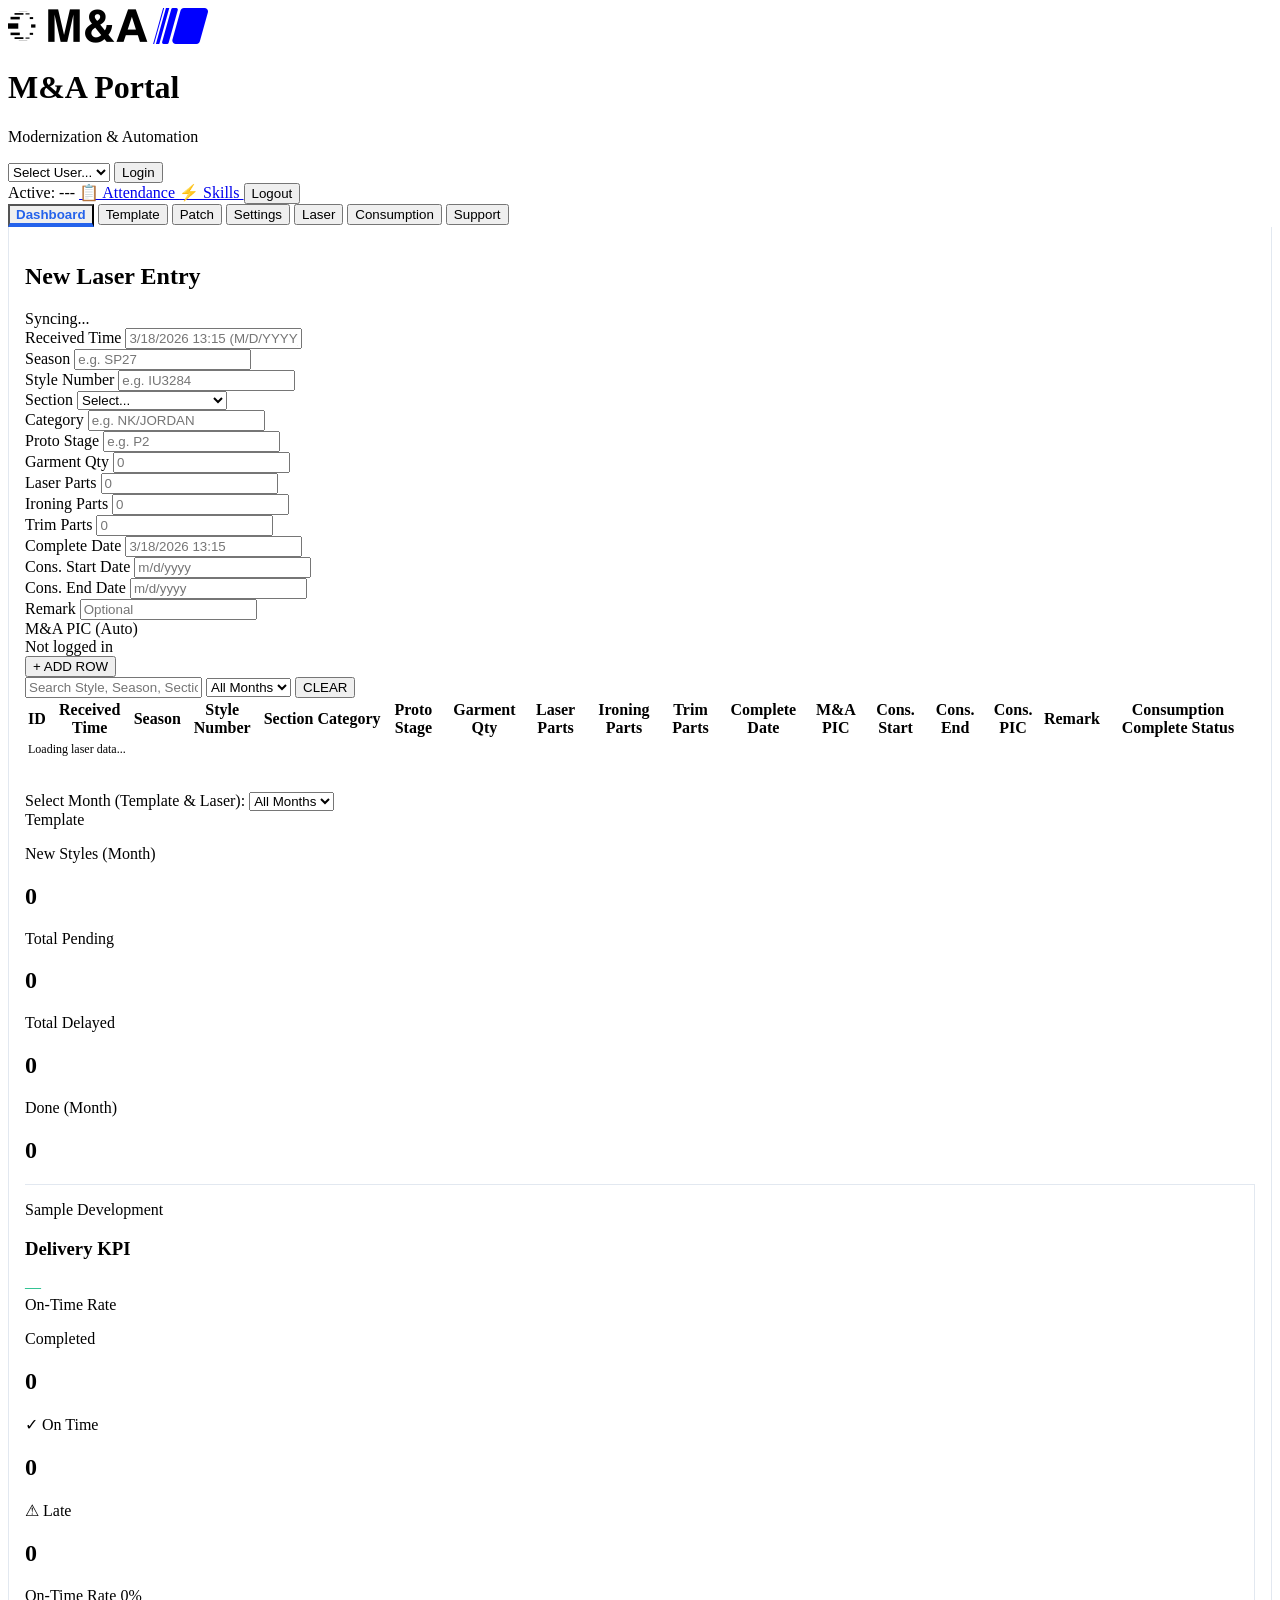
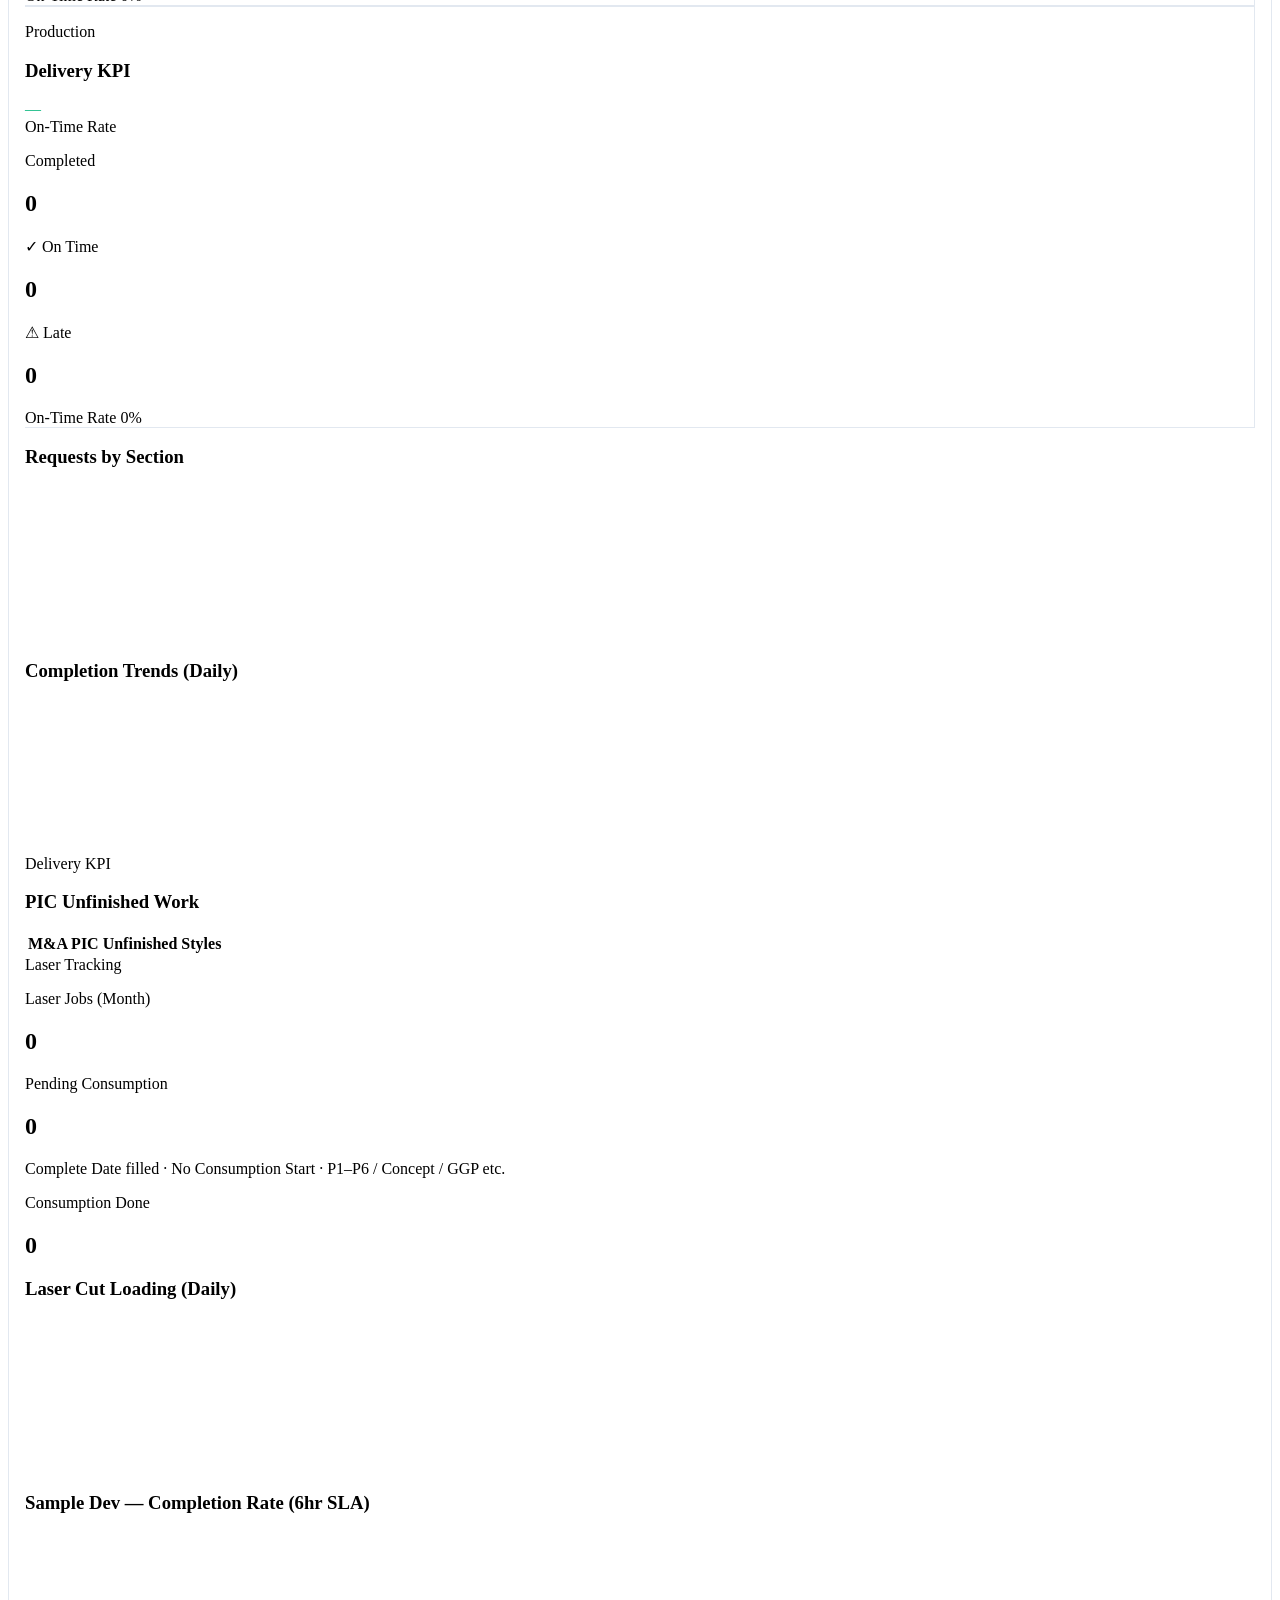
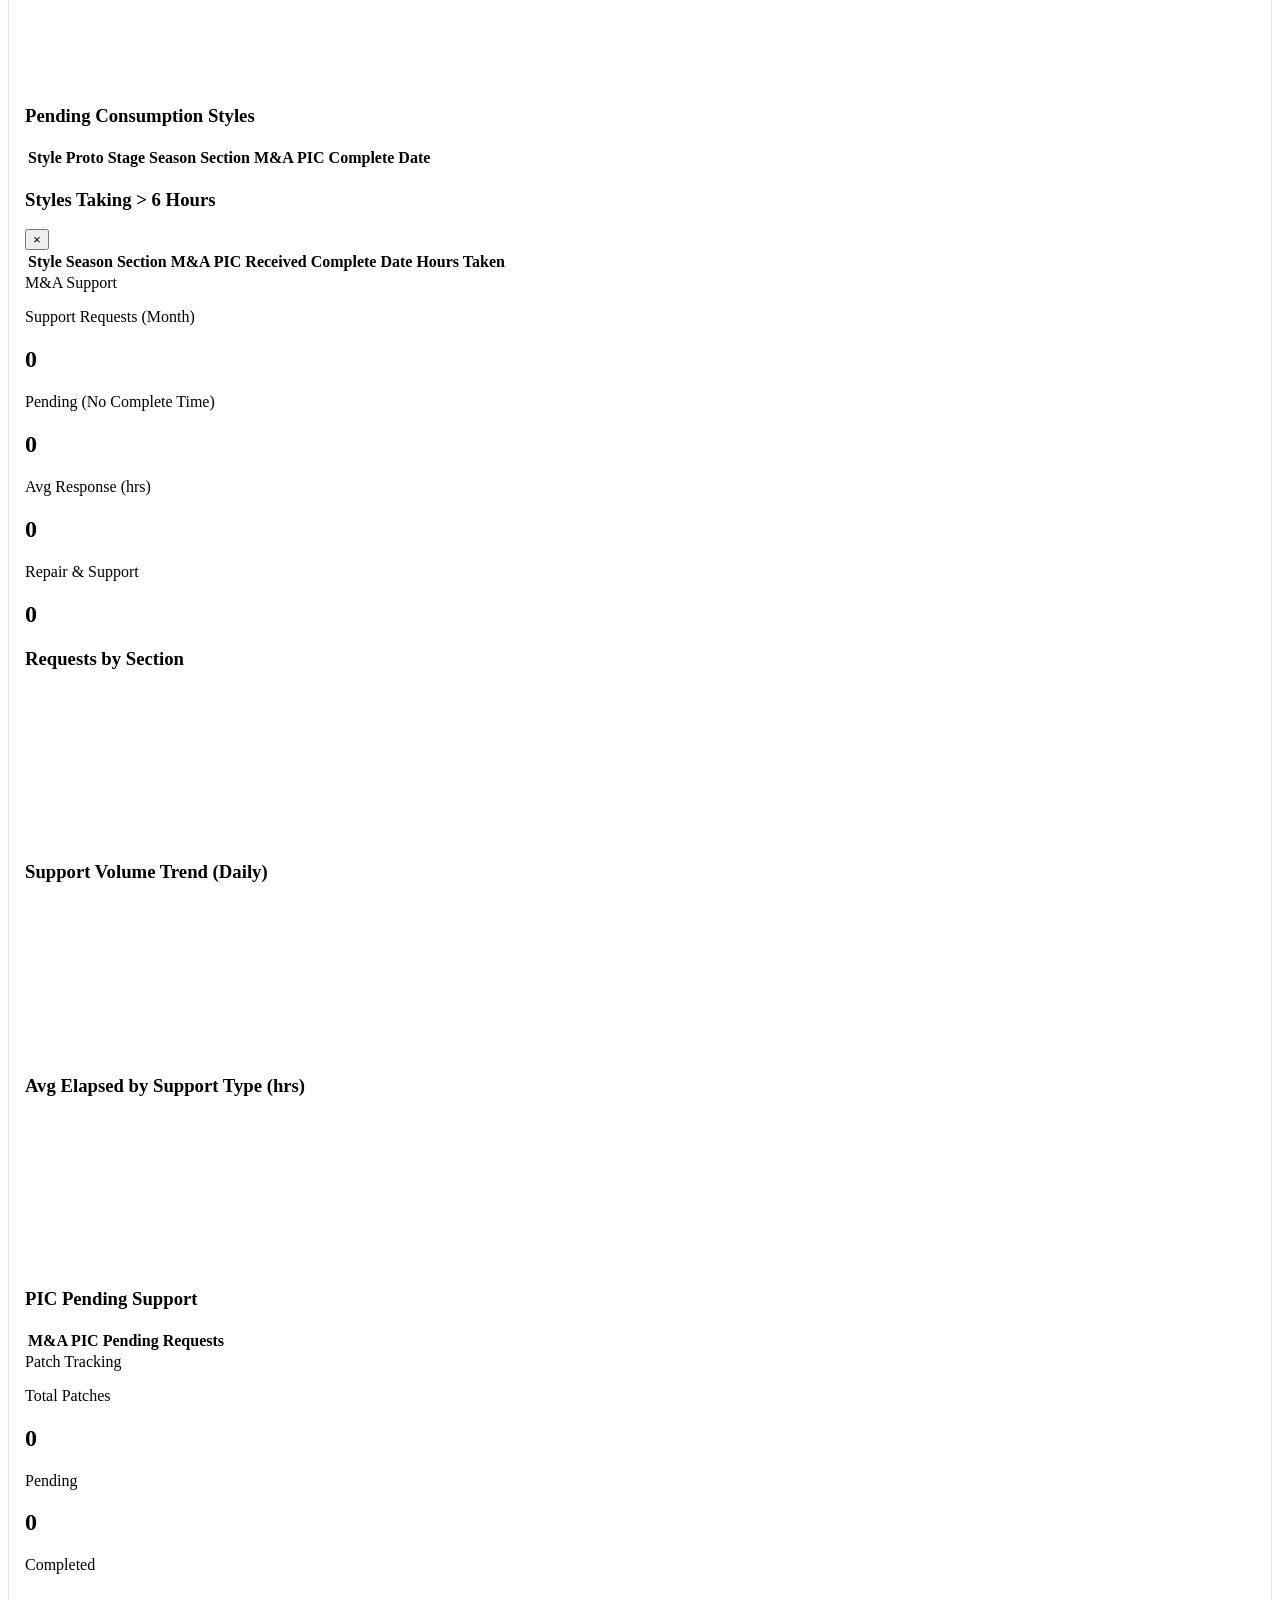
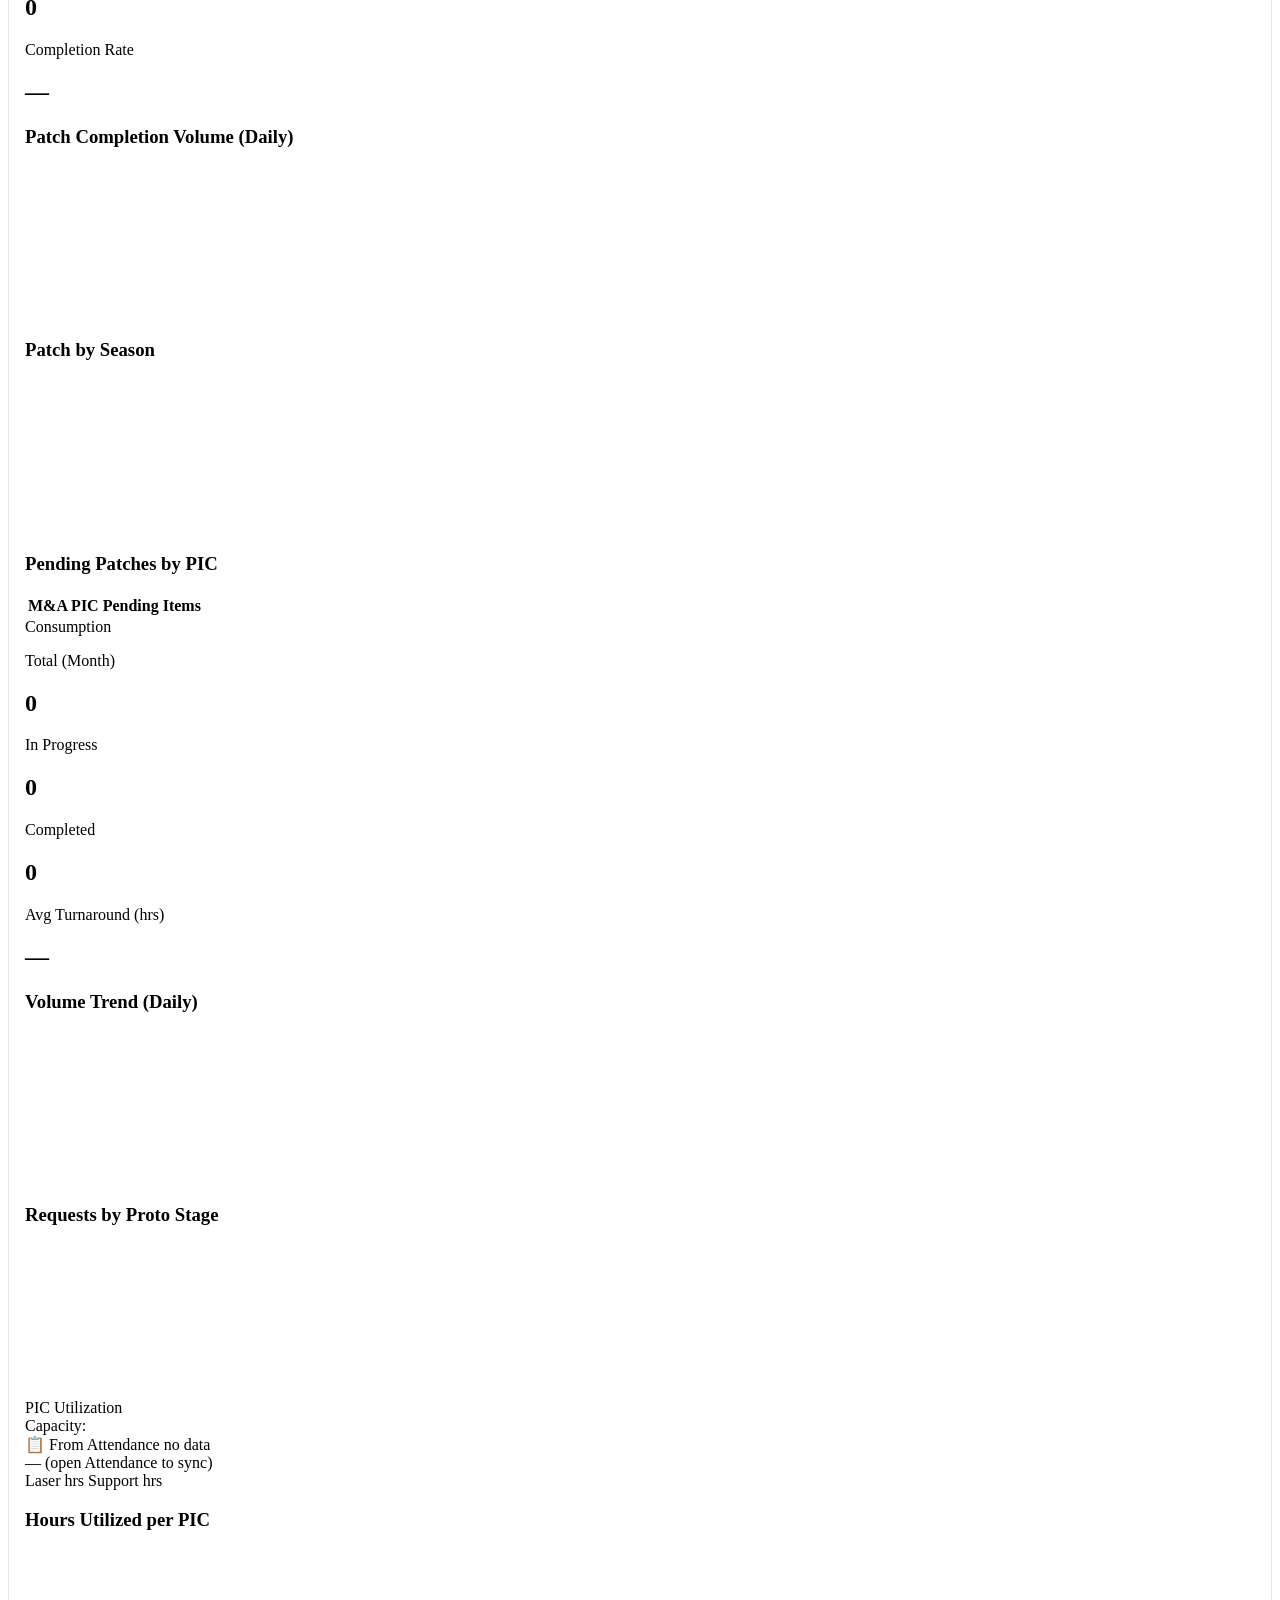
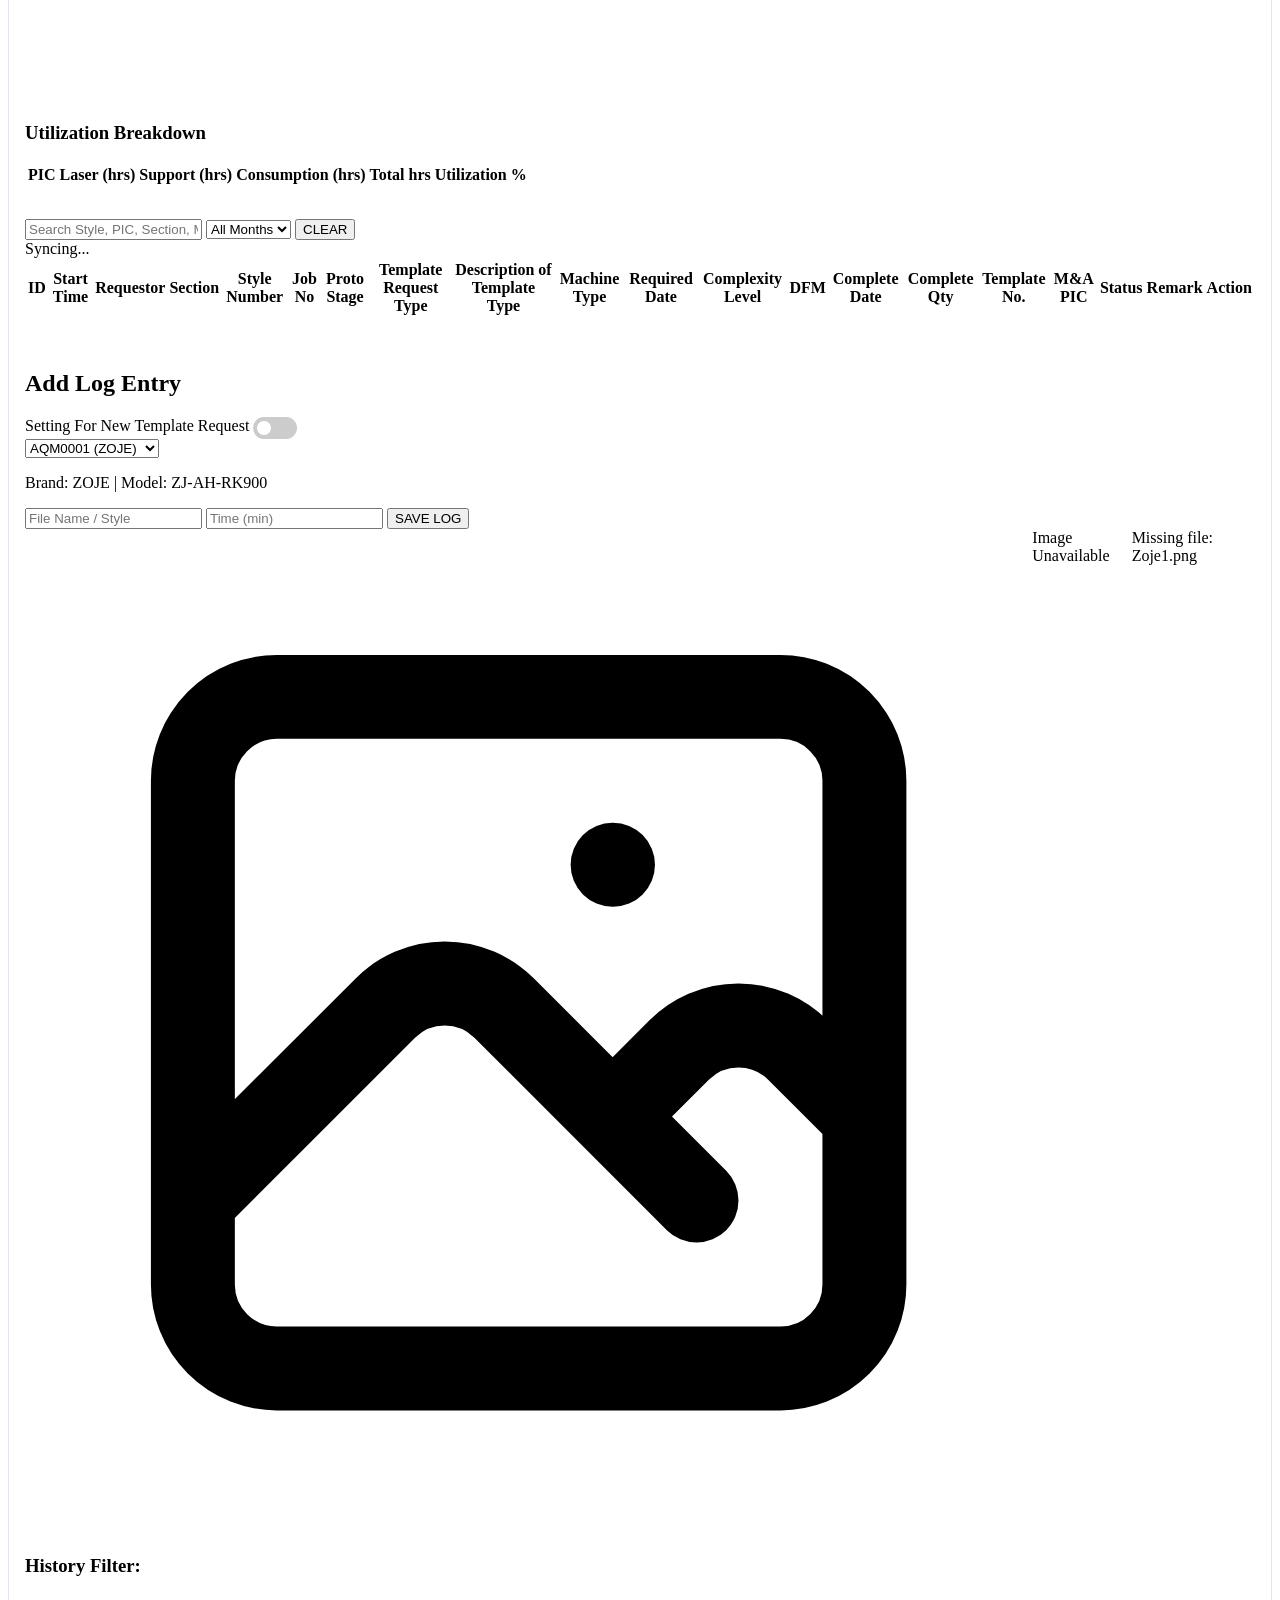
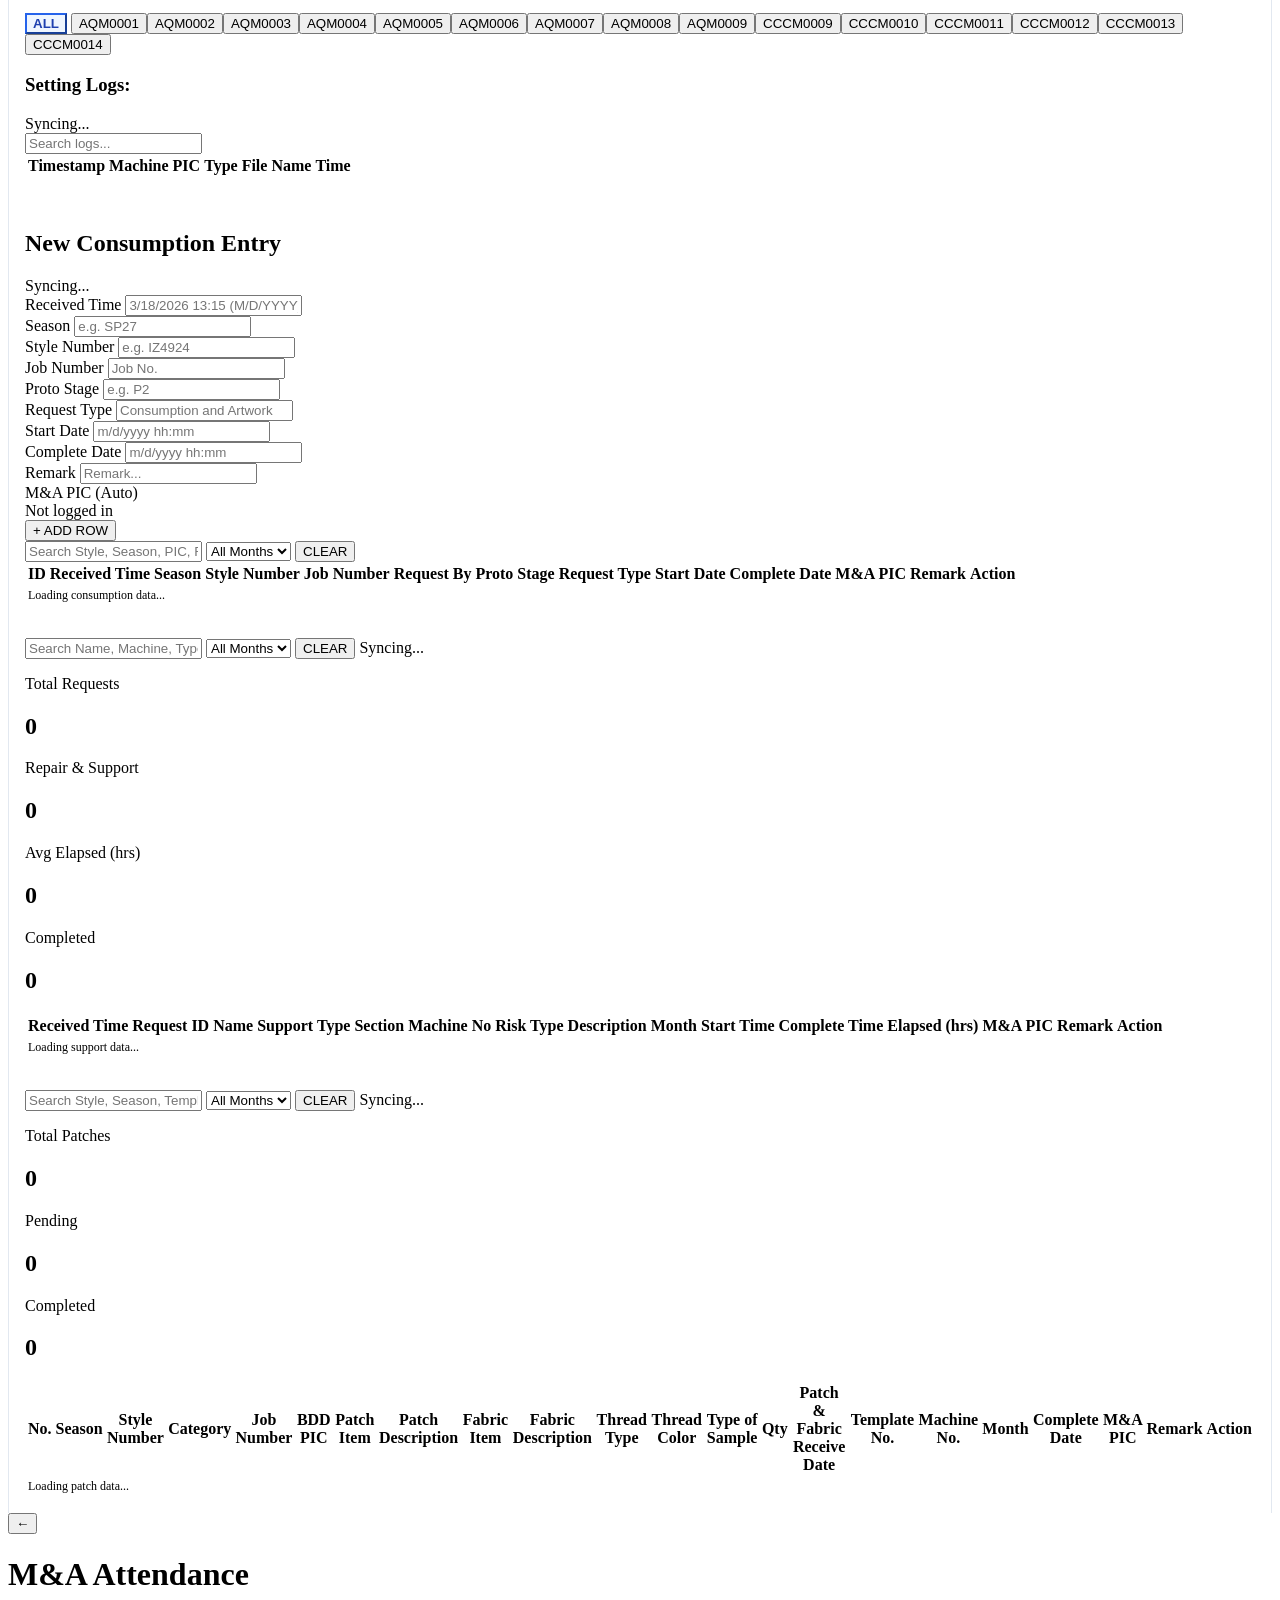
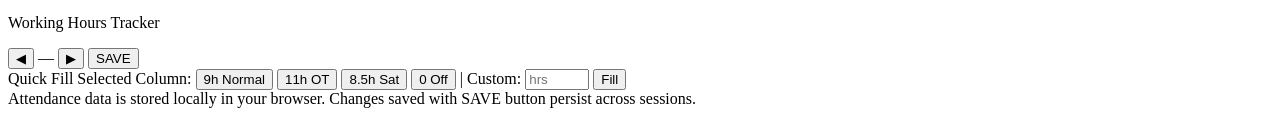
==== index.html @ 0ab28682 "Update index.html" ====
<!DOCTYPE html>
<html lang="en">
<head>
    <meta charset="UTF-8">
    <meta name="viewport" content="width=device-width, initial-scale=1.0">
    <title>M&A | Garment Automation Portal</title>
    <script src="https://cdn.tailwindcss.com"></script>
    <script src="https://cdn.jsdelivr.net/npm/chart.js"></script>
    <style>
        .machine-btn:active { transform: scale(0.95); }
        .active-filter { border-color: #2563eb; background-color: #eff6ff; color: #1e40af; border-width: 2px; font-weight: 800; }
        .tab-active { border-bottom: 4px solid #2563eb; color: #2563eb; font-weight: 800; }
        /* Keep tab content aligned inside the same border column as the header/nav */
        .tab-content { border-left: 1px solid #e2e8f0; border-right: 1px solid #e2e8f0; padding: 16px; background: transparent; }
        .switch { position: relative; display: inline-block; width: 44px; height: 22px; }
        .switch input { opacity: 0; width: 0; height: 0; }
        .slider { position: absolute; cursor: pointer; top: 0; left: 0; right: 0; bottom: 0; background-color: #ccc; transition: .4s; border-radius: 34px; }
        .slider:before { position: absolute; content: ""; height: 14px; width: 14px; left: 4px; bottom: 4px; background-color: white; transition: .4s; border-radius: 50%; }
        input:checked + .slider { background-color: #2563eb; }
        input:checked + .slider:before { transform: translateX(22px); }
        @keyframes pulse-green { 0% { opacity: 1; } 50% { opacity: 0.5; } 100% { opacity: 1; } }
        .sync-active { animation: pulse-green 2s infinite; }
        td { font-size: 0.75rem; line-height: 1rem; }
        .manual-input { font-size: 10px; padding: 2px 4px; border: 1px solid #cbd5e1; border-radius: 4px; width: 110px; outline: none; margin-bottom: 2px; font-family: monospace; }
        .admin-input { border: 1px solid #3b82f6; background-color: #f0f7ff; width: 110px; font-weight: bold; }
        .qty-input { width: 60px; font-weight: bold; color: #2563eb; border: 1px solid #94a3b8; }
        .manual-input:focus { border-color: #2563eb; box-shadow: 0 0 0 1px #2563eb; }

        /* FIX 3: Machine image - default visible so no infinite loading spinner */
        #machineImg { transition: opacity 0.3s ease-in-out; opacity: 1; }
        /* Mobile optimizations */
        .scrollbar-none::-webkit-scrollbar { display: none; }
        .scrollbar-none { -ms-overflow-style: none; scrollbar-width: none; }
        @media (max-width: 640px) {
            td, th { font-size: 0.65rem !important; padding: 0.35rem 0.5rem !important; }
            .manual-input { width: 80px !important; font-size: 9px !important; }
            .qty-input { width: 48px !important; }
        }
    </style>
</head>
<body class="bg-slate-50 p-2 md:p-4 font-sans text-slate-900">
    <div class="max-w-[1600px] mx-auto">
        <header class="mb-4 bg-white rounded-t-xl border-x border-t shadow-sm">
            <!-- Top row: logo + title -->
            <div class="flex items-center gap-4 p-4 pb-3">
                <img src="logo.png" alt="Logo" class="h-9 w-auto flex-shrink-0" onerror="this.src='https://via.placeholder.com/40?text=MA'">
                <div class="min-w-0">
                    <h1 class="text-xl md:text-3xl font-bold text-slate-800 leading-tight truncate" id="mainTitle">M&A Portal</h1>
                    <p class="text-slate-400 text-[10px] font-bold tracking-[0.25em] uppercase mt-0.5">Modernization & Automation</p>
                </div>
            </div>
            <!-- Bottom row: login — full width on mobile, right-aligned on desktop -->
            <div id="userSessionArea" class="border-t px-4 py-3 bg-slate-50 rounded-b-none md:rounded-none">
                <div id="loginView" class="flex items-center gap-2">
                    <select id="userSelect" class="flex-1 text-sm font-bold p-2.5 border rounded-lg bg-white outline-none focus:ring-2 focus:ring-blue-500 min-w-0">
                        <option value="">Select User...</option>
                        <option>Gavin</option><option>Keat</option><option>Viki</option><option>Ram</option>
                        <option>James</option><option>Phone</option><option>Mark</option><option>Joe</option>
                    </select>
                    <button onclick="login()" class="bg-slate-800 text-white text-xs font-bold px-5 py-2.5 rounded-lg uppercase hover:bg-blue-600 transition-all whitespace-nowrap flex-shrink-0">Login</button>
                </div>
                <div id="activeUserView" class="hidden flex items-center justify-between gap-3">
                    <span class="text-sm font-bold text-slate-500 uppercase tracking-tight">Active: <span id="displayUserName" class="text-blue-600 ml-1">---</span></span>
                    <a id="att-link" href="#attendance" onclick="setTimeout(openAttendance,50)"
                           class="hidden items-center gap-1 text-[10px] font-bold text-slate-500 hover:text-blue-600 border border-slate-200 hover:border-blue-300 rounded-full px-2.5 py-1 hover:bg-blue-50 transition-all">
                            📋 Attendance
                        </a>
                        <a href="MASkills.html" target="_blank"
                           class="flex items-center gap-1 text-[10px] font-bold text-indigo-600 hover:text-indigo-700 border border-indigo-200 hover:border-indigo-400 rounded-full px-2.5 py-1 hover:bg-indigo-50 transition-all">
                            ⚡ Skills
                        </a>
                    <button onclick="logout()" class="text-xs font-bold text-red-500 border border-red-200 px-3 py-2 rounded-lg hover:bg-red-50">Logout</button>
                </div>
            </div>
        </header>

        <nav class="flex bg-white border-x border-b rounded-b-xl mb-4 shadow-sm overflow-x-auto scrollbar-none">
            <button onclick="switchTab('dashboard')" id="tab-dashboard" class="flex-shrink-0 flex-1 min-w-[100px] py-3 text-[10px] md:text-sm uppercase tracking-wider font-bold text-slate-400 border-b-4 border-transparent hover:bg-slate-50 tab-active whitespace-nowrap px-2">Dashboard</button>
            <button onclick="switchTab('template')" id="tab-template" class="flex-shrink-0 flex-1 min-w-[100px] py-3 text-[10px] md:text-sm uppercase tracking-wider font-bold text-slate-400 border-b-4 border-transparent hover:bg-slate-50 whitespace-nowrap px-2">Template</button>
            <button onclick="switchTab('patch')" id="tab-patch" class="flex-shrink-0 flex-1 min-w-[80px] py-3 text-[10px] md:text-sm uppercase tracking-wider font-bold text-slate-400 border-b-4 border-transparent hover:bg-slate-50 whitespace-nowrap px-2">Patch</button>
            <button onclick="switchTab('setting')" id="tab-setting" class="flex-shrink-0 flex-1 min-w-[90px] py-3 text-[10px] md:text-sm uppercase tracking-wider font-bold text-slate-400 border-b-4 border-transparent hover:bg-slate-50 whitespace-nowrap px-2">Settings</button>
            <button onclick="switchTab('laser')" id="tab-laser" class="flex-shrink-0 flex-1 min-w-[90px] py-3 text-[10px] md:text-sm uppercase tracking-wider font-bold text-slate-400 border-b-4 border-transparent hover:bg-slate-50 whitespace-nowrap px-2">Laser</button>
            <button onclick="switchTab('consumption')" id="tab-consumption" class="flex-shrink-0 flex-1 min-w-[100px] py-3 text-[10px] md:text-sm uppercase tracking-wider font-bold text-slate-400 border-b-4 border-transparent hover:bg-slate-50 whitespace-nowrap px-2">Consumption</button>
            <button onclick="switchTab('support')" id="tab-support" class="flex-shrink-0 flex-1 min-w-[90px] py-3 text-[10px] md:text-sm uppercase tracking-wider font-bold text-slate-400 border-b-4 border-transparent hover:bg-slate-50 whitespace-nowrap px-2">Support</button>
        </nav>

        

        <div id="content-laser" class="tab-content hidden">

            <!-- Add New Row Form -->
            <div class="bg-white p-6 rounded-xl border shadow-sm mb-4">
                <div class="flex justify-between items-center mb-4 border-b pb-3">
                    <h2 class="text-xs font-bold text-slate-400 uppercase tracking-widest">New Laser Entry</h2>
                    <span id="laserSyncStatus" class="text-[10px] font-bold text-slate-400 uppercase tracking-widest">Syncing...</span>
                </div>
                <div class="grid grid-cols-2 md:grid-cols-5 gap-3 mb-3">
                    <div class="flex flex-col gap-1">
                        <label class="text-[9px] font-bold text-slate-400 uppercase tracking-wider">Received Time</label>
                        <input type="text" id="l_receivedTime" placeholder="3/18/2026 13:15 (M/D/YYYY)" class="p-2 border rounded text-xs focus:ring-2 focus:ring-blue-500 outline-none">
                    </div>
                    <div class="flex flex-col gap-1">
                        <label class="text-[9px] font-bold text-slate-400 uppercase tracking-wider">Season</label>
                        <input type="text" id="l_season" placeholder="e.g. SP27" class="p-2 border rounded text-xs focus:ring-2 focus:ring-blue-500 outline-none">
                    </div>
                    <div class="flex flex-col gap-1">
                        <label class="text-[9px] font-bold text-slate-400 uppercase tracking-wider">Style Number</label>
                        <input type="text" id="l_styleNumber" placeholder="e.g. IU3284" class="p-2 border rounded text-xs focus:ring-2 focus:ring-blue-500 outline-none">
                    </div>
                    <div class="flex flex-col gap-1">
                        <label class="text-[9px] font-bold text-slate-400 uppercase tracking-wider">Section</label>
                        <select id="l_section" class="p-2 border rounded text-xs focus:ring-2 focus:ring-blue-500 outline-none bg-white">
                            <option value="">Select...</option>
                            <option>Sample Development</option>
                            <option>Production</option>
                            <option>Other</option>
                        </select>
                    </div>
                    <div class="flex flex-col gap-1">
                        <label class="text-[9px] font-bold text-slate-400 uppercase tracking-wider">Category</label>
                        <input type="text" id="l_category" placeholder="e.g. NK/JORDAN" class="p-2 border rounded text-xs focus:ring-2 focus:ring-blue-500 outline-none">
                    </div>
                    <div class="flex flex-col gap-1">
                        <label class="text-[9px] font-bold text-slate-400 uppercase tracking-wider">Proto Stage</label>
                        <input type="text" id="l_protoStage" placeholder="e.g. P2" class="p-2 border rounded text-xs focus:ring-2 focus:ring-blue-500 outline-none">
                    </div>
                    <div class="flex flex-col gap-1">
                        <label class="text-[9px] font-bold text-slate-400 uppercase tracking-wider">Garment Qty</label>
                        <input type="number" id="l_garmentQty" placeholder="0" class="p-2 border rounded text-xs focus:ring-2 focus:ring-blue-500 outline-none">
                    </div>
                    <div class="flex flex-col gap-1">
                        <label class="text-[9px] font-bold text-slate-400 uppercase tracking-wider">Laser Parts</label>
                        <input type="number" id="l_laserParts" placeholder="0" class="p-2 border rounded text-xs focus:ring-2 focus:ring-blue-500 outline-none">
                    </div>
                    <div class="flex flex-col gap-1">
                        <label class="text-[9px] font-bold text-slate-400 uppercase tracking-wider">Ironing Parts</label>
                        <input type="number" id="l_ironParts" placeholder="0" class="p-2 border rounded text-xs focus:ring-2 focus:ring-blue-500 outline-none">
                    </div>
                    <div class="flex flex-col gap-1">
                        <label class="text-[9px] font-bold text-slate-400 uppercase tracking-wider">Trim Parts</label>
                        <input type="number" id="l_trimParts" placeholder="0" class="p-2 border rounded text-xs focus:ring-2 focus:ring-blue-500 outline-none">
                    </div>
                    <div class="flex flex-col gap-1">
                        <label class="text-[9px] font-bold text-slate-400 uppercase tracking-wider">Complete Date</label>
                        <input type="text" id="l_completeDate" placeholder="3/18/2026 13:15" class="p-2 border rounded text-xs focus:ring-2 focus:ring-blue-500 outline-none">
                    </div>
                    <div class="flex flex-col gap-1">
                        <label class="text-[9px] font-bold text-slate-400 uppercase tracking-wider">Cons. Start Date</label>
                        <input type="text" id="l_consStart" placeholder="m/d/yyyy" class="p-2 border rounded text-xs focus:ring-2 focus:ring-blue-500 outline-none">
                    </div>
                    <div class="flex flex-col gap-1">
                        <label class="text-[9px] font-bold text-slate-400 uppercase tracking-wider">Cons. End Date</label>
                        <input type="text" id="l_consEnd" placeholder="m/d/yyyy" class="p-2 border rounded text-xs focus:ring-2 focus:ring-blue-500 outline-none">
                    </div>
                    <div class="flex flex-col gap-1">
                        <label class="text-[9px] font-bold text-slate-400 uppercase tracking-wider">Remark</label>
                        <input type="text" id="l_remark" placeholder="Optional" class="p-2 border rounded text-xs focus:ring-2 focus:ring-blue-500 outline-none">
                    </div>
                    <div class="flex flex-col gap-1">
                        <label class="text-[9px] font-bold text-slate-400 uppercase tracking-wider">M&A PIC (Auto)</label>
                        <div id="l_picDisplay" class="p-2 border rounded text-xs bg-slate-50 text-blue-700 font-bold">Not logged in</div>
                    </div>
                    <div class="flex flex-col justify-end">
                        <button onclick="addLaserRow()" id="laserAddBtn" class="bg-blue-600 text-white text-xs font-bold py-2 px-6 rounded-lg hover:bg-blue-700 active:scale-95 transition-all shadow-sm">+ ADD ROW</button>
                    </div>
                </div>
            </div>

            <!-- Laser Search Bar -->
            <div class="bg-white p-4 rounded-xl border shadow-sm mb-4 flex flex-wrap gap-2 items-center">
                <input type="text" id="laserSearch" oninput="applyLaserFilter()" placeholder="Search Style, Season, Section, PIC, Category..." class="flex-1 p-2.5 border rounded-lg bg-slate-50 text-sm focus:ring-2 focus:ring-blue-500 outline-none min-w-[200px]">
                <select id="laserMonthFilter" onchange="applyLaserFilter()" class="p-2.5 border rounded-lg bg-slate-50 text-xs font-bold text-blue-600 outline-none focus:ring-2 focus:ring-blue-500">
                    <option value="">All Months</option>
                </select>
                <button onclick="clearLaserSearch()" class="bg-slate-200 text-slate-600 px-4 py-2 rounded-lg text-xs font-bold hover:bg-slate-300">CLEAR</button>
            </div>

            <!-- Laser Table -->
            <div id="laserTableWrapper" class="bg-white rounded-xl shadow-sm border overflow-x-auto">
                <table class="w-full text-left min-w-[2400px]">
                    <thead class="bg-slate-100 border-b text-[10px] uppercase tracking-wider text-slate-500 font-bold">
                        <tr>
                            <th class="p-3">ID</th>
                            <th class="p-3">Received Time</th>
                            <th class="p-3">Season</th>
                            <th class="p-3">Style Number</th>
                            <th class="p-3">Section</th>
                            <th class="p-3">Category</th>
                            <th class="p-3">Proto Stage</th>
                            <th class="p-3">Garment Qty</th>
                            <th class="p-3">Laser Parts</th>
                            <th class="p-3">Ironing Parts</th>
                            <th class="p-3">Trim Parts</th>
                            <th class="p-3">Complete Date</th>
                            <th class="p-3">M&A PIC</th>
                            <th class="p-3">Cons. Start</th>
                            <th class="p-3">Cons. End</th>
                            <th class="p-3">Cons. PIC</th>
                            <th class="p-3">Remark</th>
                            <th class="p-3">Consumption Complete Status</th>
                        </tr>
                    </thead>
                    <tbody id="laserTable" class="text-slate-700">
                        <tr><td colspan="19" class="p-6 text-center text-slate-400 italic text-xs">Loading laser data...</td></tr>
                    </tbody>
                </table>
            </div>
        </div>

        <div id="content-dashboard" class="tab-content hidden">
            <div class="mb-4 flex justify-end">
                <div class="flex items-center gap-2 bg-white p-2 px-4 rounded-lg border shadow-sm">
                    <span class="text-[10px] font-bold text-slate-400 uppercase tracking-widest">Select Month (Template &amp; Laser):</span>
                    <select id="monthFilter" onchange="updateDashboard()" class="text-xs font-bold border-none outline-none bg-transparent text-blue-600 cursor-pointer">
                        <option value="ALL">All Months</option>
                    </select>
                </div>
            </div>

            <!-- Template KPI — directly below month filter -->
            <div class="mb-3 flex items-center gap-3">
                <div class="flex-1 border-t border-slate-200"></div>
                <span class="text-[10px] font-bold text-slate-400 uppercase tracking-widest px-2">Template</span>
                <div class="flex-1 border-t border-slate-200"></div>
            </div>
            <!-- Stat cards: New Styles, Pending, Delayed, Done -->
            <div class="grid grid-cols-1 md:grid-cols-4 gap-4 mb-4">
                <div class="bg-white p-6 rounded-xl border shadow-sm">
                    <p class="text-[10px] font-bold text-slate-400 uppercase tracking-widest mb-1">New Styles (Month)</p>
                    <h2 id="stat-total" class="text-3xl font-bold text-slate-800">0</h2>
                </div>
                <div onclick="drillDown('PENDING')" class="bg-white p-6 rounded-xl border shadow-sm cursor-pointer hover:border-amber-400 transition-all">
                    <p class="text-[10px] font-bold text-amber-500 uppercase tracking-widest mb-1">Total Pending</p>
                    <h2 id="stat-pending" class="text-3xl font-bold text-amber-600">0</h2>
                </div>
                <div onclick="drillDown('DELAYED')" class="bg-white p-6 rounded-xl border shadow-sm cursor-pointer hover:border-red-400 transition-all">
                    <p class="text-[10px] font-bold text-red-500 uppercase tracking-widest mb-1">Total Delayed</p>
                    <h2 id="stat-delayed" class="text-3xl font-bold text-red-600">0</h2>
                </div>
                <div onclick="drillDown('COMPLETED')" class="bg-white p-6 rounded-xl border shadow-sm cursor-pointer hover:border-emerald-400 transition-all">
                    <p class="text-[10px] font-bold text-emerald-500 uppercase tracking-widest mb-1">Done (Month)</p>
                    <h2 id="stat-completed" class="text-3xl font-bold text-emerald-600">0</h2>
                </div>
            </div>
            <div class="grid grid-cols-1 lg:grid-cols-2 gap-4 mb-6">
                <!-- Sample Development KPI -->
                <div id="kpi-sample-card" class="bg-white rounded-xl shadow-sm overflow-hidden border-l-4 transition-all" style="border-left-color:#10b981;border-top:1px solid #e2e8f0;border-right:1px solid #e2e8f0;border-bottom:1px solid #e2e8f0">
                    <div id="kpi-sample-header" class="px-5 py-4 flex items-center justify-between bg-gradient-to-r from-slate-50 to-white border-b">
                        <div>
                            <p class="text-[9px] font-bold uppercase tracking-widest text-slate-400 mb-0.5">Sample Development</p>
                            <h3 class="text-sm font-black text-slate-800 tracking-tight">Delivery KPI</h3>
                        </div>
                        <div class="text-right">
                            <div id="kpi-sample-badge" class="text-3xl font-black leading-none" style="color:#10b981">—</div>
                            <div class="text-[8px] font-bold text-slate-400 uppercase mt-0.5">On-Time Rate</div>
                        </div>
                    </div>
                    <div class="grid grid-cols-3 divide-x">
                        <div class="p-4 text-center">
                            <p class="text-[8px] font-bold text-slate-400 uppercase tracking-wide mb-1">Completed</p>
                            <h2 id="kpi-sample-total" class="text-2xl font-black text-slate-800">0</h2>
                        </div>
                        <div class="p-4 text-center bg-emerald-50/60">
                            <p class="text-[8px] font-bold text-emerald-600 uppercase tracking-wide mb-1">✓ On Time</p>
                            <h2 id="kpi-sample-ontime" class="text-2xl font-black text-emerald-700">0</h2>
                        </div>
                        <div class="p-4 text-center bg-red-50/60">
                            <p class="text-[8px] font-bold text-red-500 uppercase tracking-wide mb-1">⚠ Late</p>
                            <h2 id="kpi-sample-late" class="text-2xl font-black text-red-600">0</h2>
                        </div>
                    </div>
                    <div class="px-5 py-3 bg-slate-50/50 border-t">
                        <div class="flex justify-between text-[9px] font-bold text-slate-400 mb-1.5">
                            <span class="uppercase tracking-wider">On-Time Rate</span>
                            <span id="kpi-sample-pct" class="font-black text-slate-700">0%</span>
                        </div>
                        <div class="w-full bg-slate-200 rounded-full h-2.5 overflow-hidden">
                            <div id="kpi-sample-bar" class="h-2.5 rounded-full transition-all duration-700 ease-out" style="width:0%;background:linear-gradient(90deg,#10b981,#34d399)"></div>
                        </div>
                    </div>
                    <div id="kpi-sample-pic" class="px-5 pb-4 pt-2 space-y-1.5"></div>
                </div>
                <!-- Production KPI -->
                <div id="kpi-prod-card" class="bg-white rounded-xl shadow-sm overflow-hidden border-l-4 transition-all" style="border-left-color:#10b981;border-top:1px solid #e2e8f0;border-right:1px solid #e2e8f0;border-bottom:1px solid #e2e8f0">
                    <div id="kpi-prod-header" class="px-5 py-4 flex items-center justify-between bg-gradient-to-r from-slate-50 to-white border-b">
                        <div>
                            <p class="text-[9px] font-bold uppercase tracking-widest text-slate-400 mb-0.5">Production</p>
                            <h3 class="text-sm font-black text-slate-800 tracking-tight">Delivery KPI</h3>
                        </div>
                        <div class="text-right">
                            <div id="kpi-prod-badge" class="text-3xl font-black leading-none" style="color:#10b981">—</div>
                            <div class="text-[8px] font-bold text-slate-400 uppercase mt-0.5">On-Time Rate</div>
                        </div>
                    </div>
                    <div class="grid grid-cols-3 divide-x">
                        <div class="p-4 text-center">
                            <p class="text-[8px] font-bold text-slate-400 uppercase tracking-wide mb-1">Completed</p>
                            <h2 id="kpi-prod-total" class="text-2xl font-black text-slate-800">0</h2>
                        </div>
                        <div class="p-4 text-center bg-emerald-50/60">
                            <p class="text-[8px] font-bold text-emerald-600 uppercase tracking-wide mb-1">✓ On Time</p>
                            <h2 id="kpi-prod-ontime" class="text-2xl font-black text-emerald-700">0</h2>
                        </div>
                        <div class="p-4 text-center bg-red-50/60">
                            <p class="text-[8px] font-bold text-red-500 uppercase tracking-wide mb-1">⚠ Late</p>
                            <h2 id="kpi-prod-late" class="text-2xl font-black text-red-600">0</h2>
                        </div>
                    </div>
                    <div class="px-5 py-3 bg-slate-50/50 border-t">
                        <div class="flex justify-between text-[9px] font-bold text-slate-400 mb-1.5">
                            <span class="uppercase tracking-wider">On-Time Rate</span>
                            <span id="kpi-prod-pct" class="font-black text-slate-700">0%</span>
                        </div>
                        <div class="w-full bg-slate-200 rounded-full h-2.5 overflow-hidden">
                            <div id="kpi-prod-bar" class="h-2.5 rounded-full transition-all duration-700 ease-out" style="width:0%;background:linear-gradient(90deg,#10b981,#34d399)"></div>
                        </div>
                    </div>
                    <div id="kpi-prod-pic" class="px-5 pb-4 pt-2 space-y-1.5"></div>
                </div>
            </div>
            <div class="grid grid-cols-1 lg:grid-cols-2 gap-6 mb-6">
                <div class="bg-white p-6 rounded-xl border shadow-sm">
                    <h3 class="text-xs font-bold text-slate-400 uppercase tracking-widest mb-4">Requests by Section</h3>
                    <div class="h-[300px]"><canvas id="sectionChart"></canvas></div>
                </div>
                <div class="bg-white p-6 rounded-xl border shadow-sm">
                    <h3 class="text-xs font-bold text-slate-400 uppercase tracking-widest mb-4">Completion Trends (Daily)</h3>
                    <div class="h-[300px]"><canvas id="volumeChart"></canvas></div>
                </div>
            </div>
            <!-- Delivery KPI Section Divider -->
            <div class="mt-2 mb-4 flex items-center gap-3">
                <div class="flex-1 border-t border-slate-200"></div>
                <span class="text-[10px] font-bold text-slate-400 uppercase tracking-widest px-2">Delivery KPI</span>
                <div class="flex-1 border-t border-slate-200"></div>
            </div>
            <div class="bg-white p-6 rounded-xl border shadow-sm">
                <h3 class="text-xs font-bold text-slate-400 uppercase tracking-widest mb-4">PIC Unfinished Work</h3>
                <div class="overflow-x-auto rounded-lg border">
                    <table class="w-full text-left text-[11px]">
                        <thead class="bg-slate-50 border-b font-bold text-slate-500">
                            <tr><th class="p-3 w-32">M&A PIC</th><th class="p-3">Unfinished Styles</th></tr>
                        </thead>
                        <tbody id="pic-workload-table"></tbody>
                    </table>
                </div>
            </div>

            <!-- Laser Section Divider -->
            <div class="mt-8 mb-4 flex items-center gap-3">
                <div class="flex-1 border-t border-slate-200"></div>
                <span class="text-[10px] font-bold text-slate-400 uppercase tracking-widest px-2">Laser Tracking</span>
                <div class="flex-1 border-t border-slate-200"></div>
            </div>

            <!-- Laser Stat Cards -->
            <div class="grid grid-cols-1 md:grid-cols-3 gap-4 mb-6">
                <div class="bg-white p-6 rounded-xl border shadow-sm">
                    <p class="text-[10px] font-bold text-slate-400 uppercase tracking-widest mb-1">Laser Jobs (Month)</p>
                    <h2 id="ld-total" class="text-3xl font-bold text-slate-800">0</h2>
                </div>
                <div onclick="switchTab('laser')" class="bg-white p-6 rounded-xl border shadow-sm cursor-pointer hover:border-amber-400 transition-all">
                    <p class="text-[10px] font-bold text-amber-500 uppercase tracking-widest mb-1">Pending Consumption</p>
                    <h2 id="ld-pending" class="text-3xl font-bold text-amber-600">0</h2>
                    <p class="text-[9px] text-slate-400 mt-1">Complete Date filled · No Consumption Start · P1–P6 / Concept / GGP etc.</p>
                </div>
                <div class="bg-white p-6 rounded-xl border shadow-sm">
                    <p class="text-[10px] font-bold text-emerald-500 uppercase tracking-widest mb-1">Consumption Done</p>
                    <h2 id="ld-done" class="text-3xl font-bold text-emerald-600">0</h2>
                </div>
            </div>

            <!-- Laser Charts: Volume + SLA side by side (same size) -->
            <div class="grid grid-cols-1 lg:grid-cols-2 gap-6 mb-6">
                <div class="bg-white p-6 rounded-xl border shadow-sm">
                    <h3 class="text-xs font-bold text-slate-400 uppercase tracking-widest mb-3">Laser Cut Loading (Daily)</h3>
                    <div class="h-[300px]"><canvas id="laserTrendChart"></canvas></div>
                </div>
                <div class="bg-white p-6 rounded-xl border shadow-sm">
                    <h3 class="text-xs font-bold text-slate-400 uppercase tracking-widest mb-3">Sample Dev — Completion Rate (6hr SLA)</h3>
                    <div class="h-[300px]"><canvas id="laserSLAChart"></canvas></div>
                </div>
            </div>

            <!-- Pending Consumption Styles -->
            <div class="bg-white p-6 rounded-xl border shadow-sm mb-6">
                <h3 class="text-xs font-bold text-amber-500 uppercase tracking-widest mb-4">Pending Consumption Styles</h3>
                <div class="overflow-y-auto max-h-[300px] rounded-lg border">
                    <table class="w-full text-left text-[11px]">
                        <thead class="bg-slate-50 border-b font-bold text-slate-500 sticky top-0">
                            <tr>
                                <th class="p-2">Style</th>
                                <th class="p-2">Proto Stage</th>
                                <th class="p-2">Season</th>
                                <th class="p-2">Section</th>
                                <th class="p-2">M&A PIC</th>
                                <th class="p-2">Complete Date</th>
                                <th class="p-2"></th>
                            </tr>
                        </thead>
                        <tbody id="ld-pending-table"></tbody>
                    </table>
                </div>
            </div>

            <!-- Over 6hrs Drill-Down Modal -->
            <div id="slaModal" class="hidden fixed inset-0 bg-black bg-opacity-40 z-50 flex items-center justify-center p-4">
                <div class="bg-white rounded-xl shadow-xl w-full max-w-2xl max-h-[80vh] flex flex-col">
                    <div class="flex justify-between items-center p-5 border-b">
                        <h3 class="text-sm font-bold text-slate-700 uppercase tracking-widest">Styles Taking &gt; 6 Hours</h3>
                        <button onclick="document.getElementById('slaModal').classList.add('hidden')" class="text-slate-400 hover:text-slate-600 text-xl font-bold leading-none">×</button>
                    </div>
                    <div class="overflow-y-auto p-4">
                        <table class="w-full text-left text-[11px]">
                            <thead class="bg-slate-50 border-b font-bold text-slate-500 sticky top-0">
                                <tr>
                                    <th class="p-2">Style</th>
                                    <th class="p-2">Season</th>
                                    <th class="p-2">Section</th>
                                    <th class="p-2">M&A PIC</th>
                                    <th class="p-2">Received</th>
                                    <th class="p-2">Complete Date</th>
                                    <th class="p-2">Hours Taken</th>
                                </tr>
                            </thead>
                            <tbody id="slaModalTable"></tbody>
                        </table>
                    </div>
                </div>
            </div>

            <!-- M&A Support Section Divider -->
            <div class="mt-8 mb-4 flex items-center gap-3">
                <div class="flex-1 border-t border-slate-200"></div>
                <span class="text-[10px] font-bold text-slate-400 uppercase tracking-widest px-2">M&A Support</span>
                <div class="flex-1 border-t border-slate-200"></div>
            </div>

            <!-- Support Stat Cards -->
            <div class="grid grid-cols-2 md:grid-cols-4 gap-4 mb-6">
                <div class="bg-white p-6 rounded-xl border shadow-sm">
                    <p class="text-[10px] font-bold text-slate-400 uppercase tracking-widest mb-1">Support Requests (Month)</p>
                    <h2 id="ds-total" class="text-3xl font-bold text-slate-800">0</h2>
                </div>
                <div class="bg-white p-6 rounded-xl border shadow-sm">
                    <p class="text-[10px] font-bold text-amber-500 uppercase tracking-widest mb-1">Pending (No Complete Time)</p>
                    <h2 id="ds-pending" class="text-3xl font-bold text-amber-600">0</h2>
                </div>
                <div class="bg-white p-6 rounded-xl border shadow-sm">
                    <p class="text-[10px] font-bold text-blue-400 uppercase tracking-widest mb-1">Avg Response (hrs)</p>
                    <h2 id="ds-avg" class="text-3xl font-bold text-blue-600">0</h2>
                </div>
                <div class="bg-white p-6 rounded-xl border shadow-sm">
                    <p class="text-[10px] font-bold text-purple-400 uppercase tracking-widest mb-1">Repair & Support</p>
                    <h2 id="ds-repair" class="text-3xl font-bold text-purple-600">0</h2>
                </div>
            </div>

            <!-- Support Charts Row -->
            <div class="grid grid-cols-1 lg:grid-cols-2 gap-6 mb-6">
                <div class="bg-white p-6 rounded-xl border shadow-sm">
                    <h3 class="text-xs font-bold text-slate-400 uppercase tracking-widest mb-4">Requests by Section</h3>
                    <div class="h-[280px]"><canvas id="supSectionChart"></canvas></div>
                </div>
                <div class="bg-white p-6 rounded-xl border shadow-sm">
                    <h3 class="text-xs font-bold text-slate-400 uppercase tracking-widest mb-4">Support Volume Trend (Daily)</h3>
                    <div class="h-[280px]"><canvas id="supVolumeChart"></canvas></div>
                </div>
            </div>

            <!-- Support Bottom Row -->
            <div class="grid grid-cols-1 lg:grid-cols-2 gap-6 mb-6">
                <!-- Risk Type Breakdown -->
                <div class="bg-white p-6 rounded-xl border shadow-sm">
                    <h3 class="text-xs font-bold text-slate-400 uppercase tracking-widest mb-4">Avg Elapsed by Support Type (hrs)</h3>
                    <div class="h-[220px]"><canvas id="supTypeChart"></canvas></div>
                </div>
                <!-- PIC Workload -->
                <div class="bg-white p-6 rounded-xl border shadow-sm">
                    <h3 class="text-xs font-bold text-slate-400 uppercase tracking-widest mb-4">PIC Pending Support</h3>
                    <div class="overflow-x-auto rounded-lg border">
                        <table class="w-full text-left text-[11px]">
                            <thead class="bg-slate-50 border-b font-bold text-slate-500">
                                <tr><th class="p-3 w-28">M&A PIC</th><th class="p-3">Pending Requests</th></tr>
                            </thead>
                            <tbody id="ds-pic-table"></tbody>
                        </table>
                    </div>
                </div>
            </div>

            <!-- Patch Tracking Section Divider -->
            <div class="mt-8 mb-4 flex items-center gap-3">
                <div class="flex-1 border-t border-slate-200"></div>
                <span class="text-[10px] font-bold text-slate-400 uppercase tracking-widest px-2">Patch Tracking</span>
                <div class="flex-1 border-t border-slate-200"></div>
            </div>
            <!-- Patch Stat Cards -->
            <div class="grid grid-cols-2 md:grid-cols-4 gap-4 mb-6">
                <div class="bg-white p-5 rounded-xl border shadow-sm">
                    <p class="text-[10px] font-bold text-slate-400 uppercase tracking-widest mb-1">Total Patches</p>
                    <h2 id="db-patch-total" class="text-3xl font-bold text-slate-800">0</h2>
                </div>
                <div class="bg-white p-5 rounded-xl border shadow-sm">
                    <p class="text-[10px] font-bold text-amber-500 uppercase tracking-widest mb-1">Pending</p>
                    <h2 id="db-patch-pending" class="text-3xl font-bold text-amber-600">0</h2>
                </div>
                <div class="bg-white p-5 rounded-xl border shadow-sm">
                    <p class="text-[10px] font-bold text-emerald-500 uppercase tracking-widest mb-1">Completed</p>
                    <h2 id="db-patch-done" class="text-3xl font-bold text-emerald-600">0</h2>
                </div>
                <div class="bg-white p-5 rounded-xl border shadow-sm">
                    <p class="text-[10px] font-bold text-blue-400 uppercase tracking-widest mb-1">Completion Rate</p>
                    <h2 id="db-patch-rate" class="text-3xl font-bold text-blue-600">—</h2>
                </div>
            </div>
            <!-- Patch Charts -->
            <div class="grid grid-cols-1 lg:grid-cols-3 gap-6 mb-6">
                <div class="bg-white p-6 rounded-xl border shadow-sm lg:col-span-2">
                    <h3 class="text-xs font-bold text-slate-400 uppercase tracking-widest mb-4">Patch Completion Volume (Daily)</h3>
                    <div class="h-[260px]"><canvas id="patchMonthChart"></canvas></div>
                </div>
                <div class="bg-white p-6 rounded-xl border shadow-sm">
                    <h3 class="text-xs font-bold text-slate-400 uppercase tracking-widest mb-4">Patch by Season</h3>
                    <div class="h-[260px]"><canvas id="patchSeasonChart"></canvas></div>
                </div>
            </div>
            <!-- Patch PIC Workload -->
            <div class="bg-white p-6 rounded-xl border shadow-sm mb-6">
                <h3 class="text-xs font-bold text-slate-400 uppercase tracking-widest mb-4">Pending Patches by PIC</h3>
                <div class="overflow-x-auto rounded-lg border">
                    <table class="w-full text-left text-[11px]">
                        <thead class="bg-slate-50 border-b font-bold text-slate-500">
                            <tr><th class="p-3 w-28">M&A PIC</th><th class="p-3">Pending Items</th></tr>
                        </thead>
                        <tbody id="db-patch-pic-table"></tbody>
                    </table>
                </div>
            </div>

            <!-- Consumption Section Divider -->
            <div class="mt-8 mb-4 flex items-center gap-3">
                <div class="flex-1 border-t border-slate-200"></div>
                <span class="text-[10px] font-bold text-slate-400 uppercase tracking-widest px-2">Consumption</span>
                <div class="flex-1 border-t border-slate-200"></div>
            </div>

            <!-- Consumption Stat Cards -->
            <div class="grid grid-cols-2 md:grid-cols-4 gap-4 mb-6">
                <div class="bg-white p-5 rounded-xl border shadow-sm">
                    <p class="text-[10px] font-bold text-slate-400 uppercase tracking-widest mb-1">Total (Month)</p>
                    <h2 id="cd-total" class="text-3xl font-bold text-slate-800">0</h2>
                </div>
                <div class="bg-white p-5 rounded-xl border shadow-sm">
                    <p class="text-[10px] font-bold text-amber-500 uppercase tracking-widest mb-1">In Progress</p>
                    <h2 id="cd-pending" class="text-3xl font-bold text-amber-600">0</h2>
                </div>
                <div class="bg-white p-5 rounded-xl border shadow-sm">
                    <p class="text-[10px] font-bold text-emerald-500 uppercase tracking-widest mb-1">Completed</p>
                    <h2 id="cd-done" class="text-3xl font-bold text-emerald-600">0</h2>
                </div>
                <div class="bg-white p-5 rounded-xl border shadow-sm">
                    <p class="text-[10px] font-bold text-blue-400 uppercase tracking-widest mb-1">Avg Turnaround (hrs)</p>
                    <h2 id="cd-avg" class="text-3xl font-bold text-blue-600">—</h2>
                </div>
            </div>

            <!-- Consumption Charts -->
            <div class="grid grid-cols-1 lg:grid-cols-2 gap-6 mb-6">
                <div class="bg-white p-6 rounded-xl border shadow-sm">
                    <h3 class="text-xs font-bold text-slate-400 uppercase tracking-widest mb-3">Volume Trend (Daily)</h3>
                    <div class="h-[240px]"><canvas id="conVolumeChart"></canvas></div>
                </div>
                <div class="bg-white p-6 rounded-xl border shadow-sm">
                    <h3 class="text-xs font-bold text-slate-400 uppercase tracking-widest mb-3">Requests by Proto Stage</h3>
                    <div class="h-[240px]"><canvas id="conProtoChart"></canvas></div>
                </div>
            </div>

            <!-- PIC Utilization Section Divider -->
            <div class="mt-8 mb-4 flex items-center gap-3">
                <div class="flex-1 border-t border-slate-200"></div>
                <span class="text-[10px] font-bold text-slate-400 uppercase tracking-widest px-2">PIC Utilization</span>
                <div class="flex-1 border-t border-slate-200"></div>
            </div>

            <!-- Capacity Banner -->
            <div class="bg-white p-4 rounded-xl border shadow-sm mb-4 flex flex-wrap items-center gap-4">
                <div class="flex items-center gap-3 flex-wrap">
                    <span class="text-[10px] font-bold text-slate-400 uppercase tracking-widest">Capacity:</span>
                    <div class="flex items-center gap-2 bg-blue-50 border border-blue-200 rounded-lg px-3 py-1.5">
                        <span class="text-[10px] font-bold text-blue-600 uppercase tracking-wider">📋 From Attendance</span>
                        <span id="util-att-status" class="text-[9px] text-slate-400 italic">loading...</span>
                    </div>
                    <span id="util-capacity" class="font-bold text-blue-700 text-sm ml-1">— hrs capacity / PIC</span>
                </div>
                <div class="flex items-center gap-3 ml-auto text-[10px] text-slate-400">
                    <span class="flex items-center gap-1"><span class="w-3 h-3 rounded bg-emerald-500 inline-block"></span> Laser hrs</span>
                    <span class="flex items-center gap-1"><span class="w-3 h-3 rounded bg-blue-500 inline-block"></span> Support hrs</span>
                </div>
            </div>

            <!-- Utilization Chart + Table -->
            <div class="grid grid-cols-1 lg:grid-cols-2 gap-6 mb-6">
                <div class="bg-white p-6 rounded-xl border shadow-sm">
                    <h3 class="text-xs font-bold text-slate-400 uppercase tracking-widest mb-4">Hours Utilized per PIC</h3>
                    <div class="h-[300px]"><canvas id="utilChart"></canvas></div>
                </div>
                <div class="bg-white p-6 rounded-xl border shadow-sm">
                    <h3 class="text-xs font-bold text-slate-400 uppercase tracking-widest mb-4">Utilization Breakdown</h3>
                    <div class="overflow-x-auto rounded-lg border">
                        <table class="w-full text-left text-[11px]">
                            <thead class="bg-slate-50 border-b font-bold text-slate-500">
                                <tr>
                                    <th class="p-3">PIC</th>
                                    <th class="p-3 text-emerald-600">Laser (hrs)</th>
                                    <th class="p-3 text-blue-600">Support (hrs)</th>
                                    <th class="p-3 text-indigo-600">Consumption (hrs)</th>
                                    <th class="p-3">Total hrs</th>
                                    <th class="p-3">Utilization %</th>
                                </tr>
                            </thead>
                            <tbody id="util-table"></tbody>
                        </table>
                    </div>
                </div>
            </div>
        </div>

        <div id="content-template" class="tab-content">
            <div class="bg-white p-6 rounded-xl border shadow-sm mb-4">
                <div class="flex justify-between items-center gap-4">
                    <div class="flex-1 flex gap-2">
                        <input type="text" id="tempSearch" oninput="applyTempFilters(false)" placeholder="Search Style, PIC, Section, Month..." class="flex-1 p-2.5 border rounded-lg bg-slate-50 text-sm focus:ring-2 focus:ring-blue-500 outline-none">
                        <select id="tempMonthFilter" onchange="applyTempFilters(false)" class="p-2.5 border rounded-lg bg-slate-50 text-xs font-bold text-blue-600 outline-none focus:ring-2 focus:ring-blue-500 shrink-0"><option value="">All Months</option></select>
                        <button onclick="clearTempSearch()" class="bg-slate-200 text-slate-600 px-4 rounded-lg text-xs font-bold hover:bg-slate-300 shrink-0">CLEAR</button>
                    </div>
                    <div id="tempSyncStatus" class="text-[10px] font-bold text-slate-400 uppercase tracking-widest">Syncing...</div>
                </div>
            </div>
            <div class="bg-white rounded-xl shadow-sm border overflow-x-auto">
                <table class="w-full text-left min-w-[1400px]">
                    <thead class="bg-slate-100 border-b text-[11px] uppercase tracking-wider text-slate-500 font-bold">
                        <tr>
                            <th class="p-3">ID</th>
                            <th class="p-3">Start Time</th>
                            <th class="p-3">Requestor</th>
                            <th class="p-3">Section</th>
                            <th class="p-3">Style Number</th>
                            <th class="p-3">Job No</th>
                            <th class="p-3 text-purple-600">Proto Stage</th>
                            <th class="p-3 text-orange-600">Template Request Type</th>
                            <th class="p-3 text-orange-400">Description of Template Type</th>
                            <th class="p-3">Machine Type</th>
                            <th class="p-3">Required Date</th>
                            <th class="p-3 text-indigo-600">Complexity Level</th>
                            <th class="p-3 text-teal-600">DFM</th>
                            <th class="p-3 text-emerald-600">Complete Date</th>
                            <th class="p-3 text-blue-600">Complete Qty</th>
                            <th class="p-3 text-blue-600">Template No.</th>
                            <th class="p-3">M&A PIC</th>
                            <th class="p-3">Status</th>
                            <th class="p-3">Remark</th>
                            <th class="p-3">Action</th>
                        </tr>
                    </thead>
                    <tbody id="tempTable" class="text-slate-700"></tbody>
                </table>
            </div>
        </div>

        <div id="content-setting" class="tab-content hidden">
            <div class="bg-white p-6 rounded-xl shadow-sm border mb-6">
                <div class="flex flex-wrap items-center justify-between mb-4 border-b pb-4 gap-2">
                    <h2 class="text-sm font-bold text-slate-400 uppercase tracking-widest">Add Log Entry</h2>
                    <div class="flex items-center gap-3 bg-slate-50 px-3 py-2 rounded-lg border">
                        <span class="text-sm font-semibold text-slate-700 uppercase text-[10px]">Setting For New Template Request</span>
                        <label class="switch"><input type="checkbox" id="requestToggle"><span class="slider"></span></label>
                    </div>
                </div>
                <div class="grid grid-cols-1 md:grid-cols-4 gap-3">
                    <select id="mID" class="p-2 border rounded bg-white text-sm font-bold text-blue-800" onchange="updateMachineImage()">
                        <option value="AQM0001">AQM0001 (ZOJE)</option><option value="AQM0002">AQM0002 (ZOJE)</option>
                        <option value="AQM0003">AQM0003 (ZOJE)</option><option value="AQM0004">AQM0004 (ZOJE)</option>
                        <option value="AQM0005">AQM0005 (JUITA)</option><option value="AQM0006">AQM0006 (JACK)</option>
                        <option value="AQM0007">AQM0007 (JUITA)</option><option value="AQM0008">AQM0008 (JUITA)</option>
                        <option value="AQM0009">AQM0009 (JUITA)</option>
                        <option value="CCCM0009">CCCM0009 (JUKI)</option>
                        <option value="CCCM0010">CCCM0010 (JUKI)</option>
                        <option value="CCCM0011">CCCM0011 (JUKI)</option>
                        <option value="CCCM0012">CCCM0012 (JUKI)</option>
                        <option value="CCCM0013">CCCM0013 (JUKI)</option>
                        <option value="CCCM0014">CCCM0014 (JUKI)</option>
                    </select>
                    <p id="machineModelLabel" class="text-[11px] text-slate-500 font-mono mt-1 mb-1 col-span-full"></p>
                    <input type="text" id="fName" placeholder="File Name / Style" class="p-2 border rounded text-sm">
                    <input type="number" id="sTime" placeholder="Time (min)" class="p-2 border rounded text-sm">
                    <button onclick="addEntry()" id="submitBtn" class="bg-blue-600 text-white font-bold py-2 rounded hover:bg-blue-700 shadow-md active:scale-95 transition-all">SAVE LOG</button>
                </div>
                <!-- FIX 3: Removed opacity:0 from CSS. Image is visible by default. onerror/onload handlers updated to be safe. -->
                <div class="mt-4 flex flex-col justify-center items-center bg-slate-50 border rounded-lg p-4 h-48 relative overflow-hidden">
                    <img id="machineImg" src="" alt="Machine Image" class="max-h-full object-contain"
                        onerror="this.style.display='none'; document.getElementById('imgFallback').style.display='flex';"
                        onload="this.style.display='block'; document.getElementById('imgFallback').style.display='none';">
                    <div id="imgFallback" class="hidden text-slate-400 text-sm flex-col items-center">
                        <svg class="w-12 h-12 text-slate-300 mb-2" fill="none" stroke="currentColor" viewBox="0 0 24 24" xmlns="http://www.w3.org/2000/svg"><path stroke-linecap="round" stroke-linejoin="round" stroke-width="2" d="M4 16l4.586-4.586a2 2 0 012.828 0L16 16m-2-2l1.586-1.586a2 2 0 012.828 0L20 14m-6-6h.01M6 20h12a2 2 0 002-2V6a2 2 0 00-2-2H6a2 2 0 00-2 2v12a2 2 0 002 2z"></path></svg>
                        <span class="font-bold tracking-wider uppercase text-[10px]">Image Unavailable</span>
                        <span class="text-[9px]" id="imgFallbackText"></span>
                    </div>
                </div>
            </div>

            <div class="bg-white p-6 rounded-xl border shadow-sm">
                <div class="flex items-center justify-between mb-3 text-xs font-bold text-slate-400 uppercase tracking-widest">
                    <h3>History Filter:</h3>
                    <div id="machineDetailBox" class="flex items-center gap-3 text-blue-600 bg-blue-50 px-3 py-2 rounded hidden border border-blue-100 shadow-sm">
                        <div class="w-10 h-10 bg-white border rounded overflow-hidden flex items-center justify-center shrink-0">
                            <img id="filterThumb" src="" alt="Thumb" loading="lazy" class="max-w-full max-h-full object-contain" onerror="this.src='https://via.placeholder.com/40?text=NA'">
                        </div>
                        <div class="flex flex-col">
                            <span id="filterMachineName" class="font-black text-blue-800"></span>
                            <span id="filterMachineSpecs" class="text-[10px] text-blue-500 leading-tight uppercase tracking-tighter"></span>
                        </div>
                    </div>
                </div>
                <div class="flex flex-wrap gap-2 mb-6" id="filterContainer">
                    <button onclick="setMachineFilter('ALL')" id="btn-ALL" class="machine-btn px-5 py-1.5 border rounded-full text-sm bg-white active-filter shadow-sm">ALL</button>
                </div>
                <div class="flex justify-between items-end mb-2 text-xs font-bold text-slate-400 uppercase tracking-widest">
                    <h3>Setting Logs:</h3><span id="syncStatus">Syncing...</span>
                </div>
                <input type="text" id="fileSearch" oninput="applyFilters()" placeholder="Search logs..." class="w-full p-2.5 border rounded-lg bg-slate-50 text-sm outline-none focus:ring-2 focus:ring-blue-500">
                <div class="mt-4 overflow-x-auto border rounded-lg">
                    <table class="w-full text-left">
                        <thead class="bg-slate-100 border-b text-[11px] uppercase tracking-wider text-slate-500 font-bold">
                            <tr><th class="p-3">Timestamp</th><th class="p-3">Machine</th><th class="p-3">PIC</th><th class="p-3">Type</th><th class="p-3">File Name</th><th class="p-3">Time</th></tr>
                        </thead>
                        <tbody id="logTable" class="text-slate-700"></tbody>
                    </table>
                </div>
            </div>
        </div>
    </div>

        <!-- Consumption Tab -->
        <div id="content-consumption" class="tab-content hidden">
            <!-- Add New Row Form (matching Laser page style) -->
            <div class="bg-white p-6 rounded-xl border shadow-sm mb-4">
                <div class="flex justify-between items-center mb-4 border-b pb-3">
                    <h2 class="text-xs font-bold text-slate-400 uppercase tracking-widest">New Consumption Entry</h2>
                    <span id="consumptionSyncStatus" class="text-[10px] font-bold text-slate-400 uppercase tracking-widest">Syncing...</span>
                </div>
                <div class="grid grid-cols-2 md:grid-cols-5 gap-3 mb-3">
                    <div class="flex flex-col gap-1">
                        <label class="text-[9px] font-bold text-slate-400 uppercase tracking-wider">Received Time</label>
                        <input type="text" id="c_receivedTime" placeholder="3/18/2026 13:15 (M/D/YYYY)" class="p-2 border rounded text-xs focus:ring-2 focus:ring-blue-500 outline-none">
                    </div>
                    <div class="flex flex-col gap-1">
                        <label class="text-[9px] font-bold text-slate-400 uppercase tracking-wider">Season</label>
                        <input type="text" id="c_season" placeholder="e.g. SP27" class="p-2 border rounded text-xs focus:ring-2 focus:ring-blue-500 outline-none">
                    </div>
                    <div class="flex flex-col gap-1">
                        <label class="text-[9px] font-bold text-slate-400 uppercase tracking-wider">Style Number</label>
                        <input type="text" id="c_style" placeholder="e.g. IZ4924" class="p-2 border rounded text-xs focus:ring-2 focus:ring-blue-500 outline-none">
                    </div>
                    <div class="flex flex-col gap-1">
                        <label class="text-[9px] font-bold text-slate-400 uppercase tracking-wider">Job Number</label>
                        <input type="text" id="c_jobNo" placeholder="Job No." class="p-2 border rounded text-xs focus:ring-2 focus:ring-blue-500 outline-none">
                    </div>
                    <div class="flex flex-col gap-1">
                        <label class="text-[9px] font-bold text-slate-400 uppercase tracking-wider">Proto Stage</label>
                        <input type="text" id="c_protoStage" placeholder="e.g. P2" class="p-2 border rounded text-xs focus:ring-2 focus:ring-blue-500 outline-none">
                    </div>
                    <div class="flex flex-col gap-1">
                        <label class="text-[9px] font-bold text-slate-400 uppercase tracking-wider">Request Type</label>
                        <input type="text" id="c_requestType" placeholder="Consumption and Artwork" class="p-2 border rounded text-xs focus:ring-2 focus:ring-blue-500 outline-none">
                    </div>
                    <div class="flex flex-col gap-1">
                        <label class="text-[9px] font-bold text-slate-400 uppercase tracking-wider">Start Date</label>
                        <input type="text" id="c_startDate" placeholder="m/d/yyyy hh:mm" class="p-2 border rounded text-xs focus:ring-2 focus:ring-blue-500 outline-none">
                    </div>
                    <div class="flex flex-col gap-1">
                        <label class="text-[9px] font-bold text-slate-400 uppercase tracking-wider">Complete Date</label>
                        <input type="text" id="c_completeDate" placeholder="m/d/yyyy hh:mm" class="p-2 border rounded text-xs focus:ring-2 focus:ring-blue-500 outline-none">
                    </div>
                    <div class="flex flex-col gap-1">
                        <label class="text-[9px] font-bold text-slate-400 uppercase tracking-wider">Remark</label>
                        <input type="text" id="c_remark" placeholder="Remark..." class="p-2 border rounded text-xs focus:ring-2 focus:ring-blue-500 outline-none">
                    </div>
                    <div class="flex flex-col gap-1">
                        <label class="text-[9px] font-bold text-slate-400 uppercase tracking-wider">M&A PIC (Auto)</label>
                        <div id="c_picDisplay" class="p-2 border rounded text-xs bg-slate-50 text-blue-700 font-bold">Not logged in</div>
                    </div>
                </div>
                <button id="consumptionAddBtn" onclick="addConsumptionRow()"
                    class="bg-blue-600 text-white text-xs font-bold px-6 py-2 rounded-lg hover:bg-blue-700 active:scale-95 transition-all shadow-sm disabled:opacity-50">
                    + ADD ROW
                </button>
            </div>

            <!-- Search + Filter -->
            <div class="bg-white p-4 rounded-xl border shadow-sm mb-4 flex flex-wrap gap-2 items-center">
                <input type="text" id="consumptionSearch" oninput="applyConsumptionFilter()" placeholder="Search Style, Season, PIC, Request Type..." class="flex-1 min-w-[180px] p-2.5 border rounded-lg bg-slate-50 text-sm focus:ring-2 focus:ring-blue-500 outline-none">
                <select id="consumptionMonthFilter" onchange="applyConsumptionFilter()" class="p-2.5 border rounded-lg bg-slate-50 text-xs font-bold text-blue-600 outline-none focus:ring-2 focus:ring-blue-500">
                    <option value="">All Months</option>
                </select>
                <button onclick="clearConsumptionSearch()" class="bg-slate-200 text-slate-600 px-4 py-2 rounded-lg text-xs font-bold hover:bg-slate-300">CLEAR</button>

            </div>

            <!-- Table -->
            <div id="consumptionTableWrapper" class="bg-white rounded-xl shadow-sm border overflow-x-auto">
                <table class="w-full text-left min-w-[1400px]">
                    <thead class="bg-slate-100 border-b text-[10px] uppercase tracking-wider text-slate-500 font-bold">
                        <tr>
                            <th class="p-3">ID</th>
                            <th class="p-3">Received Time</th>
                            <th class="p-3">Season</th>
                            <th class="p-3 text-blue-600">Style Number</th>
                            <th class="p-3">Job Number</th>
                            <th class="p-3">Request By</th>
                            <th class="p-3 text-purple-600">Proto Stage</th>
                            <th class="p-3 text-orange-600">Request Type</th>
                            <th class="p-3">Start Date</th>
                            <th class="p-3 text-emerald-600">Complete Date</th>
                            <th class="p-3">M&A PIC</th>
                            <th class="p-3">Remark</th>
                            <th class="p-3">Action</th>
                        </tr>
                    </thead>
                    <tbody id="consumptionTable" class="text-slate-700">
                        <tr><td colspan="13" class="p-6 text-center text-slate-400 italic text-xs">Loading consumption data...</td></tr>
                    </tbody>
                </table>
            </div>
        </div>

        <!-- M&A Support Tab -->
        <div id="content-support" class="tab-content hidden">
            <!-- Search bar -->
            <div class="bg-white p-4 rounded-xl border shadow-sm mb-4 flex flex-wrap gap-2 items-center">
                <input type="text" id="supportSearch" oninput="applySupport()" placeholder="Search Name, Machine, Type, PIC, Month..." class="flex-1 p-2.5 border rounded-lg bg-slate-50 text-sm focus:ring-2 focus:ring-blue-500 outline-none min-w-[200px]">
                <select id="supportMonthFilter" onchange="applySupport()" class="p-2.5 border rounded-lg bg-slate-50 text-xs font-bold text-blue-600 outline-none focus:ring-2 focus:ring-blue-500">
                    <option value="">All Months</option>
                </select>
                <button onclick="clearSupportSearch()" class="bg-slate-200 text-slate-600 px-4 py-2 rounded-lg text-xs font-bold hover:bg-slate-300">CLEAR</button>
                <span id="supportSyncStatus" class="text-[10px] font-bold text-slate-400 uppercase tracking-widest">Syncing...</span>
            </div>
            <!-- Stats -->
            <div class="grid grid-cols-2 md:grid-cols-4 gap-4 mb-4">
                <div class="bg-white p-5 rounded-xl border shadow-sm">
                    <p class="text-[10px] font-bold text-slate-400 uppercase tracking-widest mb-1">Total Requests</p>
                    <h2 id="sup-total" class="text-3xl font-bold text-slate-800">0</h2>
                </div>
                <div class="bg-white p-5 rounded-xl border shadow-sm">
                    <p class="text-[10px] font-bold text-blue-400 uppercase tracking-widest mb-1">Repair & Support</p>
                    <h2 id="sup-repair" class="text-3xl font-bold text-blue-600">0</h2>
                </div>
                <div class="bg-white p-5 rounded-xl border shadow-sm">
                    <p class="text-[10px] font-bold text-amber-400 uppercase tracking-widest mb-1">Avg Elapsed (hrs)</p>
                    <h2 id="sup-avg" class="text-3xl font-bold text-amber-600">0</h2>
                </div>
                <div class="bg-white p-5 rounded-xl border shadow-sm">
                    <p class="text-[10px] font-bold text-emerald-400 uppercase tracking-widest mb-1">Completed</p>
                    <h2 id="sup-done" class="text-3xl font-bold text-emerald-600">0</h2>
                </div>
            </div>
            <!-- Table -->
            <div class="bg-white rounded-xl shadow-sm border overflow-x-auto">
                <table class="w-full text-left min-w-[1200px]">
                    <thead class="bg-slate-100 border-b text-[10px] uppercase tracking-wider text-slate-500 font-bold">
                        <tr>
                            <th class="p-3">Received Time</th>
                            <th class="p-3">Request ID</th>
                            <th class="p-3">Name</th>
                            <th class="p-3">Support Type</th>
                            <th class="p-3">Section</th>
                            <th class="p-3">Machine No</th>
                            <th class="p-3">Risk Type</th>
                            <th class="p-3">Description</th>
                            <th class="p-3">Month</th>
                            <th class="p-3">Start Time</th>
                            <th class="p-3">Complete Time</th>
                            <th class="p-3">Elapsed (hrs)</th>
                            <th class="p-3">M&A PIC</th>
                            <th class="p-3">Remark</th>
                            <th class="p-3">Action</th>
                        </tr>
                    </thead>
                    <tbody id="supportTable" class="text-slate-700">
                        <tr><td colspan="17" class="p-6 text-center text-slate-400 italic text-xs">Loading support data...</td></tr>
                    </tbody>
                </table>
            </div>
        </div>

        <!-- ═══════ PATCH PAGE ════════════════════════════════════ -->
        <div id="content-patch" class="tab-content hidden">
            <!-- Search + Sync -->
            <div class="bg-white p-4 rounded-xl border shadow-sm mb-4 flex flex-wrap gap-2 items-center">
                <input type="text" id="patchSearch" oninput="applyPatchFilter()" placeholder="Search Style, Season, Template No, Machine, PIC, Month..." class="flex-1 p-2.5 border rounded-lg bg-slate-50 text-sm focus:ring-2 focus:ring-blue-500 outline-none min-w-[200px]">
                <select id="patchMonthFilter" onchange="applyPatchFilter()" class="p-2.5 border rounded-lg bg-slate-50 text-xs font-bold text-blue-600 outline-none focus:ring-2 focus:ring-blue-500">
                    <option value="">All Months</option>
                </select>
                <button onclick="clearPatchSearch()" class="bg-slate-200 text-slate-600 px-4 py-2 rounded-lg text-xs font-bold hover:bg-slate-300">CLEAR</button>
                <span id="patchSyncStatus" class="text-[10px] font-bold text-slate-400 uppercase tracking-widest">Syncing...</span>
            </div>

            <!-- Stat Cards -->
            <div class="grid grid-cols-2 md:grid-cols-3 gap-4 mb-4">
                <div class="bg-white p-5 rounded-xl border shadow-sm">
                    <p class="text-[10px] font-bold text-slate-400 uppercase tracking-widest mb-1">Total Patches</p>
                    <h2 id="patch-total" class="text-3xl font-bold text-slate-800">0</h2>
                </div>
                <div class="bg-white p-5 rounded-xl border shadow-sm">
                    <p class="text-[10px] font-bold text-amber-500 uppercase tracking-widest mb-1">Pending</p>
                    <h2 id="patch-pending" class="text-3xl font-bold text-amber-600">0</h2>
                </div>
                <div class="bg-white p-5 rounded-xl border shadow-sm">
                    <p class="text-[10px] font-bold text-emerald-500 uppercase tracking-widest mb-1">Completed</p>
                    <h2 id="patch-done" class="text-3xl font-bold text-emerald-600">0</h2>
                </div>
            </div>

            <!-- Table -->
            <div class="bg-white rounded-xl shadow-sm border overflow-x-auto">
                <table class="w-full text-left min-w-[3200px]">
                    <thead class="bg-slate-100 border-b text-[10px] uppercase tracking-wider text-slate-500 font-bold">
                        <tr>
                            <th class="p-3">No.</th>
                            <th class="p-3">Season</th>
                            <th class="p-3">Style Number</th>
                            <th class="p-3">Category</th>
                            <th class="p-3">Job Number</th>
                            <th class="p-3">BDD PIC</th>
                            <th class="p-3">Patch Item</th>
                            <th class="p-3">Patch Description</th>
                            <th class="p-3">Fabric Item</th>
                            <th class="p-3">Fabric Description</th>
                            <th class="p-3">Thread Type</th>
                            <th class="p-3">Thread Color</th>
                            <th class="p-3">Type of Sample</th>
                            <th class="p-3">Qty</th>
                            <th class="p-3 text-amber-600">Patch & Fabric Receive Date</th>
                            <th class="p-3 text-blue-600">Template No.</th>
                            <th class="p-3">Machine No.</th>
                            <th class="p-3">Month</th>
                            <th class="p-3 text-emerald-600">Complete Date</th>
                            <th class="p-3">M&A PIC</th>
                            <th class="p-3">Remark</th>
                            <th class="p-3">Action</th>
                        </tr>
                    </thead>
                    <tbody id="patchTable" class="text-slate-700">
                        <tr><td colspan="22" class="p-6 text-center text-slate-400 italic text-xs">Loading patch data...</td></tr>
                    </tbody>
                </table>
            </div>
        </div>
    </div><!-- end max-w-[1600px] wrapper -->

    <!-- ═══════════════════════════════════════════════════════
         ATTENDANCE PAGE — hidden from nav, accessible via ?page=attendance
         Editable only by Gavin and Joe
    ════════════════════════════════════════════════════════════ -->
    <div id="attendance-page" class="hidden max-w-[1400px] mx-auto">
        <header class="mb-4 bg-white p-4 rounded-xl border shadow-sm flex items-center justify-between">
            <div class="flex items-center gap-3">
                <button onclick="closeAttendance()" class="text-slate-400 hover:text-slate-700 text-xl font-bold leading-none">←</button>
                <div>
                    <h1 class="text-lg font-bold text-slate-800">M&A Attendance</h1>
                    <p class="text-slate-400 text-[10px] uppercase tracking-widest">Working Hours Tracker</p>
                </div>
            </div>
            <div class="flex items-center gap-2">
                <button onclick="prevAttendanceMonth()" class="bg-slate-100 hover:bg-slate-200 text-slate-600 font-bold px-3 py-1.5 rounded text-xs">◀</button>
                <span id="att-month-label" class="text-sm font-bold text-slate-700 min-w-[120px] text-center">—</span>
                <button onclick="nextAttendanceMonth()" class="bg-slate-100 hover:bg-slate-200 text-slate-600 font-bold px-3 py-1.5 rounded text-xs">▶</button>
                <button onclick="saveAttendance()" id="att-save-btn" class="bg-blue-600 text-white text-xs font-bold px-4 py-1.5 rounded hover:bg-blue-700 ml-2">SAVE</button>
            </div>
        </header>



        <!-- Quick-fill row -->
        <div class="bg-white p-3 rounded-xl border shadow-sm mb-4 flex flex-wrap gap-2 items-center text-xs">
            <span class="font-bold text-slate-500 uppercase tracking-wider text-[10px]">Quick Fill Selected Column:</span>
            <button onclick="quickFill(9)"    class="bg-blue-100 text-blue-700 font-bold px-3 py-1 rounded hover:bg-blue-200">9h Normal</button>
            <button onclick="quickFill(11)"   class="bg-amber-100 text-amber-700 font-bold px-3 py-1 rounded hover:bg-amber-200">11h OT</button>
            <button onclick="quickFill(8.5)"  class="bg-purple-100 text-purple-700 font-bold px-3 py-1 rounded hover:bg-purple-200">8.5h Sat</button>
            <button onclick="quickFill(0)"    class="bg-slate-100 text-slate-600 font-bold px-3 py-1 rounded hover:bg-slate-200">0 Off</button>
            <span class="text-slate-300">|</span>
            <span class="font-bold text-slate-500 text-[10px]">Custom:</span>
            <input type="number" id="att-custom-val" step="0.5" min="0" max="24" value="" placeholder="hrs" class="w-16 border rounded p-1 text-center text-xs outline-none focus:ring-2 focus:ring-blue-400">
            <button onclick="quickFill(parseFloat(document.getElementById('att-custom-val').value)||0)" class="bg-slate-700 text-white font-bold px-3 py-1 rounded hover:bg-slate-600">Fill</button>
        </div>

        <!-- Attendance Grid -->
        <div class="bg-white rounded-xl shadow-sm border overflow-x-auto">
            <table id="att-table" class="w-full text-left min-w-[800px]">
                <thead id="att-thead" class="bg-slate-100 border-b text-[10px] uppercase tracking-wider text-slate-500 font-bold"></thead>
                <tbody id="att-tbody"></tbody>
            </table>
        </div>

        <div class="mt-4 text-[10px] text-slate-400 text-center">
            Attendance data is stored locally in your browser. Changes saved with SAVE button persist across sessions.
        </div>
    </div>

    <script>
    // ── Attendance Page ──────────────────────────────────────────────────────
    const ATT_MEMBERS = ['Phone','James','Ram','Keat','Viki','Mark','Joe','Gavin'];
    const ATT_EDITORS = ['Gavin','Joe'];
    let attYear  = new Date().getFullYear();
    let attMonth = new Date().getMonth(); // 0-indexed
    let attSelectedCol = null; // for quick-fill
    let attData  = {}; // { 'YYYY-MM': { name: { day: hrs } } }

    function attKey() { return `${attYear}-${String(attMonth+1).padStart(2,'0')}`; }

    function openAttendance() {
        document.getElementById('attendance-page').classList.remove('hidden');
        document.querySelector('.max-w-\[1600px\]').classList.add('hidden');
        loadAttData();
        renderAttendance();
        fetchAttendanceFromCloud(); // sync from cloud in background
    }

    function closeAttendance() {
        document.getElementById('attendance-page').classList.add('hidden');
        document.querySelector('.max-w-\[1600px\]').classList.remove('hidden');
    }

    function loadAttData() {
        try {
            const saved = localStorage.getItem('ma_attendance');
            attData = saved ? JSON.parse(saved) : {};
        } catch(e) { attData = {}; }
    }

    async function fetchAttendanceFromCloud() {
        try {
            const _ctrl_a = new AbortController(); const _t_a = setTimeout(() => _ctrl_a.abort(), 20000);
            const res = await fetch(attendanceFetchURL + "&cb=" + Date.now(), { method: 'POST', body: JSON.stringify({}), signal: _ctrl_a.signal }); clearTimeout(_t_a);
            if (!res.ok) return;
            const raw = await res.text();
            let d; try { d = JSON.parse(raw); } catch(e) { return; }
            let rows = [];
            if (Array.isArray(d)) rows = d;
            else if (d?.value && Array.isArray(d.value)) rows = d.value;
            else if (d?.body?.value && Array.isArray(d.body.value)) rows = d.body.value;
            else if (d?.body && Array.isArray(d.body)) rows = d.body;
            else { for (const k of Object.keys(d||{})) { if (Array.isArray(d[k])) { rows = d[k]; break; } } }
            if (!rows.length) { console.log('[ATT] No rows returned from attendance fetch'); return; }
            console.log('[ATT] Processing', rows.length, 'attendance rows from cloud');
            const months = ["Jan","Feb","Mar","Apr","May","Jun","Jul","Aug","Sep","Oct","Nov","Dec"];
            rows.forEach(row => {
                // Support multiple formats:
                // Format A (summary): { Month:"Mar-26", Name:"Phone", Day_1:9, ..., Total:176 }
                // Format B (daily):   { Month:"Mar-26", Name:"Phone", Day:5, Hours:9 }
                let rawMonth = row.Month || row.month || '';
                let mIdx = -1, fullYear = 0;
                // Handle Excel serial date number (e.g. 46107 = 2026-03-26)
                if (typeof rawMonth === 'number' || (!isNaN(rawMonth) && String(rawMonth).length > 4 && !String(rawMonth).includes('-'))) {
                    const serial = parseFloat(rawMonth);
                    if (serial > 40000 && serial < 60000) {
                        // Convert Excel serial to Date (UTC)
                        const d = new Date((serial - 25569) * 86400 * 1000);
                        mIdx = d.getUTCMonth();
                        fullYear = d.getUTCFullYear();
                    }
                }
                const monthLabel = String(rawMonth).trim();
                if (mIdx < 0 && monthLabel) {
                    const parts = monthLabel.split('-');
                    if (parts.length >= 3 && parts[0].length === 4) {
                        // ISO format: 2026-03-26
                        fullYear = parseInt(parts[0]);
                        mIdx = parseInt(parts[1]) - 1;
                    } else if (parts.length === 2 && isNaN(parts[0])) {
                        // Short format: Mar-26
                        mIdx = months.indexOf(parts[0]);
                        fullYear = 2000 + parseInt(parts[1]);
                    }
                }
                if (!monthLabel && mIdx < 0) return;
                if (mIdx < 0 || mIdx > 11 || !fullYear) return;
                const key = `${fullYear}-${String(mIdx+1).padStart(2,'0')}`;
                const name = String(row.Name || row.name || '').trim();
                if (!name) return;
                if (!attData[key]) attData[key] = {};
                if (!attData[key][name]) attData[key][name] = {};
                const daysInM = new Date(fullYear, mIdx+1, 0).getDate();
                // Format B: single day row
                if (row.Day !== undefined && row.Hours !== undefined) {
                    const d = parseInt(row.Day || row.day);
                    if (d >= 1 && d <= 31) attData[key][name][d] = parseFloat(row.Hours || row.hours) || 0;
                    return;
                }
                // Format A: summary row with Day_1..Day_N
                let hasDayCols = false;
                for (let d = 1; d <= daysInM; d++) {
                    const v = row[`Day_${d}`];
                    if (v !== undefined && v !== null) { attData[key][name][d] = parseFloat(v) || 0; hasDayCols = true; }
                }
                // If no Day_ columns but has Total, distribute evenly across working days as estimate
                if (!hasDayCols && (row.Total || row.total)) {
                    const total = parseFloat(row.Total || row.total) || 0;
                    // Store total in day 1 as sentinel — renderUtilization sums all days anyway
                    // Better: store total directly in a special key so we can use it
                    attData[key][name]['__total__'] = total;
                }
            });
            console.log('[ATT] attData after cloud fetch:', JSON.stringify(Object.keys(attData)));
            localStorage.setItem('ma_attendance', JSON.stringify(attData));
            renderAttendance();
            renderUtilization(); // refresh capacity now that cloud data is loaded
            updateDashboard();   // refresh KPI charts too
        } catch(e) { /* silent fail — localStorage data still usable */ }
    }

    async function saveAttendance() {
        if (!ATT_EDITORS.includes(currentUser)) return alert('Only Gavin or Joe can save attendance.');
        const key = attKey();
        if (!attData[key]) attData[key] = {};
        const months = ["Jan","Feb","Mar","Apr","May","Jun","Jul","Aug","Sep","Oct","Nov","Dec"];
        const dows   = ["SUN","MON","TUE","WED","THU","FRI","SAT"];
        const daysInMonth = new Date(attYear, attMonth+1, 0).getDate();
        const monthLabel  = `${months[attMonth]}-${String(attYear).slice(2)}`;

        // Build ONE row per person (not per day) — reduces Excel API calls from ~240 → 8
        // Each person row has Day_1..Day_N columns + Total
        // Power Automate loop does 8 "Add a row" calls instead of 240 — stays well within timeout
        const rows = [];
        ATT_MEMBERS.forEach(name => {
            if (!attData[key][name]) attData[key][name] = {};
            let total = 0;
            const rowObj = { month: monthLabel, name };
            for (let d = 1; d <= daysInMonth; d++) {
                const el  = document.getElementById(`att-${name}-${d}`);
                const val = el ? (el.value === '' ? 0 : parseFloat(el.value) || 0) : 0;
                attData[key][name][d] = val;
                total += val;
                rowObj[`Day_${d}`] = val;
            }
            rowObj.total = parseFloat(total.toFixed(1));
            rows.push(rowObj);
        });

        // Save to localStorage as backup
        localStorage.setItem('ma_attendance', JSON.stringify(attData));

        const btn = document.getElementById('att-save-btn');
        btn.innerText = 'SAVING...'; btn.disabled = true;

        // Fire-and-forget pattern: send request then don't wait for slow Excel loop
        // Power Automate will still complete in background; portal shows SAVED immediately
        // after confirming trigger was received (202 Accepted is enough)
        const controller = new AbortController();
        const timer = setTimeout(() => controller.abort(), 30000);
        try {
            const res = await fetch(attendanceUpdateURL, {
                method: 'POST',
                headers: {'Content-Type': 'application/json'},
                body: JSON.stringify({ month: monthLabel, rows }),
                signal: controller.signal
            });
            clearTimeout(timer);
            // Power Automate returns 202 Accepted immediately when async, or 200 when sync
            if (res.ok || res.status === 202) {
                btn.innerText = 'SAVED ✓'; btn.classList.add('bg-emerald-600');
                setTimeout(() => { btn.innerText = 'SAVE'; btn.disabled = false; btn.classList.remove('bg-emerald-600'); }, 3000);
            } else {
                const txt = await res.text();
                btn.innerText = 'LOCAL ONLY'; btn.disabled = false;
                alert(`Saved locally but Flow failed (HTTP ${res.status}).\nCheck: Flow trigger is HTTP, Apply to each input = triggerBody()?['rows'], field mapping uses items() expressions.\n${txt.substring(0,200)}`);
            }
        } catch(e) {
            clearTimeout(timer);
            if (e.name === 'AbortError') {
                // Timeout — but data was sent. Power Automate is still running in background.
                // This is normal for large months — data is safe in localStorage.
                btn.innerText = 'SENT ✓'; btn.classList.add('bg-amber-500');
                setTimeout(() => { btn.innerText = 'SAVE'; btn.disabled = false; btn.classList.remove('bg-amber-500'); }, 3000);
            } else {
                btn.innerText = 'LOCAL ONLY'; btn.disabled = false;
                alert('Network error — saved locally only. ' + e.message);
            }
        }
    }

    function prevAttendanceMonth() {
        attMonth--;
        if (attMonth < 0) { attMonth = 11; attYear--; }
        renderAttendance();
    }
    function nextAttendanceMonth() {
        attMonth++;
        if (attMonth > 11) { attMonth = 0; attYear++; }
        renderAttendance();
    }

    function quickFill(val) {
        if (!ATT_EDITORS.includes(currentUser)) return alert('Only Gavin or Joe can edit attendance.');
        if (attSelectedCol === null) return alert('Click a column header (day) first to select it.');
        ATT_MEMBERS.forEach(name => {
            const el = document.getElementById(`att-${name}-${attSelectedCol}`);
            if (el && !el.disabled) el.value = val;
        });
    }

    function renderAttendance() {
        const months = ["January","February","March","April","May","June","July","August","September","October","November","December"];
        const dows   = ["SUN","MON","TUE","WED","THU","FRI","SAT"];
        const key    = attKey();
        const data   = attData[key] || {};
        const daysInMonth = new Date(attYear, attMonth+1, 0).getDate();
        const canEdit = ATT_EDITORS.includes(currentUser);

        document.getElementById('att-month-label').innerText = `${months[attMonth]} ${attYear}`;

        // Build header
        const thead = document.getElementById('att-thead');
        let hRow = '<tr><th class="p-2 sticky left-0 bg-slate-100 z-10 min-w-[80px]">Name</th>';
        for (let d = 1; d <= daysInMonth; d++) {
            const dow = new Date(attYear, attMonth, d).getDay();
            const isWeekend = dow === 0 || dow === 6;
            const isSat = dow === 6;
            const colClass = isWeekend ? (isSat ? 'bg-purple-50' : 'bg-slate-50') : '';
            hRow += `<th class="p-1 text-center cursor-pointer hover:bg-blue-100 transition-all ${colClass} ${attSelectedCol===d?'bg-blue-200 text-blue-800':''}"
                onclick="attSelectedCol=${d}; renderAttendance()">
                <div class="text-[9px]">${dows[dow]}</div>
                <div class="text-[11px] font-black">${d}</div>
            </th>`;
        }
        hRow += '<th class="p-2 text-right bg-slate-100">Total</th></tr>';
        thead.innerHTML = hRow;

        // Build body
        const tbody = document.getElementById('att-tbody');
        let rows = '';
        ATT_MEMBERS.forEach(name => {
            const memberData = data[name] || {};
            let total = 0;
            let cells = '';
            for (let d = 1; d <= daysInMonth; d++) {
                const dow  = new Date(attYear, attMonth, d).getDay();
                const isSat = dow === 6;
                const isSun = dow === 0;
                const val  = memberData[d] !== undefined ? memberData[d] : (isSun ? 0 : '');
                const numVal = parseFloat(val) || 0;
                total += numVal;
                // Cell colour
                let cellBg = '';
                if (isSun)        cellBg = 'bg-slate-50';
                else if (isSat)   cellBg = 'bg-purple-50';
                else if (numVal === 0 && val !== '') cellBg = 'bg-slate-100';
                else if (numVal >= 11) cellBg = 'bg-amber-50';
                else if (numVal === 9) cellBg = 'bg-blue-50';
                const inputClass = `w-10 text-center text-[11px] font-bold border-0 outline-none bg-transparent ${numVal>=11?'text-amber-700':numVal===9?'text-blue-700':numVal===0&&val!==''?'text-slate-400':'text-purple-700'} ${!canEdit?'cursor-default':''}`;
                cells += `<td class="p-0.5 text-center ${cellBg} ${attSelectedCol===d?'ring-1 ring-blue-400':''}">
                    <input id="att-${name}-${d}" type="number" step="0.5" min="0" max="24"
                        value="${val}" ${canEdit?'':'disabled readonly'}
                        class="${inputClass}"
                        oninput="this.parentElement.className='p-0.5 text-center '+(parseFloat(this.value)>=11?'bg-amber-50':parseFloat(this.value)===9?'bg-blue-50':parseFloat(this.value)===0?'bg-slate-100':'bg-purple-50')+(${attSelectedCol===d}?' ring-1 ring-blue-400':'')" >
                </td>`;
            }
            // Total
            rows += `<tr class="border-b hover:bg-slate-50">
                <td class="p-2 font-bold sticky left-0 bg-white z-10 text-sm">${name}</td>
                ${cells}
                <td class="p-2 font-black text-right text-blue-700">${total.toFixed(1)}</td>
            </tr>`;
        });
        tbody.innerHTML = rows;
    }

    // Expose attendance via URL hash
    function checkAttendanceRoute() {
        if (window.location.hash === '#attendance') {
            if (currentUser && ATT_EDITORS.includes(currentUser)) {
                openAttendance();
            } else {
                alert('Please login first.');
            }
        }
    }
    window.addEventListener('hashchange', checkAttendanceRoute);
    </script>

    <script>
        // --- API URL Constants ---
        const postURL = "https://defaultb4f081a089004baaa6a8ff79312af2.61.environment.api.powerplatform.com:443/powerautomate/automations/direct/workflows/8467b362b45c4408a5c3b36138d34d8d/triggers/manual/paths/invoke?api-version=1&sp=%2Ftriggers%2Fmanual%2Frun&sv=1.0&sig=kYDfwYnTE9IU71pqIibsp0QU2WYzQ0zORaGj2bjaDAs";
        const fetchURL = "https://defaultb4f081a089004baaa6a8ff79312af2.61.environment.api.powerplatform.com:443/powerautomate/automations/direct/workflows/47006a48f8764a49ab01dbb665617acf/triggers/manual/paths/invoke?api-version=1&sp=%2Ftriggers%2Fmanual%2Frun&sv=1.0&sig=2eqeoBWF-80BETYDfV2HdHZeqJW7-fDYjd3GXri1wNo";
        const templateFetchURL = "https://defaultb4f081a089004baaa6a8ff79312af2.61.environment.api.powerplatform.com:443/powerautomate/automations/direct/workflows/81581050d13a4df09275905e9e05e2df/triggers/manual/paths/invoke?api-version=1&sp=%2Ftriggers%2Fmanual%2Frun&sv=1.0&sig=yWugYHV-OyqB2yVi3eSd94XXEA2CgOngdaCVf83xBtA";
        const updateURL        = "https://defaultb4f081a089004baaa6a8ff79312af2.61.environment.api.powerplatform.com:443/powerautomate/automations/direct/workflows/a37c891f30994fef90aac14c55e2388e/triggers/manual/paths/invoke?api-version=1&sp=%2Ftriggers%2Fmanual%2Frun&sv=1.0&sig=6ostk6jCT6jb4Nx4lBi6fO_56axOeQPPm9Oo1_hcw7c";
        const supportUpdateURL = "https://defaultb4f081a089004baaa6a8ff79312af2.61.environment.api.powerplatform.com:443/powerautomate/automations/direct/workflows/5caccabc64ae4738b3875a4635d3bd31/triggers/manual/paths/invoke?api-version=1&sp=%2Ftriggers%2Fmanual%2Frun&sv=1.0&sig=bh4SdKl4N38Yc4Ofnvo0Yez6gJciG6raPEmNzEgj6fg";
        const attendanceUpdateURL = "https://defaultb4f081a089004baaa6a8ff79312af2.61.environment.api.powerplatform.com:443/powerautomate/automations/direct/workflows/b0bdaebbf2104b669de00b09a78add75/triggers/manual/paths/invoke?api-version=1&sp=%2Ftriggers%2Fmanual%2Frun&sv=1.0&sig=5rXFrjS1WABIzdnSZrqhqsxfZqp0G1c7E-GzkSnkqBk";
        const supportFetchURL = "https://defaultb4f081a089004baaa6a8ff79312af2.61.environment.api.powerplatform.com:443/powerautomate/automations/direct/workflows/cc862bcb25864cf3821934bb3954e426/triggers/manual/paths/invoke?api-version=1&sp=%2Ftriggers%2Fmanual%2Frun&sv=1.0&sig=sd0SSGGkna3TT74vR7V1jTT6E8qPxp-a4O1w0AlrqCY";
        const laserFetchURL  = "https://defaultb4f081a089004baaa6a8ff79312af2.61.environment.api.powerplatform.com:443/powerautomate/automations/direct/workflows/f7fd69d7c4114bd2af5d8fffe467982a/triggers/manual/paths/invoke?api-version=1&sp=%2Ftriggers%2Fmanual%2Frun&sv=1.0&sig=hAWB_aTnAgdah1KM8cUx2fbYcjNNLN67GGAMOT3jeLI";
        const laserAddURL    = "https://defaultb4f081a089004baaa6a8ff79312af2.61.environment.api.powerplatform.com:443/powerautomate/automations/direct/workflows/2a02949cf9a843cc820034dbbb755a78/triggers/manual/paths/invoke?api-version=1&sp=%2Ftriggers%2Fmanual%2Frun&sv=1.0&sig=N6f1qPIEpKL-Kyns7-9t1l2KTKpCD90gM--hO5AojvU";
        const laserUpdateURL = "https://defaultb4f081a089004baaa6a8ff79312af2.61.environment.api.powerplatform.com:443/powerautomate/automations/direct/workflows/b95ddd4d695844b296c4917272ae318e/triggers/manual/paths/invoke?api-version=1&sp=%2Ftriggers%2Fmanual%2Frun&sv=1.0&sig=dp4tjbo8kArWt-sSfRcj3nmBCxL_o42g1mAtqIcTE_c";
        // Patch Update Flow — Key Column: No., Key Value: triggerBody()?['No.']
        const patchUpdateURL = "https://defaultb4f081a089004baaa6a8ff79312af2.61.environment.api.powerplatform.com:443/powerautomate/automations/direct/workflows/e1bf8a45c8894344bc743b822de40c56/triggers/manual/paths/invoke?api-version=1";
        // Attendance Fetch Flow URL
        // Consumption: use fetch URL for listing, same URL handles add if flow is configured for both
        const consumptionFetchURL  = "https://defaultb4f081a089004baaa6a8ff79312af2.61.environment.api.powerplatform.com:443/powerautomate/automations/direct/workflows/aee706c4629744f5b5aa3a756eec00f2/triggers/manual/paths/invoke?api-version=1&sp=%2Ftriggers%2Fmanual%2Frun&sv=1.0&sig=tU6CI-qPTZJIJgVViryVC6t9oxk4_gL8xvDgB4e_jwE";
        const consumptionUpdateURL = "https://defaultb4f081a089004baaa6a8ff79312af2.61.environment.api.powerplatform.com:443/powerautomate/automations/direct/workflows/f0612d5d6e1645c1a3a44c2201299a93/triggers/manual/paths/invoke?api-version=1&sp=%2Ftriggers%2Fmanual%2Frun&sv=1.0&sig=Q_RMUTXSecFlsNb_o2HhIcjrpN_LyunPb4bkvcUJCpI";
        const consumptionAddURL    = "https://defaultb4f081a089004baaa6a8ff79312af2.61.environment.api.powerplatform.com:443/powerautomate/automations/direct/workflows/116473b95bb84850832555a76351ddd1/triggers/manual/paths/invoke?api-version=1&sp=%2Ftriggers%2Fmanual%2Frun&sv=1.0&sig=ZzA8AD1K6CBOYFBNxzSJv3p2aKFgxvfuD_Q3VJifGGM";
        const attendanceFetchURL = "https://defaultb4f081a089004baaa6a8ff79312af2.61.environment.api.powerplatform.com:443/powerautomate/automations/direct/workflows/9f7d2b43fe80443ea830ec0ef1631183/triggers/manual/paths/invoke?api-version=1&sp=%2Ftriggers%2Fmanual%2Frun&sv=1.0&sig=0geeH4paQU60TyHlrF0_6_CGqXBmke3BEmk5IiwTxZ0";

        const machineSpecs = { 
            "AQM0001": { brand: "ZOJE", model: "ZJ-AM5770AH-750" }, 
            "AQM0002": { brand: "ZOJE", model: "ZJ-AMS-AH-RK900" }, 
            "AQM0003": { brand: "ZOJE", model: "ZJ-M5-S900H-SF" }, 
            "AQM0004": { brand: "ZOJE", model: "ZJ-M5-S900H-SF" }, 
            "AQM0005": { brand: "JUITA", model: "JTK8T-8037AJS" }, 
            "AQM0006": { brand: "JACK", model: "M9-SS-F13-X" }, 
            "AQM0007": { brand: "JUITA", model: "JTK8T-8037AJS" }, 
            "AQM0008": { brand: "JUITA", model: "JTK8T-8037AJS" },
            "AQM0009": { brand: "JUITA", model: "JT G20-T140M-J" },
            "CCCM0009": { brand: "JUKI", model: "AMS221ENHS25165" },
            "CCCM0010": { brand: "JUKI", model: "AMS221ENHS25165" },
            "CCCM0011": { brand: "JUKI", model: "AMS221ENHS25165" },
            "CCCM0012": { brand: "JUKI", model: "AMS221ENHS25165" },
            "CCCM0013": { brand: "JUKI", model: "AMS221ENHS25165" },
            "CCCM0014": { brand: "JUKI", model: "AMS221ENHS3020S" }
        };

        const machineImages = {
            "AQM0001": "Zoje1.png", "AQM0002": "Zoje2.png", "AQM0003": "Zoje2.png", "AQM0004": "Zoje2.png",
            "AQM0005": "Juita2.png", "AQM0006": "Jack.png", "AQM0007": "Juita2.png", "AQM0008": "Juita2.png",
            "AQM0009": "Juita1.png",
            "CCCM0009": null, "CCCM0010": null, "CCCM0011": null,
            "CCCM0012": null, "CCCM0013": null, "CCCM0014": null
        };

        const machineModels = {
            "AQM0001": { brand: "ZOJE",  model: "ZJ-AH-RK900" },
            "AQM0002": { brand: "ZOJE",  model: "ZJ-AH-RK900" },
            "AQM0003": { brand: "ZOJE",  model: "ZJ-M5-S900H-SF" },
            "AQM0004": { brand: "ZOJE",  model: "ZJ-M5-S900H-SF" },
            "AQM0005": { brand: "JUITA", model: "JTK8T-8037AJS" },
            "AQM0006": { brand: "JACK",  model: "M9-SS-F13-X" },
            "AQM0007": { brand: "JUITA", model: "JTK8T-8037AJS" },
            "AQM0008": { brand: "JUITA", model: "JTK8T-8037AJS" },
            "AQM0009": { brand: "JUITA", model: "JT G20-T140M-J" },
            "CCCM0009": { brand: "JUKI", model: "AMS221ENHS25165" },
            "CCCM0010": { brand: "JUKI", model: "AMS221ENHS25165" },
            "CCCM0011": { brand: "JUKI", model: "AMS221ENHS25165" },
            "CCCM0012": { brand: "JUKI", model: "AMS221ENHS25165" },
            "CCCM0013": { brand: "JUKI", model: "AMS221ENHS25165" },
            "CCCM0014": { brand: "JUKI", model: "AMS221ENHS3020S" }
        };

        // picList MUST exactly match the Data Validation list in Excel column Q (M&A PIC).
        // If you add/remove names here, also update the Excel Data Validation list to match.
        const picList = ["Keat", "Viki", "Ram", "James", "Mark"];
        let allRecords = [], allTemplates = [], currentUser = sessionStorage.getItem('ma_session_user') || null;
        let sectionChart = null, volumeChart = null;

        // FIX 3: Removed prefetchMachineImages entirely — it caused the img onload to fire on the
        // prefetch object instead of the #machineImg element, leaving opacity stuck at 0 forever.
        // The browser cache still works without manual prefetch; images load on first switch.

        function formatWebDisplay(dateObj) {
            if (!dateObj || isNaN(dateObj.getTime())) return "---";
            const d = dateObj.getDate(), m = dateObj.getMonth() + 1, y = dateObj.getFullYear();
            const hh = String(dateObj.getHours()).padStart(2, '0'), mm = String(dateObj.getMinutes()).padStart(2, '0');
            return `${m}/${d}/${y} ${hh}:${mm}`;
        }
        // Format current datetime as M/D/YYYY HH:MM for laser entries
        function nowAsLaserDate() {
            const now = new Date();
            return `${now.getMonth()+1}/${now.getDate()}/${now.getFullYear()} ${String(now.getHours()).padStart(2,'0')}:${String(now.getMinutes()).padStart(2,'0')}`;
        }

        // Convert any date string to M/D/YYYY HH:MM for Excel.
        // Handles both DD/MM/YYYY and M/D/YYYY input from users.
        // Rule: if day part > 12 it must be DD/MM — swap it. Otherwise assume M/D already.
        function toExcelDateFormat(str) {
            if (!str || !str.trim()) return '';
            const s = str.trim();
            // Split date and time parts
            const [datePart, timePart] = s.split(' ');
            if (!datePart) return s;
            const parts = datePart.split('/');
            if (parts.length !== 3) return s; // unknown format, pass through
            let [a, b, y] = parts;
            a = parseInt(a); b = parseInt(b);
            let month, day;
            // If first number > 12 it cannot be a month — must be DD/MM/YYYY
            if (a > 12) { day = a; month = b; }
            // If second number > 12 it cannot be a month — must be M/DD/YYYY already
            else if (b > 12) { month = a; day = b; }
            // Both <= 12: ambiguous — trust user typed M/D/YYYY as instructed
            else { month = a; day = b; }
            const time = timePart ? ` ${timePart}` : '';
            return `${month}/${day}/${y}${time}`;
        }

        function formatExcelPayload(dateStr) {
            if (!dateStr || !dateStr.includes('/')) return dateStr;
            const [datePart, timePart] = dateStr.split(' ');
            const [d, m, y] = datePart.split('/');
            return `${m}/${d}/${y} ${timePart}`;
        }

        // Exact-match first, fuzzy fallback. Never use this for M&A PIC — use getMAPic() instead.
        function getVal(item, keys) {
            if (!item) return "---";
            // Pass 1: exact match (case-insensitive, trimmed)
            for (let k of Object.keys(item)) {
                for (let target of keys) {
                    if (k.trim().toLowerCase() === target.trim().toLowerCase()) return item[k];
                }
            }
            // Pass 2: fuzzy contains match (original behaviour fallback)
            for (let k of Object.keys(item)) {
                let cleanK = k.toLowerCase().replace(/[^a-z0-9]/g, '');
                for (let target of keys) {
                    if (cleanK.includes(target.toLowerCase().replace(/[^a-z0-9]/g, ''))) return item[k];
                }
            }
            return "---";
        }

        // Dedicated function to read the "M&A PIC" column safely.
        // The fuzzy getVal(i, ['M&A PIC','PIC']) was matching "Consumption PIC" (another column)
        // because 'PIC' as a fallback is too broad. This does: exact match on known variants of
        // "M&A PIC" only, and never falls through to a bare "PIC" match.
        function getMAPic(item) {
            if (!item) return "---";
            const candidates = ['M&A PIC', 'MA PIC', 'M & A PIC', 'M&APIC', 'MAPIC'];
            // Pass 1: exact match
            for (let k of Object.keys(item)) {
                for (let c of candidates) {
                    if (k.trim().toLowerCase() === c.toLowerCase()) return item[k];
                }
            }
            // Pass 2: key must START WITH "m" and contain "pic" but NOT contain "consumption"
            for (let k of Object.keys(item)) {
                const kl = k.trim().toLowerCase();
                if (kl.includes('pic') && !kl.includes('consumption') && (kl.startsWith('m&a') || kl.startsWith('ma') || kl.startsWith('m &'))) {
                    return item[k];
                }
            }
            return "---";
        }

        // Convert raw Excel value to LOCAL Date object (avoids UTC timezone shift).
        // Use this when building month/day labels — never convertExcelDate which uses UTC.
        function rawToLocalDate(v) {
            if (!v || v === '---' || String(v).trim() === '') return null;
            let date;
            if (typeof v === 'number' || (!isNaN(v) && !isNaN(parseFloat(v)))) {
                // Excel serial → milliseconds, then adjust to local midnight
                const ms = (parseFloat(v) - 25569) * 86400 * 1000;
                date = new Date(ms);
                // Use local interpretation: shift by timezone offset
                date = new Date(date.getTime() + date.getTimezoneOffset() * 60000);
            } else {
                date = new Date(String(v).replace('Z','').trim());
            }
            return isNaN(date.getTime()) ? null : date;
        }

        function convertExcelDate(v, isTimestamp = true) {
            if (!v || v === "---" || String(v).trim() === "") return "---";
            let date;
            if (typeof v === 'number' || (!isNaN(v) && !isNaN(parseFloat(v)))) {
                date = new Date((parseFloat(v) - 25569) * 86400 * 1000);
            } else {
                date = new Date(String(v).replace('Z', '').trim());
            }
            if (isNaN(date.getTime())) return String(v);
            const d = date.getUTCDate(), m = date.getUTCMonth() + 1, y = date.getUTCFullYear();
            if (!isTimestamp) return `${d}/${m}/${y}`;
            const hh = String(date.getUTCHours()).padStart(2, '0'), mm = String(date.getUTCMinutes()).padStart(2, '0');
            return `${d}/${m}/${y} ${hh}:${mm}`;
        }

        // FIX 3: updateMachineImage no longer sets opacity to 0 and relies on a timeout.
        // It shows the fallback immediately while loading, then image onload/onerror handles display.
        function updateMachineImage() {
            const mID = document.getElementById('mID').value;
            const imgEl = document.getElementById('machineImg');
            const fallback = document.getElementById('imgFallback');
            const fallbackText = document.getElementById('imgFallbackText');
            // Use machineModels first, fall back to machineSpecs
            const modelInfo = (typeof machineModels !== 'undefined' && machineModels[mID])
                ? machineModels[mID]
                : (machineSpecs?.[mID] || null);
            // Update model label
            const modelLabel = document.getElementById('machineModelLabel');
            if (modelLabel) modelLabel.innerText = modelInfo ? `Brand: ${modelInfo.brand}  |  Model: ${modelInfo.model}` : '';
            // No photo (CCCM machines or unknown) — show blank
            if (!(mID in machineImages) || machineImages[mID] === null) {
                if (imgEl)  { imgEl.style.display = 'none'; imgEl.src = ''; }
                if (fallback) fallback.style.display = 'none';
                if (fallbackText) fallbackText.innerText = '';
                return;
            }
            const targetSrc = machineImages[mID];
            if (fallbackText) fallbackText.innerText = 'Missing file: ' + targetSrc;
            if (imgEl && targetSrc) {
                imgEl.style.display = 'none';
                if (fallback) fallback.style.display = 'none';
                imgEl.src = targetSrc;
                if (imgEl.complete && imgEl.naturalWidth > 0) {
                    imgEl.style.display = 'block';
                    if (fallback) fallback.style.display = 'none';
                }
            }
        }

        async function refreshTemplateLogs(isSilent = false) {
            const st = document.getElementById('tempSyncStatus');
            if(!isSilent && st) st.classList.add('sync-active');
            try {
                const _ctrl_t = new AbortController(); const _t_t = setTimeout(() => _ctrl_t.abort(), 25000);
                const r_t = await fetch(templateFetchURL + "&cb=" + Date.now(), { method: 'POST', body: JSON.stringify({ '$top': 5000 }), signal: _ctrl_t.signal }); clearTimeout(_t_t);
                if (!r_t.ok) throw new Error(`HTTP ${r_t.status}`);
                const rows = extractRows(await r_t.json());
                allTemplates = rows.map(i => {
                    const doneRaw = getVal(i, ['Complete Date m/d/yyyy','Complete Date', 'Finish']);
                    const reqDateFormatted = convertExcelDate(getVal(i, ['Required Date','RequiredDate']), false);
                    const isDone = (doneRaw && doneRaw !== '---' && String(doneRaw).trim() !== "");
                    let currentStatus = 'PENDING';
                    if (isDone) currentStatus = 'COMPLETED';
                    else {
                        const now = new Date(); const today = new Date(now.getFullYear(), now.getMonth(), now.getDate());
                        const parts = reqDateFormatted.split('/');
                        const required = parts.length === 3 ? new Date(parts[2], parts[1] - 1, parts[0]) : new Date(reqDateFormatted);
                        required.setHours(0, 0, 0, 0);
                        if (!isNaN(required.getTime()) && required < today) currentStatus = 'DELAYED';
                    }
                    return {
                        guid: i['__PowerAppsId__'] || i['Id'] || i['ID'], id: getVal(i, ['Id', 'ID']),
                        startTime: convertExcelDate(getVal(i, ['Start time','Start Time'])),
                        section: getVal(i, ['Section']),
                        requestor: getVal(i, ['Requestor']),
                        style: getVal(i, ['Style Number', 'Style']),
                        templateNo: getVal(i, ['Template No.','Template No', 'TempNo']),
                        templateType: getVal(i, ['Template Request Type','Template Type', 'Type']),
                        protoStage: getVal(i, ['Proto Stage', 'Stage']),
                        description: getVal(i, ['Description of Template Type','Description', 'Desc']),
                        jobNo: getVal(i, ['Job Number', 'JobNo']),
                        machine: getVal(i, ['Machine Type']),
                        requiredDate: reqDateFormatted,
                        completeDateDisplay: convertExcelDate(doneRaw),
                        qty: getVal(i, ['Complete Quantity','Quantity', 'Complete Qty']),
                        pic: getMAPic(i),
                        complexity: getVal(i, ['Complexity Level','ComplexityLevel','Complexity']),
                        dfm: getVal(i, ['DFM']),
                        remark: getVal(i, ['Remark']), status: currentStatus, raw: getVal(i, ['Start time'])
                    };
                })
                // Filter out cancelled jobs — any date field filled with "-" means job is cancelled
                .filter(t => {
                    const cancelIndicators = [t.startTime, t.completeDateDisplay, t.requiredDate];
                    return !cancelIndicators.some(v => String(v).trim() === '-');
                })
                .sort((a,b)=>b.raw - a.raw);
                generateMonthOptions(); updateDashboard(); applyTempFilters(false); renderUtilization(); populateTabMonthFilters();
                if(st) { st.innerText = "LIVE: " + new Date().toLocaleTimeString() + ` (${allTemplates.length} rows)`; st.classList.remove('sync-active'); }
            } catch (e) { if(st) st.innerText = "Error"; }
        }

        function updateDashboard() {
            const selectedMonthStr = document.getElementById('monthFilter').value;
            const months = ["Jan", "Feb", "Mar", "Apr", "May", "Jun", "Jul", "Aug", "Sep", "Oct", "Nov", "Dec"];
            const filteredByMonth = allTemplates.filter(t => {
                if (selectedMonthStr === "ALL") return true;
                const [selMon, selYr] = selectedMonthStr.split('-');
                const selMonIdx = months.indexOf(selMon);
                const selYear   = parseInt(selYr);
                if (selMonIdx < 0 || !selYear) return false;
                const endOfMonth = new Date(selYear, selMonIdx + 1, 0, 23, 59, 59);

                if (t.status === 'COMPLETED') {
                    // COMPLETED: only in the month its Complete Date falls in
                    if (!t.completeDateDisplay || t.completeDateDisplay === '---') return false;
                    const cp = t.completeDateDisplay.split(' ')[0].split('/');
                    if (cp.length !== 3) return false;
                    const [cd, cm, cy] = cp.map(Number); // d/m/yyyy
                    return (cm - 1) === selMonIdx && cy === selYear;
                } else {
                    // PENDING / DELAYED: show in every month from start month onwards
                    // A Mar job still pending in Apr shows in BOTH Mar-2026 and Apr-2026
                    const dp = t.startTime.split(' ')[0].split('/');
                    if (dp.length !== 3) return true;
                    const [da, mo, yr] = dp.map(Number); // d/m/yyyy from convertExcelDate
                    if (!da || !mo || !yr || mo < 1 || mo > 12) return true;
                    const startDate = new Date(yr, mo - 1, da);
                    return !isNaN(startDate.getTime()) && startDate <= endOfMonth;
                }
            });
            document.getElementById('stat-total').innerText = filteredByMonth.length;
            document.getElementById('stat-pending').innerText = filteredByMonth.filter(t => t.status === 'PENDING').length;
            document.getElementById('stat-delayed').innerText = filteredByMonth.filter(t => t.status === 'DELAYED').length;
            document.getElementById('stat-completed').innerText = filteredByMonth.filter(t => t.status === 'COMPLETED').length;

            // ── KPI: Delivery by Section + PIC ──────────────────────────────
            // Late definition:
            //   COMPLETED job: Complete Date > Required Date
            //   DELAYED job: not yet done but Required Date already passed — counts as late
            function isLate(t) {
                if (t.status === 'COMPLETED') {
                    if (!t.completeDateDisplay || t.completeDateDisplay === '---') return false;
                    if (!t.requiredDate || t.requiredDate === '---') return false;
                    const req  = (() => { const p = t.requiredDate.split('/'); return p.length===3 ? new Date(parseInt(p[2]),parseInt(p[1])-1,parseInt(p[0])) : null; })();
                    const done = (() => { const p = t.completeDateDisplay.split(' ')[0].split('/'); return p.length===3 ? new Date(parseInt(p[2]),parseInt(p[1])-1,parseInt(p[0])) : null; })();
                    return req && done ? done > req : false;
                }
                if (t.status === 'DELAYED') return true;
                return false;
            }
            // KPI filter: completed OR delayed jobs in the selected month window
            const kpiFiltered = allTemplates.filter(t => {
                if (t.status !== 'COMPLETED' && t.status !== 'DELAYED') return false;
                if (selectedMonthStr === 'ALL') return true;
                const [selMon, selYr] = selectedMonthStr.split('-');
                const selMonIdx = months.indexOf(selMon);
                const selYear   = parseInt(selYr);
                if (selMonIdx < 0 || !selYear) return false;
                const endOfMonth = new Date(selYear, selMonIdx + 1, 0, 23, 59, 59);
                if (t.status === 'COMPLETED') {
                    if (!t.completeDateDisplay || t.completeDateDisplay === '---') return false;
                    const parts = t.completeDateDisplay.split(' ')[0].split('/');
                    if (parts.length !== 3) return false;
                    const mName = months[parseInt(parts[1])-1];
                    return `${mName}-${parts[2]}` === selectedMonthStr;
                }
                const dp = t.startTime.split(' ')[0].split('/');
                if (dp.length !== 3) return true;
                const [da, mo, yr] = dp.map(Number);
                if (!da || !mo || !yr || mo < 1 || mo > 12) return true;
                const startDate = new Date(yr, mo - 1, da);
                return !isNaN(startDate.getTime()) && startDate <= endOfMonth;
            });

            ['sample','prod'].forEach(key => {
                const sectionStr = key === 'sample' ? 'sample development' : 'production';
                const secJobs = kpiFiltered.filter(t =>
                    String(t.section).toLowerCase().includes(sectionStr)
                );
                const total  = secJobs.length;
                const late   = secJobs.filter(t => isLate(t)).length;
                const ontime = total - late;
                const pct    = total ? Math.round(ontime/total*100) : 0;
                const barColor = pct >= 90 ? '#10b981' : pct >= 70 ? '#f59e0b' : '#ef4444';
                const barGradient = pct >= 90 ? 'linear-gradient(90deg,#10b981,#34d399)' : pct >= 70 ? 'linear-gradient(90deg,#f59e0b,#fbbf24)' : 'linear-gradient(90deg,#ef4444,#f87171)';
                const el = id => document.getElementById(id);
                if (el(`kpi-${key}-total`))  el(`kpi-${key}-total`).innerText = total;
                if (el(`kpi-${key}-ontime`)) el(`kpi-${key}-ontime`).innerText = ontime;
                if (el(`kpi-${key}-late`))   el(`kpi-${key}-late`).innerText = late;
                if (el(`kpi-${key}-bar`))  { el(`kpi-${key}-bar`).style.width = pct+'%'; el(`kpi-${key}-bar`).style.background = barGradient; }
                if (el(`kpi-${key}-pct`))  { el(`kpi-${key}-pct`).innerText = pct+'%'; el(`kpi-${key}-pct`).style.color = barColor; }
                // Badge: large % with urgency colour
                if (el(`kpi-${key}-badge`)) { el(`kpi-${key}-badge`).innerText = pct+'%'; el(`kpi-${key}-badge`).style.color = barColor; }
                // Card border-left + header bg change based on urgency
                const card = el(`kpi-${key}-card`); const hdr = el(`kpi-${key}-header`);
                if (card) card.style.borderLeftColor = barColor;
                if (hdr)  hdr.style.background   = pct>=90?'linear-gradient(90deg,#f0fdf4,#fff)':pct>=70?'linear-gradient(90deg,#fffbeb,#fff)':'linear-gradient(90deg,#fef2f2,#fff)';

                // Per-PIC breakdown — urgency rows with late count alert
                const picEl = el(`kpi-${key}-pic`);
                if (picEl) {
                    const picStats = {};
                    secJobs.forEach(t => {
                        const picName = (!t.pic || t.pic === '---') ? '(Unassigned)' : t.pic;
                        if (!picStats[picName]) picStats[picName] = { total:0, late:0 };
                        picStats[picName].total++;
                        if (isLate(t)) picStats[picName].late++;
                    });
                    const picRows = Object.entries(picStats)
                        .sort((a,b) => {
                            if (a[0] === '(Unassigned)') return 1;
                            if (b[0] === '(Unassigned)') return -1;
                            return (b[1].late/Math.max(b[1].total,1)) - (a[1].late/Math.max(a[1].total,1));
                        })
                        .map(([name, s]) => {
                            const p    = s.total ? Math.round((s.total-s.late)/s.total*100) : 0;
                            const bc   = p >= 90 ? '#10b981' : p >= 70 ? '#f59e0b' : '#ef4444';
                            const bgCl = p >= 90 ? '' : p >= 70 ? 'bg-amber-50' : 'bg-red-50';
                            const lateTag = s.late > 0
                                ? `<span class="ml-1 px-1.5 py-0.5 rounded text-[8px] font-black bg-red-100 text-red-700 animate-pulse">${s.late} LATE</span>`
                                : `<span class="ml-1 px-1.5 py-0.5 rounded text-[8px] font-bold bg-emerald-100 text-emerald-700">✓ All on time</span>`;
                            return `<div class="flex items-center gap-2 text-[10px] rounded-lg px-2 py-1.5 ${bgCl}">
                                <span class="w-14 font-black text-slate-800 truncate">${name}</span>
                                <div class="flex-1 bg-slate-100 rounded-full h-2 overflow-hidden">
                                    <div class="h-2 rounded-full transition-all" style="width:${p}%;background:${bc}"></div>
                                </div>
                                <span class="font-black text-[11px] w-9 text-right" style="color:${bc}">${p}%</span>
                                <span class="text-slate-400 text-[9px]">${s.total-s.late}/${s.total}</span>
                                ${lateTag}
                            </div>`;
                        }).join('');
                    picEl.innerHTML = picRows || '<p class="text-[10px] text-slate-400 italic py-2">No completed jobs this period.</p>';
                }
            });
            
            // PIC Unfinished Work — uses same month filter as stat cards (startTime-based)
            // Shows jobs that are NOT completed in the selected period
            const picStats = {};
            filteredByMonth.forEach(t => {
                if (t.status === 'COMPLETED') return;
                if (!picStats[t.pic]) picStats[t.pic] = [];
                picStats[t.pic].push({ style: t.style, job: t.jobNo, status: t.status });
            });
            // Fix stat-delayed to match filteredByMonth count
            document.getElementById('stat-delayed').innerText = filteredByMonth.filter(t => t.status === 'DELAYED').length;
            document.getElementById('pic-workload-table').innerHTML = Object.entries(picStats).map(([name, tasks]) => `
                <tr class="border-b hover:bg-blue-50 cursor-pointer transition-colors" onclick="drillDown('${name}')">
                    <td class="p-4 font-bold border-r bg-slate-50/50">${name}
                        <div class="text-[9px] font-normal text-slate-400 mt-0.5">${tasks.filter(t=>t.status==='DELAYED').length} delayed · ${tasks.filter(t=>t.status==='PENDING').length} pending</div>
                    </td>
                    <td class="p-3 flex flex-wrap gap-2">
                        ${tasks.map(task => `<div class="flex items-center gap-1.5 border rounded-lg px-2.5 py-1.5 bg-white shadow-sm"><span class="w-2 h-2 rounded-full ${task.status === 'DELAYED' ? 'bg-red-500 animate-pulse' : 'bg-amber-400'}"></span><span class="font-bold text-slate-800">${task.style}</span><span class="text-slate-500 text-[10px]">${task.job}</span></div>`).join('')}
                    </td>
                </tr>`).join('') || '<tr><td colspan="2" class="p-10 text-center italic">All clear!</td></tr>';
            
            const secStats = {};
            filteredByMonth.forEach(t => { secStats[t.section] = (secStats[t.section] || 0) + 1; });
            if(sectionChart) sectionChart.destroy();
            sectionChart = new Chart(document.getElementById('sectionChart'), {
                type: 'bar',
                data: { labels: Object.keys(secStats), datasets: [{ label: 'Requests', data: Object.values(secStats), backgroundColor: '#3b82f6' }] },
                options: { responsive: true, maintainAspectRatio: false }
            });
            // Volume Trends — group COMPLETED jobs by their Complete Date (daily within selected month)
            const volStats = {};
            filteredByMonth.forEach(t => {
                if (!t.completeDateDisplay || t.completeDateDisplay === '---') return;
                const dateOnly = t.completeDateDisplay.split(' ')[0]; // M/D/YYYY
                volStats[dateOnly] = (volStats[dateOnly] || 0) + 1;
            });
            const sortedDates = Object.keys(volStats).sort((a,b) => {
                const [ma,da,ya] = a.split('/'), [mb,db,yb] = b.split('/');
                return new Date(parseInt(ya),parseInt(ma)-1,parseInt(da)) - new Date(parseInt(yb),parseInt(mb)-1,parseInt(db));
            });
            if(volumeChart) volumeChart.destroy();
            volumeChart = new Chart(document.getElementById('volumeChart'), {
                type: 'line',
                data: { labels: sortedDates, datasets: [{ label: 'Completed', data: sortedDates.map(d => volStats[d]), borderColor: '#10b981', tension: 0.3, fill: true, backgroundColor: 'rgba(16,185,129,0.07)', pointRadius: 4 }] },
                options: { responsive: true, maintainAspectRatio: false }
            });
            // Render laser section whenever dashboard tab is opened/refreshed
            renderLaserDashboard();
            requestAnimationFrame(() => renderLaserSLA());
            // Render support dashboard section
            renderSupportDashboard();
            renderPatchDashboard();
            renderConsumptionDashboard();
            // Render PIC utilization
            renderUtilization();
        }

        // Store laser rows in memory
        let allLaserRows = [];
        let laserSearchQuery = '';
        let allSupportRows = [];
        let supportSearchQuery = '';

        function applyLaserFilter() {
            laserSearchQuery = document.getElementById('laserSearch')?.value.toLowerCase() || '';
            renderLaserTable();
        }
        function getLaserMonthFilter() { return document.getElementById('laserMonthFilter')?.value || ''; }

        function clearLaserSearch() {
            const el = document.getElementById('laserSearch');
            if (el) el.value = '';
            laserSearchQuery = '';
            renderLaserTable();
        }

        function drillDownLaser(style) {
            switchTab('laser');
            const el = document.getElementById('laserSearch');
            if (el) { el.value = style; laserSearchQuery = style.toLowerCase(); }
            renderLaserTable();
            setTimeout(() => {
                // Scroll to first matching row (not table top)
                const rows = document.querySelectorAll('#laserTable tr');
                for (const row of rows) {
                    if (row.innerText.toLowerCase().includes(style.toLowerCase())) {
                        row.scrollIntoView({ behavior: 'smooth', block: 'center' });
                        row.classList.add('bg-yellow-50');
                        setTimeout(() => row.classList.remove('bg-yellow-50'), 2000);
                        break;
                    }
                }
            }, 250);
        }
        let laserTrendChart = null;

        // Proto stages that qualify for pending consumption tracking
        const pendingProtoStages = ['p1','p2','p3','p4','p5','p6','concept','ggp',
            'final sample','final','reference sample','reference','proto','sms','pp','tss',
            'wear test','buyer ref sample','buyer reference sample','buyer ref',
            'ref sample','size set','size set sample','buyer reference','ref'];

        function isTrackedProtoStage(proto) {
            if (!proto || proto === '---') return false;
            const p = proto.trim().toLowerCase();
            // Match exact values or anything starting with p followed by a digit
            return pendingProtoStages.includes(p) || /^p\d+$/.test(p);
        }

        function renderLaserDashboard() {
            if (!allLaserRows.length) {
                ['ld-total','ld-pending','ld-done'].forEach(id => {
                    const el = document.getElementById(id); if (el) el.innerText = '0';
                });
                return;
            }
            const months = ["Jan","Feb","Mar","Apr","May","Jun","Jul","Aug","Sep","Oct","Nov","Dec"];

            // Use the shared template monthFilter for laser dashboard too
            const sharedMonth = document.getElementById('monthFilter')?.value || 'ALL';
            const laserMonthFiltered = allLaserRows.filter(r => {
                if (sharedMonth === 'ALL') return true;
                const localDate = rawToLocalDate(getVal(r, ['Complete Date','CompleteDate']));
                if (!localDate) return false;
                return `${months[localDate.getMonth()]}-${localDate.getFullYear()}` === sharedMonth;
            });
            const total = laserMonthFiltered.length;

            // Build composite key: Season+Style+Category+ProtoStage+GarmentQty
            // Used to detect split jobs (2 rows for same job)
            // jobKey is defined at module scope below — used here and in markLaserNA

            // Build set of keys where ANY row in the group has Consumption Complete filled
            const doneJobKeys = new Set();
            allLaserRows.forEach(r => {
                const ce = convertExcelDate(getVal(r, ['Consumption Complete Date','ConsumptionCompleteDate','Cons End']));
                // Check multiple possible field names for Consumption End/Complete date
                const ceVal = getVal(r, ['Consumption Complete Date','ConsumptionCompleteDate','Cons End','ConsEnd','Consumption End']);
                if (ceVal && ceVal !== '---' && String(ceVal).trim() !== '') doneJobKeys.add(jobKey(r));
            });

            // Pending = Complete Date filled + tracked proto stage + not done + not hidden this session
            const pending = allLaserRows.filter(r => {
                const cd    = convertExcelDate(getVal(r, ['Complete Date','CompleteDate']));
                const cs    = convertExcelDate(getVal(r, ['Consumption Start Date','ConsumptionStartDate','Cons Start']));
                const proto = getVal(r, ['Proto Stage','ProtoStage','Stage']);
                const rid   = String(getVal(r, ['Id','ID','id']));
                const stylePro = `${getVal(r,['Style Number','StyleNumber','Style'])}|${proto}`;
                // Also exclude if consPic was set to 'N/A' in Excel (cross-device N/A)
                const consPicVal = String(getVal(r, ['Consumption PIC','ConsumptionPIC','Cons PIC'])).trim();
                // Exclude if Consumption Complete Status = 'Yes' (manually marked complete by Gavin)
                const consCompleteStatusVal = String(getVal(r, ['Consumption Complete Status','ConsumptionCompleteStatus','Cons Complete Status'])).trim().toLowerCase();
                return cd && cd !== '---'
                    && (!cs || cs === '---')
                    && consPicVal !== 'N/A'
                    && consCompleteStatusVal !== 'yes'
                    && isTrackedProtoStage(proto)
                    && !doneJobKeys.has(jobKey(r))
                    && !naHiddenIds.has(rid)
                    && !naHiddenIds.has(jobKey(r))
                    && !naHiddenIds.has(stylePro)   // style|proto composite check
                    && !naHiddenIds.has(String(r['__PowerAppsId__'] || ''));
            });

            // Done = Consumption Complete Status = 'Yes' OR Consumption End Date is filled
            const done = allLaserRows.filter(r => {
                const ce = convertExcelDate(getVal(r, ['Consumption Complete Date','ConsumptionCompleteDate','Cons End']));
                const statusVal = String(getVal(r, ['Consumption Complete Status','ConsumptionCompleteStatus','Cons Complete Status'])).trim().toLowerCase();
                return (ce && ce !== '---') || statusVal === 'yes';
            });

            const elTotal   = document.getElementById('ld-total');
            const elPending = document.getElementById('ld-pending');
            const elDone    = document.getElementById('ld-done');
            if (elTotal)   elTotal.innerText   = total;
            if (elPending) elPending.innerText = pending.length;
            if (elDone)    elDone.innerText    = done.length;

            // Pending table — sorted by complete date ascending (oldest first = most urgent)
            const ptbody = document.getElementById('ld-pending-table');
            if (ptbody) {
                ptbody.innerHTML = pending.length
                    ? pending
                        .slice()
                        .sort((a, b) => {
                            const da = getVal(a, ['Complete Date','CompleteDate']);
                            const db = getVal(b, ['Complete Date','CompleteDate']);
                            return (parseFloat(da) || 0) - (parseFloat(db) || 0);
                        })
                        .map(r => {
                            const style   = getVal(r, ['Style Number','StyleNumber','Style']);
                            const proto   = getVal(r, ['Proto Stage','ProtoStage','Stage']);
                            const season  = getVal(r, ['Season']);
                            const section = getVal(r, ['Section']);
                            const pic     = getMAPic(r);
                            const cd      = convertExcelDate(getVal(r, ['Complete Date','CompleteDate']));
                            const rid = getVal(r, ['Id','ID','id']);
                            return `<tr class="border-b hover:bg-amber-50">
                                <td class="p-2 font-bold text-blue-700 cursor-pointer" onclick="drillDownLaser('${style.replace(/'/g,"\\'")}')" title="Click to find in Laser Tracking">${style}</td>
                                <td class="p-2 font-semibold text-purple-700">${proto}</td>
                                <td class="p-2">${season}</td>
                                <td class="p-2">${section}</td>
                                <td class="p-2 font-medium">${pic}</td>
                                <td class="p-2 text-emerald-600 font-bold">${cd}</td>
                                <td class="p-2"></td>
                            </tr>`;
                        }).join('')
                    : '<tr><td colspan="7" class="p-6 text-center italic text-slate-400">All caught up! No pending consumption.</td></tr>';
            }

            // Laser trend — uses same monthFilter as template dashboard
            const sharedMonthVal = document.getElementById('monthFilter')?.value || 'ALL';
            const laserTrendFiltered = allLaserRows.filter(r => {
                if (sharedMonthVal === 'ALL') return true;
                const localDate = rawToLocalDate(getVal(r, ['Complete Date','CompleteDate']));
                if (!localDate) return false;
                return `${months[localDate.getMonth()]}-${localDate.getFullYear()}` === sharedMonthVal;
            });
            const dayCounts = {};
            laserTrendFiltered.forEach(r => {
                const localDate = rawToLocalDate(getVal(r, ['Complete Date','CompleteDate']));
                if (!localDate) return;
                const dayKey = `${localDate.getMonth()+1}/${localDate.getDate()}/${localDate.getFullYear()}`;
                dayCounts[dayKey] = (dayCounts[dayKey] || 0) + 1;
            });
            const sortedDays = Object.keys(dayCounts).sort((a, b) => {
                const [ma,da,ya] = a.split('/'), [mb,db,yb] = b.split('/');
                return new Date(parseInt(ya),parseInt(ma)-1,parseInt(da)) - new Date(parseInt(yb),parseInt(mb)-1,parseInt(db));
            });
            if (laserTrendChart) laserTrendChart.destroy();
            const ctx = document.getElementById('laserTrendChart');
            if (ctx) {
                laserTrendChart = new Chart(ctx, {
                    type: 'line',
                    data: {
                        labels: sortedDays,
                        datasets: [{ label: 'Laser Jobs', data: sortedDays.map(d => dayCounts[d]), borderColor: '#10b981', tension: 0.3, fill: true, backgroundColor: 'rgba(16,185,129,0.07)' }]
                    },
                    options: { responsive: true, maintainAspectRatio: false }
                });
            }
        }

        async function refreshLaserData(isSilent = false) {
            const st = document.getElementById('laserSyncStatus');
            if (!isSilent && st) { st.innerText = 'Syncing...'; st.classList.add('sync-active'); }
            try {
                const _ctrl_l = new AbortController(); const _t_l = setTimeout(() => _ctrl_l.abort(), 25000);
                const r_l = await fetch(laserFetchURL + "&cb=" + Date.now(), { method: 'POST', body: JSON.stringify({ '$top': 5000 }), signal: _ctrl_l.signal }); clearTimeout(_t_l);
                if (!r_l.ok) throw new Error(`HTTP ${r_l.status}`);
                const rows = extractRows(await r_l.json());
                rows.sort((a, b) => (parseInt(b.Id||b.ID||0)) - (parseInt(a.Id||a.ID||0)));
                allLaserRows = rows;
                renderLaserTable();
                renderLaserDashboard();
                populateTabMonthFilters();
                // Render SLA chart if dashboard is visible (canvas must be in DOM and visible)
                const dashVisible = !document.getElementById('content-dashboard')?.classList.contains('hidden');
                if (dashVisible) requestAnimationFrame(() => renderLaserSLA());
                if (st) { st.innerText = 'LIVE: ' + new Date().toLocaleTimeString() + ` (${rows.length} rows)`; st.classList.remove('sync-active'); }
            } catch(e) {
                const tbody = document.getElementById('laserTable');
                if (tbody) tbody.innerHTML = '<tr><td colspan="19" class="p-6 text-center text-red-400 italic text-xs">Failed to load laser data. Check the Power Automate flow.</td></tr>';
                if (st) { st.innerText = 'Error'; st.classList.remove('sync-active'); }
            }
        }

        function renderLaserTable() {
            const tbody = document.getElementById('laserTable');
            if (!tbody) return;
            const isAdmin = (currentUser === 'Gavin');
            if (!allLaserRows.length) {
                tbody.innerHTML = '<tr><td colspan="19" class="p-6 text-center text-slate-400 italic text-xs">No laser records found.</td></tr>';
                return;
            }
            const laserMF = getLaserMonthFilter();
            const months_arr = ["Jan","Feb","Mar","Apr","May","Jun","Jul","Aug","Sep","Oct","Nov","Dec"];
            const laserRowsToShow = allLaserRows.filter(i => {
                // Month filter
                if (laserMF) {
                    const cd = rawToLocalDate(getVal(i,['Complete Date','CompleteDate']));
                    if (!cd) return false;
                    const cdL = `${months_arr[cd.getMonth()]}-${cd.getFullYear()}`;
                    if (cdL !== laserMF) return false;
                }
                if (!laserSearchQuery) return true;
                const vals = [
                    getVal(i, ['Style Number','StyleNumber','Style']),
                    getVal(i, ['Season']), getVal(i, ['Section']),
                    getVal(i, ['Category']), getMAPic(i),
                    getVal(i, ['Consumption PIC','ConsumptionPIC','Cons PIC']),
                    getVal(i, ['Proto Stage','ProtoStage','Stage']),
                    getVal(i, ['Remark','Remarks'])
                ];
                return vals.some(v => String(v).toLowerCase().includes(laserSearchQuery));
            });
            if (!laserRowsToShow.length) {
                tbody.innerHTML = `<tr><td colspan="19" class="p-6 text-center text-slate-400 italic text-xs">No results for "${laserSearchQuery}".</td></tr>`;
                return;
            }
            tbody.innerHTML = laserRowsToShow.map(i => {
                const id           = getVal(i, ['Id','ID','id']);
                const received     = convertExcelDate(getVal(i, ['Received Time','ReceivedTime','Received']));
                const season       = getVal(i, ['Season']);
                const style        = getVal(i, ['Style Number','StyleNumber','Style']);
                const section      = getVal(i, ['Section']);
                const category     = getVal(i, ['Category']);
                const proto        = getVal(i, ['Proto Stage','ProtoStage','Stage']);
                const garmentQty   = getVal(i, ['Garment Quantity','GarmentQty','Garment Qty']);
                const laserParts   = getVal(i, ['Laser Part Count','LaserPartCount','Laser Parts']);
                const ironParts    = getVal(i, ['Ironing Part Count','IroningPartCount','Iron Parts']);
                const trimParts    = getVal(i, ['Laser Trim Part Count','LaserTrimPartCount','Trim Parts']);
                const completeDate = convertExcelDate(getVal(i, ['Complete Date','CompleteDate']));
                const maPic        = getMAPic(i);
                const consStart    = convertExcelDate(getVal(i, ['Consumption Start Date','ConsumptionStartDate','Cons Start']));
                const consEnd      = convertExcelDate(getVal(i, ['Consumption Complete Date','ConsumptionCompleteDate','Cons End']));
                const consPic      = getVal(i, ['Consumption PIC','ConsumptionPIC','Cons PIC']);
                const remark       = getVal(i, ['Remark','Remarks']);
                const isComplete   = completeDate && completeDate !== '---';
                const rid          = String(id);
                // Consumption always editable — no lock needed
                const consDisabled = '';
                const consClass    = 'manual-input admin-input';

                // Consumption Complete Status column — Gavin-only editable
                const consCompleteStatus = getVal(i, ['Consumption Complete Status','ConsumptionCompleteStatus','Cons Complete Status']);
                // Derive completion: explicit 'Yes' OR consEnd date filled
                const consIsDone = (String(consCompleteStatus).trim().toLowerCase() === 'yes')
                    || (consEnd && consEnd !== '---' && String(consEnd).trim() !== '');

                const sectionDropdown = (editable) => editable
                    ? `<select id="le-section-${rid}" class="manual-input admin-input" style="width:130px">
                        <option value="">Select...</option>
                        ${['Sample Development','Production','Other'].map(s => `<option ${s===section?'selected':''}>${s}</option>`).join('')}
                       </select>`
                    : section;

                if (isAdmin) {
                    return `<tr class="border-b hover:bg-blue-50" id="lrow-${rid}">
                        <td class="p-2 font-mono text-slate-400 text-[10px]">${id}</td>
                        <td class="p-2"><input id="le-received-${rid}" class="manual-input" value="${received==='---'?'':received}" placeholder="m/d/yyyy hh:mm"></td>
                        <td class="p-2"><input id="le-season-${rid}" class="manual-input" value="${season==='---'?'':season}"></td>
                        <td class="p-2"><input id="le-style-${rid}" class="manual-input" value="${style==='---'?'':style}"></td>
                        <td class="p-2">${sectionDropdown(true)}</td>
                        <td class="p-2"><input id="le-category-${rid}" class="manual-input" value="${category==='---'?'':category}"></td>
                        <td class="p-2"><input id="le-proto-${rid}" class="manual-input" value="${proto==='---'?'':proto}"></td>
                        <td class="p-2"><input id="le-garmentQty-${rid}" class="manual-input qty-input" value="${garmentQty==='---'?'':garmentQty}" type="number"></td>
                        <td class="p-2"><input id="le-laserParts-${rid}" class="manual-input qty-input" value="${laserParts==='---'?'':laserParts}" type="number"></td>
                        <td class="p-2"><input id="le-ironParts-${rid}" class="manual-input qty-input" value="${ironParts==='---'?'':ironParts}" type="number"></td>
                        <td class="p-2"><input id="le-trimParts-${rid}" class="manual-input qty-input" value="${trimParts==='---'?'':trimParts}" type="number"></td>
                        <td class="p-2"><input id="le-completeDate-${rid}" class="manual-input admin-input" value="${completeDate==='---'?'':completeDate}" placeholder="m/d/yyyy hh:mm"></td>
                        <td class="p-2"><input id="le-maPic-${rid}" class="manual-input bg-slate-100" value="${maPic==='---'?'':maPic}" readonly title="M&A PIC is set when row is created"></td>
                        <td class="p-2"><input id="le-consStart-${rid}" class="${consClass}" value="${consStart==='---'?'':consStart}" placeholder="m/d/yyyy"${consDisabled}></td>
                        <td class="p-2"><input id="le-consEnd-${rid}" class="${consClass}" value="${consEnd==='---'?'':consEnd}" placeholder="m/d/yyyy"${consDisabled}></td>
                        <td class="p-2"><input id="le-consPic-${rid}" class="${consClass}" value="${consPic==='---'?'':consPic}" placeholder="PIC"${consDisabled}></td>
                        <td class="p-2"><input id="le-remark-${rid}" class="manual-input" value="${remark==='---'?'':remark}" placeholder="Remark"></td>
                        <td class="p-2">
                            <div class="flex flex-col gap-1">
                                <select id="le-consStatus-${rid}" class="manual-input admin-input" style="width:80px">
                                    <option value="" ${!consIsDone&&consCompleteStatus==='---'?'selected':''}>—</option>
                                    <option value="Yes" ${consIsDone?'selected':''}>Yes</option>
                                    <option value="No" ${(!consIsDone&&consCompleteStatus==='No')?'selected':''}>No</option>
                                </select>
                                <button onclick="saveLaserRow('${rid}', event)" class="bg-blue-600 text-white text-[9px] font-bold px-3 py-1 rounded hover:bg-blue-700 whitespace-nowrap">SAVE</button>
                            </div>
                        </td>
                    </tr>`;
                } else {
                    // Regular users: consumption fields always editable by ANY logged-in user
                    // Consumption PIC auto-fills from currentUser on save
                    const canEditCons = !!currentUser;
                    return `<tr class="border-b hover:bg-slate-50">
                        <td class="p-3 font-mono text-slate-400">${id}</td>
                        <td class="p-3 text-slate-500">${received}</td>
                        <td class="p-3 font-bold">${season}</td>
                        <td class="p-3 text-blue-700 font-bold">${style}</td>
                        <td class="p-3">${section}</td>
                        <td class="p-3">${category}</td>
                        <td class="p-3 font-semibold text-purple-700">${proto}</td>
                        <td class="p-3 font-bold">${garmentQty}</td>
                        <td class="p-3 font-bold">${laserParts}</td>
                        <td class="p-3">${ironParts}</td>
                        <td class="p-3">${trimParts}</td>
                        <td class="p-3 ${isComplete?'text-emerald-600 font-bold':'text-slate-400'}">${completeDate}</td>
                        <td class="p-3 font-medium">${maPic}</td>
                        <td class="p-3">${canEditCons
                            ? `<input id="le-consStart-${rid}" class="manual-input admin-input" value="${consStart==='---'?'':consStart}" placeholder="m/d/yyyy">`
                            : consStart}</td>
                        <td class="p-3">${canEditCons
                            ? `<input id="le-consEnd-${rid}" class="manual-input admin-input" value="${consEnd==='---'?'':consEnd}" placeholder="m/d/yyyy">`
                            : consEnd}</td>
                        <td class="p-3">
                            ${canEditCons
                                ? `<span class="text-blue-700 font-bold text-xs bg-blue-50 px-2 py-1 rounded border border-blue-200">${currentUser}</span>`
                                : consPic}
                        </td>
                        <td class="p-3">${canEditCons
                            ? `<input id="le-remark-${rid}" class="manual-input admin-input" value="${remark==='---'?'':remark}" placeholder="Remark">`
                            : `<span class="italic text-slate-400 text-[10px]">${remark}</span>`}</td>
                        <td class="p-3">
                            <div class="flex flex-col gap-1">
                                <span class="px-2 py-0.5 rounded-full text-[10px] font-bold ${consIsDone?'bg-emerald-100 text-emerald-700':'bg-slate-100 text-slate-500'}">${consIsDone?'Yes':'—'}</span>
                                ${canEditCons?`<button onclick="saveConsumption('${rid}', event)" class="bg-emerald-600 text-white text-[9px] font-bold px-3 py-1 rounded hover:bg-emerald-700 whitespace-nowrap">SAVE</button>`:''}
                            </div>
                        </td>
                    </tr>`;
                }
            }).join('');
        }

        // When Gavin types a complete date, unlock consumption fields immediately in the DOM
        function onCompleteDateChange(rid) {
            const val = document.getElementById(`le-completeDate-${rid}`)?.value.trim();
            const locked = !val;
            ['le-consStart','le-consEnd','le-consPic'].forEach(prefix => {
                const el = document.getElementById(`${prefix}-${rid}`);
                if (!el) return;
                el.disabled = locked;
                el.className = locked ? 'manual-input bg-slate-100 text-slate-400 cursor-not-allowed' : 'manual-input admin-input';
            });
        }

        function updateLaserPicDisplay() {
            const el = document.getElementById('l_picDisplay');
            if (el) el.innerText = currentUser || 'Not logged in';
        }

        async function addLaserRow() {
            if (!currentUser) return alert('Please login first.');
            const receivedTime = document.getElementById('l_receivedTime').value.trim() || nowAsLaserDate();
            const payload = {
                receivedTime:  toExcelDateFormat(receivedTime),
                season:        document.getElementById('l_season').value.trim(),
                styleNumber:   document.getElementById('l_styleNumber').value.trim(),
                section:       document.getElementById('l_section').value,
                category:      document.getElementById('l_category').value.trim(),
                protoStage:    document.getElementById('l_protoStage').value.trim(),
                garmentQty:    document.getElementById('l_garmentQty').value || '0',
                laserParts:    document.getElementById('l_laserParts').value || '0',
                ironParts:     document.getElementById('l_ironParts').value || '0',
                trimParts:     document.getElementById('l_trimParts').value || '0',
                completeDate:  toExcelDateFormat(document.getElementById('l_completeDate').value.trim()),
                consStart:     toExcelDateFormat(document.getElementById('l_consStart').value.trim()),
                consEnd:       toExcelDateFormat(document.getElementById('l_consEnd').value.trim()),
                maPic:         currentUser,
                consumptionPic: currentUser,
                remark:        document.getElementById('l_remark').value.trim()
            };
            if (!payload.styleNumber) return alert('Style Number is required.');
            const btn = document.getElementById('laserAddBtn');
            btn.innerText = 'Saving...'; btn.disabled = true;
            try {
                const res = await fetch(laserAddURL, { method: 'POST', headers: {'Content-Type': 'application/json'}, body: JSON.stringify(payload) });
                const respText = await res.text();
                if (res.ok) {
                    btn.innerText = 'ADDED!';
                    ['l_receivedTime','l_season','l_styleNumber','l_category','l_protoStage',
                     'l_garmentQty','l_laserParts','l_ironParts','l_trimParts',
                     'l_completeDate','l_consStart','l_consEnd','l_remark'].forEach(id => {
                        const el = document.getElementById(id); if(el) el.value = '';
                    });
                    document.getElementById('l_section').value = '';
                    refreshLaserData();
                    setTimeout(() => { btn.innerText = '+ ADD ROW'; btn.disabled = false; }, 2000);
                } else {
                    alert(`Add failed (HTTP ${res.status}).\n\nThis usually means your Power Automate Add Flow has a field name mismatch.\nCheck that all triggerBody() expressions match exactly:\n- receivedTime\n- styleNumber\n- garmentQty\n- laserParts\n- ironParts\n- trimParts\n- protoStage\n- consumptionPic\n\nResponse: ${respText.substring(0,200)}`);
                    btn.innerText = '+ ADD ROW'; btn.disabled = false;
                }
            } catch(e) {
                alert(`Network error: ${e.message}`);
                btn.innerText = '+ ADD ROW'; btn.disabled = false;
            }
        }

        // Gavin quick-mark: OK = today's date as Consumption End, N/A = "N/A"


        // Gavin quick-action: ✓ mark consumption complete (fills Cons Start+End+PIC with today)
        // N/A: session-only hide — no Excel write, just removes from pending table for this session
        // Stores hidden row IDs in a Set; cleared on page refresh
        // Load N/A hidden IDs from localStorage so they survive page refresh
        const naHiddenIds = new Set(JSON.parse(localStorage.getItem('ma_na_hidden') || '[]'));

        // Module-scope composite key for split-job detection (Season excluded — same style can span seasons)
        const jobKey = r => [
            getVal(r, ['Style Number','StyleNumber','Style']),
            getVal(r, ['Category']),
            getVal(r, ['Proto Stage','ProtoStage','Stage']),
            getVal(r, ['Garment Quantity','GarmentQty','Garment Qty'])
        ].map(v => String(v).trim().toLowerCase()).join('|');

        function saveNaHidden() {
            localStorage.setItem('ma_na_hidden', JSON.stringify(Array.from(naHiddenIds)));
        }

        async function markLaserNA(rid, event) {
            const btn = event?.target;
            if (btn) { btn.innerText = '...'; btn.disabled = true; }
            const ridStr = String(rid);
            const ridInt = String(parseInt(rid) || rid);

            // Find row data to send full payload to Excel
            const row = allLaserRows.find(r => {
                const rowId = String(getVal(r, ['Id','ID','id']));
                return rowId === ridStr || rowId === ridInt ||
                       String(r['__PowerAppsId__'] || '') === ridStr;
            });

            // Write 'N/A' to Consumption PIC in Excel — persists across all devices
            if (row) {
                const payload = {
                    recordID:       ridStr,
                    receivedTime:   convertExcelDate(getVal(row, ['Received Time','ReceivedTime','Received'])),
                    season:         getVal(row, ['Season']),
                    styleNumber:    getVal(row, ['Style Number','StyleNumber','Style']),
                    section:        getVal(row, ['Section']),
                    category:       getVal(row, ['Category']),
                    protoStage:     getVal(row, ['Proto Stage','ProtoStage','Stage']),
                    garmentQty:     getVal(row, ['Garment Quantity','GarmentQty','Garment Qty']),
                    laserParts:     getVal(row, ['Laser Part Count','LaserPartCount','Laser Parts']),
                    ironParts:      getVal(row, ['Ironing Part Count','IroningPartCount','Iron Parts']),
                    trimParts:      getVal(row, ['Laser Trim Part Count','LaserTrimPartCount','Trim Parts']),
                    completeDate:   convertExcelDate(getVal(row, ['Complete Date','CompleteDate'])),
                    maPic:          getMAPic(row),
                    consStart:      '',
                    consEnd:        '',
                    consumptionPic: 'N/A',
                    remark:         getVal(row, ['Remark','Remarks'])
                };
                try {
                    await fetch(laserUpdateURL, { method: 'POST',
                        headers: {'Content-Type':'application/json'},
                        body: JSON.stringify(payload) });
                } catch(e) { /* silent — still hide locally */ }
            }

            // Also store in localStorage as immediate local cache
            naHiddenIds.add(ridStr);
            naHiddenIds.add(ridInt);
            if (row) {
                naHiddenIds.add(jobKey(row));
                if (row['__PowerAppsId__']) naHiddenIds.add(String(row['__PowerAppsId__']));
                const style = getVal(row, ['Style Number','StyleNumber','Style']);
                const proto = getVal(row, ['Proto Stage','ProtoStage','Stage']);
                if (style && style !== '---') naHiddenIds.add(`${style}|${proto}`);
            }
            saveNaHidden();

            // Refresh from Excel after 3s so all devices see the update
            setTimeout(() => refreshLaserData(true), 3000);
            if (btn) { btn.innerText = 'N/A'; btn.disabled = false; }
            renderLaserDashboard();
            renderLaserSLA();
        }


        // Gavin quick-action: ✓ mark consumption complete
        async function quickConsDone(rid, event) {
            const btn = event.target; btn.innerText = '...'; btn.disabled = true;
            const today = nowAsLaserDate().split(' ')[0];
            const row = allLaserRows.find(r => String(getVal(r, ['Id','ID','id'])) === String(rid));
            if (!row) { btn.innerText = '✓'; btn.disabled = false; return; }
            const payload = {
                recordID: rid,
                receivedTime:   convertExcelDate(getVal(row, ['Received Time','ReceivedTime','Received'])),
                season:         getVal(row, ['Season']),
                styleNumber:    getVal(row, ['Style Number','StyleNumber','Style']),
                section:        getVal(row, ['Section']),
                category:       getVal(row, ['Category']),
                protoStage:     getVal(row, ['Proto Stage','ProtoStage','Stage']),
                garmentQty:     getVal(row, ['Garment Quantity','GarmentQty','Garment Qty']),
                laserParts:     getVal(row, ['Laser Part Count','LaserPartCount','Laser Parts']),
                ironParts:      getVal(row, ['Ironing Part Count','IroningPartCount','Iron Parts']),
                trimParts:      getVal(row, ['Laser Trim Part Count','LaserTrimPartCount','Trim Parts']),
                completeDate:   convertExcelDate(getVal(row, ['Complete Date','CompleteDate'])),
                maPic:          getMAPic(row),
                consStart:      today,
                consEnd:        today,
                consumptionPic: 'Gavin',
                remark:         getVal(row, ['Remark','Remarks'])
            };
            try {
                const res = await fetch(laserUpdateURL, { method: 'POST', headers: {'Content-Type': 'application/json'}, body: JSON.stringify(payload) });
                if (res.ok) { btn.innerText = '✓ Done'; setTimeout(() => { btn.innerText = '✓'; btn.disabled = false; refreshLaserData(true); }, 4000); }
                else { btn.innerText = '✓'; btn.disabled = false; alert('Save failed.'); }
            } catch(e) { btn.innerText = '✓'; btn.disabled = false; }
        }

        // Gavin quick-action: ✗ no consumption required — fills Cons End with today
        async function quickConsNone(rid, event) {
            const btn = event.target; btn.innerText = '...'; btn.disabled = true;
            const today = nowAsLaserDate().split(' ')[0];
            const row = allLaserRows.find(r => String(getVal(r, ['Id','ID','id'])) === String(rid));
            if (!row) { btn.innerText = '✗'; btn.disabled = false; return; }
            const payload = {
                recordID: rid,
                receivedTime:   convertExcelDate(getVal(row, ['Received Time','ReceivedTime','Received'])),
                season:         getVal(row, ['Season']),
                styleNumber:    getVal(row, ['Style Number','StyleNumber','Style']),
                section:        getVal(row, ['Section']),
                category:       getVal(row, ['Category']),
                protoStage:     getVal(row, ['Proto Stage','ProtoStage','Stage']),
                garmentQty:     getVal(row, ['Garment Quantity','GarmentQty','Garment Qty']),
                laserParts:     getVal(row, ['Laser Part Count','LaserPartCount','Laser Parts']),
                ironParts:      getVal(row, ['Ironing Part Count','IroningPartCount','Iron Parts']),
                trimParts:      getVal(row, ['Laser Trim Part Count','LaserTrimPartCount','Trim Parts']),
                completeDate:   convertExcelDate(getVal(row, ['Complete Date','CompleteDate'])),
                maPic:          getMAPic(row),
                consStart:      '',
                consEnd:        today,
                consumptionPic: 'Gavin',
                remark:         getVal(row, ['Remark','Remarks'])
            };
            try {
                const res = await fetch(laserUpdateURL, { method: 'POST', body: JSON.stringify(payload) });
                if (res.ok) { btn.innerText = '✗ Done'; setTimeout(() => { btn.innerText = '✗'; btn.disabled = false; refreshLaserData(true); }, 4000); }
                else { btn.innerText = '✗'; btn.disabled = false; alert('Save failed.'); }
            } catch(e) { btn.innerText = '✗'; btn.disabled = false; }
        }

                async function saveLaserRow(rid, event) {
            const btn = event.target; btn.innerText = 'SAVING...'; btn.disabled = true;
            const g = id => document.getElementById(`le-${id}-${rid}`)?.value.trim() || '';
            const payload = {
                recordID:       rid,
                receivedTime:   toExcelDateFormat(g('received')),
                season:         g('season'),
                styleNumber:    g('style'),
                section:        document.getElementById(`le-section-${rid}`)?.value || '',
                category:       g('category'),
                protoStage:     g('proto'),
                garmentQty:     g('garmentQty'),
                laserParts:     g('laserParts'),
                ironParts:      g('ironParts'),
                trimParts:      g('trimParts'),
                completeDate:   toExcelDateFormat(g('completeDate')),
                maPic:          g('maPic'),
                consStart:      toExcelDateFormat(g('consStart')),
                consEnd:        toExcelDateFormat(g('consEnd')),
                consumptionPic: g('consPic'),
                consumptionCompleteStatus: document.getElementById(`le-consStatus-${rid}`)?.value || '',
                remark:         g('remark')
            };
            try {
                const res = await fetch(laserUpdateURL, { method: 'POST', headers: {'Content-Type': 'application/json'}, body: JSON.stringify(payload) });
                if (res.ok) {
                    btn.innerText = 'SAVED ✓';
                    refreshLaserData(true);
                    setTimeout(() => { btn.innerText = 'SAVE'; btn.disabled = false; }, 2000);
                } else {
                    const errText = await res.text().catch(()=>'');
                    alert(`Save failed HTTP ${res.status}: ${errText.substring(0,200)}`);
                    btn.innerText = 'ERROR'; setTimeout(() => { btn.innerText = 'SAVE'; btn.disabled = false; }, 2000);
                }
            } catch(e) {
                alert(`Save error: ${e.message}`);
                btn.innerText = 'ERROR'; setTimeout(() => { btn.innerText = 'SAVE'; btn.disabled = false; }, 2000);
            }
        }

        // PIC saves consumption fields only (consStart, consEnd, consumptionPic auto = currentUser)
        async function saveConsumption(rid, event) {
            const btn = event.target; btn.innerText = 'SAVING...'; btn.disabled = true;
            const consStart = document.getElementById(`le-consStart-${rid}`)?.value.trim() || '';
            const consEnd   = document.getElementById(`le-consEnd-${rid}`)?.value.trim() || '';
            if (!consStart) { alert('Please fill Consumption Start Date.'); btn.innerText = 'SAVE'; btn.disabled = false; return; }
            // Send full row payload but only consumption fields are changed; others kept as-is from allLaserRows
            const row = allLaserRows.find(r => String(getVal(r, ['Id','ID','id'])) === String(rid));
            const payload = {
                recordID:       rid,
                receivedTime:   convertExcelDate(getVal(row, ['Received Time','ReceivedTime','Received'])),
                season:         getVal(row, ['Season']),
                styleNumber:    getVal(row, ['Style Number','StyleNumber','Style']),
                section:        getVal(row, ['Section']),
                category:       getVal(row, ['Category']),
                protoStage:     getVal(row, ['Proto Stage','ProtoStage','Stage']),
                garmentQty:     getVal(row, ['Garment Quantity','GarmentQty','Garment Qty']),
                laserParts:     getVal(row, ['Laser Part Count','LaserPartCount','Laser Parts']),
                ironParts:      getVal(row, ['Ironing Part Count','IroningPartCount','Iron Parts']),
                trimParts:      getVal(row, ['Laser Trim Part Count','LaserTrimPartCount','Trim Parts']),
                completeDate:   convertExcelDate(getVal(row, ['Complete Date','CompleteDate'])),
                maPic:          getMAPic(row),
                consStart:      toExcelDateFormat(consStart),
                consEnd:        toExcelDateFormat(consEnd),
                consumptionPic: currentUser,
                remark:         document.getElementById(`le-remark-${rid}`)?.value.trim() || getVal(row, ['Remark','Remarks'])
            };
            try {
                const res = await fetch(laserUpdateURL, { method: 'POST', body: JSON.stringify(payload) });
                if (res.ok) {
                    btn.innerText = 'SAVED ✓';
                    refreshLaserData(true);
                    setTimeout(() => { btn.innerText = 'SAVE'; btn.disabled = false; }, 2000);
                } else {
                    btn.innerText = 'ERROR'; setTimeout(() => { btn.innerText = 'SAVE'; btn.disabled = false; }, 2000);
                }
            } catch(e) {
                btn.innerText = 'ERROR'; setTimeout(() => { btn.innerText = 'SAVE'; btn.disabled = false; }, 2000);
            }
        }
        async function refreshLiveLogs(isSilent = false) {
            const st = document.getElementById('syncStatus');
            if(!isSilent && st) st.classList.add('sync-active');
            try { 
                const _ctrl_ll = new AbortController(); const _t_ll = setTimeout(() => _ctrl_ll.abort(), 20000);
                const r = await fetch(fetchURL + "&cb=" + Date.now(), { method: 'POST', body: JSON.stringify({}), signal: _ctrl_ll.signal }); clearTimeout(_t_ll);
                const d = await r.json();
                allRecords = d.map(i => ({ timestamp: convertExcelDate(getVal(i, ['Timestamp'])), machine: getVal(i, ['Machine']), pic: getVal(i, ['PIC']), type: getVal(i, ['Type']), file: getVal(i, ['FileName']), time: getVal(i, ['Time']), raw: getVal(i, ['Timestamp']) })).sort((a,b)=>b.raw - a.raw);
                if(st) { st.innerText = "LIVE: " + new Date().toLocaleTimeString(); st.classList.remove('sync-active'); }
                applyFilters();
            } catch (e) {}
        }

        async function addEntry() {
            if(!currentUser) return alert("Authentication Required:\nPlease login first.");
            const m = document.getElementById('mID').value, p = currentUser, f = document.getElementById('fName').value, t = document.getElementById('sTime').value, isN = document.getElementById('requestToggle').checked;
            if(!f || !t) return alert("Missing Info: Please enter File Name and Time.");
            const b = document.getElementById('submitBtn'); b.innerText = "Saving..."; b.disabled = true;
            try {
                const now = new Date();
                const localStr = `${now.getFullYear()}-${String(now.getMonth()+1).padStart(2,'0')}-${String(now.getDate()).padStart(2,'0')} ${String(now.getHours()).padStart(2,'0')}:${String(now.getMinutes()).padStart(2,'0')}`;
                const res = await fetch(postURL, {
                    method: 'POST',
                    headers: {'Content-Type': 'application/json'},
                    body: JSON.stringify({timestamp: localStr, machine: m, pic: p, type: isN ? "NEW REQUEST" : "SETTING", file: f, time: t})
                });
                if(res.ok) { document.getElementById('fName').value = ''; document.getElementById('sTime').value = ''; refreshLiveLogs(); }
                else {
                    const errText = await res.text();
                    alert(`Save failed (HTTP ${res.status}): ${errText.substring(0,300)}`);
                }
            } catch(e) {
                alert(`Network error: ${e.message}`);
            } finally { b.innerText = "SAVE LOG"; b.disabled = false; }
        }

        let curF = 'ALL';
        function setMachineFilter(m) {
            curF = m;
            document.querySelectorAll('.machine-btn').forEach(btn => btn.classList.remove('active-filter'));
            document.getElementById(`btn-${m}`).classList.add('active-filter');
            const box = document.getElementById('machineDetailBox');
            if(m === 'ALL') { 
                box.classList.add('hidden');
            } else { 
                document.getElementById('filterThumb').src = machineImages[m];
                document.getElementById('filterMachineName').innerText = m;
                document.getElementById('filterMachineSpecs').innerText = `${machineSpecs[m].brand} - ${machineSpecs[m].model}`;
                box.classList.remove('hidden'); 
            }
            applyFilters();
        }

        function applyFilters() {
            const s = document.getElementById('fileSearch').value.toLowerCase();
            const filtered = allRecords.filter(r => (curF==='ALL' || r.machine===curF) && (String(r.file).toLowerCase().includes(s) || String(r.pic).toLowerCase().includes(s)));
            document.getElementById('logTable').innerHTML = filtered.map(r => `<tr class="border-b"><td class="p-3 text-slate-400 font-mono">${r.timestamp}</td><td class="p-3 font-bold text-blue-700">${r.machine}</td><td class="p-3">${r.pic}</td><td class="p-3"><span class="px-2 py-0.5 rounded-full text-[10px] font-bold ${r.type === 'NEW REQUEST' ? 'bg-orange-100 text-orange-600' : 'bg-blue-100 text-blue-600'}">${r.type}</span></td><td class="p-3">${r.file}</td><td class="p-3 font-bold">${r.time} min</td></tr>`).join('');
        }

        function drillDown(query) { switchTab('template'); document.getElementById('tempSearch').value = query; applyTempFilters(true); }
        function drillDownPatch(picName) {
            switchTab('patch');
            const search = document.getElementById('patchSearch');
            if (search) { search.value = picName; applyPatchFilter(); }
        }

        function applyTempFilters(prioritySort = false) {
            const sv = document.getElementById('tempSearch').value.toLowerCase(), isAdmin = (currentUser === "Gavin");
            const selMonth = document.getElementById('tempMonthFilter')?.value || '';
            const months = ["Jan","Feb","Mar","Apr","May","Jun","Jul","Aug","Sep","Oct","Nov","Dec"];
            let filtered = allTemplates.filter(t => {
                // Month filter by Start Time (matches what populateTabMonthFilters uses)
                if (selMonth) {
                    const dp = t.startTime.split(' ')[0].split('/');
                    if (dp.length !== 3) return false;
                    // startTime is d/m/yyyy (from convertExcelDate) — dp[0]=day, dp[1]=month
                    const [da, mo, yr] = dp.map(Number);
                    if (!mo || mo > 12) return false;
                    const label = `${months[mo-1]}-${yr}`;
                    if (label !== selMonth) return false;
                }

                return true;
            });
            filtered = filtered.filter(t =>
                t.style.toLowerCase().includes(sv) ||
                t.pic.toLowerCase().includes(sv) ||
                t.status.toLowerCase().includes(sv) ||
                String(t.jobNo).toLowerCase().includes(sv) ||
                String(t.templateNo).toLowerCase().includes(sv) ||
                String(t.templateType).toLowerCase().includes(sv) ||
                String(t.description).toLowerCase().includes(sv) ||
                String(t.section).toLowerCase().includes(sv) ||
                String(t.requestor).toLowerCase().includes(sv) ||
                String(t.protoStage).toLowerCase().includes(sv)
            );
            if (prioritySort) {
                const weights = { 'DELAYED': 0, 'PENDING': 1, 'COMPLETED': 2 };
                filtered.sort((a, b) => weights[a.status] - weights[b.status]);
            }
            document.getElementById('tempTable').innerHTML = filtered.map(t => {
                const done = t.status === 'COMPLETED', isMine = (currentUser === t.pic);
                const canEdit    = isAdmin || (isMine && !done); // structural edits (Gavin always, PIC only when pending)
                const canEditPIC = isAdmin || isMine;            // remark/date/qty: PIC can always update even after completion
                const templateNoCell = isAdmin ? `<input type="text" id="edit-tno-${t.id}" class="manual-input admin-input" value="${t.templateNo === '---' ? '' : t.templateNo}" placeholder="Assign No.">` : `<span class="font-bold">${t.templateNo}</span>`;
                const picCell = (isAdmin) ? `<select id="edit-pic-${t.id}" class="manual-input admin-input"><option value="">Select PIC</option>${picList.map(p => `<option value="${p}" ${p === t.pic ? 'selected' : ''}>${p}</option>`).join('')}</select>` : `<span>${t.pic}</span>`;
                const webTime = formatWebDisplay(new Date()), dateInput = canEditPIC ? `<input type="text" id="date-${t.id}" class="manual-input" value="${done ? t.completeDateDisplay : webTime}">` : `<span>${done ? t.completeDateDisplay : '---'}</span>`, qtyInput = canEditPIC ? `<input type="number" id="qty-${t.id}" class="manual-input qty-input" placeholder="Qty" value="${done?t.qty:''}">` : `<span>${done ? t.qty : '---'}</span>`;
                return `<tr class="border-b hover:bg-slate-50">
                    <td class="p-3 text-slate-400 font-mono text-[10px]">${t.id}</td>
                    <td class="p-3 text-[10px] text-slate-500">${t.startTime}</td>
                    <td class="p-3">${isAdmin
                        ? `<input id="requestor-${t.id}" class="manual-input" style="width:110px" value="${t.requestor!=='---'?t.requestor:''}">`
                        : `<span class="text-[11px]">${t.requestor}</span>`}</td>
                    <td class="p-3">${isAdmin
                        ? `<input id="section-${t.id}" class="manual-input" style="width:100px" value="${t.section!=='---'?t.section:''}">`
                        : `<span class="text-[11px]">${t.section}</span>`}</td>
                    <td class="p-3">${isAdmin
                        ? `<input id="style-${t.id}" class="manual-input admin-input" style="width:90px" value="${t.style!=='---'?t.style:''}">`
                        : `<span class="font-bold">${t.style}</span>`}</td>
                    <td class="p-3">${isAdmin
                        ? `<input id="jobno-${t.id}" class="manual-input" style="width:100px" value="${t.jobNo!=='---'?t.jobNo:''}">`
                        : `<span class="text-[11px]">${t.jobNo}</span>`}</td>
                    <td class="p-3">${isAdmin
                        ? `<input id="proto-${t.id}" class="manual-input admin-input" style="width:90px" value="${t.protoStage!=='---'?t.protoStage:''}">`
                        : `<span class="font-semibold text-purple-700">${t.protoStage}</span>`}</td>
                    <td class="p-3">${isAdmin
                        ? `<input id="templatetype-${t.id}" class="manual-input admin-input" style="width:120px" value="${t.templateType!=='---'?t.templateType:''}">`
                        : `<span class="text-orange-700 font-bold text-[10px]">${t.templateType}</span>`}</td>
                    <td class="p-3 max-w-[180px]">${isAdmin
                        ? `<input type="text" id="desc-${t.id}" class="manual-input admin-input" style="width:160px" value="${t.description&&t.description!=='---'?t.description:''}" placeholder="Description">`
                        : `<span class="text-slate-500 italic text-[10px] whitespace-normal">${t.description}</span>`}</td>
                    <td class="p-3">${isAdmin
                        ? `<input id="machine-${t.id}" class="manual-input" style="width:80px" value="${t.machine!=='---'?t.machine:''}">`
                        : `<span class="text-[11px]">${t.machine}</span>`}</td>
                    <td class="p-3">${isAdmin
                        ? `<input id="reqdate-${t.id}" class="manual-input" style="width:90px" value="${t.requiredDate!=='---'?t.requiredDate:''}" placeholder="d/m/yyyy">`
                        : `<span class="text-[11px]">${t.requiredDate}</span>`}</td>
                    <td class="p-3">${isAdmin
                        ? `<select id="complexity-${t.id}" class="manual-input admin-input" style="width:80px">
                            <option value="">—</option>
                            ${[1,2,3,4,5].map(l=>`<option value="Level ${l}" ${t.complexity==='Level '+l?'selected':''}>Level ${l}</option>`).join('')}
                           </select>`
                        : `<span class="text-[10px] font-bold ${t.complexity&&t.complexity!=='---'?'text-indigo-600':''}">${t.complexity&&t.complexity!=='---'?t.complexity:'—'}</span>`}</td>
                    <td class="p-3">${isAdmin
                        ? `<input type="text" id="dfm-${t.id}" class="manual-input admin-input" style="width:70px" value="${t.dfm&&t.dfm!=='---'?t.dfm:''}" placeholder="Code/No">`
                        : `<span class="text-[10px] font-bold ${t.dfm&&t.dfm!=='---'?'text-teal-600':''}">${t.dfm&&t.dfm!=='---'?t.dfm:'—'}</span>`}</td>
                    <td class="p-3">${canEdit
                        ? `<input type="text" id="date-${t.id}" class="manual-input${isAdmin?' admin-input':''}" value="${done?t.completeDateDisplay:''}" placeholder="m/d/yyyy">`
                        : `<span class="${done?'text-emerald-600 font-bold':'text-slate-400'} text-[10px]">${done?t.completeDateDisplay:'---'}</span>`}</td>
                    <td class="p-3">${canEdit
                        ? `<input type="number" id="qty-${t.id}" class="manual-input qty-input" placeholder="Qty" value="${done?t.qty:''}">`
                        : `<span>${done?t.qty:'---'}</span>`}</td>
                    <td class="p-3 text-blue-700">${canEdit
                        ? `<input type="text" id="edit-tno-${t.id}" class="manual-input admin-input" value="${t.templateNo!=='---'?t.templateNo:''}" placeholder="Assign No.">`
                        : `<span class="font-bold">${t.templateNo}</span>`}</td>
                    <td class="p-3"><span class="px-2 py-0.5 rounded-full text-[10px] font-bold ${done?'bg-emerald-100 text-emerald-600':t.status==='DELAYED'?'bg-red-100 text-red-600':'bg-amber-100 text-amber-600'}">${t.status}</span></td>
                    <td class="p-3 font-medium">${picCell}</td>
                    <td class="p-3">${canEdit
                        ? `<input type="text" id="remark-${t.id}" class="manual-input" value="${t.remark!=='---'?t.remark:''}" placeholder="Add remark...">`
                        : `<span class="text-[10px]">${t.remark}</span>`}</td>
                    <td class="p-3">${canEdit
                        ? `<button onclick="adminUpdate('${t.id}', event)" class="bg-blue-600 text-white text-[9px] font-bold px-3 py-1 rounded hover:bg-blue-700 whitespace-nowrap">SAVE</button>`
                        : ''}</td>
                </tr>`;
            }).join('');;;
        }

        async function adminUpdate(simpleId, event) {
            const record = allTemplates.find(t => String(t.id) === String(simpleId));
            if (!record) return;
            const tNo = document.getElementById(`edit-tno-${simpleId}`)?.value.trim() || "";
            const picDropdown = document.getElementById(`edit-pic-${simpleId}`);
            const tQty = document.getElementById(`qty-${simpleId}`)?.value || "";
            const tDateRaw = document.getElementById(`date-${simpleId}`)?.value || "";
            const tRem = document.getElementById(`remark-${simpleId}`)?.value.trim() || "";
            const tDateExcel = formatExcelPayload(tDateRaw);

            let tPic = "";
            if (picDropdown) {
                tPic = picDropdown.value.trim();
                if (!tPic) tPic = record.pic || "";
            } else {
                tPic = record.pic || "";
            }

            if (!currentUser) return alert("Please login first.");
            if (!tPic) return alert("Please select a M&A PIC before saving.");
            // Guard: ensure the selected PIC exactly matches one of the Excel-validated names
            // This prevents a silent Excel write-rejection caused by a name not in the validation list
            if (!picList.includes(tPic)) {
                return alert(`"${tPic}" is not in the Excel Data Validation list.\nValid PICs are: ${picList.join(", ")}\nPlease update the Excel validation list to include this name.`);
            }

            const btn = event.target; btn.innerText = "SAVING..."; btn.disabled = true;

            // Key Column = Id (integer) — send ALL editable fields for Gavin
            const g = (id, fb) => document.getElementById(`${id}-${simpleId}`)?.value.trim() || fb || '';
            const tComplexity  = document.getElementById(`complexity-${simpleId}`)?.value || record.complexity || '';
            const tDFM         = document.getElementById(`dfm-${simpleId}`)?.value.trim() || record.dfm || '';
            const tDesc        = document.getElementById(`desc-${simpleId}`)?.value.trim() || record.description || '';
            const payload = {
                recordID:           String(record.id),
                requestor:          g('requestor',   record.requestor),
                section:            g('section',     record.section),
                styleNumber:        g('style',       record.style),
                jobNumber:          g('jobno',       record.jobNo),
                protoStage:         g('proto',       record.protoStage),
                templateRequestType:g('templatetype',record.templateType),
                description:        tDesc,
                machineType:        g('machine',     record.machine),
                requiredDate:       g('reqdate',     record.requiredDate),
                templateNo:         String(tNo),
                pic:                String(tPic),
                completionDate:     String(tDateExcel),
                completeQty:        String(tQty),
                complexity:         String(tComplexity),
                dfm:                String(tDFM),
                remark:             String(tRem)
            };

            try {
                const res = await fetch(updateURL, {
                    method: 'POST',
                    headers: {'Content-Type': 'application/json'},
                    body: JSON.stringify(payload)
                });
                if (res.ok) {
                    record.pic = tPic;
                    record.templateNo = tNo || record.templateNo;
                    record.remark = tRem || record.remark;
                    btn.innerText = "UPDATED ✓";
                    applyTempFilters(false);
                    refreshTemplateLogs(true);
                    setTimeout(() => { btn.innerText = "SAVE"; btn.disabled = false; }, 2000);
                } else {
                    btn.innerText = "ERROR - RETRY";
                    setTimeout(() => { btn.innerText = "SAVE"; btn.disabled = false; }, 2000);
                }
            } catch(e) {
                btn.innerText = "ERROR - RETRY";
                setTimeout(() => { btn.innerText = "SAVE"; btn.disabled = false; }, 2000);
            }
        }

        function generateMonthOptions() {
            const select = document.getElementById('monthFilter');
            const months = ["Jan","Feb","Mar","Apr","May","Jun","Jul","Aug","Sep","Oct","Nov","Dec"];
            const uniqueMonths = new Set();
            // Template months from startTime — only past/current months (no future)
            const today_gm = new Date();
            allTemplates.forEach(t => {
                const dateParts = t.startTime.split(' ')[0].split('/');
                if (dateParts.length !== 3) return;
                const d = new Date(parseInt(dateParts[2]), parseInt(dateParts[1])-1, parseInt(dateParts[0]));
                if (isNaN(d.getTime()) || d > today_gm) return;
                uniqueMonths.add(`${months[parseInt(dateParts[1]) - 1]}-${dateParts[2]}`);
            });
            // Laser months from Complete Date — capped at today (no future months)
            allLaserRows.forEach(r => {
                const localDate = rawToLocalDate(getVal(r, ['Complete Date','CompleteDate']));
                if (localDate && localDate <= today_gm) uniqueMonths.add(`${months[localDate.getMonth()]}-${localDate.getFullYear()}`);
            });
            const currentVal = select.value;
            select.innerHTML = '<option value="ALL">All Months</option>';
            Array.from(uniqueMonths).sort((a, b) => {
                const [ma, ya] = a.split('-'), [mb, yb] = b.split('-');
                return new Date(`1 ${ma} ${ya}`) - new Date(`1 ${mb} ${yb}`);
            }).forEach(m => { select.innerHTML += `<option value="${m}">${m}</option>`; });
            // Restore previous selection, default to latest month
            if (currentVal && select.querySelector(`option[value="${currentVal}"]`)) {
                select.value = currentVal;
            } else {
                select.value = "ALL";
            }
        }

        function clearTempSearch() { 
            document.getElementById('tempSearch').value = '';
            const mf = document.getElementById('tempMonthFilter'); if (mf) mf.value = '';
            applyTempFilters(false); 
        }

        // Populate per-tab month dropdowns from loaded data
        function populateTabMonthFilters() {
            const months = ["Jan","Feb","Mar","Apr","May","Jun","Jul","Aug","Sep","Oct","Nov","Dec"];
            const fmt = d => { if (!d) return null; return `${months[d.getMonth()]}-${d.getFullYear()}`; };

            const buildOptions = (selectId, labels) => {
                const sel = document.getElementById(selectId);
                if (!sel) return;
                const cur = sel.value;
                sel.innerHTML = '<option value="">All Months</option>';
                Array.from(new Set(labels)).filter(Boolean).sort((a,b) => {
                    const [ma,ya] = a.split('-'), [mb,yb] = b.split('-');
                    return new Date(`1 ${ma} ${ya}`) - new Date(`1 ${mb} ${yb}`);
                }).forEach(m => { sel.innerHTML += `<option value="${m}">${m}</option>`; });
                if (cur && sel.querySelector(`option[value="${cur}"]`)) sel.value = cur;
            };

            // Parse d/m/yyyy display string (from convertExcelDate) to Date
            const parseDisplay = str => {
                if (!str || str === '---') return null;
                const parts = str.split(' ')[0].split('/');
                if (parts.length !== 3) return null;
                // convertExcelDate returns d/m/yyyy (day first)
                const [day, mon, yr] = parts.map(Number);
                if (!day || !mon || !yr || mon > 12) return null;
                return new Date(yr, mon - 1, day);
            };

            // Template: Start Time month — only up to current month
            const todayPop = new Date();
            buildOptions('tempMonthFilter', allTemplates.map(t => {
                const dp = t.startTime.split(' ')[0].split('/');
                if (dp.length !== 3) return null;
                // startTime is d/m/yyyy — dp[0]=day, dp[1]=month, dp[2]=year
                const [da, mo, yr] = dp.map(Number);
                if (!mo || mo > 12 || !yr) return null;
                const d = new Date(yr, mo - 1, da);
                if (isNaN(d.getTime()) || d > todayPop) return null;
                return fmt(d);
            }));

            // Laser: Complete Date month
            buildOptions('laserMonthFilter', allLaserRows.map(r => {
                const d = rawToLocalDate(getVal(r, ['Complete Date','CompleteDate']));
                return fmt(d);
            }));

            // Support: Received Time month (always present unlike Complete Time)
            buildOptions('supportMonthFilter', allSupportRows.map(r => {
                const d = rawToLocalDate(getVal(r, ['Received Time','ReceivedTime']));
                return fmt(d);
            }));

            // Patch: Complete Date month
            buildOptions('patchMonthFilter', allPatchRows.map(r => {
                const cd = getVal(r, ['Complete Date m/d/yyyy','Complete Date','CompleteDate']);
                if (!cd || cd === '---' || String(cd).trim() === '') return null;
                const d = rawToLocalDate(cd);
                return fmt(d);
            }));
        }
        
        // Store over-6hr rows for modal drill-down
        let slaOverRows = [];

        function renderLaserSLA() {
            const months = ["Jan","Feb","Mar","Apr","May","Jun","Jul","Aug","Sep","Oct","Nov","Dec"];
            const sharedMonthVal = document.getElementById('monthFilter')?.value || 'ALL';
            let slaWithin = 0, slaOver = 0;
            slaOverRows = [];
            allLaserRows.forEach(r => {
                const received  = rawToLocalDate(getVal(r, ['Received Time','ReceivedTime','Received']));
                // Try multiple Complete Date field name variants
                const cdRaw = getVal(r, ['Complete Date','CompleteDate','Complete Date m/d/yyyy']);
                const completed = rawToLocalDate(cdRaw);
                if (!received || !completed) return;
                // SLA applies to Sample Development section only
                const sec = String(getVal(r, ['Section'])).toLowerCase();
                if (!sec.includes('sample')) return;
                const cMonth = `${months[completed.getMonth()]}-${completed.getFullYear()}`;
                if (sharedMonthVal !== 'ALL' && cMonth !== sharedMonthVal) return;
                const hrs = (completed - received) / 3600000;
                if (hrs <= 6) slaWithin++;
                else { slaOver++; slaOverRows.push({ r, hrs }); }
            });
            const slaTotal = slaWithin + slaOver;
            const slaLabel = sharedMonthVal === 'ALL' ? 'All Time' : sharedMonthVal;
            const slaCtx = document.getElementById('laserSLAChart');
            if (!slaCtx) return;
            if (window._laserSLAChart) window._laserSLAChart.destroy();
            window._laserSLAChart = new Chart(slaCtx, {
                type: 'bar',
                data: {
                    labels: [`≤ 6 hrs (${slaLabel})`, `> 6 hrs (${slaLabel})`],
                    datasets: [{
                        label: 'Styles',
                        data: [slaWithin, slaOver],
                        backgroundColor: ['#10b981', '#f59e0b'],
                        borderRadius: 6,
                        barThickness: 80
                    }]
                },
                options: {
                    responsive: true, maintainAspectRatio: false,
                    plugins: {
                        legend: { display: false },
                        tooltip: { callbacks: {
                            label: ctx => `${ctx.raw} styles (${slaTotal ? Math.round(ctx.raw/slaTotal*100) : 0}%)${ctx.dataIndex === 1 ? ' — click to view' : ''}`
                        }}
                    },
                    scales: {
                        y: { beginAtZero: true, ticks: { stepSize: 1 },
                             title: { display: true, text: 'No. of Styles', font: { size: 10 } } }
                    },
                    onClick(evt, elements) {
                        if (!elements.length) return;
                        if (elements[0].index === 1) showSLAModal(); // index 1 = > 6hrs bar
                    },
                    onHover(evt, elements) {
                        evt.native.target.style.cursor = elements.length && elements[0].index === 1 ? 'pointer' : 'default';
                    }
                }
            });
        }

        function showSLAModal() {
            const tbody = document.getElementById('slaModalTable');
            if (!tbody) return;
            tbody.innerHTML = slaOverRows.length
                ? slaOverRows
                    .sort((a, b) => b.hrs - a.hrs)
                    .map(({ r, hrs }) => {
                        const style    = getVal(r, ['Style Number','StyleNumber','Style']);
                        const season   = getVal(r, ['Season']);
                        const section  = getVal(r, ['Section']);
                        const pic      = getMAPic(r);
                        const received = convertExcelDate(getVal(r, ['Received Time','ReceivedTime','Received']));
                        const complete = convertExcelDate(getVal(r, ['Complete Date','CompleteDate']));
                        const hrsStr   = hrs < 24 ? `${hrs.toFixed(1)} hrs` : `${(hrs/24).toFixed(1)} days`;
                        return `<tr class="border-b hover:bg-amber-50 cursor-pointer" onclick="drillDownLaser('${style.replace(/'/g,"\\'")}')">
                            <td class="p-2 font-bold text-blue-700">${style}</td>
                            <td class="p-2">${season}</td>
                            <td class="p-2">${section}</td>
                            <td class="p-2 font-medium">${pic}</td>
                            <td class="p-2 text-slate-500">${received}</td>
                            <td class="p-2 text-emerald-600 font-bold">${complete}</td>
                            <td class="p-2 font-bold text-amber-600">${hrsStr}</td>
                        </tr>`;
                    }).join('')
                : '<tr><td colspan="7" class="p-4 text-center italic text-slate-400">No styles over 6 hours.</td></tr>';
            document.getElementById('slaModal').classList.remove('hidden');
        }

        let supSectionChart = null, supVolumeChart = null, supTypeChart = null;
        let patchMonthChart = null, patchSeasonChart = null;

                let conVolumeChart = null, conProtoChart = null;

        function renderConsumptionDashboard() {
            if (!allConsumptionRows.length) return;
            const months = ["Jan","Feb","Mar","Apr","May","Jun","Jul","Aug","Sep","Oct","Nov","Dec"];
            const sharedMonth = document.getElementById('monthFilter')?.value || 'ALL';
            const filtered = allConsumptionRows.filter(r => {
                if (sharedMonth === 'ALL') return true;
                const d = rawToLocalDate(getVal(r, ['Received Time m/d/yyyy','Received Time','ReceivedTime']));
                if (!d) return false;
                return `${months[d.getMonth()]}-${d.getFullYear()}` === sharedMonth;
            });
            const total   = filtered.length;
            const done    = filtered.filter(r => { const cd = getVal(r,['Complete Date m/d/yyyy','Complete Date','CompleteDate']); return cd&&cd!=='---'&&String(cd).trim()!==''; }).length;
            const pending = total - done;
            const turnarounds = filtered.map(r => {
                const s = rawToLocalDate(getVal(r,['Start Date m/d/yyyy','Start Date','StartDate']));
                const e = rawToLocalDate(getVal(r,['Complete Date m/d/yyyy','Complete Date','CompleteDate']));
                if (!s||!e||e<=s) return null;
                return (e-s)/3600000;
            }).filter(v=>v!==null);
            const avg = turnarounds.length ? (turnarounds.reduce((a,b)=>a+b,0)/turnarounds.length).toFixed(1) : '—';
            const el = id => document.getElementById(id);
            if (el('cd-total'))   el('cd-total').innerText   = total;
            if (el('cd-pending')) el('cd-pending').innerText = pending;
            if (el('cd-done'))    el('cd-done').innerText    = done;
            if (el('cd-avg'))     el('cd-avg').innerText     = avg;
            const dayMap = {};
            filtered.forEach(r => {
                const d = rawToLocalDate(getVal(r,['Received Time m/d/yyyy','Received Time','ReceivedTime']));
                if (!d) return;
                const k = `${d.getMonth()+1}/${d.getDate()}/${d.getFullYear()}`;
                dayMap[k] = (dayMap[k]||0)+1;
            });
            const sortedDays = Object.keys(dayMap).sort((a,b)=>{
                const [ma,da,ya]=a.split('/'), [mb,db,yb]=b.split('/');
                return new Date(+ya,+ma-1,+da)-new Date(+yb,+mb-1,+db);
            });
            if (conVolumeChart) conVolumeChart.destroy();
            const cvc = document.getElementById('conVolumeChart');
            if (cvc) conVolumeChart = new Chart(cvc, {
                type:'line', data:{labels:sortedDays, datasets:[{label:'Requests', data:sortedDays.map(d=>dayMap[d]), borderColor:'#6366f1', backgroundColor:'rgba(99,102,241,0.07)', tension:0.3, fill:true}]},
                options:{responsive:true, maintainAspectRatio:false, plugins:{legend:{display:false}}}
            });
            const protoMap = {};
            filtered.forEach(r => { const p=getVal(r,['Proto Stage','ProtoStage'])||'—'; protoMap[p]=(protoMap[p]||0)+1; });
            const sortedProto = Object.entries(protoMap).sort((a,b)=>b[1]-a[1]);
            if (conProtoChart) conProtoChart.destroy();
            const cpc = document.getElementById('conProtoChart');
            if (cpc) conProtoChart = new Chart(cpc, {
                type:'bar', data:{labels:sortedProto.map(e=>e[0]), datasets:[{label:'Requests', data:sortedProto.map(e=>e[1]), backgroundColor:'#818cf8', borderRadius:4}]},
                options:{responsive:true, maintainAspectRatio:false, plugins:{legend:{display:false}}, scales:{y:{beginAtZero:true, ticks:{stepSize:1}}}}
            });
        }

        function renderPatchDashboard() {
            if (!allPatchRows.length) return;
            const months_pd = ["Jan","Feb","Mar","Apr","May","Jun","Jul","Aug","Sep","Oct","Nov","Dec"];
            const sharedMonth = document.getElementById('monthFilter')?.value || 'ALL';
            // Filter by Patch & Fabric Receive Date for the selected month
            const filteredPatch = allPatchRows.filter(r => {
                if (sharedMonth === 'ALL') return true;
                const d = rawToLocalDate(getVal(r,['Patch & Fabric Receive Date & Time m/d/yyyy','ReceiveDate','Receive Date']));
                if (!d) return true; // include if date missing
                return `${months_pd[d.getMonth()]}-${d.getFullYear()}` === sharedMonth;
            });
            // Exclude cancelled rows (Complete Date = "-") from all counts
            const activePatch = filteredPatch.filter(r => {
                const cd = getVal(r,['Complete Date m/d/yyyy','Complete Date','CompleteDate']);
                return String(cd).trim() !== '-';
            });
            const total   = activePatch.length;
            const pending = activePatch.filter(r => { const cd = getVal(r,['Complete Date m/d/yyyy','Complete Date','CompleteDate']); return !cd||cd==='---'||String(cd).trim()===''||String(cd).trim()==='-'; }).length;
            const done    = activePatch.filter(r => { const cd = getVal(r,['Complete Date m/d/yyyy','Complete Date','CompleteDate']); return cd && cd !== '---' && String(cd).trim() !== '' && String(cd).trim() !== '-'; }).length;
            const rate    = (done + pending) ? Math.round(done/(done + pending)*100)+'%' : '—';
            const el = id => document.getElementById(id);
            if (el('db-patch-total'))   el('db-patch-total').innerText   = total;
            if (el('db-patch-pending')) el('db-patch-pending').innerText = pending;
            if (el('db-patch-done'))    el('db-patch-done').innerText    = done;
            if (el('db-patch-rate'))    el('db-patch-rate').innerText    = rate;

            // Chart 1: Daily completion volume (filtered, no cancelled)
            const dayCompletions = {};
            activePatch.forEach(r => {
                const cd = getVal(r,['Complete Date m/d/yyyy','Complete Date','CompleteDate']);
                if (!cd || cd === '---' || String(cd).trim() === '') return;
                const dateObj = rawToLocalDate(cd);
                if (!dateObj) return;
                const dayKey = `${dateObj.getMonth()+1}/${dateObj.getDate()}/${dateObj.getFullYear()}`;
                dayCompletions[dayKey] = (dayCompletions[dayKey]||0) + 1;
            });
            const sortedDays = Object.keys(dayCompletions).sort((a,b) => {
                const [ma,da,ya] = a.split('/'), [mb,db,yb] = b.split('/');
                return new Date(parseInt(ya),parseInt(ma)-1,parseInt(da)) - new Date(parseInt(yb),parseInt(mb)-1,parseInt(db));
            });
            if (patchMonthChart) patchMonthChart.destroy();
            const pmCtx = el('patchMonthChart');
            if (pmCtx) patchMonthChart = new Chart(pmCtx, {
                type: 'line',
                data: {
                    labels: sortedDays,
                    datasets: [{
                        label: 'Patches Completed',
                        data: sortedDays.map(d => dayCompletions[d]),
                        borderColor: '#6366f1',
                        backgroundColor: 'rgba(99,102,241,0.08)',
                        tension: 0.35,
                        fill: true,
                        pointRadius: 3,
                        pointHoverRadius: 5
                    }]
                },
                options: {
                    responsive: true, maintainAspectRatio: false,
                    plugins: { legend: { display: false } },
                    scales: { y: { beginAtZero: true, ticks: { stepSize: 1 } }, x: { ticks: { maxTicksLimit: 12, font: { size: 9 } } } }
                }
            });

            // Chart 2: By Season (doughnut) — filtered, no cancelled
            const seasonCounts = {};
            activePatch.forEach(r => {
                const s = getVal(r,['Season'])||'Unknown';
                seasonCounts[s] = (seasonCounts[s]||0)+1;
            });
            const sColors = ['#6366f1','#10b981','#f59e0b','#3b82f6','#ef4444','#8b5cf6','#14b8a6'];
            if (patchSeasonChart) patchSeasonChart.destroy();
            const psCtx = el('patchSeasonChart');
            if (psCtx) patchSeasonChart = new Chart(psCtx, {
                type: 'doughnut',
                data: { labels: Object.keys(seasonCounts), datasets: [{ data: Object.values(seasonCounts), backgroundColor: sColors, borderWidth: 2 }] },
                options: { responsive:true, maintainAspectRatio:false, plugins:{ legend:{ position:'bottom', labels:{ font:{ size:10 }, boxWidth:10 } } } }
            });

            // Pending by PIC table — exclude cancelled ("-") rows
            const picPend = {};
            activePatch.forEach(r => {
                const cd = getVal(r,['Complete Date m/d/yyyy','Complete Date','CompleteDate']);
                if (cd && cd !== '---' && String(cd).trim() !== '' && String(cd).trim() !== '-') return;
                const pic = getMAPic(r);
                const picDisplay = (!pic || pic === '---') ? 'Unassigned' : pic;
                const style = getVal(r,['Style Number','StyleNumber']);
                const tmpl  = getVal(r,['Template No.','Template No','TemplateNo']);
                if (!picPend[picDisplay]) picPend[picDisplay] = [];
                picPend[picDisplay].push(`${style}${tmpl!=='---'?' ('+tmpl+')':''}`);
            });
            const picTbl = el('db-patch-pic-table');
            if (picTbl) picTbl.innerHTML = Object.keys(picPend).length
                ? Object.entries(picPend).map(([name,items]) => `
                    <tr class="border-b hover:bg-indigo-50 cursor-pointer" onclick="drillDownPatch('${name}')">
                        <td class="p-3 font-bold border-r bg-slate-50/50 text-indigo-700">${name}
                            <div class="text-[9px] font-normal text-slate-400 mt-0.5">${items.length} pending</div>
                        </td>
                        <td class="p-3 flex flex-wrap gap-2">${items.map(s=>`<span class="px-2 py-0.5 bg-amber-100 text-amber-700 text-[10px] font-bold rounded cursor-pointer hover:bg-amber-200">${s}</span>`).join('')}</td>
                    </tr>`).join('')
                : '<tr><td colspan="2" class="p-6 text-center italic text-slate-400">All patches completed!</td></tr>';
        }
        let utilChart = null;

        function renderUtilization() {
            const months  = ["Jan","Feb","Mar","Apr","May","Jun","Jul","Aug","Sep","Oct","Nov","Dec"];
            const sharedMonth = document.getElementById('monthFilter')?.value || 'ALL';

            // ── Capacity from Attendance data ────────────────────────────────
            // Build a per-PIC capacity map from attData for the selected month
            const attCapMap = {}; // { name: totalHrs }
            let attAvgCapacity = 0;
            let attSourceLabel = 'no attendance data';

            // Determine which month key to read from attData
            let attKeyStr = null;
            if (sharedMonth !== 'ALL') {
                // Convert "Mar-26" → attKey format "2026-03"
                const [mStr, yStr] = sharedMonth.split('-');
                const mIdx = months.indexOf(mStr);
                const fullYear = mIdx >= 0 ? (parseInt(yStr) + 2000) : null;
                if (fullYear !== null) attKeyStr = `${fullYear}-${String(mIdx+1).padStart(2,'0')}`;
            } else {
                // ALL selected — use the most recent available month in attData
                const keys = Object.keys(attData || {}).sort();
                if (keys.length > 0) attKeyStr = keys[keys.length - 1];
            }

            if (attKeyStr) {
                const attMonthData = attData[attKeyStr] || {};
                // Parse key back to get daysInMonth
                const [ky, km] = attKeyStr.split('-');
                const daysInM = new Date(parseInt(ky), parseInt(km), 0).getDate();
                ATT_MEMBERS.forEach(name => {
                    const memberData = attMonthData[name] || {};
                    let total = 0;
                    if (memberData['__total__'] !== undefined) {
                        total = parseFloat(memberData['__total__']) || 0;
                    } else {
                        for (let d = 1; d <= daysInM; d++) total += parseFloat(memberData[d] || 0);
                    }
                    if (total > 0) attCapMap[name] = total;
                });
                const caps = Object.values(attCapMap);
                if (caps.length > 0) {
                    attAvgCapacity = Math.round(caps.reduce((a,b)=>a+b,0) / caps.length);
                    const mLabel = sharedMonth !== 'ALL' ? sharedMonth : attKeyStr;
                    attSourceLabel = `avg ${attAvgCapacity} hrs/PIC (${mLabel})`;
                }
            }

            // Use attendance data only — no hardcoded fallback
            const capacity = attAvgCapacity || 0;
            const capEl    = document.getElementById('util-capacity');
            const statusEl = document.getElementById('util-att-status');
            if (capEl) capEl.innerText = capacity ? `${capacity} hrs capacity / PIC` : '— (open Attendance to sync)';
            if (statusEl) statusEl.innerText = attAvgCapacity ? attSourceLabel : 'no data';

            // Helper: filter by selected month using a date field
            const inMonth = (dateVal) => {
                if (sharedMonth === 'ALL') return true;
                const d = rawToLocalDate(dateVal);
                if (!d) return false;
                return `${months[d.getMonth()]}-${d.getFullYear()}` === sharedMonth;
            };

            // Collect all known PICs across all sources
            const allPICs = new Set([...ATT_MEMBERS, ...picList]); // seed from all known members

            // ── Laser hrs per PIC (Received Time → Complete Date) ─────────────
            const laserHrs = {};
            allLaserRows.forEach(r => {
                const cdRaw = getVal(r, ['Complete Date','CompleteDate']);
                if (!inMonth(cdRaw)) return;
                const received  = rawToLocalDate(getVal(r, ['Received Time','ReceivedTime','Received']));
                const completed = rawToLocalDate(cdRaw);
                if (!received || !completed) return;
                const hrs = Math.max(0, (completed - received) / 3600000);
                const pic = getMAPic(r);
                if (!pic || pic === '---') return;
                allPICs.add(pic);
                laserHrs[pic] = (laserHrs[pic] || 0) + hrs;
            });

            // ── Support hrs per PIC (Start Time → Complete Time) ─────────────
            // Falls back to Job Elapsed Calendar Hrs if Complete Time is missing
            const supportHrs = {};
            allSupportRows.forEach(r => {
                const rcvRaw = getVal(r, ['Received Time','ReceivedTime']);
                if (!inMonth(rcvRaw)) return;
                const pic = getMAPic(r);
                if (!pic || pic === '---') return;
                allPICs.add(pic);
                // Primary: Start Time → Complete Time (actual elapsed)
                // Fallback: Job Elapsed Calendar Hrs (from Excel — used when dates not parseable)
                let hrs = 0;
                const startDate = rawToLocalDate(getVal(r, ['Start Time','StartTime']));
                const endDate   = rawToLocalDate(getVal(r, ['Complete Time','CompleteTime']));
                if (startDate && endDate && endDate > startDate) {
                    hrs = (endDate - startDate) / 3600000;
                } else {
                    const jobElapsed = parseFloat(getVal(r, ['Job Elapsed Calendar Hrs','ElapsedHrs','Elapsed','Job Elapsed']));
                    if (!isNaN(jobElapsed) && jobElapsed > 0) hrs = jobElapsed;
                }
                if (hrs > 0) supportHrs[pic] = (supportHrs[pic] || 0) + hrs;
            });

            // ── Consumption hrs per PIC (Start Date → Complete Date) ──────────
            const consumptionHrs = {};
            allConsumptionRows.forEach(r => {
                const rcvRaw = getVal(r, ['Received Time m/d/yyyy','Received Time','ReceivedTime']);
                if (!inMonth(rcvRaw)) return;
                const pic = getMAPic(r);
                if (!pic || pic === '---') return;
                allPICs.add(pic);
                const startDate = rawToLocalDate(getVal(r, ['Start Date m/d/yyyy','Start Date','StartDate']));
                const endDate   = rawToLocalDate(getVal(r, ['Complete Date m/d/yyyy','Complete Date','CompleteDate']));
                if (startDate && endDate && endDate > startDate) {
                    const hrs = (endDate - startDate) / 3600000;
                    if (hrs > 0) consumptionHrs[pic] = (consumptionHrs[pic] || 0) + hrs;
                }
            });

            // Template excluded from utilization — tracked separately
            const templateHrs  = {};
            const templateJobs = {};

            // Build sorted PIC list — sort by total hours desc
            const picArr = Array.from(allPICs).filter(p => p && p !== '---').sort((a, b) => {
                const totalA = (laserHrs[a]||0) + (supportHrs[a]||0) + (consumptionHrs[a]||0);
                const totalB = (laserHrs[b]||0) + (supportHrs[b]||0) + (consumptionHrs[b]||0);
                return totalB - totalA;
            });

            // ── Stacked bar chart ─────────────────────────────────────────────
            if (utilChart) utilChart.destroy();
            const utCtx = document.getElementById('utilChart');
            if (utCtx) {
                utilChart = new Chart(utCtx, {
                    type: 'bar',
                    data: {
                        labels: picArr,
                        datasets: [
                            {
                                label: 'Laser (hrs)',
                                data: picArr.map(p => parseFloat((laserHrs[p]||0).toFixed(1))),
                                backgroundColor: '#10b981', borderRadius: 0
                            },
                            {
                                label: 'Support (hrs)',
                                data: picArr.map(p => parseFloat((supportHrs[p]||0).toFixed(1))),
                                backgroundColor: '#3b82f6', borderRadius: 0
                            },
                            {
                                label: 'Consumption (hrs)',
                                data: picArr.map(p => parseFloat((consumptionHrs[p]||0).toFixed(1))),
                                backgroundColor: '#6366f1', borderRadius: 4
                            }
                        ]
                    },
                    options: {
                        responsive: true, maintainAspectRatio: false,
                        plugins: {
                            legend: { position: 'bottom', labels: { font: { size: 10 } } },
                            tooltip: { mode: 'index', intersect: false, callbacks: {
                                footer: items => {
                                    const laserV  = items.find(i => i.datasetIndex === 0)?.raw || 0;
                                    const suppV   = items.find(i => i.datasetIndex === 1)?.raw || 0;
                                    const conV    = items.find(i => i.datasetIndex === 2)?.raw || 0;
                                    const total   = laserV + suppV + conV;
                                    const pct     = capacity ? Math.round(total/capacity*100) : 0;
                                    return `Total: ${total.toFixed(1)} hrs / ${capacity} hrs (${pct}%)`;
                                }
                            }}
                        },
                        scales: {
                            x: { stacked: true },
                            y: {
                                stacked: true, beginAtZero: true,
                                title: { display: true, text: 'Hours', font: { size: 10 } },
                                max: Math.max(capacity, ...picArr.map(p => (laserHrs[p]||0)+(supportHrs[p]||0)+(consumptionHrs[p]||0))) * 1.15
                            }
                        }
                    }
                });
                // Draw capacity line as annotation overlay using afterDraw plugin
                utilChart.options.plugins.annotation = undefined; // no plugin needed
                // Draw a dashed capacity line manually
                const origDraw = utCtx.getContext('2d');
            }

            // ── Breakdown table ───────────────────────────────────────────────
            const tbody = document.getElementById('util-table');
            if (tbody) {
                tbody.innerHTML = picArr.length ? picArr.map(p => {
                    const lHrs  = laserHrs[p]      || 0;
                    const sHrs  = supportHrs[p]    || 0;
                    const cHrs  = consumptionHrs[p] || 0;
                    const total = lHrs + sHrs + cHrs;
                    // Use individual PIC capacity from attendance if available, else group avg
                    const picCap = attCapMap[p] || capacity;
                    const pct   = (picCap && total) ? Math.round(total / picCap * 100) : 0;
                    const barColor = pct >= 90 ? 'bg-red-500' : pct >= 70 ? 'bg-amber-400' : 'bg-emerald-500';
                    return `<tr class="border-b hover:bg-slate-50">
                        <td class="p-3 font-bold">${p}</td>
                        <td class="p-3 text-emerald-600 font-bold">${lHrs.toFixed(1)}</td>
                        <td class="p-3 text-blue-600 font-bold">${sHrs.toFixed(1)}</td>
                        <td class="p-3 text-indigo-600 font-bold">${cHrs.toFixed(1)}</td>
                        <td class="p-3 font-bold">${total.toFixed(1)}</td>
                        <td class="p-3">
                            <div class="flex items-center gap-2">
                                <div class="flex-1 bg-slate-100 rounded-full h-2 overflow-hidden">
                                    <div class="${barColor} h-2 rounded-full" style="width:${Math.min(pct,100)}%"></div>
                                </div>
                                <span class="text-[10px] font-bold ${pct>=90?'text-red-500':pct>=70?'text-amber-500':'text-emerald-600'} w-10 text-right">${pct}%</span>
                            </div>
                            <div class="text-[9px] text-slate-400 mt-0.5">${picCap} hrs cap${attCapMap[p]?'':' (avg)'}</div>
                        </td>
                    </tr>`;
                }).join('') : '<tr><td colspan="6" class="p-6 text-center italic text-slate-400">No utilization data for this month.</td></tr>';
            }
        }

        function renderSupportDashboard() {
            if (!allSupportRows.length) return;
            const months = ["Jan","Feb","Mar","Apr","May","Jun","Jul","Aug","Sep","Oct","Nov","Dec"];
            const sharedMonth = document.getElementById('monthFilter')?.value || 'ALL';

            // Filter by selected month using Received Time
            const filtered = allSupportRows.filter(r => {
                if (sharedMonth === 'ALL') return true;
                const raw = getVal(r, ['Received Time','ReceivedTime']);
                const d = rawToLocalDate(raw);
                if (!d) return false;
                return `${months[d.getMonth()]}-${d.getFullYear()}` === sharedMonth;
            });

            // Stat cards
            const total   = filtered.length;
            const pending = filtered.filter(r => {
                const ct = getVal(r, ['Complete Time','CompleteTime']);
                return !ct || ct === '---' || String(ct).trim() === '';
            }).length;
            const repair  = filtered.filter(r =>
                String(getVal(r, ['Support Type','SupportType','Type'])).toLowerCase().includes('repair')
            ).length;
            const elapsedVals = filtered
                .map(r => parseFloat(getVal(r, ['Job Elapsed Calendar Hrs','ElapsedHrs','Elapsed','Job Elapsed'])))
                .filter(v => !isNaN(v) && v > 0);
            const avg = elapsedVals.length
                ? (elapsedVals.reduce((a,b) => a+b, 0) / elapsedVals.length).toFixed(2) : '0.00';

            const el = id => document.getElementById(id);
            if (el('ds-total'))   el('ds-total').innerText   = total;
            if (el('ds-pending')) el('ds-pending').innerText = pending;
            if (el('ds-avg'))     el('ds-avg').innerText     = avg;
            if (el('ds-repair'))  el('ds-repair').innerText  = repair;

            // Chart 1: Requests by Section (bar — same style as template sectionChart)
            const secStats = {};
            filtered.forEach(r => {
                const s = getVal(r, ['Section']) || 'Unknown';
                secStats[s] = (secStats[s] || 0) + 1;
            });
            if (supSectionChart) supSectionChart.destroy();
            const ssc = document.getElementById('supSectionChart');
            if (ssc) supSectionChart = new Chart(ssc, {
                type: 'bar',
                data: { labels: Object.keys(secStats), datasets: [{ label: 'Requests', data: Object.values(secStats), backgroundColor: '#8b5cf6', borderRadius: 4 }] },
                options: { responsive: true, maintainAspectRatio: false, plugins: { legend: { display: false } }, scales: { y: { beginAtZero: true, ticks: { stepSize: 1 } } } }
            });

            // Chart 2: Daily volume trend (line — same style as volumeChart)
            const dayStats = {};
            filtered.forEach(r => {
                const d = rawToLocalDate(getVal(r, ['Received Time','ReceivedTime']));
                if (!d) return;
                const key = `${d.getMonth()+1}/${d.getDate()}/${d.getFullYear()}`;
                dayStats[key] = (dayStats[key] || 0) + 1;
            });
            const sortedDays = Object.keys(dayStats).sort((a,b) => {
                const [ma,da,ya] = a.split('/'), [mb,db,yb] = b.split('/');
                return new Date(parseInt(ya),parseInt(ma)-1,parseInt(da)) - new Date(parseInt(yb),parseInt(mb)-1,parseInt(db));
            });
            if (supVolumeChart) supVolumeChart.destroy();
            const svc = document.getElementById('supVolumeChart');
            if (svc) supVolumeChart = new Chart(svc, {
                type: 'line',
                data: { labels: sortedDays, datasets: [{ label: 'Requests', data: sortedDays.map(d => dayStats[d]), borderColor: '#8b5cf6', backgroundColor: 'rgba(139,92,246,0.07)', tension: 0.3, fill: true }] },
                options: { responsive: true, maintainAspectRatio: false, plugins: { legend: { display: false } } }
            });

            // Chart 3: Avg elapsed by support type (horizontal bar)
            const typeElapsed = {};
            filtered.forEach(r => {
                const type = getVal(r, ['Support Type','SupportType','Type']) || 'Other';
                const hrs  = parseFloat(getVal(r, ['Job Elapsed Calendar Hrs','ElapsedHrs','Elapsed','Job Elapsed']));
                if (isNaN(hrs) || hrs <= 0) return;
                if (!typeElapsed[type]) typeElapsed[type] = [];
                typeElapsed[type].push(hrs);
            });
            const typeLabels = Object.keys(typeElapsed);
            const typeAvgs   = typeLabels.map(t => (typeElapsed[t].reduce((a,b)=>a+b,0)/typeElapsed[t].length).toFixed(1));
            if (supTypeChart) supTypeChart.destroy();
            const stc = document.getElementById('supTypeChart');
            if (stc) supTypeChart = new Chart(stc, {
                type: 'bar',
                data: { labels: typeLabels, datasets: [{ label: 'Avg hrs', data: typeAvgs, backgroundColor: '#f59e0b', borderRadius: 4 }] },
                options: {
                    indexAxis: 'y', responsive: true, maintainAspectRatio: false,
                    plugins: { legend: { display: false } },
                    scales: { x: { beginAtZero: true, title: { display: true, text: 'Avg hrs', font: { size: 10 } } } }
                }
            });

            // Table: PIC pending support jobs
            const picPending = {};
            filtered.forEach(r => {
                const ct = getVal(r, ['Complete Time','CompleteTime']);
                if (ct && ct !== '---' && String(ct).trim() !== '') return;
                const pic = getMAPic(r) || '---';
                if (!picPending[pic]) picPending[pic] = [];
                const machineNo = getVal(r, ['Machine No','MachineNo','Machine']);
                const type      = getVal(r, ['Support Type','SupportType','Type']);
                const rid       = getVal(r, ['Request ID','RequestID']);
                picPending[pic].push({ machineNo, type, rid });
            });
            const picTbody = document.getElementById('ds-pic-table');
            if (picTbody) {
                picTbody.innerHTML = Object.keys(picPending).length
                    ? Object.entries(picPending).map(([name, jobs]) => `
                        <tr class="border-b hover:bg-purple-50 cursor-pointer transition-colors" onclick="switchTab('support')">
                            <td class="p-3 font-bold border-r bg-slate-50/50">${name}</td>
                            <td class="p-3 flex flex-wrap gap-2">
                                ${jobs.map(j => `<div class="flex items-center gap-1.5 border rounded-lg px-2.5 py-1.5 bg-white shadow-sm">
                                    <span class="w-2 h-2 rounded-full bg-amber-400"></span>
                                    <span class="font-bold text-slate-800 text-[10px]">${j.machineNo}</span>
                                    <span class="text-slate-500 text-[9px]">${j.type}</span>
                                </div>`).join('')}
                            </td>
                        </tr>`).join('')
                    : '<tr><td colspan="2" class="p-6 text-center italic text-slate-400">All support jobs completed!</td></tr>';
            }
        }

        function switchTab(t) { 
            document.querySelectorAll('.tab-content').forEach(el => el.classList.add('hidden'));
            document.getElementById(`content-${t}`).classList.remove('hidden');
            document.querySelectorAll('nav button').forEach(b => b.classList.remove('tab-active'));
            document.getElementById(`tab-${t}`).classList.add('tab-active');
            // Re-render laser dashboard + SLA chart when switching to it (canvas must be visible)
            if (t === 'dashboard' && allLaserRows.length) {
                renderLaserDashboard();
                // Use setTimeout to ensure canvas is fully painted before Chart.js renders
                setTimeout(() => renderLaserSLA(), 50);
            }
            if (t === 'dashboard' && allSupportRows.length) renderSupportDashboard();
            if (t === 'dashboard' && allPatchRows.length) renderPatchDashboard();
            if (t === 'dashboard' && allConsumptionRows.length) renderConsumptionDashboard();
            if (t === 'dashboard') {
                fetchAttendanceFromCloud(); // refresh capacity on every dashboard visit
                loadAttData(); renderUtilization();
                // Re-fetch attendance from cloud each time dashboard opens — keeps capacity fresh on all PCs
                fetchAttendanceFromCloud().then(() => renderUtilization()).catch(() => {});
            }
            // Refresh support data when switching to support tab
            if (t === 'support') refreshSupportData(true);
            // Re-render patch/consumption with correct canEdit state each time tab is opened
            if (t === 'patch' && allPatchRows.length) renderPatchTable();
            if (t === 'consumption' && allConsumptionRows.length) renderConsumptionTable();
        }

        function login() { currentUser = document.getElementById('userSelect').value; sessionStorage.setItem('ma_session_user', currentUser); updateSessionUI(); updateLaserPicDisplay(); updateConsumptionPicDisplay(); applyTempFilters(false); renderLaserTable(); renderSupportTable(); renderPatchTable(); renderConsumptionTable(); }
        function logout() { currentUser = null; sessionStorage.removeItem('ma_session_user'); updateSessionUI(); updateLaserPicDisplay(); updateConsumptionPicDisplay(); applyTempFilters(false); renderLaserTable(); renderSupportTable(); renderPatchTable(); renderConsumptionTable(); }
        function updateSessionUI() { 
            const lv = document.getElementById('loginView'), av = document.getElementById('activeUserView');
            if (currentUser) {
                lv.classList.add('hidden'); av.classList.remove('hidden');
                document.getElementById('displayUserName').innerText = currentUser;
                const attLink = document.getElementById('att-link');
                if (attLink) { if (['Gavin','Joe'].includes(currentUser)) attLink.classList.remove('hidden'); else attLink.classList.add('hidden'); }
                // Show Reset N/A button only for Gavin
                const naBtn = document.getElementById('clearNA-btn');
                if (naBtn) naBtn.classList.toggle('hidden', currentUser !== 'Gavin');
            } else {
                lv.classList.remove('hidden'); av.classList.add('hidden');
                const attLink = document.getElementById('att-link');
                if (attLink) attLink.classList.add('hidden');
                const naBtn = document.getElementById('clearNA-btn');
                if (naBtn) naBtn.classList.add('hidden');
            }
        }

        function clearAllNA() {
            if (!confirm('Reset all N/A hidden styles? They will reappear in the pending list.')) return;
            naHiddenIds.clear();
            saveNaHidden();
            renderLaserDashboard();
            const btn = document.getElementById('clearNA-btn');
            if (btn) { btn.innerText = 'Reset ✓'; setTimeout(() => btn.innerText = 'Reset N/A', 2000); }
        }

        Object.keys(machineSpecs).forEach(m => { 
            const b = document.createElement('button'); b.innerText = m; b.id = `btn-${m}`; 
            b.className = "machine-btn px-4 py-1.5 border rounded-full text-sm bg-white shadow-sm hover:border-blue-300 transition-all"; 
            b.onclick = () => setMachineFilter(m); 
            document.getElementById('filterContainer').appendChild(b);
        });

        // FIX 3: Removed prefetchMachineImages() call — see note above
        async function refreshSupportData(isSilent = false) {
            const st = document.getElementById('supportSyncStatus');
            if (!isSilent && st) { st.innerText = 'Syncing...'; st.classList.add('sync-active'); }
            try {
                const _ctrl_s = new AbortController(); const _t_s = setTimeout(() => _ctrl_s.abort(), 25000);
                const r = await fetch(supportFetchURL + "&cb=" + Date.now(), { method: 'POST', body: JSON.stringify({ '$top': 5000 }), signal: _ctrl_s.signal }); clearTimeout(_t_s);
                const rawText = await r.text();
                if (!r.ok) {
                    throw new Error(`HTTP ${r.status}: ${rawText.substring(0, 200)}`);
                }
                let d;
                try { d = JSON.parse(rawText); } catch(pe) {
                    throw new Error(`Bad JSON: ${rawText.substring(0, 200)}`);
                }
                let rows = [];
                if (Array.isArray(d)) {
                    rows = d;
                } else if (d && Array.isArray(d.value)) {
                    rows = d.value;
                } else if (d && d.body && Array.isArray(d.body.value)) {
                    rows = d.body.value;  // Body token wraps as {body:{value:[]}}
                } else if (d && d.body && Array.isArray(d.body)) {
                    rows = d.body;
                } else {
                    // Last resort: find any array key
                    for (const k of Object.keys(d || {})) {
                        if (Array.isArray(d[k]) && d[k].length > 0) { rows = d[k]; break; }
                    }
                }
                // Sort by received time descending — newest first
                rows.sort((a, b) => {
                    const ra = rawToLocalDate(getVal(a, ['Received Time','ReceivedTime']));
                    const rb = rawToLocalDate(getVal(b, ['Received Time','ReceivedTime']));
                    return (rb ? rb.getTime() : 0) - (ra ? ra.getTime() : 0);
                });
                allSupportRows = rows;
                renderSupportTable();
                renderSupportDashboard();
                if (st) { st.innerText = 'LIVE: ' + new Date().toLocaleTimeString(); st.classList.remove('sync-active'); }
            } catch(e) {
                const tbody = document.getElementById('supportTable');
                if (tbody) tbody.innerHTML = `<tr><td colspan="17" class="p-6 text-center text-red-400 italic text-xs">Failed to load: ${e.message}<br><br>Check your Power Automate Flow has a Response action returning body/value.</td></tr>`;
                if (st) st.innerText = 'Error';
            }
        }

        function applySupport() {
            supportSearchQuery = document.getElementById('supportSearch')?.value.toLowerCase() || '';
            renderSupportTable();
        }
        function getSupportMonthFilter() { return document.getElementById('supportMonthFilter')?.value || ''; }

        function clearSupportSearch() {
            const el = document.getElementById('supportSearch');
            if (el) el.value = '';
            supportSearchQuery = '';
            renderSupportTable();
        }

        function renderSupportTable() {
            const tbody = document.getElementById('supportTable');
            if (!tbody) return;

            const supMF = getSupportMonthFilter();
            const rows = allSupportRows.filter(r => {
                if (supMF) {
                    const months = ["Jan","Feb","Mar","Apr","May","Jun","Jul","Aug","Sep","Oct","Nov","Dec"];
                    const ct = getVal(r,['Complete Time','CompleteTime']);
                    if (!ct || ct === '---' || String(ct).trim() === '') return false;
                    const d = rawToLocalDate(ct);
                    if (!d) return false;
                    const ctLabel = `${months[d.getMonth()]}-${d.getFullYear()}`;
                    if (ctLabel !== supMF) return false;
                }
                if (!supportSearchQuery) return true;
                const vals = [
                    getVal(r, ['Style Number','StyleNumber','Style','Name']),
                    getVal(r, ['Name']),
                    getVal(r, ['Machine No','MachineNo','Machine']),
                    getVal(r, ['Support Type','SupportType','Type']),
                    getVal(r, ['Risk Type','RiskType']),
                    getVal(r, ['Section']),
                    getVal(r, ['M&A PIC','PIC']),
                    getVal(r, ['Description','Desc']),
                    getVal(r, ['Request ID','RequestID'])
                ];
                return vals.some(v => String(v).toLowerCase().includes(supportSearchQuery));
            });

            // Update stats
            const total   = rows.length;
            const repair  = rows.filter(r => String(getVal(r, ['Support Type','SupportType','Type'])).toLowerCase().includes('repair')).length;
            const done    = rows.filter(r => { const ct = getVal(r, ['Complete Time','CompleteTime']); return ct && ct !== '---' && String(ct).trim() !== ''; }).length;
            const elapsedVals = rows.map(r => parseFloat(getVal(r, ['Job Elapsed Calendar Hrs','ElapsedHrs','Elapsed']))).filter(v => !isNaN(v) && v > 0);
            const avg = elapsedVals.length ? (elapsedVals.reduce((a,b) => a+b, 0) / elapsedVals.length).toFixed(2) : '0.00';

            const elTotal  = document.getElementById('sup-total');  if (elTotal)  elTotal.innerText  = total;
            const elRepair = document.getElementById('sup-repair'); if (elRepair) elRepair.innerText = repair;
            const elAvg    = document.getElementById('sup-avg');    if (elAvg)    elAvg.innerText    = avg;
            const elDone   = document.getElementById('sup-done');   if (elDone)   elDone.innerText   = done;

            if (!rows.length) {
                tbody.innerHTML = `<tr><td colspan="14" class="p-6 text-center text-slate-400 italic text-xs">${supportSearchQuery ? 'No results found.' : 'No support records found.'}</td></tr>`;
                return;
            }

            tbody.innerHTML = rows.map(i => {
                const received    = convertExcelDate(getVal(i, ['Received Time','ReceivedTime']));
                const requestID   = getVal(i, ['Request ID','RequestID','Id']);
                const rawID       = i['__PowerAppsId__'] || i['Id'] || i['ID'] || requestID;
                const name        = getVal(i, ['Name']);
                const suppType    = getVal(i, ['Support Type','SupportType','Type']);
                const section     = getVal(i, ['Section']);
                const machineNo   = getVal(i, ['Machine No','MachineNo','Machine']);
                const riskType    = getVal(i, ['Risk Type','RiskType']);
                const desc        = getVal(i, ['Description','Desc']);
                const month       = getVal(i, ['Month']);
                const startTime   = convertExcelDate(getVal(i, ['Start Time','StartTime']));
                const completeTime= convertExcelDate(getVal(i, ['Complete Time','CompleteTime']));
                // Compute elapsed live from start/complete times; fall back to Excel stored value
                const startDateObj    = startTime && startTime !== '---' ? rawToLocalDate(getVal(i, ['Start Time','StartTime'])) : null;
                const endDateObj      = completeTime && completeTime !== '---' ? rawToLocalDate(getVal(i, ['Complete Time','CompleteTime'])) : null;
                const elapsedRaw      = getVal(i, ['Job Elapsed Calendar Hrs','ElapsedHrs','Elapsed','Job Elapsed']);
                const elapsed         = (startDateObj && endDateObj && endDateObj > startDateObj)
                                        ? ((endDateObj - startDateObj) / 3600000).toFixed(2)
                                        : (elapsedRaw && elapsedRaw !== '---' ? parseFloat(elapsedRaw).toFixed(2) : '---');
                const pic         = getMAPic(i);
                const remark      = getVal(i, ['Remark','Remarks']);

                const isDone      = completeTime && completeTime !== '---';
                const isGavin     = currentUser === 'Gavin';
                // PIC-restricted: Gavin edits all; others only edit rows where PIC matches them or PIC is blank
                const rowPic      = pic && pic !== '---' ? pic : null;
                const canEdit     = !!currentUser && (isGavin || !rowPic || rowPic === currentUser);
                const sid         = String(rawID).replace(/['"]/g,'');
                const riskColor   = riskType.toLowerCase().includes('quality') ? 'bg-red-100 text-red-600' :
                                    riskType.toLowerCase().includes('break') ? 'bg-orange-100 text-orange-600' :
                                    'bg-slate-100 text-slate-600';
                const typeColor   = suppType.toLowerCase().includes('repair') ? 'bg-blue-100 text-blue-600' : 'bg-purple-100 text-purple-600';
                return `<tr class="border-b hover:bg-slate-50${!canEdit&&!!currentUser?' opacity-60':''}">
                    <td class="p-3 text-slate-500 text-[10px]">${received}</td>
                    <td class="p-3 font-mono text-[10px] text-slate-400">${requestID}</td>
                    <td class="p-3 text-xs">${name}</td>
                    <td class="p-3"><span class="px-2 py-0.5 rounded-full text-[10px] font-bold ${typeColor}">${suppType}</span></td>
                    <td class="p-3">${section}</td>
                    <td class="p-3 font-bold text-blue-700">${machineNo}</td>
                    <td class="p-3"><span class="px-2 py-0.5 rounded-full text-[10px] font-bold ${riskColor}">${riskType}</span></td>
                    <td class="p-3 text-slate-500 italic text-[10px] max-w-[200px]">${desc}</td>
                    <td class="p-3 text-[10px]">${month}</td>
                    <td class="p-3 text-[10px]">${canEdit
                        ? `<input id="sup-start-${sid}" class="manual-input admin-input" value="${startTime==='---'?'':startTime}" placeholder="m/d/yyyy hh:mm" oninput="updateElapsedDisplay('${sid}')">`
                        : startTime}</td>
                    <td class="p-3 text-[10px]">${canEdit
                        ? `<input id="sup-end-${sid}" class="manual-input admin-input" value="${completeTime==='---'?'':completeTime}" placeholder="m/d/yyyy hh:mm" oninput="updateElapsedDisplay('${sid}')">`
                        : `<span class="${isDone?'text-emerald-600 font-bold':'text-slate-400'}">${completeTime}</span>`}</td>
                    <td class="p-3 font-bold" id="sup-elapsed-display-${sid}" style="color:${parseFloat(elapsed)>8?'#ef4444':'#334155'}">${elapsed !== '---' ? elapsed + ' hrs' : '---'}</td>
                    <td class="p-3 font-bold ${(!pic || pic === '---') ? 'text-blue-600' : ''}">${(!pic || pic === '---') && canEdit && currentUser ? `<span class="text-blue-600">${currentUser} <span class="text-[9px] text-slate-400">(will be saved)</span></span>` : ((!pic || pic === '---') ? '---' : pic)}</td>
                    
                    
                    <td class="p-3">${canEdit
                        ? `<input id="sup-rem-${sid}" class="manual-input" value="${remark==='---'?'':remark}" placeholder="Remark">`
                        : `<span class="italic text-slate-400 text-[10px]">${remark}</span>`
                    }</td>
                    <td class="p-3">${canEdit
                        ? `<button onclick="saveSupportRow('${sid}',event)" class="bg-blue-600 text-white text-[9px] font-bold px-3 py-1 rounded hover:bg-blue-700 whitespace-nowrap">SAVE</button>`
                        : ''
                    }</td>
                </tr>`;
            }).join('');
        }

        function updateElapsedDisplay(sid) {
            const sVal = document.getElementById(`sup-start-${sid}`)?.value.trim();
            const eVal = document.getElementById(`sup-end-${sid}`)?.value.trim();
            const el   = document.getElementById(`sup-elapsed-display-${sid}`);
            if (!el) return;
            const s = rawToLocalDate(sVal); const e = rawToLocalDate(eVal);
            if (s && e && e > s) {
                const hrs = ((e - s) / 3600000).toFixed(2);
                el.innerText = hrs + ' hrs';
                el.style.color = parseFloat(hrs) > 8 ? '#ef4444' : '#334155';
            } else {
                el.innerText = '---';
            }
        }

        async function saveSupportRow(sid, event) {
            if (!currentUser) return alert('Please login first.');
            const btn = event.target; btn.innerText = 'SAVING...'; btn.disabled = true;
            const startVal    = document.getElementById(`sup-start-${sid}`)?.value.trim() || '';
            const endVal      = document.getElementById(`sup-end-${sid}`)?.value.trim() || '';
            const remarkVal   = document.getElementById(`sup-rem-${sid}`)?.value.trim() || '';
            // Calc elapsed if both filled
            let elapsed = '';
            const s = rawToLocalDate(startVal); const e = rawToLocalDate(endVal);
            if (s && e && e > s) elapsed = ((e - s) / 3600000).toFixed(2);
            // Find existing row to preserve PIC if already set
            const existingRow = allSupportRows.find(r => {
                const id = r['__PowerAppsId__'] || r['Id'] || r['ID'];
                return String(id) === String(sid);
            });
            const existingPic = existingRow ? getMAPic(existingRow) : '---';
            const picToSave   = (!existingPic || existingPic === '---') ? currentUser : existingPic;
            const complexityVal = document.getElementById(`sup-complexity-${sid}`)?.value || '';
            const dfmVal        = document.getElementById(`sup-dfm-${sid}`)?.value || '';
            const payload = {
                'Request ID':              sid,
                recordID:                  sid,
                'Start Time':              toExcelDateFormat(startVal),
                startTime:                 toExcelDateFormat(startVal),
                'Complete Time':           toExcelDateFormat(endVal),
                completeTime:              toExcelDateFormat(endVal),
                'Job Elapsed Calendar Hrs': elapsed,
                elapsedHrs:                elapsed,
                'M&A PIC':                 picToSave,
                pic:                       picToSave,


                'Remark':                  remarkVal,
                remark:                    remarkVal
            };
            try {
                const ctrl = new AbortController();
                const t = setTimeout(() => ctrl.abort(), 20000);
                const res = await fetch(supportUpdateURL, {
                    method: 'POST',
                    headers: {'Content-Type': 'application/json'},
                    body: JSON.stringify(payload),
                    signal: ctrl.signal
                });
                clearTimeout(t);
                if (res.ok) {
                    btn.innerText = 'SAVED ✓';
                    setTimeout(() => { btn.innerText = 'SAVE'; btn.disabled = false; refreshSupportData(true); }, 1800);
                } else {
                    const txt = await res.text();
                    btn.innerText = 'ERROR'; btn.disabled = false;
                    alert(`Save failed HTTP ${res.status}: ${txt.substring(0,200)}`);
                }
            } catch(e) {
                btn.innerText = 'ERROR'; btn.disabled = false;
                alert(e.name === 'AbortError' ? 'Timed out — check Power Automate flow is running.' : e.message);
            }
        }

        // ── PATCH PAGE ──────────────────────────────────────────────────────────
        const patchFetchURL = "https://defaultb4f081a089004baaa6a8ff79312af2.61.environment.api.powerplatform.com:443/powerautomate/automations/direct/workflows/578c605e308e41e0a92bff040fbee0fd/triggers/manual/paths/invoke?api-version=1&sp=%2Ftriggers%2Fmanual%2Frun&sv=1.0&sig=3ACOFx4gywYqLicKRU56fVHlclF4aE1HNrdO21CgriQ";
        let allPatchRows = [], patchSearchQuery = '';

        async function refreshPatchData(isSilent = false) {
            const st = document.getElementById('patchSyncStatus');
            if (!isSilent && st) { st.innerText = 'Syncing...'; st.classList.add('sync-active'); }
            try {
                const _ctrl_p = new AbortController(); const _t_p = setTimeout(() => _ctrl_p.abort(), 25000);
                const r_p = await fetch(patchFetchURL + "&cb=" + Date.now(), { method: 'POST', body: JSON.stringify({ '$top': 5000 }), signal: _ctrl_p.signal }); clearTimeout(_t_p);
                if (!r_p.ok) throw new Error(`HTTP ${r_p.status}`);
                const rows = extractRows(await r_p.json());
                allPatchRows = rows;
                // Skip re-render if user is actively editing a patch input
                const _pActiveEl = document.activeElement;
                const _pTable = document.getElementById('patchTable');
                if (!(_pTable && _pActiveEl && _pTable.contains(_pActiveEl) && _pActiveEl.tagName === 'INPUT')) {
                    renderPatchTable();
                }
                renderPatchDashboard();
                populateTabMonthFilters();
                if (st) { st.innerText = 'LIVE: ' + new Date().toLocaleTimeString(); st.classList.remove('sync-active'); }
            } catch(e) {
                const tbody = document.getElementById('patchTable');
                if (tbody) tbody.innerHTML = `<tr><td colspan="22" class="p-6 text-center text-red-400 italic text-xs">Failed to load: ${e.message}</td></tr>`;
                if (st) st.innerText = 'Error';
            }
        }

        function applyPatchFilter() {
            patchSearchQuery = document.getElementById('patchSearch')?.value.toLowerCase() || '';
            renderPatchTable();
        }
        function getPatchMonthFilter() { return document.getElementById('patchMonthFilter')?.value || ''; }
        function clearPatchSearch() {
            const el = document.getElementById('patchSearch'); if (el) el.value = '';
            patchSearchQuery = ''; renderPatchTable();
        }

        function renderPatchTable() {
            const tbody = document.getElementById('patchTable');
            if (!tbody) return;
            const patchMF = getPatchMonthFilter();
            const months_p = ["Jan","Feb","Mar","Apr","May","Jun","Jul","Aug","Sep","Oct","Nov","Dec"];
            const rows = allPatchRows.filter(r => {
                if (patchMF) {
                    const cd = getVal(r,['Complete Date m/d/yyyy','Complete Date','CompleteDate']);
                    if (!cd || cd === '---' || String(cd).trim() === '') return false;
                    const d = rawToLocalDate(cd);
                    if (!d) return false;
                    if (`${months_p[d.getMonth()]}-${d.getFullYear()}` !== patchMF) return false;
                }
                if (!patchSearchQuery) return true;;
                const vals = [
                    getVal(r,['No.','No']), getVal(r,['Season']),
                    getVal(r,['Style Number','StyleNumber']), getVal(r,['Category']),
                    getVal(r,['Job Number','JobNo']), getVal(r,['BDD PIC','BDDPIC']),
                    getVal(r,['Patch Item','PatchItem']), getVal(r,['Patch Description','PatchDescription']),
                    getVal(r,['Template No.','TemplateNo','Template No']),
                    getVal(r,['Machine No.','Machine No','MachineNo','Machine']),
                    getMAPic(r), getVal(r,['Month']), getVal(r,['Remark','Remarks'])
                ];
                return vals.some(v => String(v).toLowerCase().includes(patchSearchQuery));
            }).sort((a, b) => {
                // Higher No. on top (latest entries first)
                const na = parseInt(getVal(a,['No.','No'])) || 0;
                const nb = parseInt(getVal(b,['No.','No'])) || 0;
                return nb - na;
            });

            // Stats
            const total   = rows.length;
            const pending = rows.filter(r => { const cd = getVal(r,['Complete Date','CompleteDate']); return !cd || cd==='---' || String(cd).trim()===''; }).length;
            const done    = total - pending;
            const el = id => document.getElementById(id);
            if (el('patch-total'))   el('patch-total').innerText   = total;
            if (el('patch-pending')) el('patch-pending').innerText = pending;
            if (el('patch-done'))    el('patch-done').innerText    = done;

            if (!rows.length) {
                tbody.innerHTML = `<tr><td colspan="22" class="p-6 text-center text-slate-400 italic text-xs">${patchSearchQuery?'No results.':'No patch records found.'}</td></tr>`;
                return;
            }

            const isGavinP = currentUser === 'Gavin';
            tbody.innerHTML = rows.map(i => {
                const rawID     = i['__PowerAppsId__'] || i['Id'] || i['ID'];
                const sid       = String(rawID).replace(/['"]/g,'');
                const noKey     = getVal(i,['No.','No']);
                const season    = getVal(i,['Season']);
                const style     = getVal(i,['Style Number','StyleNumber']);
                const category  = getVal(i,['Category']);
                const jobNo     = getVal(i,['Job Number','JobNo','Job No']);
                const bddPic    = getVal(i,['BDD PIC','BDDPIC','BDD']);
                const patchItem = getVal(i,['Patch Item','PatchItem']);
                const patchDesc = getVal(i,['Patch Description','PatchDescription','Patch Desc']);
                const fabItem   = getVal(i,['Fabric Item','FabricItem']);
                const fabDesc   = getVal(i,['Fabric Description','FabricDescription','Fabric Desc']);
                const threadType= getVal(i,['Thread Type','ThreadType']);
                const threadColor=getVal(i,['Thread Color','ThreadColor']);
                const sampleType= getVal(i,['Type Of Sample','TypeOfSample','Sample Type']);
                const qty       = getVal(i,['Quantity','Qty']);
                const received  = convertExcelDate(getVal(i,['Patch & Fabric Receive Date & Time m/d/yyyy','Patch & Fabric Receive Date','ReceiveDate','Receive Date']));
                const tmplNo    = getVal(i,['Template No.','TemplateNo','Template No']);
                const machine   = getVal(i,['Machine No.','Machine No','MachineNo','Machine']);
                const month     = getVal(i,['Month']);
                const complete  = convertExcelDate(getVal(i,['Complete Date m/d/yyyy','Complete Date','CompleteDate']));
                const pic       = getMAPic(i);
                const remark    = getVal(i,['Remark','Remarks']);
                const isDone    = complete && complete !== '---';
                const isGavinP  = currentUser === 'Gavin';
                const rowPic    = pic && pic !== '---' ? pic : null;
                const canEdit   = !!currentUser && (isGavinP || !rowPic || rowPic === currentUser);
                const picDisplay = (!pic||pic==='---') && canEdit ? currentUser : (pic||'---');

                return `<tr class="border-b hover:bg-slate-50 ${isDone?'bg-emerald-50/30':''} ${!canEdit&&!!currentUser?'opacity-60':''}">
                    <td class="p-3 font-mono text-slate-500 text-[10px]">${noKey}</td>
                    <td class="p-3">${isGavinP ? `<input id="patch-season-${sid}" class="manual-input" style="width:70px" value="${season!=='---'?season:''}" placeholder="Season">` : `<span class="text-[10px]">${season}</span>`}</td>
                    <td class="p-3 font-bold">${isGavinP ? `<input id="patch-style-${sid}" class="manual-input" style="width:90px" value="${style!=='---'?style:''}" placeholder="Style No.">` : `<span class="text-slate-800">${style}</span>`}</td>
                    <td class="p-3">${isGavinP ? `<input id="patch-category-${sid}" class="manual-input" style="width:80px" value="${category!=='---'?category:''}" placeholder="Category">` : `<span class="text-[10px]">${category}</span>`}</td>
                    <td class="p-3">${isGavinP ? `<input id="patch-jobno-${sid}" class="manual-input" style="width:80px" value="${jobNo!=='---'?jobNo:''}" placeholder="Job No.">` : `<span class="text-[10px]">${jobNo}</span>`}</td>
                    <td class="p-3">${isGavinP ? `<input id="patch-bddpic-${sid}" class="manual-input" style="width:70px" value="${bddPic!=='---'?bddPic:''}" placeholder="BDD PIC">` : `<span class="text-[10px]">${bddPic}</span>`}</td>
                    <td class="p-3">${isGavinP ? `<input id="patch-patchitem-${sid}" class="manual-input" style="width:100px" value="${patchItem!=='---'?patchItem:''}" placeholder="Patch Item">` : `<span class="text-[10px]">${patchItem}</span>`}</td>
                    <td class="p-3" style="min-width:200px">${isGavinP ? `<input id="patch-patchdesc-${sid}" class="manual-input" style="width:180px" value="${patchDesc!=='---'?patchDesc:''}" placeholder="Patch Description">` : `<span class="text-[10px] whitespace-normal break-words">${patchDesc}</span>`}</td>
                    <td class="p-3">${isGavinP ? `<input id="patch-fabitem-${sid}" class="manual-input" style="width:100px" value="${fabItem!=='---'?fabItem:''}" placeholder="Fabric Item">` : `<span class="text-[10px]">${fabItem}</span>`}</td>
                    <td class="p-3" style="min-width:180px">${isGavinP ? `<input id="patch-fabdesc-${sid}" class="manual-input" style="width:160px" value="${fabDesc!=='---'?fabDesc:''}" placeholder="Fabric Desc">` : `<span class="text-[10px] whitespace-normal break-words">${fabDesc}</span>`}</td>
                    <td class="p-3">${isGavinP ? `<input id="patch-threadtype-${sid}" class="manual-input" style="width:80px" value="${threadType!=='---'?threadType:''}" placeholder="Thread Type">` : `<span class="text-[10px]">${threadType}</span>`}</td>
                    <td class="p-3">${isGavinP ? `<input id="patch-threadcolor-${sid}" class="manual-input" style="width:80px" value="${threadColor!=='---'?threadColor:''}" placeholder="Thread Color">` : `<span class="text-[10px]">${threadColor}</span>`}</td>
                    <td class="p-3">${isGavinP ? `<input id="patch-sampletype-${sid}" class="manual-input" style="width:90px" value="${sampleType!=='---'?sampleType:''}" placeholder="Sample Type">` : `<span class="text-[10px]">${sampleType}</span>`}</td>
                    <td class="p-3 text-center">${isGavinP ? `<input id="patch-qty-${sid}" class="manual-input qty-input" style="width:55px" value="${qty!=='---'?qty:''}" placeholder="Qty">` : `<span class="font-bold">${qty}</span>`}</td>
                    <td class="p-3 text-amber-700 text-[10px]">${canEdit ? `<input id="patch-received-${sid}" class="manual-input admin-input" value="${received==='---'?'':received}" placeholder="m/d/yyyy hh:mm">` : received}</td>
                    <td class="p-3 font-bold text-blue-700">${canEdit ? `<input id="patch-tmplno-${sid}" class="manual-input admin-input" value="${tmplNo==='---'?'':tmplNo}" placeholder="e.g. S0019C">` : tmplNo}</td>
                    <td class="p-3">${canEdit ? `<input id="patch-machine-${sid}" class="manual-input admin-input" value="${machine==='---'?'':machine}" placeholder="e.g. AQM0001">` : machine}</td>
                    <td class="p-3 text-[10px]">${month}</td>
                    <td class="p-3 ${isDone?'text-emerald-600 font-bold':'text-slate-400'}">${canEdit ? `<input id="patch-complete-${sid}" class="manual-input admin-input" value="${isDone?complete:''}" placeholder="m/d/yyyy hh:mm">` : (isDone?complete:'---')}</td>
                    <td class="p-3 font-bold ${(!pic||pic==='---')?'text-blue-600':''}">${picDisplay}</td>
                    <td class="p-3">${canEdit ? `<input id="patch-remark-${sid}" class="manual-input" value="${remark==='---'?'':remark}" placeholder="Remark">` : `<span class="italic text-slate-400 text-[10px]">${remark}</span>`}</td>
                    <td class="p-3">${canEdit ? `<button onclick="savePatchRow('${sid}',event)" class="bg-blue-600 text-white text-[9px] font-bold px-3 py-1 rounded hover:bg-blue-700">SAVE</button>` : ''}</td>
                </tr>`;
            }).join('');
        }

        async function savePatchRow(sid, event) {
            if (!currentUser) return alert('Please login first.');
            const btn = event.target; btn.innerText = 'SAVING...'; btn.disabled = true;
            const completeVal  = document.getElementById(`patch-complete-${sid}`)?.value.trim() || '';
            const remarkVal    = document.getElementById(`patch-remark-${sid}`)?.value.trim() || '';
            const receivedVal  = document.getElementById(`patch-received-${sid}`)?.value.trim() || '';
            const tmplNoVal    = document.getElementById(`patch-tmplno-${sid}`)?.value.trim() || '';
            const machineVal   = document.getElementById(`patch-machine-${sid}`)?.value.trim() || '';
            // Gavin-only editable fields
            const seasonVal    = document.getElementById(`patch-season-${sid}`)?.value.trim() || '';
            const styleVal     = document.getElementById(`patch-style-${sid}`)?.value.trim() || '';
            const categoryVal  = document.getElementById(`patch-category-${sid}`)?.value.trim() || '';
            const jobNoVal     = document.getElementById(`patch-jobno-${sid}`)?.value.trim() || '';
            const bddPicVal    = document.getElementById(`patch-bddpic-${sid}`)?.value.trim() || '';
            const patchItemVal = document.getElementById(`patch-patchitem-${sid}`)?.value.trim() || '';
            const patchDescVal = document.getElementById(`patch-patchdesc-${sid}`)?.value.trim() || '';
            const fabItemVal   = document.getElementById(`patch-fabitem-${sid}`)?.value.trim() || '';
            const fabDescVal   = document.getElementById(`patch-fabdesc-${sid}`)?.value.trim() || '';
            const threadTypeV  = document.getElementById(`patch-threadtype-${sid}`)?.value.trim() || '';
            const threadColorV = document.getElementById(`patch-threadcolor-${sid}`)?.value.trim() || '';
            const sampleTypeV  = document.getElementById(`patch-sampletype-${sid}`)?.value.trim() || '';
            const qtyVal       = document.getElementById(`patch-qty-${sid}`)?.value.trim() || '';
            // Find existing row to preserve PIC and No. key
            const existingRow = allPatchRows.find(r => String(r['__PowerAppsId__']||r['Id']||r['ID']) === String(sid));
            const existingPic = existingRow ? getMAPic(existingRow) : '---';
            const picToSave   = (!existingPic || existingPic === '---') ? currentUser : existingPic;
            // Key field: "No." — read from existing row data (integer row key in Excel table)
            const noKey = existingRow ? String(getVal(existingRow, ['No.','No','NUMBER']) || '').trim() : '';
            if (!noKey) {
                btn.innerText = 'ERROR'; btn.disabled = false;
                alert('Could not find the row key (No.) — try refreshing the page.');
                return;
            }
            const payload = {
                'No.':        noKey,
                recordID:     noKey,
                // Gavin-only: editable master data fields
                'Season':                    seasonVal    || getVal(existingRow, ['Season'])    || '',
                'Style Number':              styleVal     || getVal(existingRow, ['Style Number','StyleNumber']) || '',
                'Category':                  categoryVal  || getVal(existingRow, ['Category'])  || '',
                'Job Number':                jobNoVal     || getVal(existingRow, ['Job Number','JobNo']) || '',
                'BDD PIC':                   bddPicVal    || getVal(existingRow, ['BDD PIC','BDDPIC']) || '',
                'Patch Item':                patchItemVal || getVal(existingRow, ['Patch Item','PatchItem']) || '',
                'Patch Description':         patchDescVal || getVal(existingRow, ['Patch Description','PatchDescription']) || '',
                'Fabric Item':               fabItemVal   || getVal(existingRow, ['Fabric Item','FabricItem']) || '',
                'Fabric Description':        fabDescVal   || getVal(existingRow, ['Fabric Description','FabricDescription']) || '',
                'Thread Type':               threadTypeV  || getVal(existingRow, ['Thread Type','ThreadType']) || '',
                'Thread Color':              threadColorV || getVal(existingRow, ['Thread Color','ThreadColor']) || '',
                'Type Of Sample':            sampleTypeV  || getVal(existingRow, ['Type Of Sample','TypeOfSample']) || '',
                'Quantity':                  qtyVal       || getVal(existingRow, ['Quantity','Qty']) || '',
                // Operational fields (editable by PIC)
                'Patch & Fabric Receive Date & Time m/d/yyyy': toExcelDateFormat(receivedVal),
                'Template No.': tmplNoVal,
                'Machine No.':  machineVal,
                'Complete Date m/d/yyyy': toExcelDateFormat(completeVal),
                completeDate: toExcelDateFormat(completeVal),
                'M&A PIC':    picToSave,
                pic:          picToSave,
                'Remark':     remarkVal,
                remark:       remarkVal
            };
            try {
                const ctrl = new AbortController();
                const t = setTimeout(() => ctrl.abort(), 20000);
                const res = await fetch(patchUpdateURL, {
                    method: 'POST',
                    headers: {'Content-Type': 'application/json'},
                    body: JSON.stringify(payload),
                    signal: ctrl.signal
                });
                clearTimeout(t);
                if (res.ok) {
                    btn.innerText = 'SAVED ✓';
                    refreshPatchData(true);
                    setTimeout(() => { btn.innerText = 'SAVE'; btn.disabled = false; }, 2000);
                } else {
                    const txt = await res.text();
                    btn.innerText = 'ERROR'; btn.disabled = false;
                    alert(`Save failed HTTP ${res.status}: ${txt.substring(0,200)}`);
                }
            } catch(e) {
                btn.innerText = 'ERROR'; btn.disabled = false;
                alert(e.name === 'AbortError' ? 'Timed out — check Power Automate flow.' : e.message);
            }
        }

        // ══════════════════════════════════════════════════════════════
        // CONSUMPTION PAGE
        // ══════════════════════════════════════════════════════════════
        let allConsumptionRows = [], consumptionSearchQuery = '', consumptionMonthQuery = '';

        function updateConsumptionPicDisplay() {
            const el = document.getElementById('c_picDisplay');
            if (el) el.innerText = currentUser ? `PIC: ${currentUser}` : 'Not logged in';
        }

        function applyConsumptionFilter() {
            consumptionSearchQuery = document.getElementById('consumptionSearch')?.value.toLowerCase() || '';
            consumptionMonthQuery  = document.getElementById('consumptionMonthFilter')?.value || '';
            renderConsumptionTable();
        }

        function clearConsumptionSearch() {
            const el = document.getElementById('consumptionSearch');
            if (el) el.value = '';
            consumptionSearchQuery = '';
            consumptionMonthQuery  = '';
            const mf = document.getElementById('consumptionMonthFilter');
            if (mf) mf.value = '';
            renderConsumptionTable();
        }

        async function refreshConsumptionData(isSilent = false) {
            const st = document.getElementById('consumptionSyncStatus');
            if (!isSilent && st) { st.innerText = 'Syncing...'; st.classList.add('sync-active'); }
            try {
                const _ctrl = new AbortController(); const _t = setTimeout(() => _ctrl.abort(), 25000);
                const r_c = await fetch(consumptionFetchURL + '&cb=' + Date.now(), { method: 'POST', body: JSON.stringify({ '$top': 5000 }), signal: _ctrl.signal }); clearTimeout(_t);
                if (!r_c.ok) throw new Error(`HTTP ${r_c.status}`);
                const rows = extractRows(await r_c.json());
                rows.sort((a,b) => (parseInt(getVal(b,['Id','ID','id']))||0) - (parseInt(getVal(a,['Id','ID','id']))||0));
                const _dbg = `allConsumptionRows.length = ${rows.length} | Open browser console (F12) for [CON] debug log`;
                allConsumptionRows = rows;
                // Skip re-render if user is actively editing a consumption input
                const _cActiveEl = document.activeElement;
                const _cTable = document.getElementById('consumptionTable');
                if (!(_cTable && _cActiveEl && _cTable.contains(_cActiveEl) && _cActiveEl.tagName === 'INPUT')) {
                    renderConsumptionTable();
                }
                populateConsumptionMonthFilter();
                renderConsumptionDashboard();
                if (st) { st.innerText = 'LIVE: ' + new Date().toLocaleTimeString(); st.classList.remove('sync-active'); }
            } catch(e) {
                const tbody = document.getElementById('consumptionTable');
                if (tbody) tbody.innerHTML = `<tr><td colspan="13" class="p-6 text-center text-red-400 italic text-xs">Failed to load: ${e.message}</td></tr>`;
                if (st) { st.innerText = 'Error'; st.classList.remove('sync-active'); }
            }
        }

        function populateConsumptionMonthFilter() {
            const months = ["Jan","Feb","Mar","Apr","May","Jun","Jul","Aug","Sep","Oct","Nov","Dec"];
            const sel = document.getElementById('consumptionMonthFilter');
            if (!sel) return;
            const cur = sel.value;
            const monthSet = new Set();
            allConsumptionRows.forEach(r => {
                const d = rawToLocalDate(getVal(r, ['Received Time m/d/yyyy','Received Time','ReceivedTime']));
                if (d) monthSet.add(`${months[d.getMonth()]}-${d.getFullYear()}`);
            });
            sel.innerHTML = '<option value="">All Months</option>';
            Array.from(monthSet).sort((a,b) => {
                const [ma,ya] = a.split('-'), [mb,yb] = b.split('-');
                return new Date(`1 ${mb} ${yb}`) - new Date(`1 ${ma} ${ya}`);
            }).forEach(m => sel.innerHTML += `<option value="${m}" ${m===cur?'selected':''}>${m}</option>`);
        }

        function renderConsumptionTable() {
            const tbody = document.getElementById('consumptionTable');
            if (!tbody) return;
            const months = ["Jan","Feb","Mar","Apr","May","Jun","Jul","Aug","Sep","Oct","Nov","Dec"];
            const isAdmin = currentUser === 'Gavin';

            const rows = allConsumptionRows.filter(r => {
                // Month filter by Received Time
                if (consumptionMonthQuery) {
                    const d = rawToLocalDate(getVal(r, ['Received Time m/d/yyyy','Received Time','ReceivedTime']));
                    if (!d) return false;
                    if (`${months[d.getMonth()]}-${d.getFullYear()}` !== consumptionMonthQuery) return false;
                }
                if (!consumptionSearchQuery) return true;
                const vals = [
                    getVal(r, ['Style Number','StyleNumber']),
                    getVal(r, ['Season']),
                    getVal(r, ['Job Number','JobNo']),
                    getVal(r, ['Request By','RequestBy','Requestor']),
                    getVal(r, ['Proto Stage','ProtoStage']),
                    getVal(r, ['Request Type','RequestType']),
                    getMAPic(r),
                    getVal(r, ['Remark','Remarks'])
                ];
                return vals.some(v => String(v).toLowerCase().includes(consumptionSearchQuery));
            });

            if (!rows.length) {
                const _dbg = `allConsumptionRows.length = ${allConsumptionRows.length} | Open browser console (F12) for [CON] debug log`;
                tbody.innerHTML = `<tr><td colspan="13" class="p-4 text-center">
                    <p class="text-slate-400 italic text-xs mb-1">${consumptionSearchQuery||consumptionMonthQuery ? 'No results for current filter.' : 'No consumption records found.'}</p>
                    <p class="text-[10px] font-mono text-slate-300">${_dbg}</p>
                </td></tr>`;
                return;
            }

            tbody.innerHTML = rows.map(i => {
                const rowId    = getVal(i, ['Id','ID','id']);
                const sid      = String(rowId).replace(/['"]/g,'') || String(i['__PowerAppsId__'] || '').replace(/['"]/g,'');
                const received = convertExcelDate(getVal(i, ['Received Time m/d/yyyy','Received Time','ReceivedTime']));
                const season   = getVal(i, ['Season']);
                const style    = getVal(i, ['Style Number','StyleNumber']);
                const jobNo    = getVal(i, ['Job Number','JobNo','Job No']);
                const reqBy    = getVal(i, ['Request By','RequestBy','Requestor']);
                const proto    = getVal(i, ['Proto Stage','ProtoStage','Stage']);
                const reqType  = getVal(i, ['Request Type','RequestType','Type']);
                const startDt  = convertExcelDate(getVal(i, ['Start Date m/d/yyyy','Start Date','StartDate']));
                const completeDt = convertExcelDate(getVal(i, ['Complete Date m/d/yyyy','Complete Date','CompleteDate']));
                const pic      = getMAPic(i);
                const remark   = getVal(i, ['Remark','Remarks']);
                const isDone   = completeDt && completeDt !== '---';
                // PIC edit: own row or Gavin
                const rowPic   = pic && pic !== '---' ? pic : null;
                const canEdit  = !!currentUser && (isAdmin || !rowPic || rowPic === currentUser);

                return `<tr class="border-b hover:bg-slate-50 ${isDone ? 'bg-emerald-50/20' : ''}">
                    <td class="p-3 font-mono text-slate-400 text-[10px]">${rowId}</td>
                    <td class="p-3 text-slate-500 text-[10px]">${received}</td>
                    <td class="p-3 text-[10px]">${season}</td>
                    <td class="p-3 font-bold text-blue-700">${style}</td>
                    <td class="p-3 text-[10px]">${jobNo}</td>
                    <td class="p-3 text-[10px]">${reqBy}</td>
                    <td class="p-3 font-semibold text-purple-700">${proto}</td>
                    <td class="p-3 text-orange-700 text-[10px] font-bold">${reqType}</td>
                    <td class="p-3 text-[10px]">${canEdit
                        ? `<input id="con-start-${sid}" class="manual-input admin-input" value="${startDt !== '---' ? startDt : ''}" placeholder="m/d/yyyy hh:mm">`
                        : startDt}</td>
                    <td class="p-3 ${isDone ? 'text-emerald-600 font-bold' : 'text-slate-400'}">${canEdit
                        ? `<input id="con-complete-${sid}" class="manual-input admin-input" value="${isDone ? completeDt : ''}" placeholder="m/d/yyyy hh:mm">`
                        : (isDone ? completeDt : '---')}</td>
                    <td class="p-3 font-bold ${(!pic||pic==='---') ? 'text-blue-600' : ''}">${
                        (!pic||pic==='---') && canEdit
                        ? `<span class="text-blue-600 text-xs font-bold">${currentUser} <span class="text-[9px] text-slate-400">(on save)</span></span>`
                        : pic}</td>
                    <td class="p-3">${canEdit
                        ? `<input id="con-remark-${sid}" class="manual-input" value="${remark !== '---' ? remark : ''}" placeholder="Remark...">`
                        : `<span class="italic text-slate-400 text-[10px]">${remark}</span>`}</td>
                    <td class="p-3">${canEdit
                        ? `<button onclick="saveConsumptionRow('${sid}', event)" class="bg-blue-600 text-white text-[9px] font-bold px-3 py-1 rounded hover:bg-blue-700 whitespace-nowrap">SAVE</button>`
                        : ''}</td>
                </tr>`;
            }).join('');
        }

        async function addConsumptionRow() {
            if (!currentUser) return alert('Please login first.');
            const receivedTime = document.getElementById('c_receivedTime').value.trim() || nowAsLaserDate();
            const payload = {
                receivedTime:  toExcelDateFormat(receivedTime),
                season:        document.getElementById('c_season').value.trim(),
                styleNumber:   document.getElementById('c_style').value.trim(),
                jobNo:         document.getElementById('c_jobNo').value.trim(),
                requestBy:     currentUser,
                protoStage:    document.getElementById('c_protoStage').value.trim(),
                requestType:   document.getElementById('c_requestType').value.trim(),
                startDate:     toExcelDateFormat(document.getElementById('c_startDate').value.trim()),
                completeDate:  toExcelDateFormat(document.getElementById('c_completeDate').value.trim()),
                pic:           currentUser,
                remark:        document.getElementById('c_remark').value.trim()
            };
            if (!payload.styleNumber) return alert('Style Number is required.');
            const btn = document.getElementById('consumptionAddBtn');
            btn.innerText = 'Saving...'; btn.disabled = true;
            try {
                // Use dedicated Add flow URL for new rows
                const res = await fetch(consumptionAddURL, {
                    method: 'POST', headers: {'Content-Type': 'application/json'}, body: JSON.stringify(payload)
                });
                if (res.ok) {
                    btn.innerText = 'ADDED ✓';
                    ['c_receivedTime','c_season','c_style','c_jobNo','c_protoStage',
                     'c_requestType','c_startDate','c_completeDate','c_remark'].forEach(id => {
                        const el = document.getElementById(id); if (el) el.value = '';
                    });
                    refreshConsumptionData();
                    setTimeout(() => { btn.innerText = '+ ADD ROW'; btn.disabled = false; }, 2000);
                } else {
                    alert(`Add failed (HTTP ${res.status}). Check Power Automate flow.`);
                    btn.innerText = '+ ADD ROW'; btn.disabled = false;
                }
            } catch(e) {
                alert(`Network error: ${e.message}`);
                btn.innerText = '+ ADD ROW'; btn.disabled = false;
            }
        }

        async function saveConsumptionRow(sid, event) {
            if (!currentUser) return alert('Please login first.');
            const btn = event.target; btn.innerText = 'SAVING...'; btn.disabled = true;
            const startVal    = document.getElementById(`con-start-${sid}`)?.value.trim() || '';
            const completeVal = document.getElementById(`con-complete-${sid}`)?.value.trim() || '';
            const remarkVal   = document.getElementById(`con-remark-${sid}`)?.value.trim() || '';
            // Preserve existing PIC; only stamp currentUser if blank
            const existing = allConsumptionRows.find(r => {
                const rId = String(getVal(r, ['Id','ID','id']));
                return rId === String(sid) || String(r['__PowerAppsId__']||'') === String(sid);
            });
            const existingPic = existing ? getMAPic(existing) : '---';
            const picToSave = (!existingPic || existingPic === '---') ? currentUser : existingPic;
            const payload = {
                id:           sid,
                recordID:     sid,
                startDate:    toExcelDateFormat(startVal),
                completeDate: toExcelDateFormat(completeVal),
                pic:          picToSave,
                remark:       remarkVal
            };
            try {
                const res = await fetch(consumptionUpdateURL, {
                    method: 'POST', headers: {'Content-Type': 'application/json'}, body: JSON.stringify(payload)
                });
                if (res.ok) {
                    btn.innerText = 'SAVED ✓';
                    refreshConsumptionData(true);
                    setTimeout(() => { btn.innerText = 'SAVE'; btn.disabled = false; }, 2000);
                } else {
                    const txt = await res.text();
                    btn.innerText = 'ERROR'; btn.disabled = false;
                    alert(`Save failed HTTP ${res.status}: ${txt.substring(0,200)}`);
                }
            } catch(e) { btn.innerText = 'ERROR'; btn.disabled = false; }
        }

        // Robust JSON row extractor — handles all PA response shapes
        function extractRows(d) {
            if (Array.isArray(d)) return d;
            if (d?.value && Array.isArray(d.value)) return d.value;
            if (d?.body?.value && Array.isArray(d.body.value)) return d.body.value;
            if (d?.body && Array.isArray(d.body)) return d.body;
            for (const k of Object.keys(d || {})) { if (Array.isArray(d[k]) && d[k].length) return d[k]; }
            return [];
        }

        window.onload = () => { 
            updateSessionUI();
            updateLaserPicDisplay();
            updateConsumptionPicDisplay();
            // If redirected from Skills page with a PIC filter, auto-apply it
            try {
                const skillPic = localStorage.getItem('ma_skill_filter_pic');
                if (skillPic) {
                    localStorage.removeItem('ma_skill_filter_pic');
                    setTimeout(() => {
                        switchTab('template');
                        const s = document.getElementById('tempSearch');
                        if (s) { s.value = skillPic; applyTempFilters(false); }
                    }, 1000);
                }
            } catch(e) {}
            updateMachineImage();
            loadAttData(); // load localStorage attendance so utilization works on first render
            switchTab('dashboard'); // always start on dashboard

            // Fire only the two primary data sources on load — these power the dashboard
            Promise.all([
                refreshTemplateLogs(),
                refreshLaserData()
            ]).catch(() => {});

            // Defer secondary fetches — staggered so Power Automate isn't hit all at once
            setTimeout(() => refreshSupportData(),      2000);
            setTimeout(() => refreshPatchData(),        4000);
            setTimeout(() => refreshConsumptionData(),  6000);
            setTimeout(() => refreshLiveLogs(),         8000);
            setTimeout(() => fetchAttendanceFromCloud(), 10000);

            // Stagger auto-refresh intervals so not all hit Power Automate at once
            setInterval(() => refreshTemplateLogs(true), 60000);
            setInterval(() => refreshLaserData(true),    63000);
            setInterval(() => refreshSupportData(true),  66000);
            setInterval(() => refreshPatchData(true),       69000);
            setInterval(() => refreshConsumptionData(true),  72000);
            setInterval(() => refreshLiveLogs(true),     72000);
        };
    </script>
</body>
</html>
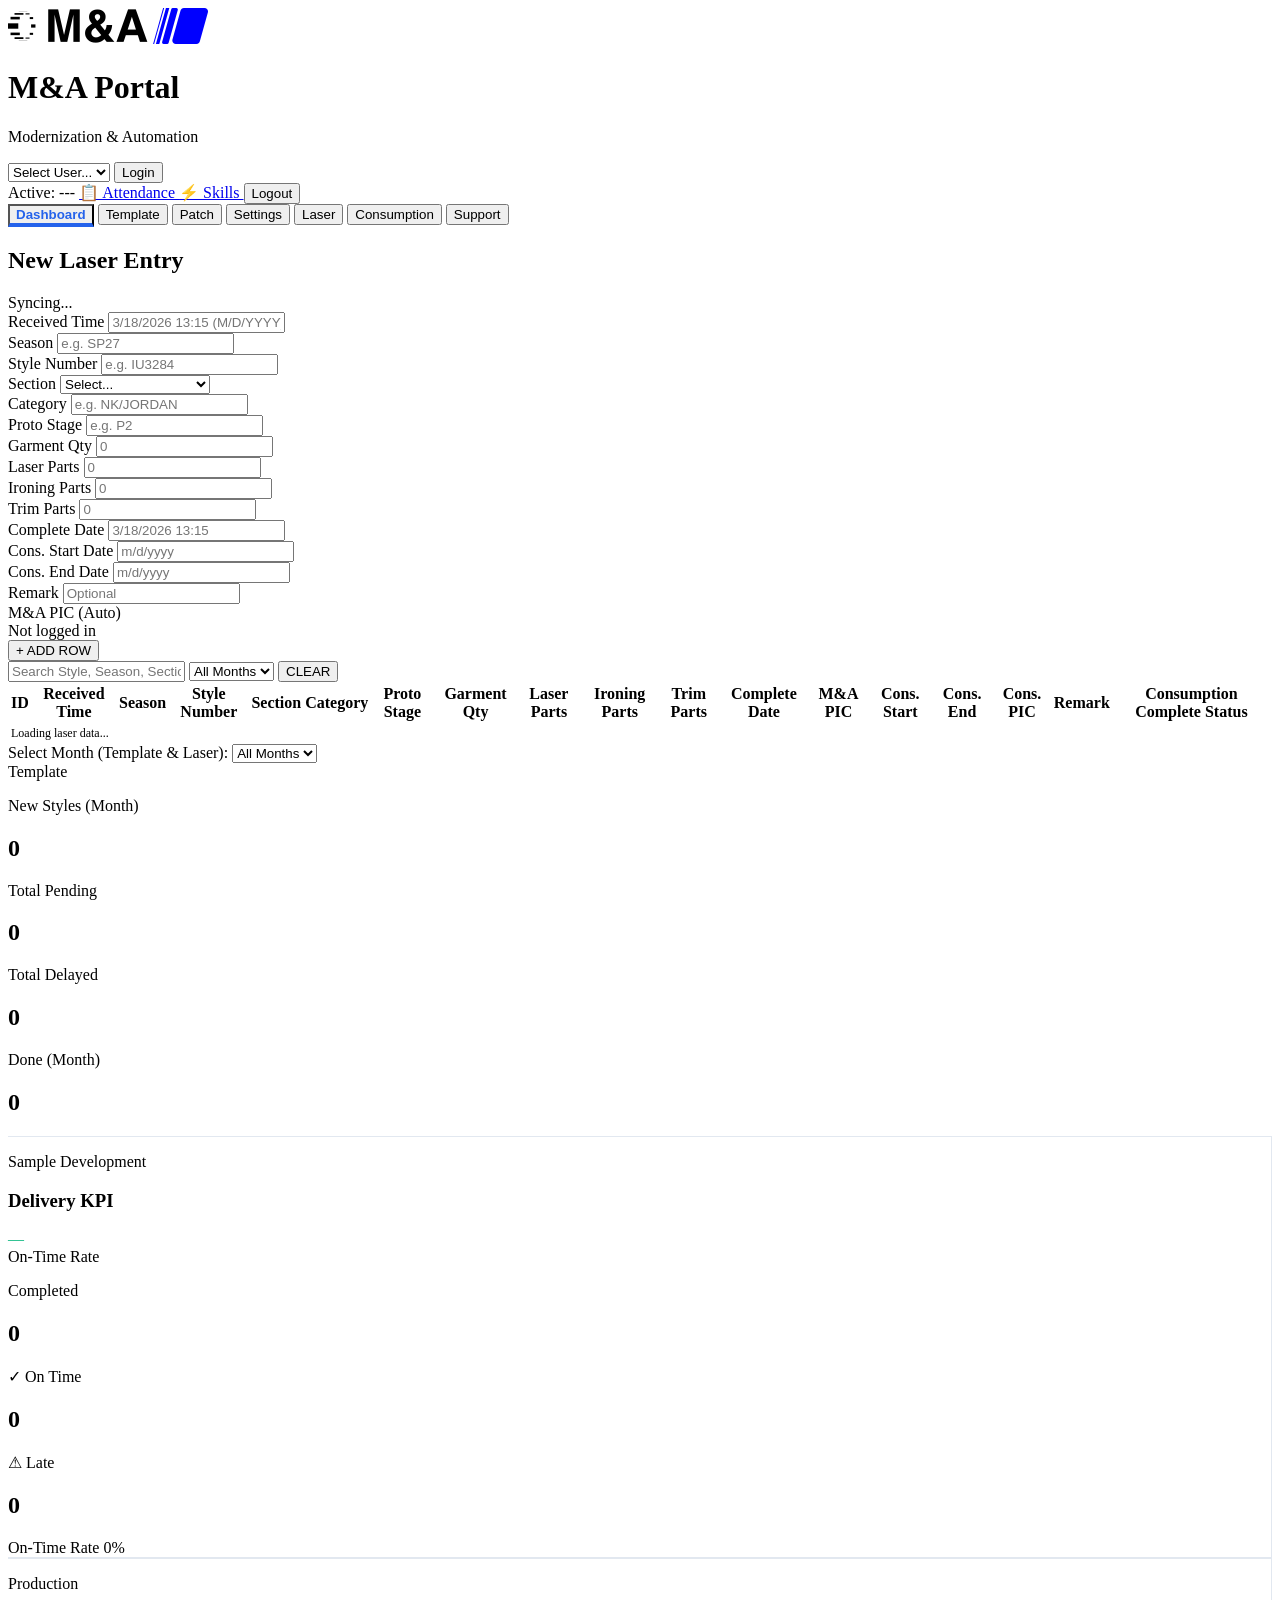
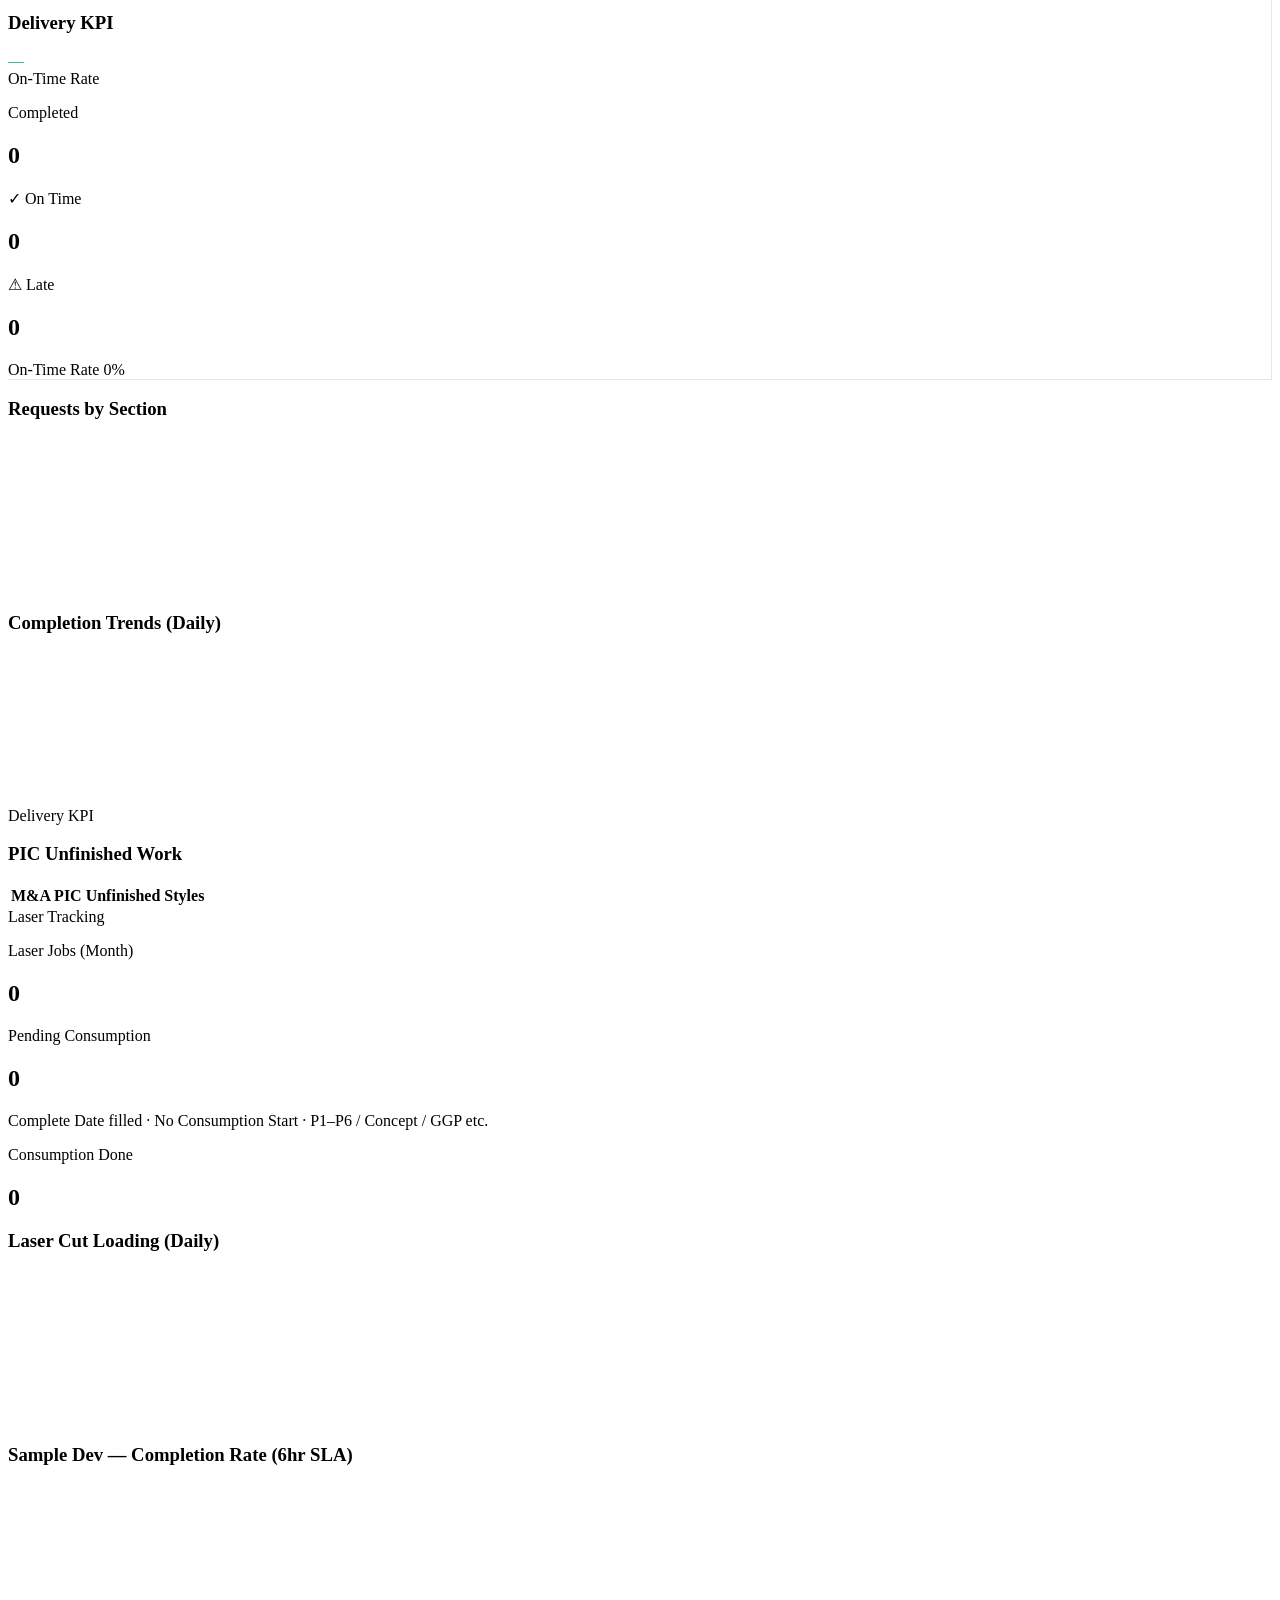
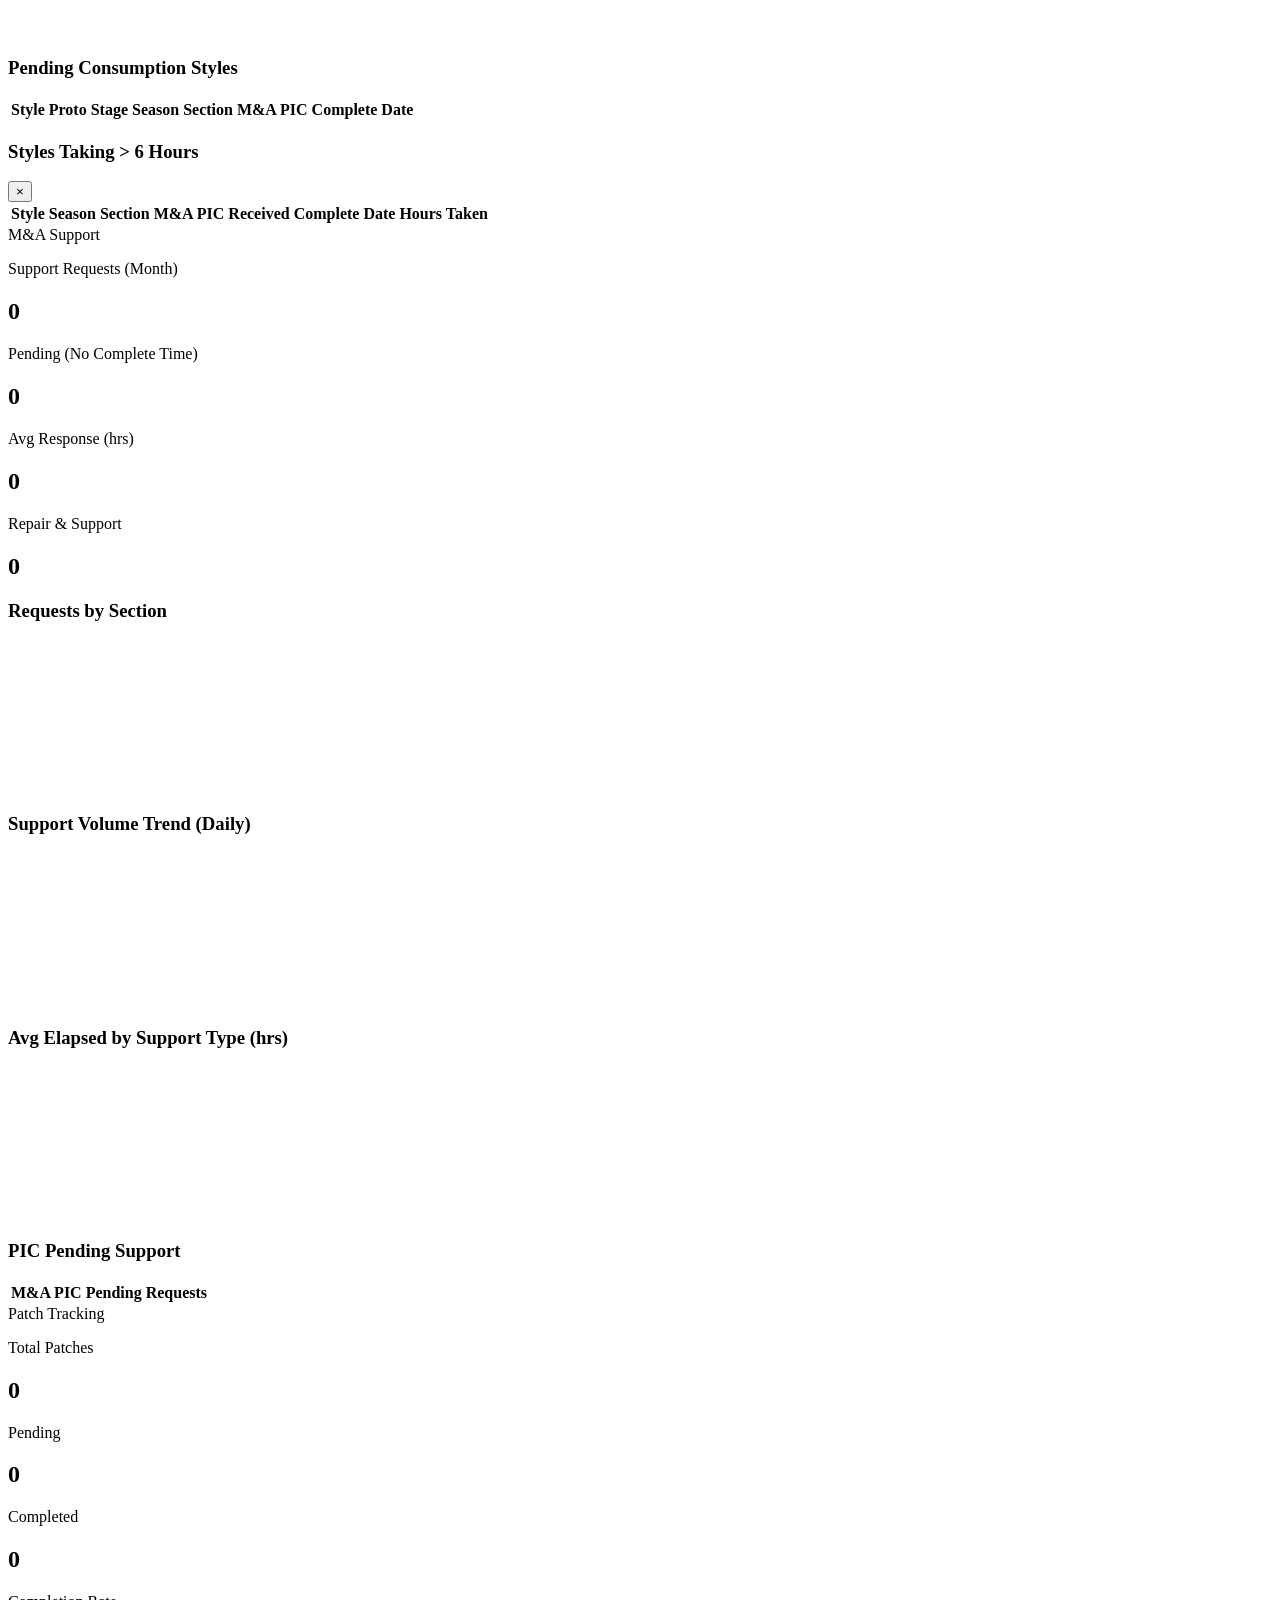
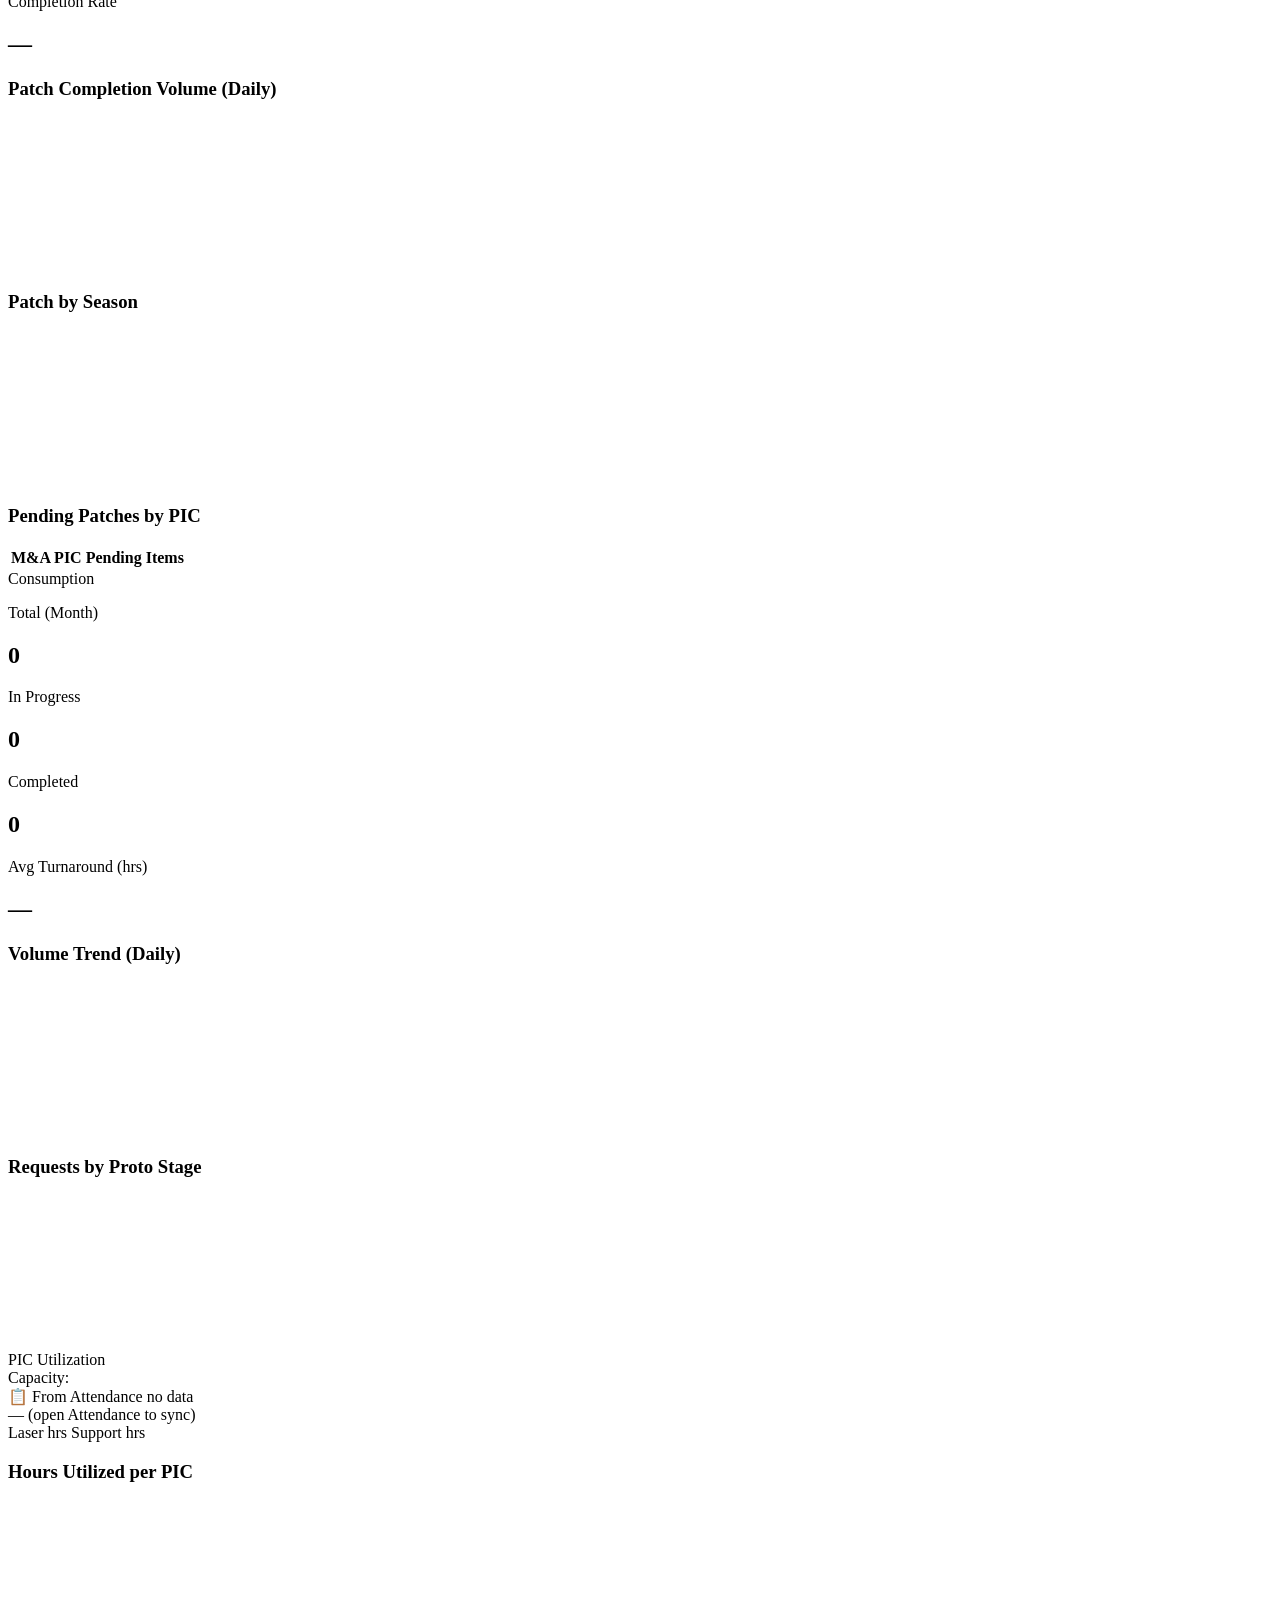
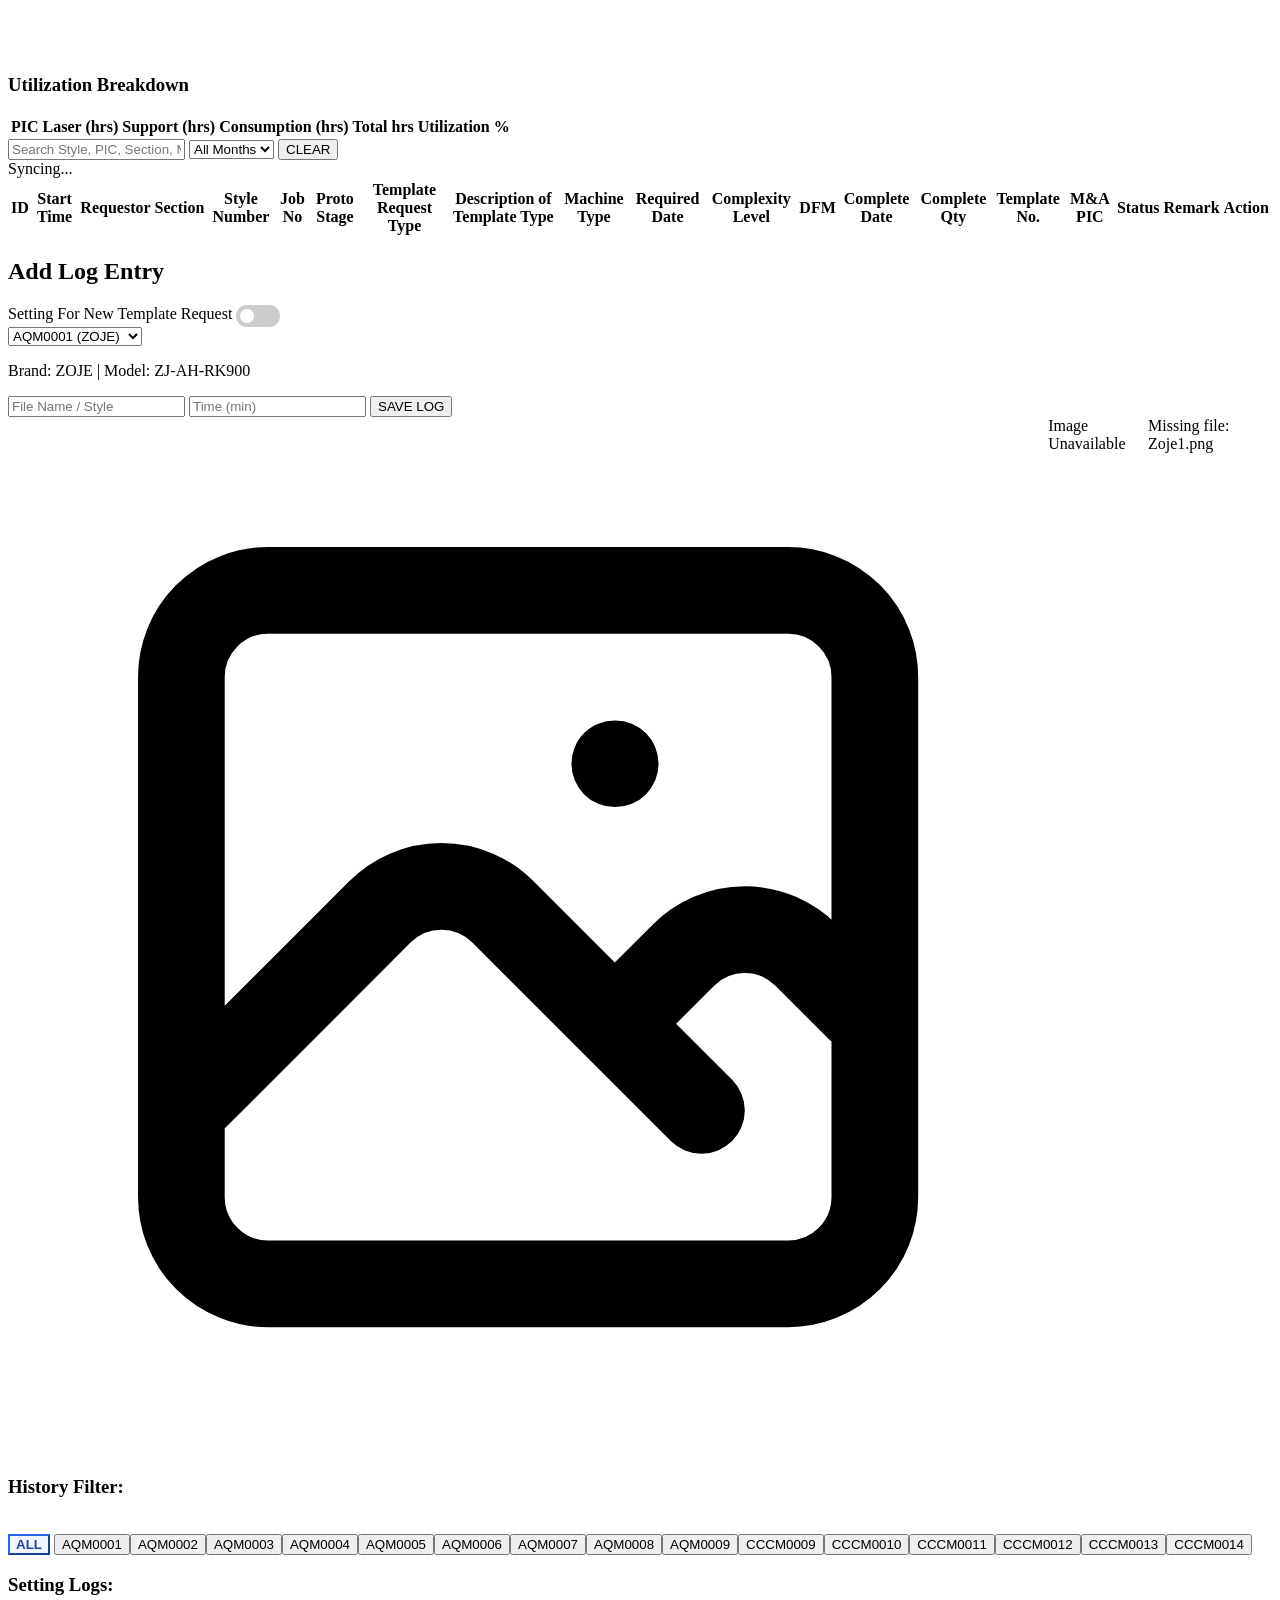
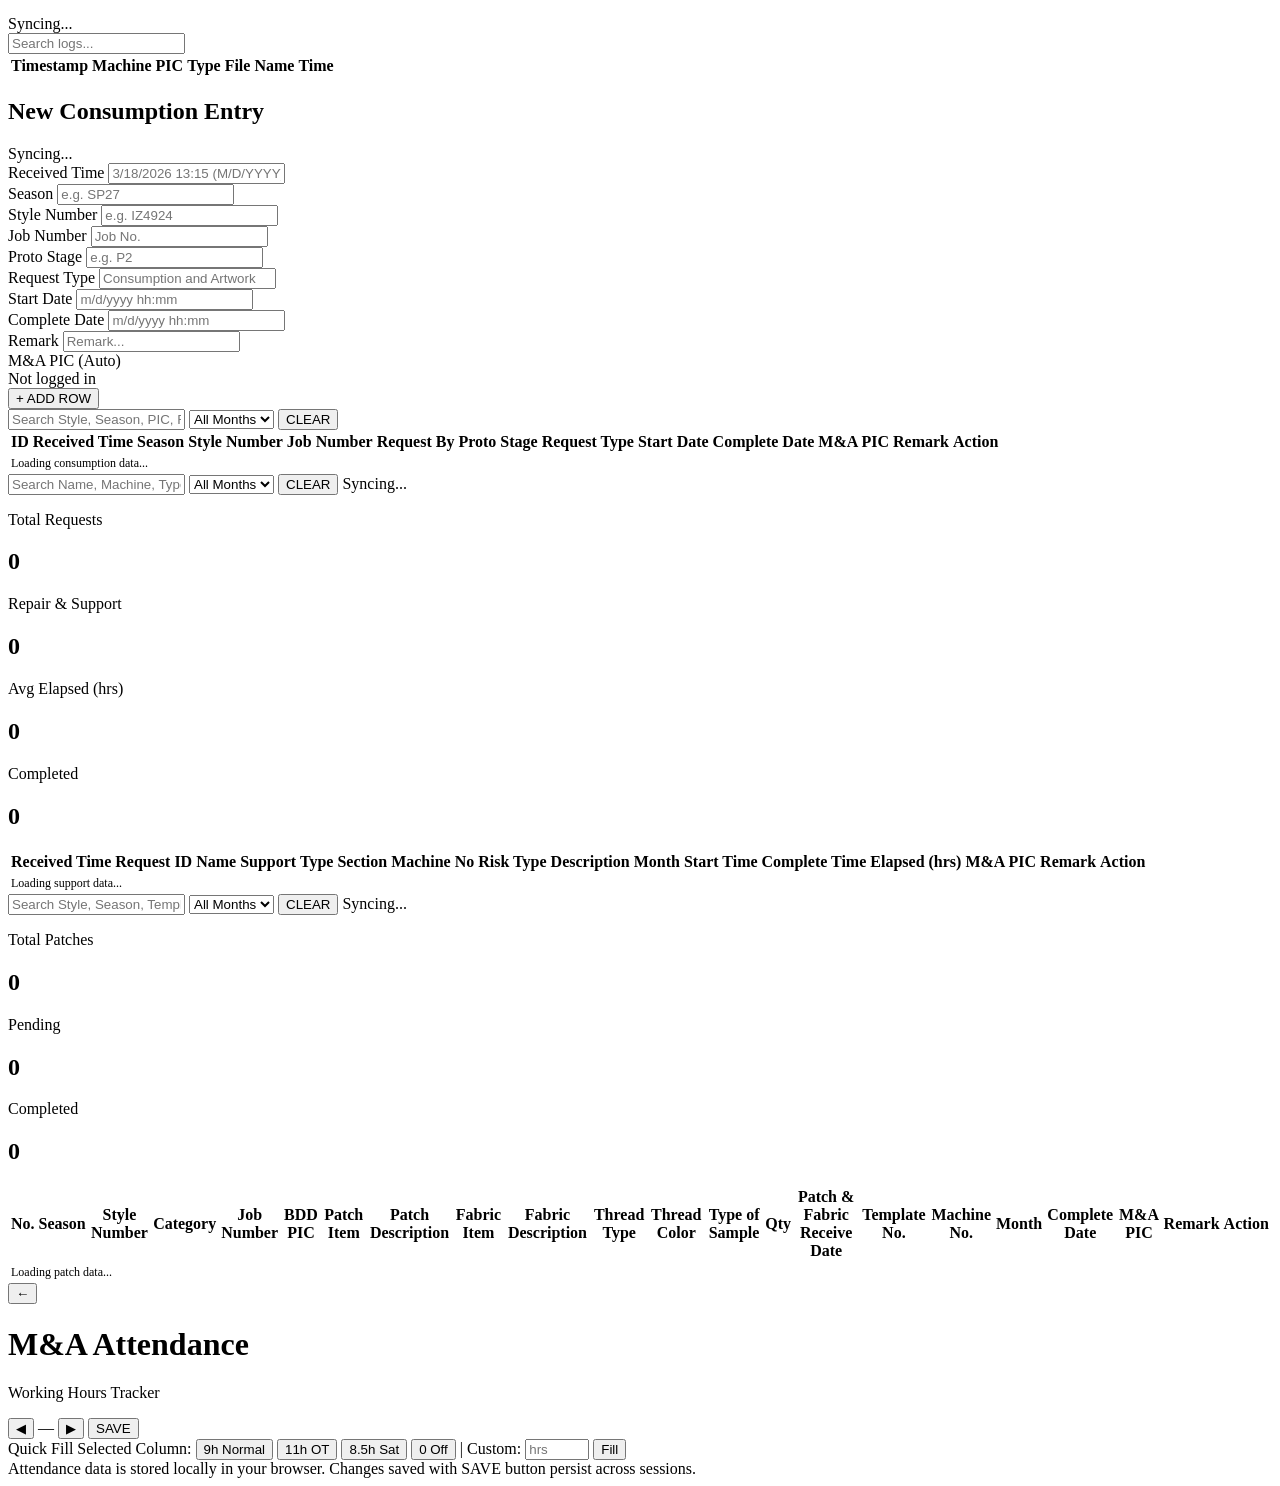
==== commit 7dd78beb: "Update index.html" ====
--- a/index.html
+++ b/index.html
@@ -10,8 +10,6 @@
         .machine-btn:active { transform: scale(0.95); }
         .active-filter { border-color: #2563eb; background-color: #eff6ff; color: #1e40af; border-width: 2px; font-weight: 800; }
         .tab-active { border-bottom: 4px solid #2563eb; color: #2563eb; font-weight: 800; }
-        /* Keep tab content aligned inside the same border column as the header/nav */
-        .tab-content { border-left: 1px solid #e2e8f0; border-right: 1px solid #e2e8f0; padding: 16px; background: transparent; }
         .switch { position: relative; display: inline-block; width: 44px; height: 22px; }
         .switch input { opacity: 0; width: 0; height: 0; }
         .slider { position: absolute; cursor: pointer; top: 0; left: 0; right: 0; bottom: 0; background-color: #ccc; transition: .4s; border-radius: 34px; }
@@ -867,7 +865,7 @@
             </div>
             <!-- Table -->
             <div class="bg-white rounded-xl shadow-sm border overflow-x-auto">
-                <table class="w-full text-left min-w-[1200px]">
+                <table class="w-full text-left min-w-[1600px]">
                     <thead class="bg-slate-100 border-b text-[10px] uppercase tracking-wider text-slate-500 font-bold">
                         <tr>
                             <th class="p-3">Received Time</th>
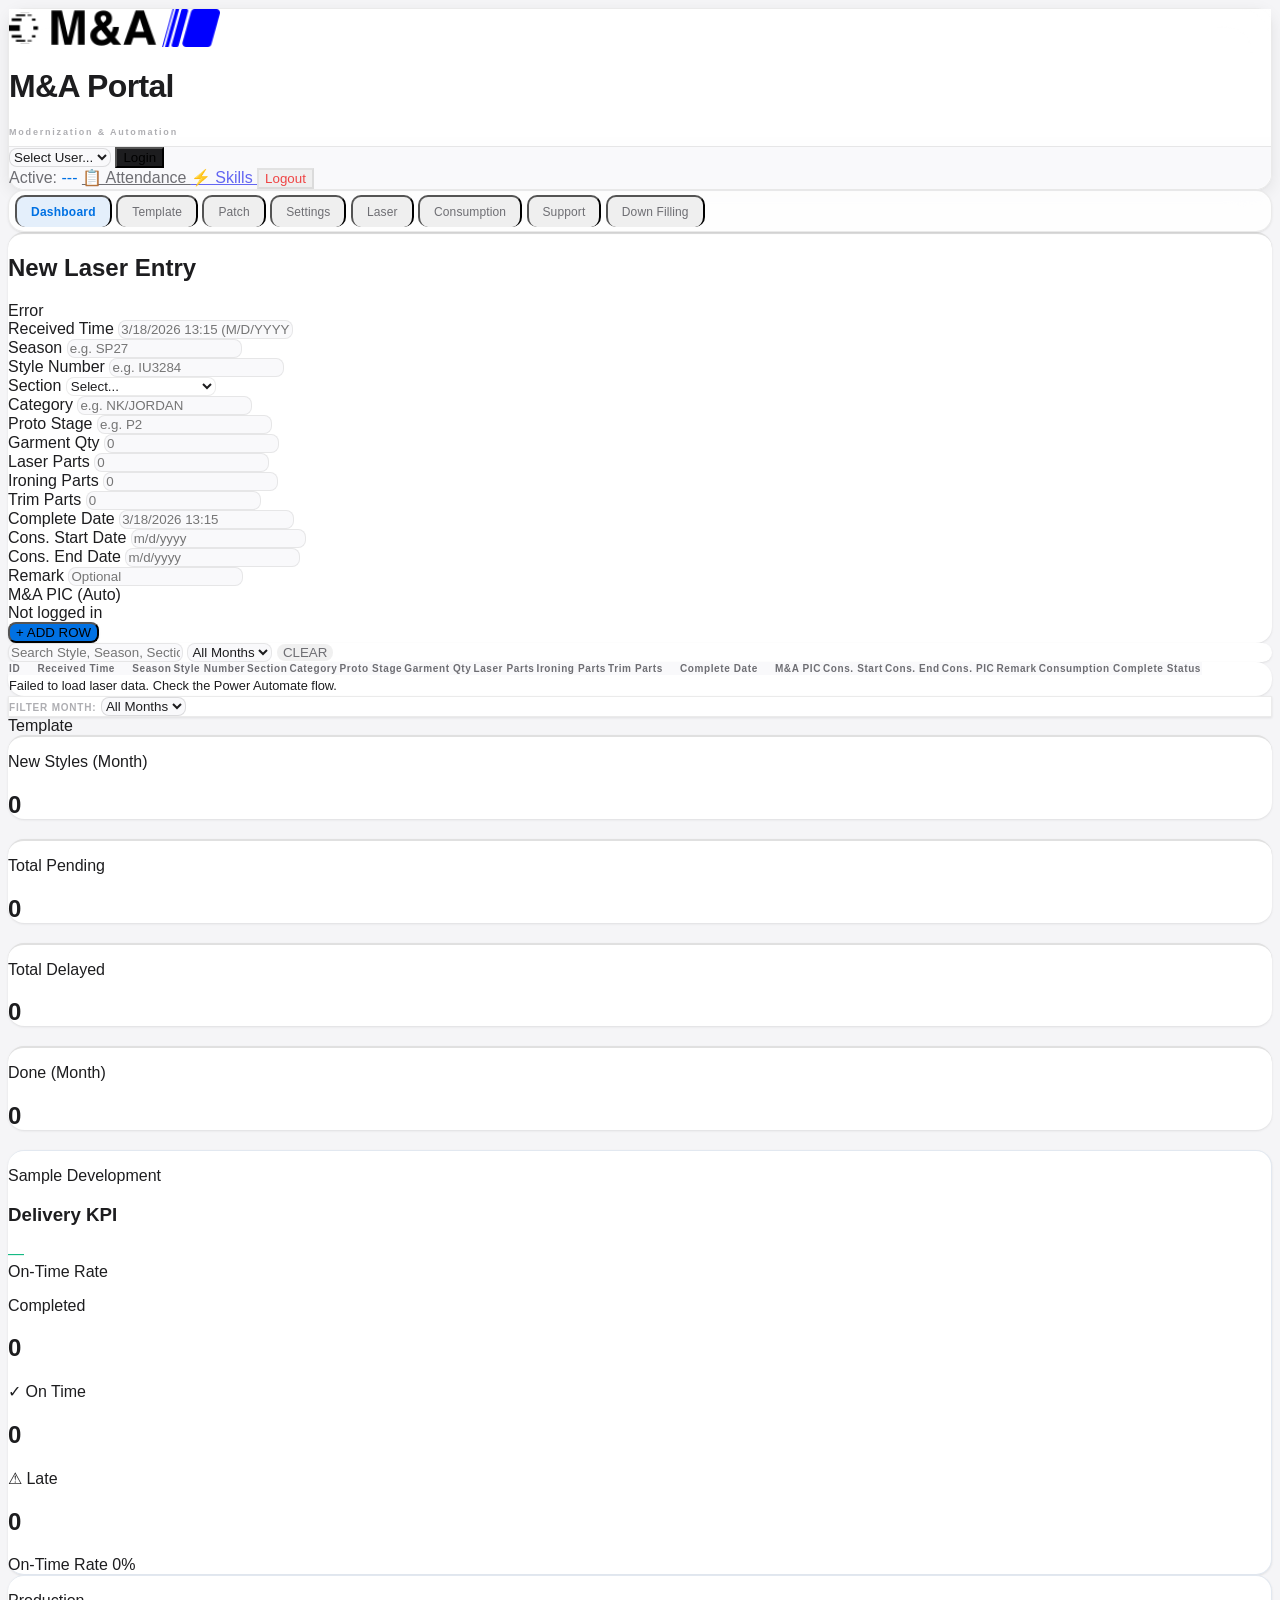
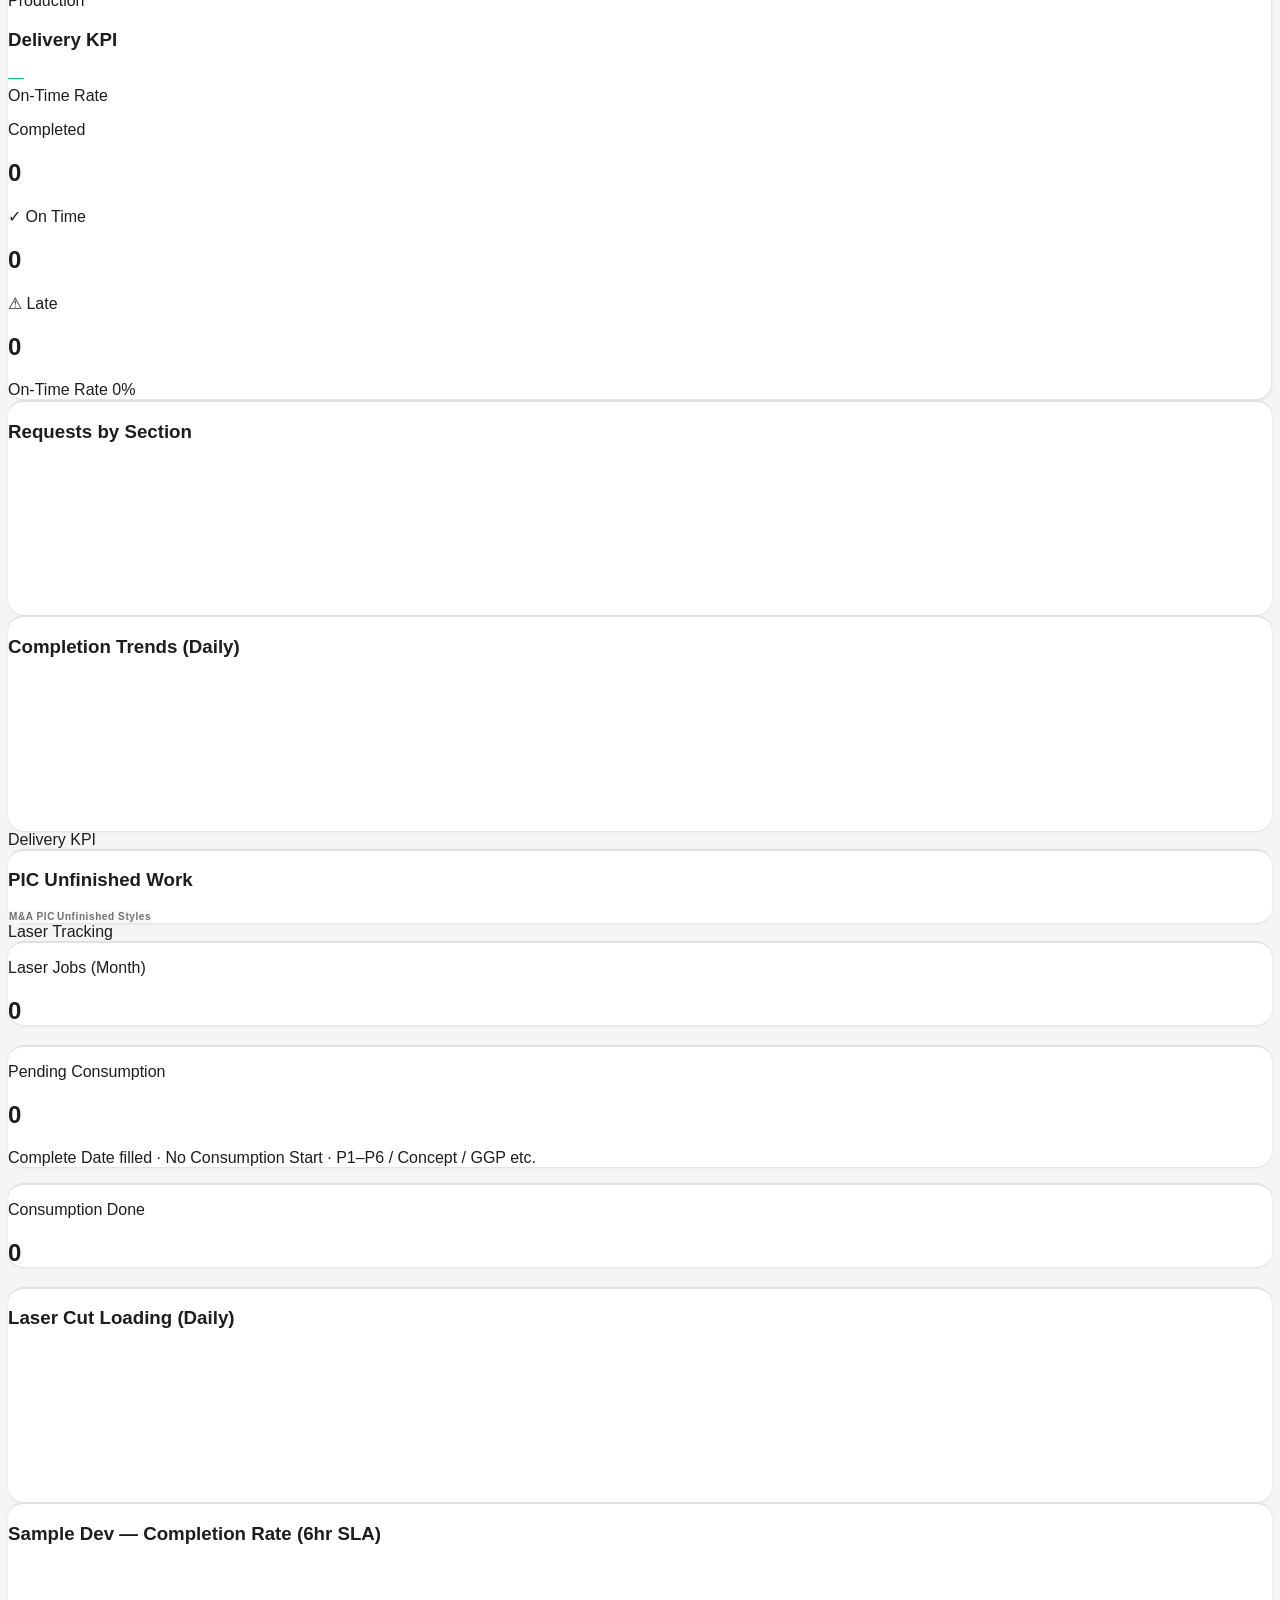
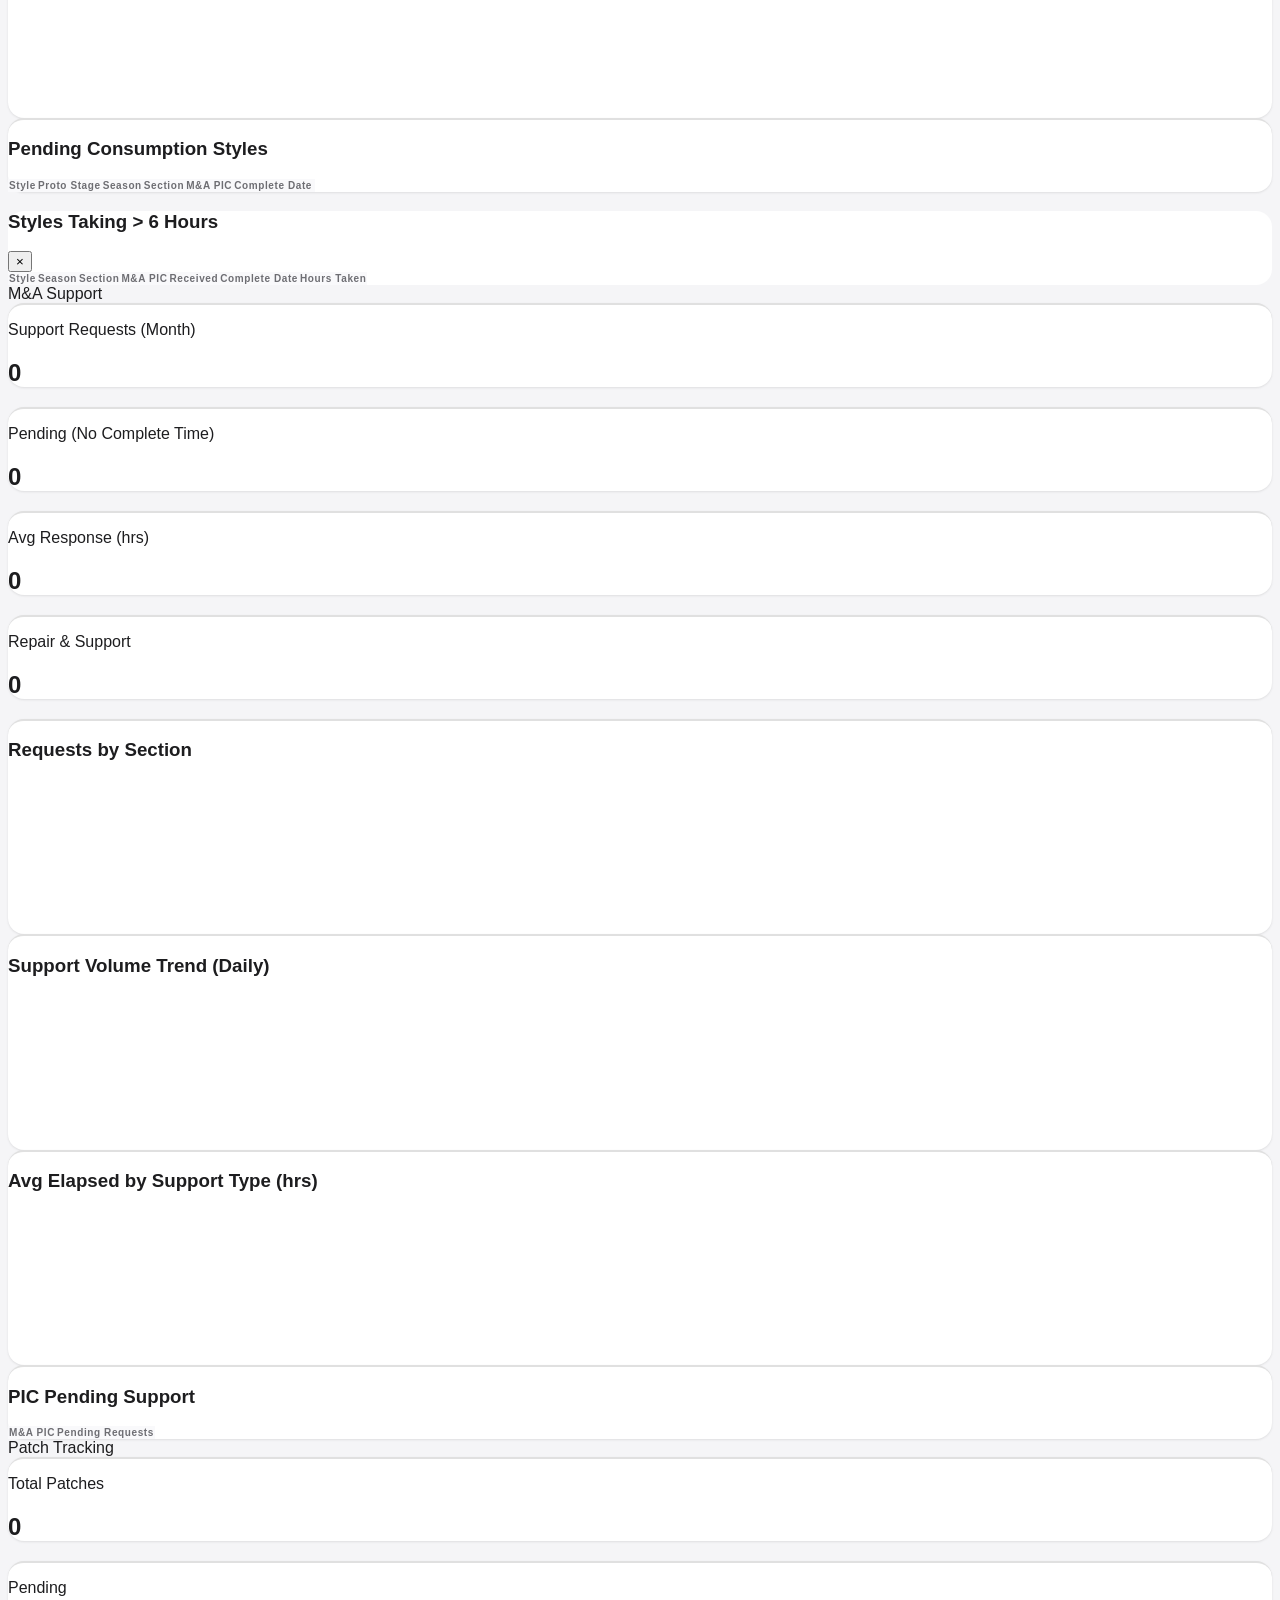
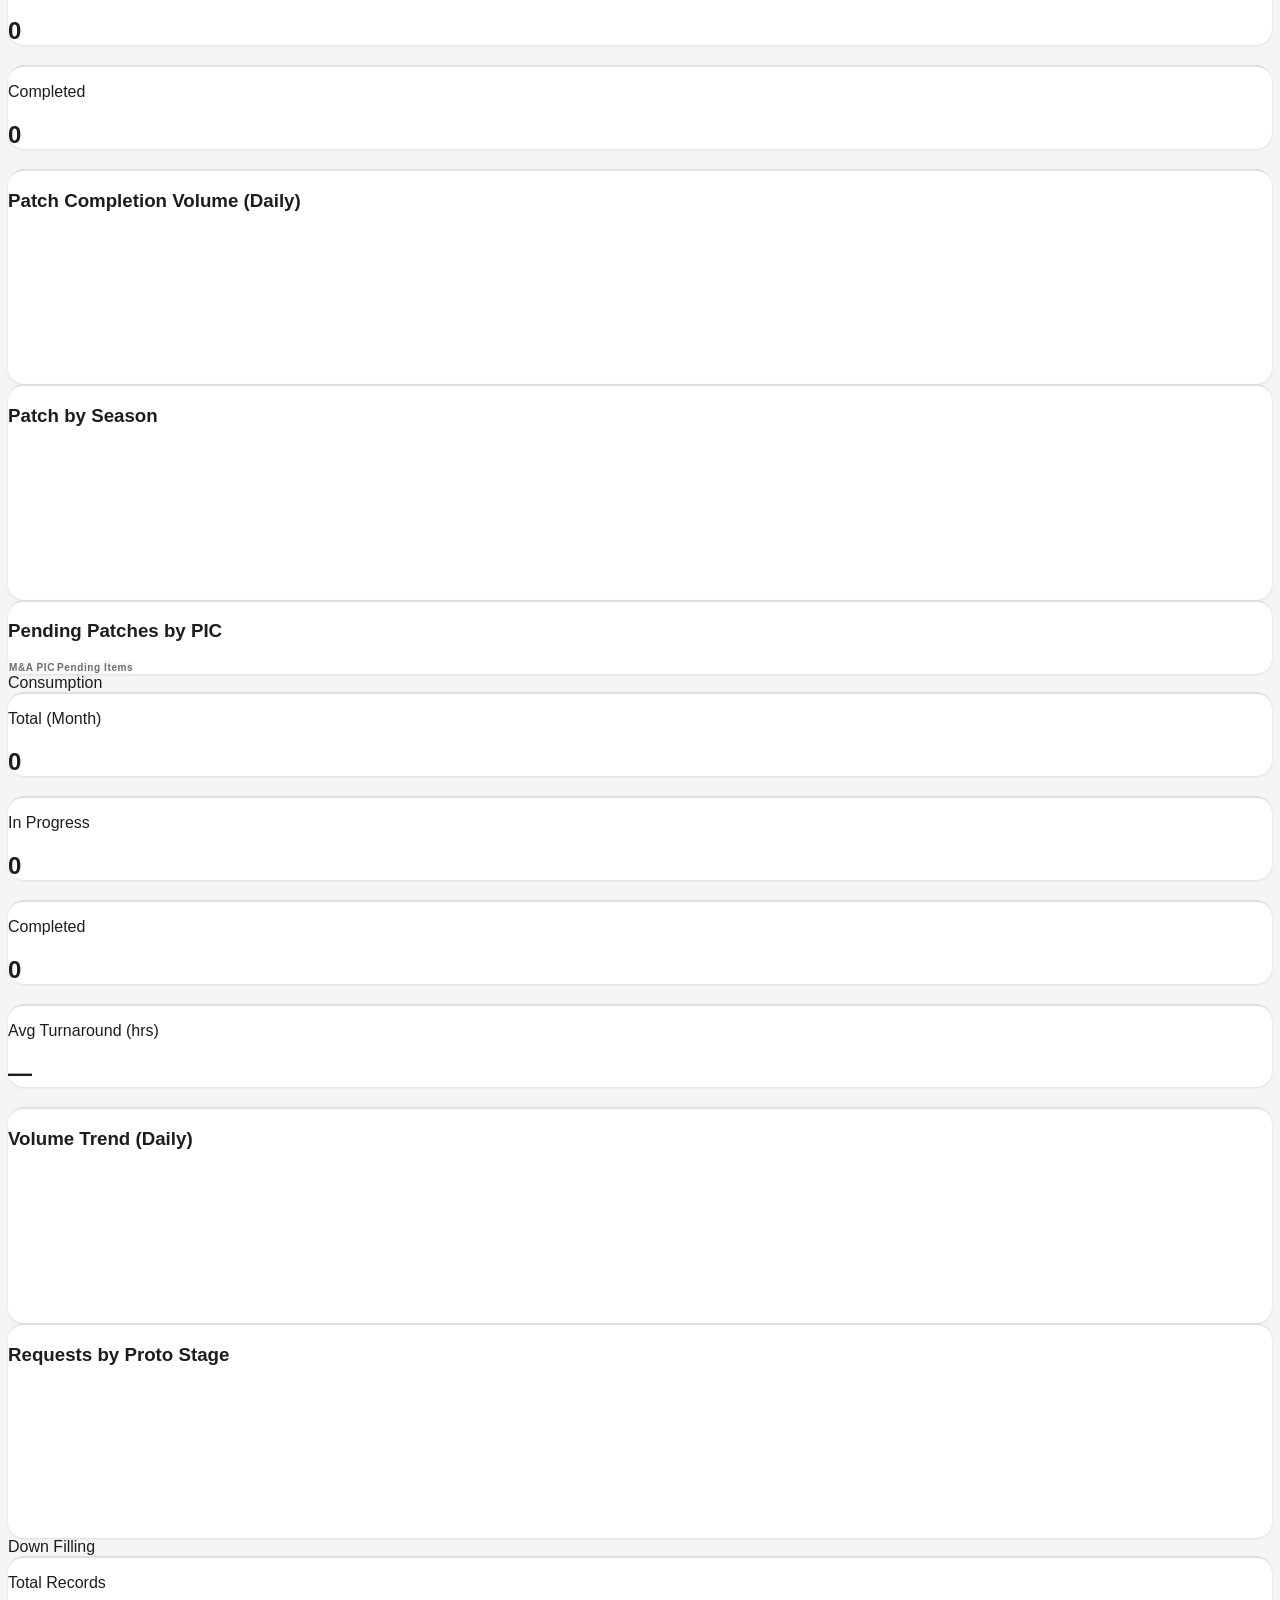
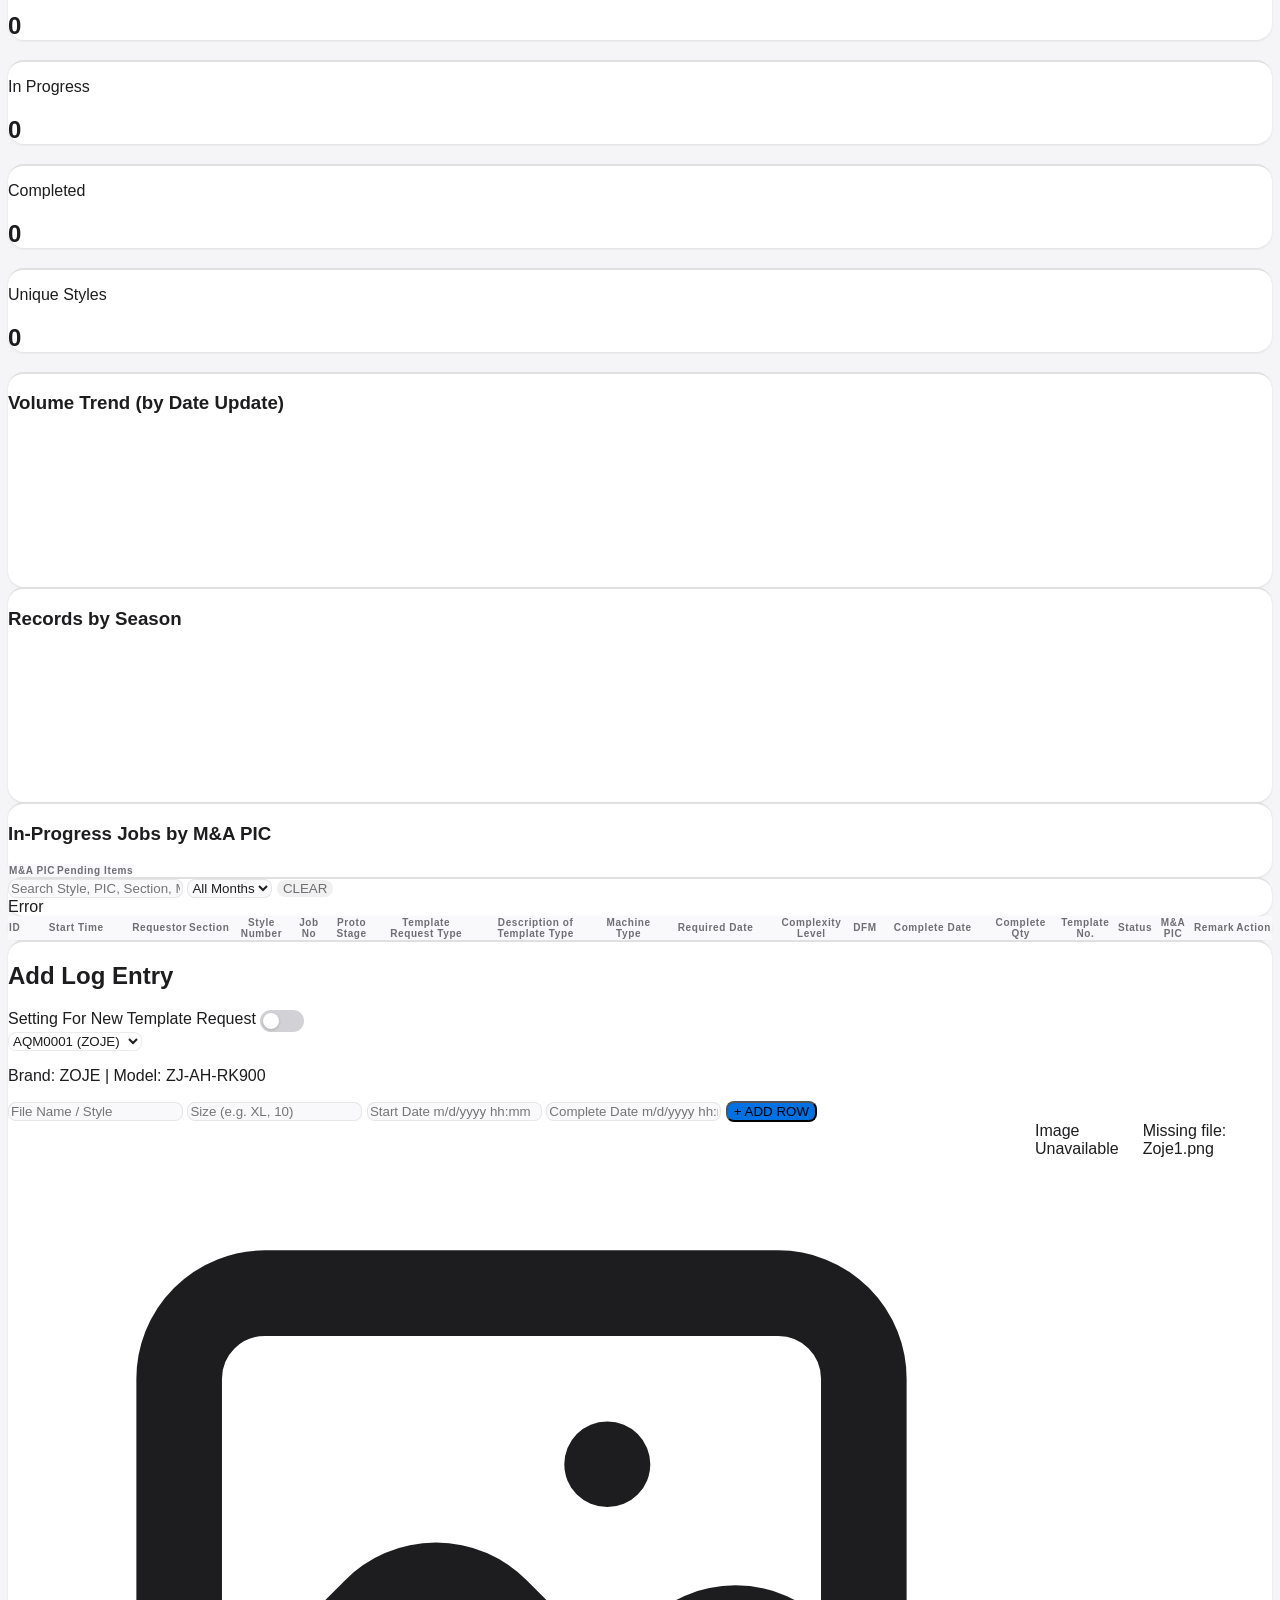
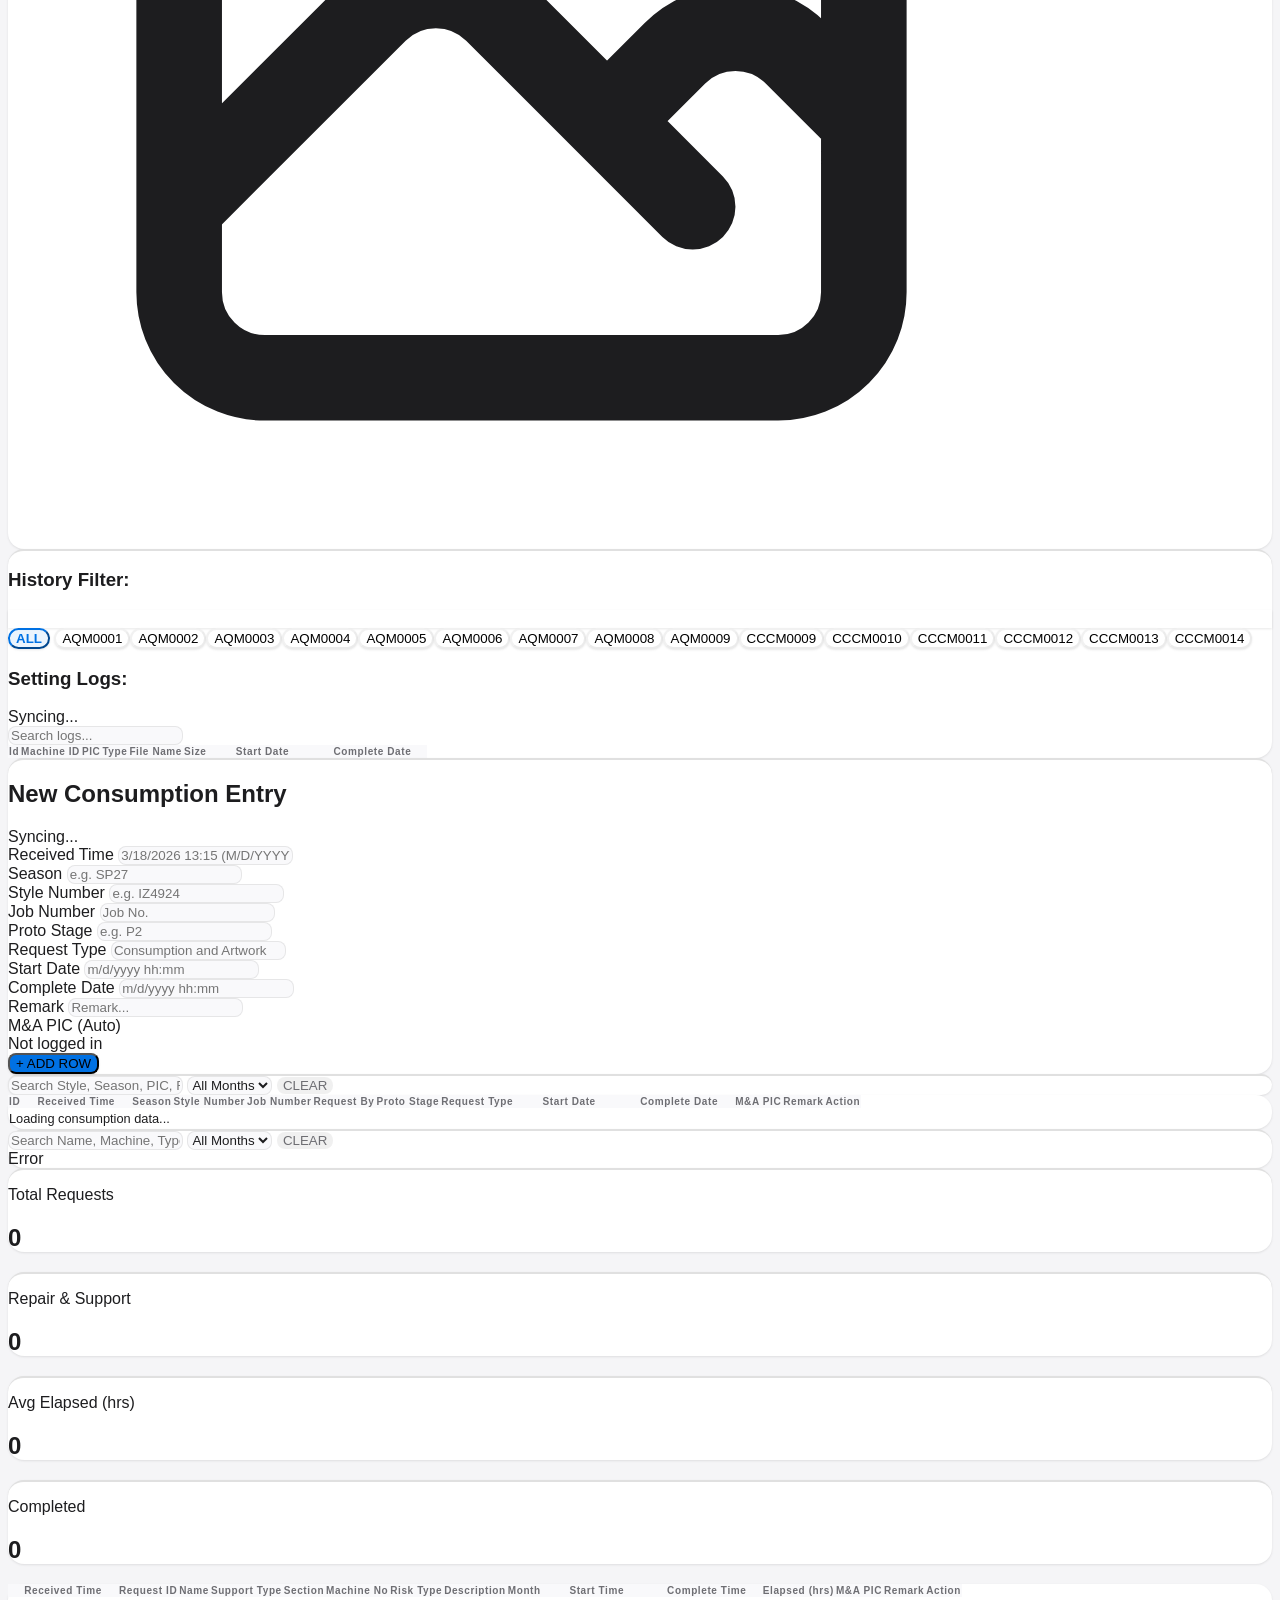
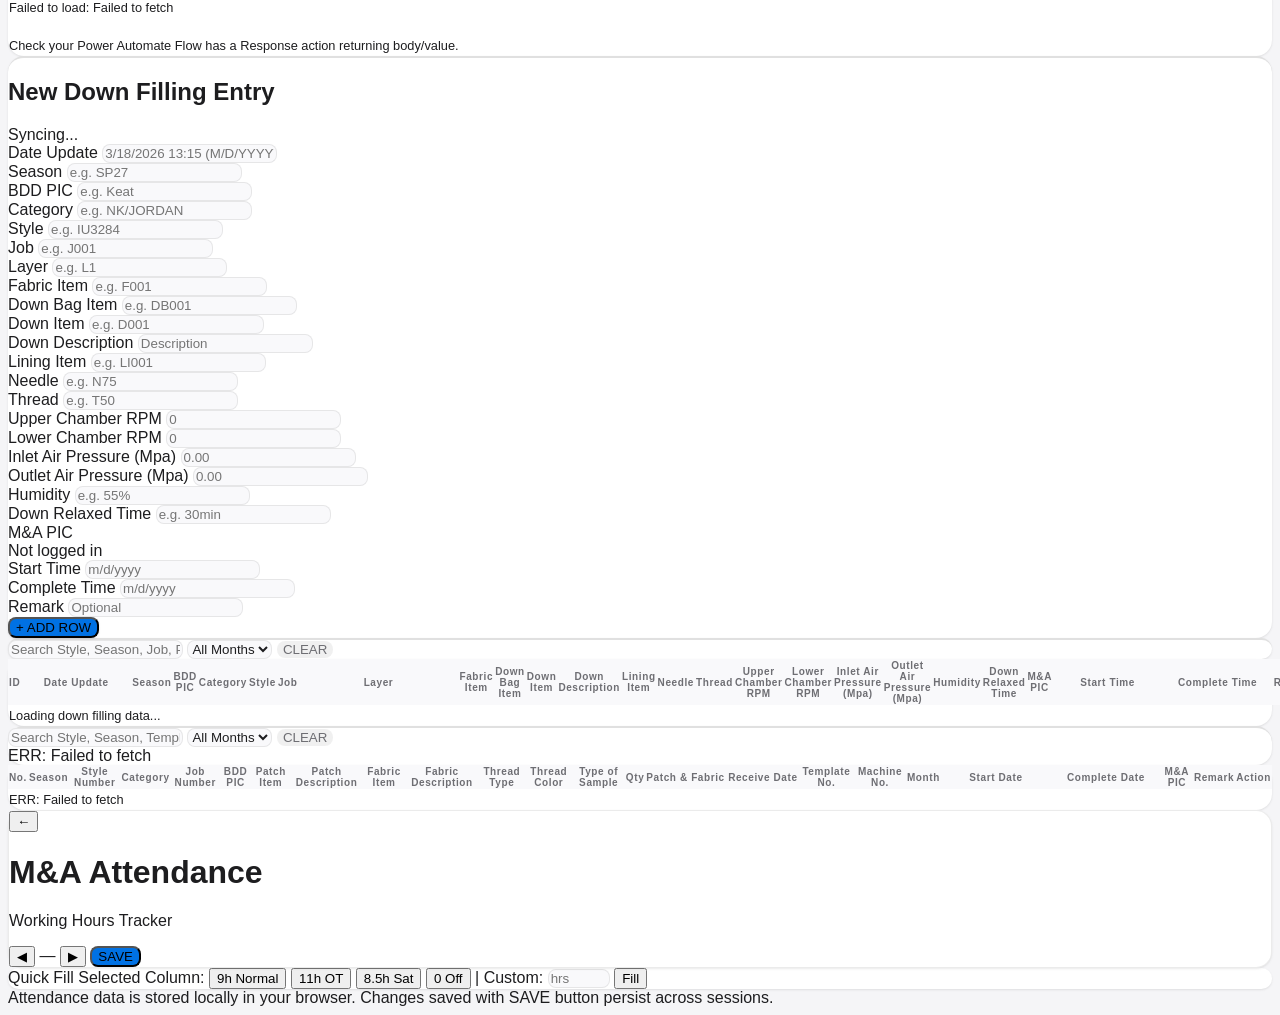
==== commit 1bbe870f: "Update index.html" ====
--- a/index.html
+++ b/index.html
@@ -7,72 +7,164 @@
     <script src="https://cdn.tailwindcss.com"></script>
     <script src="https://cdn.jsdelivr.net/npm/chart.js"></script>
     <style>
-        .machine-btn:active { transform: scale(0.95); }
-        .active-filter { border-color: #2563eb; background-color: #eff6ff; color: #1e40af; border-width: 2px; font-weight: 800; }
-        .tab-active { border-bottom: 4px solid #2563eb; color: #2563eb; font-weight: 800; }
+        /* ── Apple-inspired Design System ── */
+        :root {
+            --bg:       #f5f5f7;
+            --surface:  #ffffff;
+            --surface2: #f9f9fb;
+            --border:   rgba(0,0,0,0.08);
+            --border2:  rgba(0,0,0,0.12);
+            --text-1:   #1d1d1f;
+            --text-2:   #6e6e73;
+            --text-3:   #aeaeb2;
+            --accent:   #0071e3;
+            --accent-h: #0077ed;
+            --radius-lg: 16px;
+            --radius-md: 12px;
+            --radius-sm: 8px;
+            --shadow-sm: 0 1px 3px rgba(0,0,0,0.06), 0 1px 2px rgba(0,0,0,0.04);
+            --shadow-md: 0 4px 16px rgba(0,0,0,0.08), 0 1px 3px rgba(0,0,0,0.04);
+        }
+
+        * { box-sizing: border-box; }
+        body { background: var(--bg); font-family: -apple-system, BlinkMacSystemFont, 'SF Pro Text', 'Helvetica Neue', Arial, sans-serif; color: var(--text-1); -webkit-font-smoothing: antialiased; }
+
+        /* Header */
+        header { background: rgba(255,255,255,0.85) !important; backdrop-filter: saturate(180%) blur(20px); -webkit-backdrop-filter: saturate(180%) blur(20px); border: 1px solid var(--border) !important; border-radius: var(--radius-lg) !important; box-shadow: var(--shadow-md) !important; }
+
+        /* Nav */
+        nav { background: rgba(255,255,255,0.85) !important; backdrop-filter: blur(20px); border: 1px solid var(--border) !important; border-radius: var(--radius-lg) !important; box-shadow: var(--shadow-sm) !important; padding: 4px 6px; gap: 2px; }
+        nav button { border-radius: 10px !important; border-bottom: none !important; padding: 8px 14px !important; font-size: 12px !important; letter-spacing: 0.01em; font-weight: 500 !important; color: var(--text-2) !important; transition: background 0.15s ease, color 0.15s ease; }
+        nav button:hover { background: rgba(0,0,0,0.04) !important; color: var(--text-1) !important; }
+        .tab-active { background: rgba(0,113,227,0.1) !important; color: var(--accent) !important; border-bottom: none !important; font-weight: 800 !important; letter-spacing: 0.02em !important; }
+
+        /* Cards */
+        .bg-white { background: var(--surface) !important; }
+        .rounded-xl { border-radius: var(--radius-lg) !important; }
+        .shadow-sm { box-shadow: var(--shadow-sm) !important; }
+        .border { border-color: var(--border) !important; }
+        .border-b { border-bottom-color: var(--border) !important; }
+        .border-t { border-top-color: var(--border) !important; }
+
+        /* Stat cards subtle gradient top border */
+        .bg-white.p-6.rounded-xl, .bg-white.p-5.rounded-xl {
+            border-top: 2px solid var(--border2) !important;
+        }
+
+        /* Inputs */
+        input, select {
+            border-radius: var(--radius-sm) !important;
+            border: 1px solid var(--border2) !important;
+            background: var(--surface2) !important;
+            color: var(--text-1) !important;
+            font-family: inherit;
+            transition: border-color 0.15s, box-shadow 0.15s;
+        }
+        input:focus, select:focus { border-color: var(--accent) !important; box-shadow: 0 0 0 3px rgba(0,113,227,0.15) !important; outline: none; background: #fff !important; }
+
+        /* Buttons */
+        button { font-family: inherit; }
+        .bg-blue-600 { background: var(--accent) !important; border-radius: var(--radius-sm) !important; }
+        .bg-blue-600:hover { background: var(--accent-h) !important; }
+        .bg-slate-800 { background: #1d1d1f !important; border-radius: var(--radius-sm) !important; }
+        .bg-slate-800:hover { background: var(--accent) !important; }
+        .bg-emerald-600 { border-radius: var(--radius-sm) !important; }
+        .bg-slate-200 { border-radius: var(--radius-sm) !important; background: rgba(0,0,0,0.06) !important; color: var(--text-2) !important; border: none !important; }
+        .bg-slate-200:hover { background: rgba(0,0,0,0.1) !important; }
+
+        /* Table */
+        table { border-collapse: separate; border-spacing: 0; }
+        thead th { background: var(--surface2) !important; font-size: 10px !important; letter-spacing: 0.06em; color: var(--text-2) !important; font-weight: 700; }
+        tbody tr:hover td { background: rgba(0,113,227,0.03) !important; }
+
+        /* Login area */
+        #userSessionArea { background: var(--surface2) !important; border-top: 1px solid var(--border) !important; border-radius: 0 0 var(--radius-lg) var(--radius-lg) !important; }
+
+        /* Badge pills */
+        .rounded-full { border-radius: 100px !important; }
+
+        /* Machine btn */
+        .machine-btn:active { transform: scale(0.96); }
+        .active-filter { border-color: var(--accent) !important; background: rgba(0,113,227,0.08) !important; color: var(--accent) !important; border-width: 2px; font-weight: 800; }
+
+        /* Toggle */
         .switch { position: relative; display: inline-block; width: 44px; height: 22px; }
         .switch input { opacity: 0; width: 0; height: 0; }
-        .slider { position: absolute; cursor: pointer; top: 0; left: 0; right: 0; bottom: 0; background-color: #ccc; transition: .4s; border-radius: 34px; }
-        .slider:before { position: absolute; content: ""; height: 14px; width: 14px; left: 4px; bottom: 4px; background-color: white; transition: .4s; border-radius: 50%; }
-        input:checked + .slider { background-color: #2563eb; }
+        .slider { position: absolute; cursor: pointer; top: 0; left: 0; right: 0; bottom: 0; background-color: #d1d1d6; transition: .3s cubic-bezier(0.4,0,0.2,1); border-radius: 34px; }
+        .slider:before { position: absolute; content: ""; height: 16px; width: 16px; left: 3px; bottom: 3px; background-color: white; transition: .3s cubic-bezier(0.4,0,0.2,1); border-radius: 50%; box-shadow: 0 1px 3px rgba(0,0,0,0.2); }
+        input:checked + .slider { background-color: var(--accent); }
         input:checked + .slider:before { transform: translateX(22px); }
-        @keyframes pulse-green { 0% { opacity: 1; } 50% { opacity: 0.5; } 100% { opacity: 1; } }
+
+        @keyframes pulse-green { 0%{opacity:1}50%{opacity:0.5}100%{opacity:1} }
         .sync-active { animation: pulse-green 2s infinite; }
-        td { font-size: 0.75rem; line-height: 1rem; }
-        .manual-input { font-size: 10px; padding: 2px 4px; border: 1px solid #cbd5e1; border-radius: 4px; width: 110px; outline: none; margin-bottom: 2px; font-family: monospace; }
-        .admin-input { border: 1px solid #3b82f6; background-color: #f0f7ff; width: 110px; font-weight: bold; }
-        .qty-input { width: 60px; font-weight: bold; color: #2563eb; border: 1px solid #94a3b8; }
-        .manual-input:focus { border-color: #2563eb; box-shadow: 0 0 0 1px #2563eb; }
-
-        /* FIX 3: Machine image - default visible so no infinite loading spinner */
+
+        /* Table cells */
+        td { font-size: 0.8rem; line-height: 1.2rem; }
+        /* Date/time cells must never wrap — add whitespace-nowrap to any td with date data */
+        td.date-cell, th.date-col { white-space: nowrap; min-width: 110px; }
+        .manual-input { font-size: 10px; padding: 4px 6px; border: 1px solid var(--border2) !important; border-radius: 6px; width: 110px; outline: none; margin-bottom: 2px; font-family: -apple-system, monospace; background: var(--surface2) !important; }
+        .admin-input { border: 1px solid rgba(0,113,227,0.4) !important; background: rgba(0,113,227,0.04) !important; font-weight: 600; }
+        .qty-input { width: 60px; font-weight: bold; color: var(--accent); border: 1px solid var(--border2) !important; }
+        .manual-input:focus { border-color: var(--accent) !important; box-shadow: 0 0 0 3px rgba(0,113,227,0.12) !important; background: #fff !important; }
+
         #machineImg { transition: opacity 0.3s ease-in-out; opacity: 1; }
-        /* Mobile optimizations */
         .scrollbar-none::-webkit-scrollbar { display: none; }
         .scrollbar-none { -ms-overflow-style: none; scrollbar-width: none; }
+
+        /* Section dividers */
+        .section-divider span { background: var(--bg); }
+
         @media (max-width: 640px) {
             td, th { font-size: 0.65rem !important; padding: 0.35rem 0.5rem !important; }
             .manual-input { width: 80px !important; font-size: 9px !important; }
             .qty-input { width: 48px !important; }
+            nav button { padding: 7px 10px !important; font-size: 9px !important; }
         }
     </style>
 </head>
-<body class="bg-slate-50 p-2 md:p-4 font-sans text-slate-900">
+<body class="p-3 md:p-5 font-sans" style="background:var(--bg);min-height:100vh">
     <div class="max-w-[1600px] mx-auto">
-        <header class="mb-4 bg-white rounded-t-xl border-x border-t shadow-sm">
+        <header class="mb-4 rounded-[var(--radius-lg)] border overflow-hidden" style="box-shadow:var(--shadow-md)">
             <!-- Top row: logo + title -->
-            <div class="flex items-center gap-4 p-4 pb-3">
-                <img src="logo.png" alt="Logo" class="h-9 w-auto flex-shrink-0" onerror="this.src='https://via.placeholder.com/40?text=MA'">
+            <div class="flex items-center gap-4 px-5 pt-4 pb-3" style="background:rgba(255,255,255,0.92);backdrop-filter:blur(20px)">
+                <div class="flex-shrink-0 flex items-center justify-center" style="height:38px;min-width:38px">
+                    <img src="logo.png" alt="M&A Logo" id="headerLogo"
+                        style="height:38px;width:auto;object-fit:contain;display:block"
+                        onerror="this.style.display='none';document.getElementById('logoFallback').style.display='flex'">
+                    <div id="logoFallback" style="display:none;height:38px;width:38px;background:var(--accent);border-radius:10px;align-items:center;justify-content:center">
+                        <span style="color:#fff;font-size:13px;font-weight:900;letter-spacing:-1px">M&A</span>
+                    </div>
+                </div>
                 <div class="min-w-0">
-                    <h1 class="text-xl md:text-3xl font-bold text-slate-800 leading-tight truncate" id="mainTitle">M&A Portal</h1>
-                    <p class="text-slate-400 text-[10px] font-bold tracking-[0.25em] uppercase mt-0.5">Modernization & Automation</p>
+                    <h1 class="text-xl md:text-2xl font-bold leading-tight truncate" style="color:var(--text-1);letter-spacing:-0.02em" id="mainTitle">M&A Portal</h1>
+                    <p style="color:var(--text-3);font-size:9px;font-weight:700;letter-spacing:0.2em" class="uppercase mt-0.5">Modernization & Automation</p>
                 </div>
             </div>
-            <!-- Bottom row: login — full width on mobile, right-aligned on desktop -->
-            <div id="userSessionArea" class="border-t px-4 py-3 bg-slate-50 rounded-b-none md:rounded-none">
+            <div id="userSessionArea" class="border-t px-5 py-3" style="background:var(--surface2);border-color:var(--border)">
                 <div id="loginView" class="flex items-center gap-2">
-                    <select id="userSelect" class="flex-1 text-sm font-bold p-2.5 border rounded-lg bg-white outline-none focus:ring-2 focus:ring-blue-500 min-w-0">
+                    <select id="userSelect" class="flex-1 text-sm font-semibold p-2.5 rounded-[10px] outline-none min-w-0" style="border:1px solid var(--border2);background:var(--surface);color:var(--text-1)">
                         <option value="">Select User...</option>
                         <option>Gavin</option><option>Keat</option><option>Viki</option><option>Ram</option>
                         <option>James</option><option>Phone</option><option>Mark</option><option>Joe</option>
                     </select>
-                    <button onclick="login()" class="bg-slate-800 text-white text-xs font-bold px-5 py-2.5 rounded-lg uppercase hover:bg-blue-600 transition-all whitespace-nowrap flex-shrink-0">Login</button>
+                    <button onclick="login()" class="text-white text-xs font-bold px-5 py-2.5 rounded-[10px] uppercase whitespace-nowrap flex-shrink-0 transition-all" style="background:var(--text-1)">Login</button>
                 </div>
                 <div id="activeUserView" class="hidden flex items-center justify-between gap-3">
-                    <span class="text-sm font-bold text-slate-500 uppercase tracking-tight">Active: <span id="displayUserName" class="text-blue-600 ml-1">---</span></span>
+                    <span class="text-sm font-semibold uppercase tracking-tight" style="color:var(--text-2)">Active: <span id="displayUserName" class="ml-1 font-bold" style="color:var(--accent)">---</span></span>
                     <a id="att-link" href="#attendance" onclick="setTimeout(openAttendance,50)"
-                           class="hidden items-center gap-1 text-[10px] font-bold text-slate-500 hover:text-blue-600 border border-slate-200 hover:border-blue-300 rounded-full px-2.5 py-1 hover:bg-blue-50 transition-all">
+                           class="hidden items-center gap-1 text-[10px] font-bold hover:underline rounded-full px-2.5 py-1 border transition-all" style="color:var(--text-2);border-color:var(--border2)">
                             📋 Attendance
                         </a>
-                        <a href="MASkills.html" target="_blank"
-                           class="flex items-center gap-1 text-[10px] font-bold text-indigo-600 hover:text-indigo-700 border border-indigo-200 hover:border-indigo-400 rounded-full px-2.5 py-1 hover:bg-indigo-50 transition-all">
+                        <a href="MASkills.html" target="_self"
+                           class="flex items-center gap-1 text-[10px] font-bold rounded-full px-2.5 py-1 border transition-all" style="color:#6366f1;border-color:rgba(99,102,241,0.3)">
                             ⚡ Skills
                         </a>
-                    <button onclick="logout()" class="text-xs font-bold text-red-500 border border-red-200 px-3 py-2 rounded-lg hover:bg-red-50">Logout</button>
+                    <button onclick="logout()" class="text-xs font-bold px-3 py-2 rounded-[10px] border transition-all" style="color:#ef4444;border-color:rgba(239,68,68,0.25)">Logout</button>
                 </div>
             </div>
         </header>
 
-        <nav class="flex bg-white border-x border-b rounded-b-xl mb-4 shadow-sm overflow-x-auto scrollbar-none">
+        <nav class="flex mb-4 overflow-x-auto scrollbar-none p-1.5" style="background:rgba(255,255,255,0.85);backdrop-filter:blur(20px);border:1px solid var(--border);border-radius:var(--radius-lg);box-shadow:var(--shadow-sm);gap:2px">
             <button onclick="switchTab('dashboard')" id="tab-dashboard" class="flex-shrink-0 flex-1 min-w-[100px] py-3 text-[10px] md:text-sm uppercase tracking-wider font-bold text-slate-400 border-b-4 border-transparent hover:bg-slate-50 tab-active whitespace-nowrap px-2">Dashboard</button>
             <button onclick="switchTab('template')" id="tab-template" class="flex-shrink-0 flex-1 min-w-[100px] py-3 text-[10px] md:text-sm uppercase tracking-wider font-bold text-slate-400 border-b-4 border-transparent hover:bg-slate-50 whitespace-nowrap px-2">Template</button>
             <button onclick="switchTab('patch')" id="tab-patch" class="flex-shrink-0 flex-1 min-w-[80px] py-3 text-[10px] md:text-sm uppercase tracking-wider font-bold text-slate-400 border-b-4 border-transparent hover:bg-slate-50 whitespace-nowrap px-2">Patch</button>
@@ -80,6 +172,7 @@
             <button onclick="switchTab('laser')" id="tab-laser" class="flex-shrink-0 flex-1 min-w-[90px] py-3 text-[10px] md:text-sm uppercase tracking-wider font-bold text-slate-400 border-b-4 border-transparent hover:bg-slate-50 whitespace-nowrap px-2">Laser</button>
             <button onclick="switchTab('consumption')" id="tab-consumption" class="flex-shrink-0 flex-1 min-w-[100px] py-3 text-[10px] md:text-sm uppercase tracking-wider font-bold text-slate-400 border-b-4 border-transparent hover:bg-slate-50 whitespace-nowrap px-2">Consumption</button>
             <button onclick="switchTab('support')" id="tab-support" class="flex-shrink-0 flex-1 min-w-[90px] py-3 text-[10px] md:text-sm uppercase tracking-wider font-bold text-slate-400 border-b-4 border-transparent hover:bg-slate-50 whitespace-nowrap px-2">Support</button>
+            <button onclick="switchTab('downfilling')" id="tab-downfilling" class="flex-shrink-0 flex-1 min-w-[100px] py-3 text-[10px] md:text-sm uppercase tracking-wider font-bold text-slate-400 border-b-4 border-transparent hover:bg-slate-50 whitespace-nowrap px-2">Down Filling</button>
         </nav>
 
         
@@ -175,11 +268,11 @@
 
             <!-- Laser Table -->
             <div id="laserTableWrapper" class="bg-white rounded-xl shadow-sm border overflow-x-auto">
-                <table class="w-full text-left min-w-[2400px]">
-                    <thead class="bg-slate-100 border-b text-[10px] uppercase tracking-wider text-slate-500 font-bold">
+                <table class="w-full text-left min-w-[1400px]">
+                    <thead class="bg-slate-100 border-b text-[11px] uppercase tracking-wider text-slate-500 font-bold">
                         <tr>
                             <th class="p-3">ID</th>
-                            <th class="p-3">Received Time</th>
+                            <th class="p-3 date-col">Received Time</th>
                             <th class="p-3">Season</th>
                             <th class="p-3">Style Number</th>
                             <th class="p-3">Section</th>
@@ -189,7 +282,7 @@
                             <th class="p-3">Laser Parts</th>
                             <th class="p-3">Ironing Parts</th>
                             <th class="p-3">Trim Parts</th>
-                            <th class="p-3">Complete Date</th>
+                            <th class="p-3 date-col">Complete Date</th>
                             <th class="p-3">M&A PIC</th>
                             <th class="p-3">Cons. Start</th>
                             <th class="p-3">Cons. End</th>
@@ -207,9 +300,9 @@
 
         <div id="content-dashboard" class="tab-content hidden">
             <div class="mb-4 flex justify-end">
-                <div class="flex items-center gap-2 bg-white p-2 px-4 rounded-lg border shadow-sm">
-                    <span class="text-[10px] font-bold text-slate-400 uppercase tracking-widest">Select Month (Template &amp; Laser):</span>
-                    <select id="monthFilter" onchange="updateDashboard()" class="text-xs font-bold border-none outline-none bg-transparent text-blue-600 cursor-pointer">
+                <div class="flex items-center gap-2 px-4 py-2 rounded-[var(--radius-md)]" style="background:var(--surface);border:1px solid var(--border);box-shadow:var(--shadow-sm)">
+                    <span style="font-size:10px;font-weight:700;color:var(--text-3);letter-spacing:0.08em;text-transform:uppercase">Filter Month:</span>
+                    <select id="monthFilter" onchange="updateDashboard()" class="text-xs font-bold outline-none cursor-pointer" style="border:none;background:transparent;color:var(--accent)">
                         <option value="ALL">All Months</option>
                     </select>
                 </div>
@@ -494,7 +587,7 @@
                 <div class="flex-1 border-t border-slate-200"></div>
             </div>
             <!-- Patch Stat Cards -->
-            <div class="grid grid-cols-2 md:grid-cols-4 gap-4 mb-6">
+            <div class="grid grid-cols-2 md:grid-cols-3 gap-4 mb-6">
                 <div class="bg-white p-5 rounded-xl border shadow-sm">
                     <p class="text-[10px] font-bold text-slate-400 uppercase tracking-widest mb-1">Total Patches</p>
                     <h2 id="db-patch-total" class="text-3xl font-bold text-slate-800">0</h2>
@@ -506,10 +599,6 @@
                 <div class="bg-white p-5 rounded-xl border shadow-sm">
                     <p class="text-[10px] font-bold text-emerald-500 uppercase tracking-widest mb-1">Completed</p>
                     <h2 id="db-patch-done" class="text-3xl font-bold text-emerald-600">0</h2>
-                </div>
-                <div class="bg-white p-5 rounded-xl border shadow-sm">
-                    <p class="text-[10px] font-bold text-blue-400 uppercase tracking-widest mb-1">Completion Rate</p>
-                    <h2 id="db-patch-rate" class="text-3xl font-bold text-blue-600">—</h2>
                 </div>
             </div>
             <!-- Patch Charts -->
@@ -575,52 +664,55 @@
                 </div>
             </div>
 
-            <!-- PIC Utilization Section Divider -->
+            <!-- Down Filling Section Divider -->
             <div class="mt-8 mb-4 flex items-center gap-3">
                 <div class="flex-1 border-t border-slate-200"></div>
-                <span class="text-[10px] font-bold text-slate-400 uppercase tracking-widest px-2">PIC Utilization</span>
+                <span class="text-[10px] font-bold text-slate-400 uppercase tracking-widest px-2">Down Filling</span>
                 <div class="flex-1 border-t border-slate-200"></div>
             </div>
 
-            <!-- Capacity Banner -->
-            <div class="bg-white p-4 rounded-xl border shadow-sm mb-4 flex flex-wrap items-center gap-4">
-                <div class="flex items-center gap-3 flex-wrap">
-                    <span class="text-[10px] font-bold text-slate-400 uppercase tracking-widest">Capacity:</span>
-                    <div class="flex items-center gap-2 bg-blue-50 border border-blue-200 rounded-lg px-3 py-1.5">
-                        <span class="text-[10px] font-bold text-blue-600 uppercase tracking-wider">📋 From Attendance</span>
-                        <span id="util-att-status" class="text-[9px] text-slate-400 italic">loading...</span>
-                    </div>
-                    <span id="util-capacity" class="font-bold text-blue-700 text-sm ml-1">— hrs capacity / PIC</span>
-                </div>
-                <div class="flex items-center gap-3 ml-auto text-[10px] text-slate-400">
-                    <span class="flex items-center gap-1"><span class="w-3 h-3 rounded bg-emerald-500 inline-block"></span> Laser hrs</span>
-                    <span class="flex items-center gap-1"><span class="w-3 h-3 rounded bg-blue-500 inline-block"></span> Support hrs</span>
+            <!-- Down Filling Stat Cards -->
+            <div class="grid grid-cols-2 md:grid-cols-4 gap-4 mb-6">
+                <div class="bg-white p-5 rounded-xl border shadow-sm">
+                    <p class="text-[10px] font-bold text-slate-400 uppercase tracking-widest mb-1">Total Records</p>
+                    <h2 id="dd-total" class="text-3xl font-bold text-slate-800">0</h2>
+                </div>
+                <div class="bg-white p-5 rounded-xl border shadow-sm">
+                    <p class="text-[10px] font-bold text-amber-500 uppercase tracking-widest mb-1">In Progress</p>
+                    <h2 id="dd-pending" class="text-3xl font-bold text-amber-600">0</h2>
+                </div>
+                <div class="bg-white p-5 rounded-xl border shadow-sm">
+                    <p class="text-[10px] font-bold text-emerald-500 uppercase tracking-widest mb-1">Completed</p>
+                    <h2 id="dd-done" class="text-3xl font-bold text-emerald-600">0</h2>
+                </div>
+                <div class="bg-white p-5 rounded-xl border shadow-sm">
+                    <p class="text-[10px] font-bold text-blue-400 uppercase tracking-widest mb-1">Unique Styles</p>
+                    <h2 id="dd-styles" class="text-3xl font-bold text-blue-600">0</h2>
                 </div>
             </div>
 
-            <!-- Utilization Chart + Table -->
+            <!-- Down Filling Charts -->
             <div class="grid grid-cols-1 lg:grid-cols-2 gap-6 mb-6">
                 <div class="bg-white p-6 rounded-xl border shadow-sm">
-                    <h3 class="text-xs font-bold text-slate-400 uppercase tracking-widest mb-4">Hours Utilized per PIC</h3>
-                    <div class="h-[300px]"><canvas id="utilChart"></canvas></div>
+                    <h3 class="text-xs font-bold text-slate-400 uppercase tracking-widest mb-3">Volume Trend (by Date Update)</h3>
+                    <div class="h-[240px]"><canvas id="downVolumeChart"></canvas></div>
                 </div>
                 <div class="bg-white p-6 rounded-xl border shadow-sm">
-                    <h3 class="text-xs font-bold text-slate-400 uppercase tracking-widest mb-4">Utilization Breakdown</h3>
-                    <div class="overflow-x-auto rounded-lg border">
-                        <table class="w-full text-left text-[11px]">
-                            <thead class="bg-slate-50 border-b font-bold text-slate-500">
-                                <tr>
-                                    <th class="p-3">PIC</th>
-                                    <th class="p-3 text-emerald-600">Laser (hrs)</th>
-                                    <th class="p-3 text-blue-600">Support (hrs)</th>
-                                    <th class="p-3 text-indigo-600">Consumption (hrs)</th>
-                                    <th class="p-3">Total hrs</th>
-                                    <th class="p-3">Utilization %</th>
-                                </tr>
-                            </thead>
-                            <tbody id="util-table"></tbody>
-                        </table>
-                    </div>
+                    <h3 class="text-xs font-bold text-slate-400 uppercase tracking-widest mb-3">Records by Season</h3>
+                    <div class="h-[240px]"><canvas id="downSeasonChart"></canvas></div>
+                </div>
+            </div>
+
+            <!-- Down Filling PIC Workload -->
+            <div class="bg-white p-6 rounded-xl border shadow-sm mb-6">
+                <h3 class="text-xs font-bold text-slate-400 uppercase tracking-widest mb-4">In-Progress Jobs by M&A PIC</h3>
+                <div class="overflow-x-auto rounded-lg border">
+                    <table class="w-full text-left text-[11px]">
+                        <thead class="bg-slate-50 border-b font-bold text-slate-500">
+                            <tr><th class="p-3 w-28">M&A PIC</th><th class="p-3">Pending Items</th></tr>
+                        </thead>
+                        <tbody id="dd-pic-table"></tbody>
+                    </table>
                 </div>
             </div>
         </div>
@@ -641,7 +733,7 @@
                     <thead class="bg-slate-100 border-b text-[11px] uppercase tracking-wider text-slate-500 font-bold">
                         <tr>
                             <th class="p-3">ID</th>
-                            <th class="p-3">Start Time</th>
+                            <th class="p-3 date-col">Start Time</th>
                             <th class="p-3">Requestor</th>
                             <th class="p-3">Section</th>
                             <th class="p-3">Style Number</th>
@@ -650,14 +742,14 @@
                             <th class="p-3 text-orange-600">Template Request Type</th>
                             <th class="p-3 text-orange-400">Description of Template Type</th>
                             <th class="p-3">Machine Type</th>
-                            <th class="p-3">Required Date</th>
+                            <th class="p-3 date-col">Required Date</th>
                             <th class="p-3 text-indigo-600">Complexity Level</th>
                             <th class="p-3 text-teal-600">DFM</th>
-                            <th class="p-3 text-emerald-600">Complete Date</th>
+                            <th class="p-3 text-emerald-600 date-col">Complete Date</th>
                             <th class="p-3 text-blue-600">Complete Qty</th>
                             <th class="p-3 text-blue-600">Template No.</th>
+                            <th class="p-3">Status</th>
                             <th class="p-3">M&A PIC</th>
-                            <th class="p-3">Status</th>
                             <th class="p-3">Remark</th>
                             <th class="p-3">Action</th>
                         </tr>
@@ -692,8 +784,10 @@
                     </select>
                     <p id="machineModelLabel" class="text-[11px] text-slate-500 font-mono mt-1 mb-1 col-span-full"></p>
                     <input type="text" id="fName" placeholder="File Name / Style" class="p-2 border rounded text-sm">
-                    <input type="number" id="sTime" placeholder="Time (min)" class="p-2 border rounded text-sm">
-                    <button onclick="addEntry()" id="submitBtn" class="bg-blue-600 text-white font-bold py-2 rounded hover:bg-blue-700 shadow-md active:scale-95 transition-all">SAVE LOG</button>
+                    <input type="text" id="fSize" placeholder="Size (e.g. XL, 10)" class="p-2 border rounded text-sm">
+                    <input type="text" id="sTime" placeholder="Start Date m/d/yyyy hh:mm" class="p-2 border rounded text-sm">
+                    <input type="text" id="eTime" placeholder="Complete Date m/d/yyyy hh:mm" class="p-2 border rounded text-sm">
+                    <button onclick="addEntry()" id="submitBtn" class="bg-blue-600 text-white font-bold py-2 rounded hover:bg-blue-700 shadow-md active:scale-95 transition-all col-span-full md:col-span-1">+ ADD ROW</button>
                 </div>
                 <!-- FIX 3: Removed opacity:0 from CSS. Image is visible by default. onerror/onload handlers updated to be safe. -->
                 <div class="mt-4 flex flex-col justify-center items-center bg-slate-50 border rounded-lg p-4 h-48 relative overflow-hidden">
@@ -731,7 +825,7 @@
                 <div class="mt-4 overflow-x-auto border rounded-lg">
                     <table class="w-full text-left">
                         <thead class="bg-slate-100 border-b text-[11px] uppercase tracking-wider text-slate-500 font-bold">
-                            <tr><th class="p-3">Timestamp</th><th class="p-3">Machine</th><th class="p-3">PIC</th><th class="p-3">Type</th><th class="p-3">File Name</th><th class="p-3">Time</th></tr>
+                            <tr><th class="p-3">Id</th><th class="p-3">Machine ID</th><th class="p-3">PIC</th><th class="p-3">Type</th><th class="p-3">File Name</th><th class="p-3">Size</th><th class="p-3 date-col">Start Date</th><th class="p-3 date-col">Complete Date</th></tr>
                         </thead>
                         <tbody id="logTable" class="text-slate-700"></tbody>
                     </table>
@@ -797,30 +891,32 @@
             </div>
 
             <!-- Search + Filter -->
-            <div class="bg-white p-4 rounded-xl border shadow-sm mb-4 flex flex-wrap gap-2 items-center">
-                <input type="text" id="consumptionSearch" oninput="applyConsumptionFilter()" placeholder="Search Style, Season, PIC, Request Type..." class="flex-1 min-w-[180px] p-2.5 border rounded-lg bg-slate-50 text-sm focus:ring-2 focus:ring-blue-500 outline-none">
-                <select id="consumptionMonthFilter" onchange="applyConsumptionFilter()" class="p-2.5 border rounded-lg bg-slate-50 text-xs font-bold text-blue-600 outline-none focus:ring-2 focus:ring-blue-500">
-                    <option value="">All Months</option>
-                </select>
-                <button onclick="clearConsumptionSearch()" class="bg-slate-200 text-slate-600 px-4 py-2 rounded-lg text-xs font-bold hover:bg-slate-300">CLEAR</button>
-
+            <div class="bg-white p-6 rounded-xl border shadow-sm mb-4">
+                <div class="flex justify-between items-center gap-4">
+                    <div class="flex-1 flex gap-2">
+                        <input type="text" id="consumptionSearch" oninput="applyConsumptionFilter()" placeholder="Search Style, Season, PIC, Request Type..." class="flex-1 p-2.5 border rounded-lg bg-slate-50 text-sm focus:ring-2 focus:ring-blue-500 outline-none">
+                        <select id="consumptionMonthFilter" onchange="applyConsumptionFilter()" class="p-2.5 border rounded-lg bg-slate-50 text-xs font-bold text-blue-600 outline-none focus:ring-2 focus:ring-blue-500 shrink-0"><option value="">All Months</option></select>
+                        <button onclick="clearConsumptionSearch()" class="bg-slate-200 text-slate-600 px-4 rounded-lg text-xs font-bold hover:bg-slate-300 shrink-0">CLEAR</button>
+                    </div>
+                    <div id="consumptionSyncStatus2" class="text-[10px] font-bold text-slate-400 uppercase tracking-widest"></div>
+                </div>
             </div>
 
             <!-- Table -->
             <div id="consumptionTableWrapper" class="bg-white rounded-xl shadow-sm border overflow-x-auto">
                 <table class="w-full text-left min-w-[1400px]">
-                    <thead class="bg-slate-100 border-b text-[10px] uppercase tracking-wider text-slate-500 font-bold">
+                    <thead class="bg-slate-100 border-b text-[11px] uppercase tracking-wider text-slate-500 font-bold">
                         <tr>
                             <th class="p-3">ID</th>
-                            <th class="p-3">Received Time</th>
+                            <th class="p-3 date-col">Received Time</th>
                             <th class="p-3">Season</th>
                             <th class="p-3 text-blue-600">Style Number</th>
                             <th class="p-3">Job Number</th>
                             <th class="p-3">Request By</th>
                             <th class="p-3 text-purple-600">Proto Stage</th>
                             <th class="p-3 text-orange-600">Request Type</th>
-                            <th class="p-3">Start Date</th>
-                            <th class="p-3 text-emerald-600">Complete Date</th>
+                            <th class="p-3 date-col">Start Date</th>
+                            <th class="p-3 text-emerald-600 date-col">Complete Date</th>
                             <th class="p-3">M&A PIC</th>
                             <th class="p-3">Remark</th>
                             <th class="p-3">Action</th>
@@ -836,13 +932,15 @@
         <!-- M&A Support Tab -->
         <div id="content-support" class="tab-content hidden">
             <!-- Search bar -->
-            <div class="bg-white p-4 rounded-xl border shadow-sm mb-4 flex flex-wrap gap-2 items-center">
-                <input type="text" id="supportSearch" oninput="applySupport()" placeholder="Search Name, Machine, Type, PIC, Month..." class="flex-1 p-2.5 border rounded-lg bg-slate-50 text-sm focus:ring-2 focus:ring-blue-500 outline-none min-w-[200px]">
-                <select id="supportMonthFilter" onchange="applySupport()" class="p-2.5 border rounded-lg bg-slate-50 text-xs font-bold text-blue-600 outline-none focus:ring-2 focus:ring-blue-500">
-                    <option value="">All Months</option>
-                </select>
-                <button onclick="clearSupportSearch()" class="bg-slate-200 text-slate-600 px-4 py-2 rounded-lg text-xs font-bold hover:bg-slate-300">CLEAR</button>
-                <span id="supportSyncStatus" class="text-[10px] font-bold text-slate-400 uppercase tracking-widest">Syncing...</span>
+            <div class="bg-white p-6 rounded-xl border shadow-sm mb-4">
+                <div class="flex justify-between items-center gap-4">
+                    <div class="flex-1 flex gap-2">
+                        <input type="text" id="supportSearch" oninput="applySupport()" placeholder="Search Name, Machine, Type, PIC, Month..." class="flex-1 p-2.5 border rounded-lg bg-slate-50 text-sm focus:ring-2 focus:ring-blue-500 outline-none">
+                        <select id="supportMonthFilter" onchange="applySupport()" class="p-2.5 border rounded-lg bg-slate-50 text-xs font-bold text-blue-600 outline-none focus:ring-2 focus:ring-blue-500 shrink-0"><option value="">All Months</option></select>
+                        <button onclick="clearSupportSearch()" class="bg-slate-200 text-slate-600 px-4 rounded-lg text-xs font-bold hover:bg-slate-300 shrink-0">CLEAR</button>
+                    </div>
+                    <span id="supportSyncStatus" class="text-[10px] font-bold text-slate-400 uppercase tracking-widest shrink-0">Syncing...</span>
+                </div>
             </div>
             <!-- Stats -->
             <div class="grid grid-cols-2 md:grid-cols-4 gap-4 mb-4">
@@ -865,10 +963,10 @@
             </div>
             <!-- Table -->
             <div class="bg-white rounded-xl shadow-sm border overflow-x-auto">
-                <table class="w-full text-left min-w-[1600px]">
-                    <thead class="bg-slate-100 border-b text-[10px] uppercase tracking-wider text-slate-500 font-bold">
+                <table class="w-full text-left min-w-[1400px]">
+                    <thead class="bg-slate-100 border-b text-[11px] uppercase tracking-wider text-slate-500 font-bold">
                         <tr>
-                            <th class="p-3">Received Time</th>
+                            <th class="p-3 date-col">Received Time</th>
                             <th class="p-3">Request ID</th>
                             <th class="p-3">Name</th>
                             <th class="p-3">Support Type</th>
@@ -877,8 +975,8 @@
                             <th class="p-3">Risk Type</th>
                             <th class="p-3">Description</th>
                             <th class="p-3">Month</th>
-                            <th class="p-3">Start Time</th>
-                            <th class="p-3">Complete Time</th>
+                            <th class="p-3 date-col">Start Time</th>
+                            <th class="p-3 date-col">Complete Time</th>
                             <th class="p-3">Elapsed (hrs)</th>
                             <th class="p-3">M&A PIC</th>
                             <th class="p-3">Remark</th>
@@ -892,38 +990,185 @@
             </div>
         </div>
 
+        <!-- ═══════ DOWN FILLING PAGE ════════════════════════════════════ -->
+        <div id="content-downfilling" class="tab-content hidden">
+            <!-- Add New Row Form -->
+            <div class="bg-white p-6 rounded-xl border shadow-sm mb-4">
+                <div class="flex justify-between items-center mb-4 border-b pb-3">
+                    <h2 class="text-xs font-bold text-slate-400 uppercase tracking-widest">New Down Filling Entry</h2>
+                    <span id="downSyncStatus" class="text-[10px] font-bold text-slate-400 uppercase tracking-widest">Syncing...</span>
+                </div>
+                <div class="grid grid-cols-2 md:grid-cols-6 gap-3 mb-3">
+                    <div class="flex flex-col gap-1">
+                        <label class="text-[9px] font-bold text-slate-400 uppercase tracking-wider">Date Update</label>
+                        <input type="text" id="d_dateUpdate" placeholder="3/18/2026 13:15 (M/D/YYYY)" class="p-2 border rounded text-xs focus:ring-2 focus:ring-blue-500 outline-none">
+                    </div>
+                    <div class="flex flex-col gap-1">
+                        <label class="text-[9px] font-bold text-slate-400 uppercase tracking-wider">Season</label>
+                        <input type="text" id="d_season" placeholder="e.g. SP27" class="p-2 border rounded text-xs focus:ring-2 focus:ring-blue-500 outline-none">
+                    </div>
+                    <div class="flex flex-col gap-1">
+                        <label class="text-[9px] font-bold text-slate-400 uppercase tracking-wider">BDD PIC</label>
+                        <input type="text" id="d_bddPic" placeholder="e.g. Keat" class="p-2 border rounded text-xs focus:ring-2 focus:ring-blue-500 outline-none">
+                    </div>
+                    <div class="flex flex-col gap-1">
+                        <label class="text-[9px] font-bold text-slate-400 uppercase tracking-wider">Category</label>
+                        <input type="text" id="d_category" placeholder="e.g. NK/JORDAN" class="p-2 border rounded text-xs focus:ring-2 focus:ring-blue-500 outline-none">
+                    </div>
+                    <div class="flex flex-col gap-1">
+                        <label class="text-[9px] font-bold text-slate-400 uppercase tracking-wider">Style</label>
+                        <input type="text" id="d_style" placeholder="e.g. IU3284" class="p-2 border rounded text-xs focus:ring-2 focus:ring-blue-500 outline-none">
+                    </div>
+                    <div class="flex flex-col gap-1">
+                        <label class="text-[9px] font-bold text-slate-400 uppercase tracking-wider">Job</label>
+                        <input type="text" id="d_job" placeholder="e.g. J001" class="p-2 border rounded text-xs focus:ring-2 focus:ring-blue-500 outline-none">
+                    </div>
+                    <div class="flex flex-col gap-1">
+                        <label class="text-[9px] font-bold text-slate-400 uppercase tracking-wider">Layer</label>
+                        <input type="text" id="d_layer" placeholder="e.g. L1" class="p-2 border rounded text-xs focus:ring-2 focus:ring-blue-500 outline-none">
+                    </div>
+                    <div class="flex flex-col gap-1">
+                        <label class="text-[9px] font-bold text-emerald-600 uppercase tracking-wider">Fabric Item</label>
+                        <input type="text" id="d_fabricItem" placeholder="e.g. F001" class="p-2 border rounded text-xs focus:ring-2 focus:ring-emerald-500 outline-none bg-emerald-50">
+                    </div>
+                    <div class="flex flex-col gap-1">
+                        <label class="text-[9px] font-bold text-purple-600 uppercase tracking-wider">Down Bag Item</label>
+                        <input type="text" id="d_downBagItem" placeholder="e.g. DB001" class="p-2 border rounded text-xs focus:ring-2 focus:ring-purple-500 outline-none bg-purple-50">
+                    </div>
+                    <div class="flex flex-col gap-1">
+                        <label class="text-[9px] font-bold text-amber-600 uppercase tracking-wider">Down Item</label>
+                        <input type="text" id="d_downItem" placeholder="e.g. D001" class="p-2 border rounded text-xs focus:ring-2 focus:ring-amber-500 outline-none bg-amber-50">
+                    </div>
+                    <div class="flex flex-col gap-1">
+                        <label class="text-[9px] font-bold text-slate-400 uppercase tracking-wider">Down Description</label>
+                        <input type="text" id="d_downDesc" placeholder="Description" class="p-2 border rounded text-xs focus:ring-2 focus:ring-blue-500 outline-none">
+                    </div>
+                    <div class="flex flex-col gap-1">
+                        <label class="text-[9px] font-bold text-slate-400 uppercase tracking-wider">Lining Item</label>
+                        <input type="text" id="d_liningItem" placeholder="e.g. LI001" class="p-2 border rounded text-xs focus:ring-2 focus:ring-blue-500 outline-none">
+                    </div>
+                    <div class="flex flex-col gap-1">
+                        <label class="text-[9px] font-bold text-slate-400 uppercase tracking-wider">Needle</label>
+                        <input type="text" id="d_needle" placeholder="e.g. N75" class="p-2 border rounded text-xs focus:ring-2 focus:ring-blue-500 outline-none">
+                    </div>
+                    <div class="flex flex-col gap-1">
+                        <label class="text-[9px] font-bold text-slate-400 uppercase tracking-wider">Thread</label>
+                        <input type="text" id="d_thread" placeholder="e.g. T50" class="p-2 border rounded text-xs focus:ring-2 focus:ring-blue-500 outline-none">
+                    </div>
+                    <div class="flex flex-col gap-1">
+                        <label class="text-[9px] font-bold text-slate-400 uppercase tracking-wider">Upper Chamber RPM</label>
+                        <input type="number" id="d_upperRpm" placeholder="0" class="p-2 border rounded text-xs focus:ring-2 focus:ring-blue-500 outline-none">
+                    </div>
+                    <div class="flex flex-col gap-1">
+                        <label class="text-[9px] font-bold text-slate-400 uppercase tracking-wider">Lower Chamber RPM</label>
+                        <input type="number" id="d_lowerRpm" placeholder="0" class="p-2 border rounded text-xs focus:ring-2 focus:ring-blue-500 outline-none">
+                    </div>
+                    <div class="flex flex-col gap-1">
+                        <label class="text-[9px] font-bold text-slate-400 uppercase tracking-wider">Inlet Air Pressure (Mpa)</label>
+                        <input type="number" step="0.01" id="d_inletPressure" placeholder="0.00" class="p-2 border rounded text-xs focus:ring-2 focus:ring-blue-500 outline-none">
+                    </div>
+                    <div class="flex flex-col gap-1">
+                        <label class="text-[9px] font-bold text-slate-400 uppercase tracking-wider">Outlet Air Pressure (Mpa)</label>
+                        <input type="number" step="0.01" id="d_outletPressure" placeholder="0.00" class="p-2 border rounded text-xs focus:ring-2 focus:ring-blue-500 outline-none">
+                    </div>
+                    <div class="flex flex-col gap-1">
+                        <label class="text-[9px] font-bold text-slate-400 uppercase tracking-wider">Humidity</label>
+                        <input type="text" id="d_humidity" placeholder="e.g. 55%" class="p-2 border rounded text-xs focus:ring-2 focus:ring-blue-500 outline-none">
+                    </div>
+                    <div class="flex flex-col gap-1">
+                        <label class="text-[9px] font-bold text-slate-400 uppercase tracking-wider">Down Relaxed Time</label>
+                        <input type="text" id="d_relaxedTime" placeholder="e.g. 30min" class="p-2 border rounded text-xs focus:ring-2 focus:ring-blue-500 outline-none">
+                    </div>
+                    <div class="flex flex-col gap-1">
+                        <label class="text-[9px] font-bold text-slate-400 uppercase tracking-wider">M&A PIC</label>
+                        <div id="d_picDisplay" class="p-2 border rounded text-xs bg-slate-50 text-blue-700 font-bold">Not logged in</div>
+                    </div>
+                    <div class="flex flex-col gap-1">
+                        <label class="text-[9px] font-bold text-slate-400 uppercase tracking-wider">Start Time</label>
+                        <input type="text" id="d_startTime" placeholder="m/d/yyyy" class="p-2 border rounded text-xs focus:ring-2 focus:ring-blue-500 outline-none">
+                    </div>
+                    <div class="flex flex-col gap-1">
+                        <label class="text-[9px] font-bold text-slate-400 uppercase tracking-wider">Complete Time</label>
+                        <input type="text" id="d_completeTime" placeholder="m/d/yyyy" class="p-2 border rounded text-xs focus:ring-2 focus:ring-blue-500 outline-none">
+                    </div>
+                    <div class="flex flex-col gap-1">
+                        <label class="text-[9px] font-bold text-slate-400 uppercase tracking-wider">Remark</label>
+                        <input type="text" id="d_remark" placeholder="Optional" class="p-2 border rounded text-xs focus:ring-2 focus:ring-blue-500 outline-none">
+                    </div>
+                    <div class="flex flex-col justify-end">
+                        <button onclick="addDownRow()" id="downAddBtn" class="bg-blue-600 text-white text-xs font-bold py-2 px-6 rounded-lg hover:bg-blue-700 active:scale-95 transition-all shadow-sm">+ ADD ROW</button>
+                    </div>
+                </div>
+            </div>
+
+            <!-- Search Bar -->
+            <div class="bg-white p-6 rounded-xl border shadow-sm mb-4">
+                <div class="flex justify-between items-center gap-4">
+                    <div class="flex-1 flex gap-2">
+                        <input type="text" id="downSearch" oninput="applyDownFilter()" placeholder="Search Style, Season, Job, PIC, Category..." class="flex-1 p-2.5 border rounded-lg bg-slate-50 text-sm focus:ring-2 focus:ring-blue-500 outline-none">
+                        <select id="downMonthFilter" onchange="applyDownFilter()" class="p-2.5 border rounded-lg bg-slate-50 text-xs font-bold text-blue-600 outline-none focus:ring-2 focus:ring-blue-500 shrink-0"><option value="">All Months</option></select>
+                        <button onclick="clearDownSearch()" class="bg-slate-200 text-slate-600 px-4 rounded-lg text-xs font-bold hover:bg-slate-300 shrink-0">CLEAR</button>
+                    </div>
+                </div>
+            </div>
+
+            <!-- Table -->
+            <div class="bg-white rounded-xl shadow-sm border overflow-x-auto">
+                <table class="w-full text-left min-w-[1400px]">
+                    <thead class="bg-slate-100 border-b text-[11px] uppercase tracking-wider text-slate-500 font-bold">
+                        <tr>
+                            <th class="p-3">ID</th>
+                            <th class="p-3 date-col">Date Update</th>
+                            <th class="p-3">Season</th>
+                            <th class="p-3">BDD PIC</th>
+                            <th class="p-3">Category</th>
+                            <th class="p-3">Style</th>
+                            <th class="p-3">Job</th>
+                            <th class="p-3" style="min-width:160px">Layer</th>
+                            <th class="p-3 text-emerald-600">Fabric Item</th>
+                            <th class="p-3 text-purple-600">Down Bag Item</th>
+                            <th class="p-3 text-amber-600">Down Item</th>
+                            <th class="p-3">Down Description</th>
+                            <th class="p-3">Lining Item</th>
+                            <th class="p-3">Needle</th>
+                            <th class="p-3">Thread</th>
+                            <th class="p-3">Upper Chamber RPM</th>
+                            <th class="p-3">Lower Chamber RPM</th>
+                            <th class="p-3">Inlet Air Pressure (Mpa)</th>
+                            <th class="p-3">Outlet Air Pressure (Mpa)</th>
+                            <th class="p-3">Humidity</th>
+                            <th class="p-3">Down Relaxed Time</th>
+                            <th class="p-3">M&A PIC</th>
+                            <th class="p-3 date-col">Start Time</th>
+                            <th class="p-3 date-col">Complete Time</th>
+                            <th class="p-3">Remark</th>
+                        </tr>
+                    </thead>
+                    <tbody id="downTable" class="text-slate-700">
+                        <tr><td colspan="25" class="p-6 text-center text-slate-400 italic text-xs">Loading down filling data...</td></tr>
+                    </tbody>
+                </table>
+            </div>
+        </div>
+
         <!-- ═══════ PATCH PAGE ════════════════════════════════════ -->
         <div id="content-patch" class="tab-content hidden">
             <!-- Search + Sync -->
-            <div class="bg-white p-4 rounded-xl border shadow-sm mb-4 flex flex-wrap gap-2 items-center">
-                <input type="text" id="patchSearch" oninput="applyPatchFilter()" placeholder="Search Style, Season, Template No, Machine, PIC, Month..." class="flex-1 p-2.5 border rounded-lg bg-slate-50 text-sm focus:ring-2 focus:ring-blue-500 outline-none min-w-[200px]">
-                <select id="patchMonthFilter" onchange="applyPatchFilter()" class="p-2.5 border rounded-lg bg-slate-50 text-xs font-bold text-blue-600 outline-none focus:ring-2 focus:ring-blue-500">
-                    <option value="">All Months</option>
-                </select>
-                <button onclick="clearPatchSearch()" class="bg-slate-200 text-slate-600 px-4 py-2 rounded-lg text-xs font-bold hover:bg-slate-300">CLEAR</button>
-                <span id="patchSyncStatus" class="text-[10px] font-bold text-slate-400 uppercase tracking-widest">Syncing...</span>
-            </div>
-
-            <!-- Stat Cards -->
-            <div class="grid grid-cols-2 md:grid-cols-3 gap-4 mb-4">
-                <div class="bg-white p-5 rounded-xl border shadow-sm">
-                    <p class="text-[10px] font-bold text-slate-400 uppercase tracking-widest mb-1">Total Patches</p>
-                    <h2 id="patch-total" class="text-3xl font-bold text-slate-800">0</h2>
-                </div>
-                <div class="bg-white p-5 rounded-xl border shadow-sm">
-                    <p class="text-[10px] font-bold text-amber-500 uppercase tracking-widest mb-1">Pending</p>
-                    <h2 id="patch-pending" class="text-3xl font-bold text-amber-600">0</h2>
-                </div>
-                <div class="bg-white p-5 rounded-xl border shadow-sm">
-                    <p class="text-[10px] font-bold text-emerald-500 uppercase tracking-widest mb-1">Completed</p>
-                    <h2 id="patch-done" class="text-3xl font-bold text-emerald-600">0</h2>
+            <div class="bg-white p-6 rounded-xl border shadow-sm mb-4">
+                <div class="flex justify-between items-center gap-4">
+                    <div class="flex-1 flex gap-2">
+                        <input type="text" id="patchSearch" oninput="applyPatchFilter()" placeholder="Search Style, Season, Template No, Machine, PIC, Month..." class="flex-1 p-2.5 border rounded-lg bg-slate-50 text-sm focus:ring-2 focus:ring-blue-500 outline-none">
+                        <select id="patchMonthFilter" onchange="applyPatchFilter()" class="p-2.5 border rounded-lg bg-slate-50 text-xs font-bold text-blue-600 outline-none focus:ring-2 focus:ring-blue-500 shrink-0"><option value="">All Months</option></select>
+                        <button onclick="clearPatchSearch()" class="bg-slate-200 text-slate-600 px-4 rounded-lg text-xs font-bold hover:bg-slate-300 shrink-0">CLEAR</button>
+                    </div>
+                    <span id="patchSyncStatus" class="text-[10px] font-bold text-slate-400 uppercase tracking-widest shrink-0">Syncing...</span>
                 </div>
             </div>
 
             <!-- Table -->
             <div class="bg-white rounded-xl shadow-sm border overflow-x-auto">
-                <table class="w-full text-left min-w-[3200px]">
-                    <thead class="bg-slate-100 border-b text-[10px] uppercase tracking-wider text-slate-500 font-bold">
+                <table class="w-full text-left min-w-[1400px]">
+                    <thead class="bg-slate-100 border-b text-[11px] uppercase tracking-wider text-slate-500 font-bold">
                         <tr>
                             <th class="p-3">No.</th>
                             <th class="p-3">Season</th>
@@ -939,11 +1184,12 @@
                             <th class="p-3">Thread Color</th>
                             <th class="p-3">Type of Sample</th>
                             <th class="p-3">Qty</th>
-                            <th class="p-3 text-amber-600">Patch & Fabric Receive Date</th>
+                            <th class="p-3 text-amber-600 date-col">Patch &amp; Fabric Receive Date</th>
                             <th class="p-3 text-blue-600">Template No.</th>
                             <th class="p-3">Machine No.</th>
                             <th class="p-3">Month</th>
-                            <th class="p-3 text-emerald-600">Complete Date</th>
+                            <th class="p-3 date-col">Start Date</th>
+                            <th class="p-3 text-emerald-600 date-col">Complete Date</th>
                             <th class="p-3">M&A PIC</th>
                             <th class="p-3">Remark</th>
                             <th class="p-3">Action</th>
@@ -1300,13 +1546,17 @@
         const laserAddURL    = "https://defaultb4f081a089004baaa6a8ff79312af2.61.environment.api.powerplatform.com:443/powerautomate/automations/direct/workflows/2a02949cf9a843cc820034dbbb755a78/triggers/manual/paths/invoke?api-version=1&sp=%2Ftriggers%2Fmanual%2Frun&sv=1.0&sig=N6f1qPIEpKL-Kyns7-9t1l2KTKpCD90gM--hO5AojvU";
         const laserUpdateURL = "https://defaultb4f081a089004baaa6a8ff79312af2.61.environment.api.powerplatform.com:443/powerautomate/automations/direct/workflows/b95ddd4d695844b296c4917272ae318e/triggers/manual/paths/invoke?api-version=1&sp=%2Ftriggers%2Fmanual%2Frun&sv=1.0&sig=dp4tjbo8kArWt-sSfRcj3nmBCxL_o42g1mAtqIcTE_c";
         // Patch Update Flow — Key Column: No., Key Value: triggerBody()?['No.']
-        const patchUpdateURL = "https://defaultb4f081a089004baaa6a8ff79312af2.61.environment.api.powerplatform.com:443/powerautomate/automations/direct/workflows/e1bf8a45c8894344bc743b822de40c56/triggers/manual/paths/invoke?api-version=1";
+        const patchUpdateURL = "https://defaultb4f081a089004baaa6a8ff79312af2.61.environment.api.powerplatform.com:443/powerautomate/automations/direct/workflows/e1bf8a45c8894344bc743b822de40c56/triggers/manual/paths/invoke?api-version=1&sp=%2Ftriggers%2Fmanual%2Frun&sv=1.0&sig=ATz8Xs7oGW1wvccItJQLzH-bAB04jiHi9GgTN9Ld0Kg";
         // Attendance Fetch Flow URL
         // Consumption: use fetch URL for listing, same URL handles add if flow is configured for both
         const consumptionFetchURL  = "https://defaultb4f081a089004baaa6a8ff79312af2.61.environment.api.powerplatform.com:443/powerautomate/automations/direct/workflows/aee706c4629744f5b5aa3a756eec00f2/triggers/manual/paths/invoke?api-version=1&sp=%2Ftriggers%2Fmanual%2Frun&sv=1.0&sig=tU6CI-qPTZJIJgVViryVC6t9oxk4_gL8xvDgB4e_jwE";
         const consumptionUpdateURL = "https://defaultb4f081a089004baaa6a8ff79312af2.61.environment.api.powerplatform.com:443/powerautomate/automations/direct/workflows/f0612d5d6e1645c1a3a44c2201299a93/triggers/manual/paths/invoke?api-version=1&sp=%2Ftriggers%2Fmanual%2Frun&sv=1.0&sig=Q_RMUTXSecFlsNb_o2HhIcjrpN_LyunPb4bkvcUJCpI";
         const consumptionAddURL    = "https://defaultb4f081a089004baaa6a8ff79312af2.61.environment.api.powerplatform.com:443/powerautomate/automations/direct/workflows/116473b95bb84850832555a76351ddd1/triggers/manual/paths/invoke?api-version=1&sp=%2Ftriggers%2Fmanual%2Frun&sv=1.0&sig=ZzA8AD1K6CBOYFBNxzSJv3p2aKFgxvfuD_Q3VJifGGM";
         const attendanceFetchURL = "https://defaultb4f081a089004baaa6a8ff79312af2.61.environment.api.powerplatform.com:443/powerautomate/automations/direct/workflows/9f7d2b43fe80443ea830ec0ef1631183/triggers/manual/paths/invoke?api-version=1&sp=%2Ftriggers%2Fmanual%2Frun&sv=1.0&sig=0geeH4paQU60TyHlrF0_6_CGqXBmke3BEmk5IiwTxZ0";
+        // Down Filling URLs
+        const downFetchURL = "https://defaultb4f081a089004baaa6a8ff79312af2.61.environment.api.powerplatform.com:443/powerautomate/automations/direct/workflows/925d86d436044eda8ba9dc7b0d628f8d/triggers/manual/paths/invoke?api-version=1&sp=%2Ftriggers%2Fmanual%2Frun&sv=1.0&sig=WW4a2zXKZfD-IDWzdX_8XYcGa0Qgh1lGxnbz5WHcE3k";
+        const downAddURL = "https://defaultb4f081a089004baaa6a8ff79312af2.61.environment.api.powerplatform.com:443/powerautomate/automations/direct/workflows/89d23341800c48d69fcdedb837093895/triggers/manual/paths/invoke?api-version=1&sp=%2Ftriggers%2Fmanual%2Frun&sv=1.0&sig=aIsZsbMmBRBx2wABXahBVB6b_EuDe9Dv8mEFm3lAIq8";
+        const downUpdateURL = "https://defaultb4f081a089004baaa6a8ff79312af2.61.environment.api.powerplatform.com:443/powerautomate/automations/direct/workflows/f1e333a19f6d4363abb7c5da664c96d9/triggers/manual/paths/invoke?api-version=1&sp=%2Ftriggers%2Fmanual%2Frun&sv=1.0&sig=8U10fyRS0Cb4Rw0d10gQBvOTx-RWDvTSoBZECMiezXo";
 
         const machineSpecs = { 
             "AQM0001": { brand: "ZOJE", model: "ZJ-AM5770AH-750" }, 
@@ -1408,15 +1658,19 @@
         // Exact-match first, fuzzy fallback. Never use this for M&A PIC — use getMAPic() instead.
         function getVal(item, keys) {
             if (!item) return "---";
-            // Pass 1: exact match (case-insensitive, trimmed)
+            // Decode PA-encoded column names: _x002e_ → . , _x0026_ → &, _x002f_ → /
+            const decode = s => s.replace(/_x002e_/gi,'.').replace(/_x0026_/gi,'&').replace(/_x002f_/gi,'/').replace(/\n/g,' ').trim();
+            // Pass 1: exact match (case-insensitive, trimmed) — also try decoded key
             for (let k of Object.keys(item)) {
+                const kd = decode(k);
                 for (let target of keys) {
+                    if (kd.toLowerCase() === target.trim().toLowerCase()) return item[k];
                     if (k.trim().toLowerCase() === target.trim().toLowerCase()) return item[k];
                 }
             }
             // Pass 2: fuzzy contains match (original behaviour fallback)
             for (let k of Object.keys(item)) {
-                let cleanK = k.toLowerCase().replace(/[^a-z0-9]/g, '');
+                let cleanK = decode(k).toLowerCase().replace(/[^a-z0-9]/g, '');
                 for (let target of keys) {
                     if (cleanK.includes(target.toLowerCase().replace(/[^a-z0-9]/g, ''))) return item[k];
                 }
@@ -1430,16 +1684,19 @@
         // "M&A PIC" only, and never falls through to a bare "PIC" match.
         function getMAPic(item) {
             if (!item) return "---";
+            const decode = s => s.replace(/_x002e_/gi,'.').replace(/_x0026_/gi,'&').replace(/_x002f_/gi,'/').replace(/\n/g,' ').trim();
             const candidates = ['M&A PIC', 'MA PIC', 'M & A PIC', 'M&APIC', 'MAPIC'];
-            // Pass 1: exact match
+            // Pass 1: exact match (also try decoded key)
             for (let k of Object.keys(item)) {
+                const kd = decode(k);
                 for (let c of candidates) {
+                    if (kd.toLowerCase() === c.toLowerCase()) return item[k];
                     if (k.trim().toLowerCase() === c.toLowerCase()) return item[k];
                 }
             }
             // Pass 2: key must START WITH "m" and contain "pic" but NOT contain "consumption"
             for (let k of Object.keys(item)) {
-                const kl = k.trim().toLowerCase();
+                const kl = decode(k).toLowerCase();
                 if (kl.includes('pic') && !kl.includes('consumption') && (kl.startsWith('m&a') || kl.startsWith('ma') || kl.startsWith('m &'))) {
                     return item[k];
                 }
@@ -1505,7 +1762,16 @@
             if (imgEl && targetSrc) {
                 imgEl.style.display = 'none';
                 if (fallback) fallback.style.display = 'none';
+                imgEl.onload = function() {
+                    imgEl.style.display = 'block';
+                    if (fallback) fallback.style.display = 'none';
+                };
+                imgEl.onerror = function() {
+                    imgEl.style.display = 'none';
+                    if (fallback) { fallback.style.display = 'flex'; }
+                };
                 imgEl.src = targetSrc;
+                // If already cached, onload may not fire — check immediately
                 if (imgEl.complete && imgEl.naturalWidth > 0) {
                     imgEl.style.display = 'block';
                     if (fallback) fallback.style.display = 'none';
@@ -1518,7 +1784,7 @@
             if(!isSilent && st) st.classList.add('sync-active');
             try {
                 const _ctrl_t = new AbortController(); const _t_t = setTimeout(() => _ctrl_t.abort(), 25000);
-                const r_t = await fetch(templateFetchURL + "&cb=" + Date.now(), { method: 'POST', body: JSON.stringify({ '$top': 5000 }), signal: _ctrl_t.signal }); clearTimeout(_t_t);
+                const r_t = await fetch(templateFetchURL + "&cb=" + Date.now(), { method: 'POST', headers: {'Content-Type': 'application/json'}, body: JSON.stringify({}), signal: _ctrl_t.signal }); clearTimeout(_t_t);
                 if (!r_t.ok) throw new Error(`HTTP ${r_t.status}`);
                 const rows = extractRows(await r_t.json());
                 allTemplates = rows.map(i => {
@@ -1555,13 +1821,22 @@
                         remark: getVal(i, ['Remark']), status: currentStatus, raw: getVal(i, ['Start time'])
                     };
                 })
-                // Filter out cancelled jobs — any date field filled with "-" means job is cancelled
-                .filter(t => {
+                // Tag cancelled jobs (date field = "-") but KEEP them for the data table
+                // Only the dashboard will skip them via status filter
+                .map(t => {
                     const cancelIndicators = [t.startTime, t.completeDateDisplay, t.requiredDate];
-                    return !cancelIndicators.some(v => String(v).trim() === '-');
+                    t.cancelled = cancelIndicators.some(v => String(v).trim() === '-');
+                    return t;
                 })
                 .sort((a,b)=>b.raw - a.raw);
-                generateMonthOptions(); updateDashboard(); applyTempFilters(false); renderUtilization(); populateTabMonthFilters();
+                generateMonthOptions(); updateDashboard(); 
+                // Don't re-render template table if user is actively typing in it
+                const _tActiveEl = document.activeElement;
+                const _tTable = document.getElementById('tempTable');
+                if (!(_tTable && _tActiveEl && _tTable.contains(_tActiveEl) && (_tActiveEl.tagName === 'INPUT' || _tActiveEl.tagName === 'SELECT' || _tActiveEl.tagName === 'TEXTAREA'))) {
+                    applyTempFilters(false);
+                }
+                renderUtilization(); populateTabMonthFilters();
                 if(st) { st.innerText = "LIVE: " + new Date().toLocaleTimeString() + ` (${allTemplates.length} rows)`; st.classList.remove('sync-active'); }
             } catch (e) { if(st) st.innerText = "Error"; }
         }
@@ -1569,7 +1844,9 @@
         function updateDashboard() {
             const selectedMonthStr = document.getElementById('monthFilter').value;
             const months = ["Jan", "Feb", "Mar", "Apr", "May", "Jun", "Jul", "Aug", "Sep", "Oct", "Nov", "Dec"];
-            const filteredByMonth = allTemplates.filter(t => {
+            // Exclude cancelled ("-") rows from dashboard counts only — they still show in the data table
+            const activetemplates = allTemplates.filter(t => !t.cancelled);
+            const filteredByMonth = activetemplates.filter(t => {
                 if (selectedMonthStr === "ALL") return true;
                 const [selMon, selYr] = selectedMonthStr.split('-');
                 const selMonIdx = months.indexOf(selMon);
@@ -1616,7 +1893,7 @@
                 return false;
             }
             // KPI filter: completed OR delayed jobs in the selected month window
-            const kpiFiltered = allTemplates.filter(t => {
+            const kpiFiltered = activetemplates.filter(t => {
                 if (t.status !== 'COMPLETED' && t.status !== 'DELAYED') return false;
                 if (selectedMonthStr === 'ALL') return true;
                 const [selMon, selYr] = selectedMonthStr.split('-');
@@ -1710,7 +1987,14 @@
             });
             // Fix stat-delayed to match filteredByMonth count
             document.getElementById('stat-delayed').innerText = filteredByMonth.filter(t => t.status === 'DELAYED').length;
-            document.getElementById('pic-workload-table').innerHTML = Object.entries(picStats).map(([name, tasks]) => `
+            const isUnassigned = name => !name || name === '---' || name.toLowerCase() === 'unassigned' || name.toLowerCase() === 'n/a';
+            document.getElementById('pic-workload-table').innerHTML = Object.entries(picStats)
+                .sort(([a],[b]) => {
+                    if (isUnassigned(a) && !isUnassigned(b)) return 1;
+                    if (!isUnassigned(a) && isUnassigned(b)) return -1;
+                    return a.localeCompare(b);
+                })
+                .map(([name, tasks]) => `
                 <tr class="border-b hover:bg-blue-50 cursor-pointer transition-colors" onclick="drillDown('${name}')">
                     <td class="p-4 font-bold border-r bg-slate-50/50">${name}
                         <div class="text-[9px] font-normal text-slate-400 mt-0.5">${tasks.filter(t=>t.status==='DELAYED').length} delayed · ${tasks.filter(t=>t.status==='PENDING').length} pending</div>
@@ -1754,6 +2038,8 @@
             renderConsumptionDashboard();
             // Render PIC utilization
             renderUtilization();
+            // Render down filling dashboard
+            renderDownDashboard();
         }
 
         // Store laser rows in memory
@@ -1855,6 +2141,7 @@
                     && (!cs || cs === '---')
                     && consPicVal !== 'N/A'
                     && consCompleteStatusVal !== 'yes'
+                    && consCompleteStatusVal !== 'no'
                     && isTrackedProtoStage(proto)
                     && !doneJobKeys.has(jobKey(r))
                     && !naHiddenIds.has(rid)
@@ -1947,12 +2234,17 @@
             if (!isSilent && st) { st.innerText = 'Syncing...'; st.classList.add('sync-active'); }
             try {
                 const _ctrl_l = new AbortController(); const _t_l = setTimeout(() => _ctrl_l.abort(), 25000);
-                const r_l = await fetch(laserFetchURL + "&cb=" + Date.now(), { method: 'POST', body: JSON.stringify({ '$top': 5000 }), signal: _ctrl_l.signal }); clearTimeout(_t_l);
+                const r_l = await fetch(laserFetchURL + "&cb=" + Date.now(), { method: 'POST', headers: {'Content-Type': 'application/json'}, body: JSON.stringify({}), signal: _ctrl_l.signal }); clearTimeout(_t_l);
                 if (!r_l.ok) throw new Error(`HTTP ${r_l.status}`);
                 const rows = extractRows(await r_l.json());
                 rows.sort((a, b) => (parseInt(b.Id||b.ID||0)) - (parseInt(a.Id||a.ID||0)));
                 allLaserRows = rows;
-                renderLaserTable();
+                // Don't re-render laser table if user is actively typing in it
+                const _lActiveEl = document.activeElement;
+                const _lTable = document.getElementById('laserTable');
+                if (!(_lTable && _lActiveEl && _lTable.contains(_lActiveEl) && (_lActiveEl.tagName === 'INPUT' || _lActiveEl.tagName === 'SELECT'))) {
+                    renderLaserTable();
+                }
                 renderLaserDashboard();
                 populateTabMonthFilters();
                 // Render SLA chart if dashboard is visible (canvas must be in DOM and visible)
@@ -2049,10 +2341,10 @@
                         <td class="p-2"><input id="le-laserParts-${rid}" class="manual-input qty-input" value="${laserParts==='---'?'':laserParts}" type="number"></td>
                         <td class="p-2"><input id="le-ironParts-${rid}" class="manual-input qty-input" value="${ironParts==='---'?'':ironParts}" type="number"></td>
                         <td class="p-2"><input id="le-trimParts-${rid}" class="manual-input qty-input" value="${trimParts==='---'?'':trimParts}" type="number"></td>
-                        <td class="p-2"><input id="le-completeDate-${rid}" class="manual-input admin-input" value="${completeDate==='---'?'':completeDate}" placeholder="m/d/yyyy hh:mm"></td>
+                        <td class="p-2 date-cell"><input id="le-completeDate-${rid}" class="manual-input admin-input" value="${completeDate==='---'?'':completeDate}" placeholder="m/d/yyyy hh:mm"></td>
                         <td class="p-2"><input id="le-maPic-${rid}" class="manual-input bg-slate-100" value="${maPic==='---'?'':maPic}" readonly title="M&A PIC is set when row is created"></td>
-                        <td class="p-2"><input id="le-consStart-${rid}" class="${consClass}" value="${consStart==='---'?'':consStart}" placeholder="m/d/yyyy"${consDisabled}></td>
-                        <td class="p-2"><input id="le-consEnd-${rid}" class="${consClass}" value="${consEnd==='---'?'':consEnd}" placeholder="m/d/yyyy"${consDisabled}></td>
+                        <td class="p-2 date-cell"><input id="le-consStart-${rid}" class="${consClass}" value="${consStart==='---'?'':consStart}" placeholder="m/d/yyyy"${consDisabled}></td>
+                        <td class="p-2 date-cell"><input id="le-consEnd-${rid}" class="${consClass}" value="${consEnd==='---'?'':consEnd}" placeholder="m/d/yyyy"${consDisabled}></td>
                         <td class="p-2"><input id="le-consPic-${rid}" class="${consClass}" value="${consPic==='---'?'':consPic}" placeholder="PIC"${consDisabled}></td>
                         <td class="p-2"><input id="le-remark-${rid}" class="manual-input" value="${remark==='---'?'':remark}" placeholder="Remark"></td>
                         <td class="p-2">
@@ -2072,7 +2364,7 @@
                     const canEditCons = !!currentUser;
                     return `<tr class="border-b hover:bg-slate-50">
                         <td class="p-3 font-mono text-slate-400">${id}</td>
-                        <td class="p-3 text-slate-500">${received}</td>
+                        <td class="p-3 text-slate-500 date-cell">${received}</td>
                         <td class="p-3 font-bold">${season}</td>
                         <td class="p-3 text-blue-700 font-bold">${style}</td>
                         <td class="p-3">${section}</td>
@@ -2082,7 +2374,7 @@
                         <td class="p-3 font-bold">${laserParts}</td>
                         <td class="p-3">${ironParts}</td>
                         <td class="p-3">${trimParts}</td>
-                        <td class="p-3 ${isComplete?'text-emerald-600 font-bold':'text-slate-400'}">${completeDate}</td>
+                        <td class="p-3 date-cell ${isComplete?'text-emerald-600 font-bold':'text-slate-400'}">${completeDate}</td>
                         <td class="p-3 font-medium">${maPic}</td>
                         <td class="p-3">${canEditCons
                             ? `<input id="le-consStart-${rid}" class="manual-input admin-input" value="${consStart==='---'?'':consStart}" placeholder="m/d/yyyy">`
@@ -2100,7 +2392,7 @@
                             : `<span class="italic text-slate-400 text-[10px]">${remark}</span>`}</td>
                         <td class="p-3">
                             <div class="flex flex-col gap-1">
-                                <span class="px-2 py-0.5 rounded-full text-[10px] font-bold ${consIsDone?'bg-emerald-100 text-emerald-700':'bg-slate-100 text-slate-500'}">${consIsDone?'Yes':'—'}</span>
+                                <span class="px-2 py-0.5 rounded-full text-[10px] font-bold ${consIsDone?'bg-emerald-100 text-emerald-700': String(consCompleteStatus).trim().toLowerCase()==='no'?'bg-red-100 text-red-600':'bg-slate-100 text-slate-500'}">${consIsDone?'Yes': String(consCompleteStatus).trim().toLowerCase()==='no'?'No':'—'}</span>
                                 ${canEditCons?`<button onclick="saveConsumption('${rid}', event)" class="bg-emerald-600 text-white text-[9px] font-bold px-3 py-1 rounded hover:bg-emerald-700 whitespace-nowrap">SAVE</button>`:''}
                             </div>
                         </td>
@@ -2404,9 +2696,9 @@
             if(!isSilent && st) st.classList.add('sync-active');
             try { 
                 const _ctrl_ll = new AbortController(); const _t_ll = setTimeout(() => _ctrl_ll.abort(), 20000);
-                const r = await fetch(fetchURL + "&cb=" + Date.now(), { method: 'POST', body: JSON.stringify({}), signal: _ctrl_ll.signal }); clearTimeout(_t_ll);
+                const r = await fetch(fetchURL + "&cb=" + Date.now(), { method: 'POST', headers: {'Content-Type': 'application/json'}, body: JSON.stringify({}), signal: _ctrl_ll.signal }); clearTimeout(_t_ll);
                 const d = await r.json();
-                allRecords = d.map(i => ({ timestamp: convertExcelDate(getVal(i, ['Timestamp'])), machine: getVal(i, ['Machine']), pic: getVal(i, ['PIC']), type: getVal(i, ['Type']), file: getVal(i, ['FileName']), time: getVal(i, ['Time']), raw: getVal(i, ['Timestamp']) })).sort((a,b)=>b.raw - a.raw);
+                allRecords = d.map(i => ({ id: getVal(i, ['Id','ID','id']), machine: getVal(i, ['Machine ID','MachineID','Machine']), pic: getVal(i, ['PIC']), type: getVal(i, ['Type']), file: getVal(i, ['File Name','FileName']), size: getVal(i, ['Size']), startDate: convertExcelDate(getVal(i, ['Start Date m/d/yyyy','Start Date','StartDate'])), completeDate: convertExcelDate(getVal(i, ['Complete Date m/d/yyyy','Complete Date','CompleteDate'])), raw: getVal(i, ['Id','ID','id']) })).sort((a,b)=> Number(b.raw||0) - Number(a.raw||0));
                 if(st) { st.innerText = "LIVE: " + new Date().toLocaleTimeString(); st.classList.remove('sync-active'); }
                 applyFilters();
             } catch (e) {}
@@ -2414,25 +2706,48 @@
 
         async function addEntry() {
             if(!currentUser) return alert("Authentication Required:\nPlease login first.");
-            const m = document.getElementById('mID').value, p = currentUser, f = document.getElementById('fName').value, t = document.getElementById('sTime').value, isN = document.getElementById('requestToggle').checked;
-            if(!f || !t) return alert("Missing Info: Please enter File Name and Time.");
+            const machineVal = document.getElementById('mID').value;
+            const fileVal    = document.getElementById('fName').value.trim();
+            const sizeVal    = document.getElementById('fSize').value.trim();
+            const startVal   = document.getElementById('sTime').value.trim();
+            const endVal     = document.getElementById('eTime').value.trim();
+            const isNewReq   = document.getElementById('requestToggle').checked;
+            if(!fileVal) return alert("Missing Info: Please enter a File Name.");
             const b = document.getElementById('submitBtn'); b.innerText = "Saving..."; b.disabled = true;
             try {
-                const now = new Date();
-                const localStr = `${now.getFullYear()}-${String(now.getMonth()+1).padStart(2,'0')}-${String(now.getDate()).padStart(2,'0')} ${String(now.getHours()).padStart(2,'0')}:${String(now.getMinutes()).padStart(2,'0')}`;
                 const res = await fetch(postURL, {
                     method: 'POST',
                     headers: {'Content-Type': 'application/json'},
-                    body: JSON.stringify({timestamp: localStr, machine: m, pic: p, type: isN ? "NEW REQUEST" : "SETTING", file: f, time: t})
+                    body: JSON.stringify({
+                        'Machine ID': machineVal,
+                        machine:      machineVal,
+                        pic:          currentUser,
+                        PIC:          currentUser,
+                        type:         isNewReq ? "NEW REQUEST" : "SETTING",
+                        Type:         isNewReq ? "NEW REQUEST" : "SETTING",
+                        'File Name':  fileVal,
+                        file:         fileVal,
+                        'Size':       sizeVal,
+                        size:         sizeVal,
+                        'Start Date m/d/yyyy':    startVal,
+                        startDate:                startVal,
+                        'Complete Date m/d/yyyy': endVal,
+                        completeDate:             endVal
+                    })
                 });
-                if(res.ok) { document.getElementById('fName').value = ''; document.getElementById('sTime').value = ''; refreshLiveLogs(); }
-                else {
+                if(res.ok) {
+                    document.getElementById('fName').value = '';
+                    document.getElementById('fSize').value = '';
+                    document.getElementById('sTime').value = '';
+                    document.getElementById('eTime').value = '';
+                    refreshLiveLogs();
+                } else {
                     const errText = await res.text();
                     alert(`Save failed (HTTP ${res.status}): ${errText.substring(0,300)}`);
                 }
             } catch(e) {
                 alert(`Network error: ${e.message}`);
-            } finally { b.innerText = "SAVE LOG"; b.disabled = false; }
+            } finally { b.innerText = "+ ADD ROW"; b.disabled = false; }
         }
 
         let curF = 'ALL';
@@ -2454,8 +2769,8 @@
 
         function applyFilters() {
             const s = document.getElementById('fileSearch').value.toLowerCase();
-            const filtered = allRecords.filter(r => (curF==='ALL' || r.machine===curF) && (String(r.file).toLowerCase().includes(s) || String(r.pic).toLowerCase().includes(s)));
-            document.getElementById('logTable').innerHTML = filtered.map(r => `<tr class="border-b"><td class="p-3 text-slate-400 font-mono">${r.timestamp}</td><td class="p-3 font-bold text-blue-700">${r.machine}</td><td class="p-3">${r.pic}</td><td class="p-3"><span class="px-2 py-0.5 rounded-full text-[10px] font-bold ${r.type === 'NEW REQUEST' ? 'bg-orange-100 text-orange-600' : 'bg-blue-100 text-blue-600'}">${r.type}</span></td><td class="p-3">${r.file}</td><td class="p-3 font-bold">${r.time} min</td></tr>`).join('');
+            const filtered = allRecords.filter(r => (curF==='ALL' || r.machine===curF) && (String(r.file).toLowerCase().includes(s) || String(r.pic).toLowerCase().includes(s) || String(r.size||'').toLowerCase().includes(s)));
+            document.getElementById('logTable').innerHTML = filtered.map(r => `<tr class="border-b hover:bg-slate-50"><td class="p-3 text-slate-400 font-mono text-[10px]">${r.id||'—'}</td><td class="p-3 font-bold text-blue-700">${r.machine}</td><td class="p-3">${r.pic}</td><td class="p-3"><span class="px-2 py-0.5 rounded-full text-[10px] font-bold ${r.type==='NEW REQUEST'?'bg-orange-100 text-orange-600':'bg-blue-100 text-blue-600'}">${r.type}</span></td><td class="p-3">${r.file}</td><td class="p-3">${r.size||'—'}</td><td class="p-3 date-cell text-slate-500">${r.startDate||'—'}</td><td class="p-3 date-cell ${r.completeDate&&r.completeDate!=='---'?'text-emerald-600 font-bold':'text-slate-400'}">${r.completeDate&&r.completeDate!=='---'?r.completeDate:'—'}</td></tr>`).join('');
         }
 
         function drillDown(query) { switchTab('template'); document.getElementById('tempSearch').value = query; applyTempFilters(true); }
@@ -2508,7 +2823,7 @@
                 const webTime = formatWebDisplay(new Date()), dateInput = canEditPIC ? `<input type="text" id="date-${t.id}" class="manual-input" value="${done ? t.completeDateDisplay : webTime}">` : `<span>${done ? t.completeDateDisplay : '---'}</span>`, qtyInput = canEditPIC ? `<input type="number" id="qty-${t.id}" class="manual-input qty-input" placeholder="Qty" value="${done?t.qty:''}">` : `<span>${done ? t.qty : '---'}</span>`;
                 return `<tr class="border-b hover:bg-slate-50">
                     <td class="p-3 text-slate-400 font-mono text-[10px]">${t.id}</td>
-                    <td class="p-3 text-[10px] text-slate-500">${t.startTime}</td>
+                    <td class="p-3 text-[10px] text-slate-500 date-cell">${t.startTime}</td>
                     <td class="p-3">${isAdmin
                         ? `<input id="requestor-${t.id}" class="manual-input" style="width:110px" value="${t.requestor!=='---'?t.requestor:''}">`
                         : `<span class="text-[11px]">${t.requestor}</span>`}</td>
@@ -2533,7 +2848,7 @@
                     <td class="p-3">${isAdmin
                         ? `<input id="machine-${t.id}" class="manual-input" style="width:80px" value="${t.machine!=='---'?t.machine:''}">`
                         : `<span class="text-[11px]">${t.machine}</span>`}</td>
-                    <td class="p-3">${isAdmin
+                    <td class="p-3 date-cell">${isAdmin
                         ? `<input id="reqdate-${t.id}" class="manual-input" style="width:90px" value="${t.requiredDate!=='---'?t.requiredDate:''}" placeholder="d/m/yyyy">`
                         : `<span class="text-[11px]">${t.requiredDate}</span>`}</td>
                     <td class="p-3">${isAdmin
@@ -2545,7 +2860,7 @@
                     <td class="p-3">${isAdmin
                         ? `<input type="text" id="dfm-${t.id}" class="manual-input admin-input" style="width:70px" value="${t.dfm&&t.dfm!=='---'?t.dfm:''}" placeholder="Code/No">`
                         : `<span class="text-[10px] font-bold ${t.dfm&&t.dfm!=='---'?'text-teal-600':''}">${t.dfm&&t.dfm!=='---'?t.dfm:'—'}</span>`}</td>
-                    <td class="p-3">${canEdit
+                    <td class="p-3 date-cell">${canEdit
                         ? `<input type="text" id="date-${t.id}" class="manual-input${isAdmin?' admin-input':''}" value="${done?t.completeDateDisplay:''}" placeholder="m/d/yyyy">`
                         : `<span class="${done?'text-emerald-600 font-bold':'text-slate-400'} text-[10px]">${done?t.completeDateDisplay:'---'}</span>`}</td>
                     <td class="p-3">${canEdit
@@ -2890,6 +3205,75 @@
                 type:'bar', data:{labels:sortedProto.map(e=>e[0]), datasets:[{label:'Requests', data:sortedProto.map(e=>e[1]), backgroundColor:'#818cf8', borderRadius:4}]},
                 options:{responsive:true, maintainAspectRatio:false, plugins:{legend:{display:false}}, scales:{y:{beginAtZero:true, ticks:{stepSize:1}}}}
             });
+        }
+
+        let downVolumeChart = null, downSeasonChart = null;
+        function renderDownDashboard() {
+            if (!allDownRows.length) return;
+            const months = ["Jan","Feb","Mar","Apr","May","Jun","Jul","Aug","Sep","Oct","Nov","Dec"];
+            const sharedMonth = document.getElementById('monthFilter')?.value || 'ALL';
+            const filtered = allDownRows.filter(r => {
+                if (sharedMonth === 'ALL') return true;
+                const d = rawToLocalDate(getVal(r, ['Date Update','DateUpdate','Date']));
+                if (!d) return false;
+                return `${months[d.getMonth()]}-${d.getFullYear()}` === sharedMonth;
+            });
+            const total   = filtered.length;
+            const done    = filtered.filter(r => { const ct = getVal(r,['Complete Time','CompleteTime','Complete Time m/d/yyyy']); return ct&&ct!=='---'&&String(ct).trim()!==''; }).length;
+            const pending = total - done;
+            const styles  = new Set(filtered.map(r => getVal(r,['Style','Style Number','StyleNumber'])).filter(s=>s&&s!=='---'));
+            const el = id => document.getElementById(id);
+            if (el('dd-total'))   el('dd-total').innerText   = total;
+            if (el('dd-pending')) el('dd-pending').innerText = pending;
+            if (el('dd-done'))    el('dd-done').innerText    = done;
+            if (el('dd-styles'))  el('dd-styles').innerText  = styles.size;
+            // Volume trend
+            const dayMap = {};
+            filtered.forEach(r => {
+                const d = rawToLocalDate(getVal(r, ['Date Update','DateUpdate','Date']));
+                if (!d) return;
+                const k = `${d.getMonth()+1}/${d.getDate()}/${d.getFullYear()}`;
+                dayMap[k] = (dayMap[k]||0)+1;
+            });
+            const sortedDays = Object.keys(dayMap).sort((a,b)=>{
+                const [ma,da,ya]=a.split('/'), [mb,db,yb]=b.split('/');
+                return new Date(+ya,+ma-1,+da)-new Date(+yb,+mb-1,+db);
+            });
+            if (downVolumeChart) downVolumeChart.destroy();
+            const dvc = document.getElementById('downVolumeChart');
+            if (dvc) downVolumeChart = new Chart(dvc, {
+                type:'line', data:{labels:sortedDays, datasets:[{label:'Records', data:sortedDays.map(d=>dayMap[d]), borderColor:'#0ea5e9', backgroundColor:'rgba(14,165,233,0.07)', tension:0.3, fill:true}]},
+                options:{responsive:true, maintainAspectRatio:false, plugins:{legend:{display:false}}}
+            });
+            // Season breakdown
+            const seasonMap = {};
+            filtered.forEach(r => { const s=getVal(r,['Season'])||'—'; seasonMap[s]=(seasonMap[s]||0)+1; });
+            const sortedSeasons = Object.entries(seasonMap).sort((a,b)=>b[1]-a[1]);
+            if (downSeasonChart) downSeasonChart.destroy();
+            const dsc = document.getElementById('downSeasonChart');
+            if (dsc) downSeasonChart = new Chart(dsc, {
+                type:'bar', data:{labels:sortedSeasons.map(e=>e[0]), datasets:[{label:'Records', data:sortedSeasons.map(e=>e[1]), backgroundColor:'#38bdf8', borderRadius:4}]},
+                options:{responsive:true, maintainAspectRatio:false, plugins:{legend:{display:false}}, scales:{y:{beginAtZero:true, ticks:{stepSize:1}}}}
+            });
+            // PIC pending table
+            const picPending = {};
+            filtered.forEach(r => {
+                const ct = getVal(r,['Complete Time','CompleteTime','Complete Time m/d/yyyy']);
+                if (ct && ct!=='---' && String(ct).trim()!=='') return;
+                const pic = getMAPic(r) || '---';
+                if (!picPending[pic]) picPending[pic] = [];
+                picPending[pic].push(getVal(r,['Style','Style Number','StyleNumber']));
+            });
+            const picTbody = document.getElementById('dd-pic-table');
+            if (picTbody) {
+                picTbody.innerHTML = Object.keys(picPending).length
+                    ? Object.entries(picPending).map(([name, items]) => `
+                        <tr class="border-b hover:bg-sky-50 cursor-pointer transition-colors" onclick="switchTab('downfilling')">
+                            <td class="p-3 font-bold border-r bg-slate-50/50">${name}<div class="text-[9px] font-normal text-slate-400 mt-0.5">${items.length} item(s)</div></td>
+                            <td class="p-3 flex flex-wrap gap-2">${items.map(s=>`<div class="flex items-center gap-1.5 border rounded-lg px-2.5 py-1.5 bg-white shadow-sm"><span class="w-2 h-2 rounded-full bg-sky-400"></span><span class="font-bold text-slate-800 text-[10px]">${s}</span></div>`).join('')}</td>
+                        </tr>`).join('')
+                    : '<tr><td colspan="2" class="p-6 text-center italic text-slate-400">All down filling jobs completed!</td></tr>';
+            }
         }
 
         function renderPatchDashboard() {
@@ -3351,6 +3735,7 @@
             if (t === 'dashboard' && allSupportRows.length) renderSupportDashboard();
             if (t === 'dashboard' && allPatchRows.length) renderPatchDashboard();
             if (t === 'dashboard' && allConsumptionRows.length) renderConsumptionDashboard();
+            if (t === 'dashboard' && allDownRows.length) renderDownDashboard();
             if (t === 'dashboard') {
                 fetchAttendanceFromCloud(); // refresh capacity on every dashboard visit
                 loadAttData(); renderUtilization();
@@ -3362,10 +3747,12 @@
             // Re-render patch/consumption with correct canEdit state each time tab is opened
             if (t === 'patch' && allPatchRows.length) renderPatchTable();
             if (t === 'consumption' && allConsumptionRows.length) renderConsumptionTable();
-        }
-
-        function login() { currentUser = document.getElementById('userSelect').value; sessionStorage.setItem('ma_session_user', currentUser); updateSessionUI(); updateLaserPicDisplay(); updateConsumptionPicDisplay(); applyTempFilters(false); renderLaserTable(); renderSupportTable(); renderPatchTable(); renderConsumptionTable(); }
-        function logout() { currentUser = null; sessionStorage.removeItem('ma_session_user'); updateSessionUI(); updateLaserPicDisplay(); updateConsumptionPicDisplay(); applyTempFilters(false); renderLaserTable(); renderSupportTable(); renderPatchTable(); renderConsumptionTable(); }
+            // Refresh down filling data when switching to down filling tab
+            if (t === 'downfilling') { refreshDownData(true); updateDownPicDisplay(); }
+        }
+
+        function login() { currentUser = document.getElementById('userSelect').value; sessionStorage.setItem('ma_session_user', currentUser); updateSessionUI(); updateLaserPicDisplay(); updateConsumptionPicDisplay(); updateDownPicDisplay(); applyTempFilters(false); renderLaserTable(); renderSupportTable(); renderPatchTable(); renderConsumptionTable(); }
+        function logout() { currentUser = null; sessionStorage.removeItem('ma_session_user'); updateSessionUI(); updateLaserPicDisplay(); updateConsumptionPicDisplay(); updateDownPicDisplay(); applyTempFilters(false); renderLaserTable(); renderSupportTable(); renderPatchTable(); renderConsumptionTable(); }
         function updateSessionUI() { 
             const lv = document.getElementById('loginView'), av = document.getElementById('activeUserView');
             if (currentUser) {
@@ -3407,7 +3794,7 @@
             if (!isSilent && st) { st.innerText = 'Syncing...'; st.classList.add('sync-active'); }
             try {
                 const _ctrl_s = new AbortController(); const _t_s = setTimeout(() => _ctrl_s.abort(), 25000);
-                const r = await fetch(supportFetchURL + "&cb=" + Date.now(), { method: 'POST', body: JSON.stringify({ '$top': 5000 }), signal: _ctrl_s.signal }); clearTimeout(_t_s);
+                const r = await fetch(supportFetchURL + "&cb=" + Date.now(), { method: 'POST', body: JSON.stringify({}), signal: _ctrl_s.signal }); clearTimeout(_t_s);
                 const rawText = await r.text();
                 if (!r.ok) {
                     throw new Error(`HTTP ${r.status}: ${rawText.substring(0, 200)}`);
@@ -3438,7 +3825,11 @@
                     return (rb ? rb.getTime() : 0) - (ra ? ra.getTime() : 0);
                 });
                 allSupportRows = rows;
-                renderSupportTable();
+                const _sActiveEl = document.activeElement;
+                const _sContent = document.getElementById('content-support');
+                if (!(_sContent && _sActiveEl && _sContent.contains(_sActiveEl) && (_sActiveEl.tagName === 'INPUT' || _sActiveEl.tagName === 'SELECT' || _sActiveEl.tagName === 'TEXTAREA'))) {
+                    renderSupportTable();
+                }
                 renderSupportDashboard();
                 if (st) { st.innerText = 'LIVE: ' + new Date().toLocaleTimeString(); st.classList.remove('sync-active'); }
             } catch(e) {
@@ -3542,7 +3933,7 @@
                                     'bg-slate-100 text-slate-600';
                 const typeColor   = suppType.toLowerCase().includes('repair') ? 'bg-blue-100 text-blue-600' : 'bg-purple-100 text-purple-600';
                 return `<tr class="border-b hover:bg-slate-50${!canEdit&&!!currentUser?' opacity-60':''}">
-                    <td class="p-3 text-slate-500 text-[10px]">${received}</td>
+                    <td class="p-3 text-slate-500 text-[10px] date-cell">${received}</td>
                     <td class="p-3 font-mono text-[10px] text-slate-400">${requestID}</td>
                     <td class="p-3 text-xs">${name}</td>
                     <td class="p-3"><span class="px-2 py-0.5 rounded-full text-[10px] font-bold ${typeColor}">${suppType}</span></td>
@@ -3655,24 +4046,26 @@
             const st = document.getElementById('patchSyncStatus');
             if (!isSilent && st) { st.innerText = 'Syncing...'; st.classList.add('sync-active'); }
             try {
-                const _ctrl_p = new AbortController(); const _t_p = setTimeout(() => _ctrl_p.abort(), 25000);
-                const r_p = await fetch(patchFetchURL + "&cb=" + Date.now(), { method: 'POST', body: JSON.stringify({ '$top': 5000 }), signal: _ctrl_p.signal }); clearTimeout(_t_p);
-                if (!r_p.ok) throw new Error(`HTTP ${r_p.status}`);
-                const rows = extractRows(await r_p.json());
-                allPatchRows = rows;
-                // Skip re-render if user is actively editing a patch input
+                const _ctrl_p = new AbortController(); const _t_p = setTimeout(() => _ctrl_p.abort(), 30000);
+                const r_p = await fetch(patchFetchURL + "&cb=" + Date.now(), { method: 'POST', headers: {'Content-Type': 'application/json'}, body: JSON.stringify({}), signal: _ctrl_p.signal }); clearTimeout(_t_p);
+                const rawText_p = await r_p.text();
+                if (!r_p.ok) throw new Error(`HTTP ${r_p.status}: ${rawText_p.substring(0,200)}`);
+                let d_p; try { d_p = JSON.parse(rawText_p); } catch(pe) { throw new Error(`Bad JSON: ${rawText_p.substring(0,150)}`); }
+                let rows_p=[]; if(Array.isArray(d_p)) rows_p=d_p; else if(d_p?.value&&Array.isArray(d_p.value)) rows_p=d_p.value; else if(d_p?.body?.value&&Array.isArray(d_p.body.value)) rows_p=d_p.body.value; else if(d_p?.body&&Array.isArray(d_p.body)) rows_p=d_p.body; else{for(const k of Object.keys(d_p||{})){if(Array.isArray(d_p[k])&&d_p[k].length){rows_p=d_p[k];break;}}}
+                allPatchRows = rows_p;
                 const _pActiveEl = document.activeElement;
-                const _pTable = document.getElementById('patchTable');
-                if (!(_pTable && _pActiveEl && _pTable.contains(_pActiveEl) && _pActiveEl.tagName === 'INPUT')) {
+                const _pContent = document.getElementById('content-patch');
+                if (!(_pContent && _pActiveEl && _pContent.contains(_pActiveEl) && (_pActiveEl.tagName === 'INPUT' || _pActiveEl.tagName === 'SELECT' || _pActiveEl.tagName === 'TEXTAREA'))) {
                     renderPatchTable();
                 }
                 renderPatchDashboard();
                 populateTabMonthFilters();
-                if (st) { st.innerText = 'LIVE: ' + new Date().toLocaleTimeString(); st.classList.remove('sync-active'); }
+                if (st) { st.innerText = `LIVE: ${new Date().toLocaleTimeString()} (${rows_p.length} rows)`; st.classList.remove('sync-active'); }
             } catch(e) {
+                console.error('[Patch]', e.message);
                 const tbody = document.getElementById('patchTable');
-                if (tbody) tbody.innerHTML = `<tr><td colspan="22" class="p-6 text-center text-red-400 italic text-xs">Failed to load: ${e.message}</td></tr>`;
-                if (st) st.innerText = 'Error';
+                if (tbody) tbody.innerHTML = `<tr><td colspan="22" class="p-6 text-center text-red-400 italic text-xs">ERR: ${e.message}</td></tr>`;
+                if (st) { st.innerText = `ERR: ${e.message.substring(0,60)}`; st.classList.remove('sync-active'); }
             }
         }
 
@@ -3701,7 +4094,7 @@
                 }
                 if (!patchSearchQuery) return true;;
                 const vals = [
-                    getVal(r,['No.','No']), getVal(r,['Season']),
+                    getVal(r,['No_x002e_','No.','No']), getVal(r,['Season']),
                     getVal(r,['Style Number','StyleNumber']), getVal(r,['Category']),
                     getVal(r,['Job Number','JobNo']), getVal(r,['BDD PIC','BDDPIC']),
                     getVal(r,['Patch Item','PatchItem']), getVal(r,['Patch Description','PatchDescription']),
@@ -3712,8 +4105,8 @@
                 return vals.some(v => String(v).toLowerCase().includes(patchSearchQuery));
             }).sort((a, b) => {
                 // Higher No. on top (latest entries first)
-                const na = parseInt(getVal(a,['No.','No'])) || 0;
-                const nb = parseInt(getVal(b,['No.','No'])) || 0;
+                const na = parseInt(a['No_x002e_'] || a['No.'] || getVal(a,['No.','No'])) || 0;
+                const nb = parseInt(b['No_x002e_'] || b['No.'] || getVal(b,['No.','No'])) || 0;
                 return nb - na;
             });
 
@@ -3733,9 +4126,10 @@
 
             const isGavinP = currentUser === 'Gavin';
             tbody.innerHTML = rows.map(i => {
-                const rawID     = i['__PowerAppsId__'] || i['Id'] || i['ID'];
-                const sid       = String(rawID).replace(/['"]/g,'');
-                const noKey     = getVal(i,['No.','No']);
+                // Use No. (No_x002e_) as the row key — this is what PA's Key Column is set to
+                const noVal     = String(i['No_x002e_'] ?? i['No.'] ?? getVal(i,['No.','No']) ?? '').trim();
+                const sid       = noVal; // sid = No. value, used to match row for save
+                const rawPAId   = i['__PowerAppsId__'] || i['Id'] || i['ID'] || noVal;
                 const season    = getVal(i,['Season']);
                 const style     = getVal(i,['Style Number','StyleNumber']);
                 const category  = getVal(i,['Category']);
@@ -3753,6 +4147,7 @@
                 const tmplNo    = getVal(i,['Template No.','TemplateNo','Template No']);
                 const machine   = getVal(i,['Machine No.','Machine No','MachineNo','Machine']);
                 const month     = getVal(i,['Month']);
+                const startDate = convertExcelDate(getVal(i,['Start Date m/d/yyyy','Start Date','StartDate']));
                 const complete  = convertExcelDate(getVal(i,['Complete Date m/d/yyyy','Complete Date','CompleteDate']));
                 const pic       = getMAPic(i);
                 const remark    = getVal(i,['Remark','Remarks']);
@@ -3762,26 +4157,27 @@
                 const canEdit   = !!currentUser && (isGavinP || !rowPic || rowPic === currentUser);
                 const picDisplay = (!pic||pic==='---') && canEdit ? currentUser : (pic||'---');
 
-                return `<tr class="border-b hover:bg-slate-50 ${isDone?'bg-emerald-50/30':''} ${!canEdit&&!!currentUser?'opacity-60':''}">
-                    <td class="p-3 font-mono text-slate-500 text-[10px]">${noKey}</td>
+                return `<tr class="border-b hover:bg-slate-50 ${isDone?'bg-emerald-50/30':''}  ${!canEdit&&!!currentUser?'opacity-60':''}">
+                    <td class="p-3 font-mono text-slate-500 text-[10px]">${noVal}</td>
                     <td class="p-3">${isGavinP ? `<input id="patch-season-${sid}" class="manual-input" style="width:70px" value="${season!=='---'?season:''}" placeholder="Season">` : `<span class="text-[10px]">${season}</span>`}</td>
                     <td class="p-3 font-bold">${isGavinP ? `<input id="patch-style-${sid}" class="manual-input" style="width:90px" value="${style!=='---'?style:''}" placeholder="Style No.">` : `<span class="text-slate-800">${style}</span>`}</td>
                     <td class="p-3">${isGavinP ? `<input id="patch-category-${sid}" class="manual-input" style="width:80px" value="${category!=='---'?category:''}" placeholder="Category">` : `<span class="text-[10px]">${category}</span>`}</td>
                     <td class="p-3">${isGavinP ? `<input id="patch-jobno-${sid}" class="manual-input" style="width:80px" value="${jobNo!=='---'?jobNo:''}" placeholder="Job No.">` : `<span class="text-[10px]">${jobNo}</span>`}</td>
                     <td class="p-3">${isGavinP ? `<input id="patch-bddpic-${sid}" class="manual-input" style="width:70px" value="${bddPic!=='---'?bddPic:''}" placeholder="BDD PIC">` : `<span class="text-[10px]">${bddPic}</span>`}</td>
                     <td class="p-3">${isGavinP ? `<input id="patch-patchitem-${sid}" class="manual-input" style="width:100px" value="${patchItem!=='---'?patchItem:''}" placeholder="Patch Item">` : `<span class="text-[10px]">${patchItem}</span>`}</td>
-                    <td class="p-3" style="min-width:200px">${isGavinP ? `<input id="patch-patchdesc-${sid}" class="manual-input" style="width:180px" value="${patchDesc!=='---'?patchDesc:''}" placeholder="Patch Description">` : `<span class="text-[10px] whitespace-normal break-words">${patchDesc}</span>`}</td>
+                    <td class="p-3" style="min-width:280px;max-width:320px">${isGavinP ? `<input id="patch-patchdesc-${sid}" class="manual-input" style="width:260px" value="${patchDesc!=='---'?patchDesc:''}" placeholder="Patch Description">` : `<span class="text-[10px]">${patchDesc}</span>`}</td>
                     <td class="p-3">${isGavinP ? `<input id="patch-fabitem-${sid}" class="manual-input" style="width:100px" value="${fabItem!=='---'?fabItem:''}" placeholder="Fabric Item">` : `<span class="text-[10px]">${fabItem}</span>`}</td>
-                    <td class="p-3" style="min-width:180px">${isGavinP ? `<input id="patch-fabdesc-${sid}" class="manual-input" style="width:160px" value="${fabDesc!=='---'?fabDesc:''}" placeholder="Fabric Desc">` : `<span class="text-[10px] whitespace-normal break-words">${fabDesc}</span>`}</td>
+                    <td class="p-3" style="min-width:260px;max-width:300px">${isGavinP ? `<input id="patch-fabdesc-${sid}" class="manual-input" style="width:240px" value="${fabDesc!=='---'?fabDesc:''}" placeholder="Fabric Desc">` : `<span class="text-[10px]">${fabDesc}</span>`}</td>
                     <td class="p-3">${isGavinP ? `<input id="patch-threadtype-${sid}" class="manual-input" style="width:80px" value="${threadType!=='---'?threadType:''}" placeholder="Thread Type">` : `<span class="text-[10px]">${threadType}</span>`}</td>
                     <td class="p-3">${isGavinP ? `<input id="patch-threadcolor-${sid}" class="manual-input" style="width:80px" value="${threadColor!=='---'?threadColor:''}" placeholder="Thread Color">` : `<span class="text-[10px]">${threadColor}</span>`}</td>
                     <td class="p-3">${isGavinP ? `<input id="patch-sampletype-${sid}" class="manual-input" style="width:90px" value="${sampleType!=='---'?sampleType:''}" placeholder="Sample Type">` : `<span class="text-[10px]">${sampleType}</span>`}</td>
                     <td class="p-3 text-center">${isGavinP ? `<input id="patch-qty-${sid}" class="manual-input qty-input" style="width:55px" value="${qty!=='---'?qty:''}" placeholder="Qty">` : `<span class="font-bold">${qty}</span>`}</td>
-                    <td class="p-3 text-amber-700 text-[10px]">${canEdit ? `<input id="patch-received-${sid}" class="manual-input admin-input" value="${received==='---'?'':received}" placeholder="m/d/yyyy hh:mm">` : received}</td>
+                    <td class="p-3 text-amber-700 text-[10px] date-cell">${canEdit ? `<input id="patch-received-${sid}" class="manual-input admin-input" value="${received==='---'?'':received}" placeholder="m/d/yyyy hh:mm">` : received}</td>
                     <td class="p-3 font-bold text-blue-700">${canEdit ? `<input id="patch-tmplno-${sid}" class="manual-input admin-input" value="${tmplNo==='---'?'':tmplNo}" placeholder="e.g. S0019C">` : tmplNo}</td>
                     <td class="p-3">${canEdit ? `<input id="patch-machine-${sid}" class="manual-input admin-input" value="${machine==='---'?'':machine}" placeholder="e.g. AQM0001">` : machine}</td>
                     <td class="p-3 text-[10px]">${month}</td>
-                    <td class="p-3 ${isDone?'text-emerald-600 font-bold':'text-slate-400'}">${canEdit ? `<input id="patch-complete-${sid}" class="manual-input admin-input" value="${isDone?complete:''}" placeholder="m/d/yyyy hh:mm">` : (isDone?complete:'---')}</td>
+                    <td class="p-3 date-cell">${canEdit ? `<input id="patch-startdate-${sid}" class="manual-input admin-input" value="${startDate!=='---'?startDate:''}" placeholder="m/d/yyyy hh:mm">` : (startDate!=='---'?startDate:'---')}</td>
+                    <td class="p-3 date-cell ${isDone?'text-emerald-600 font-bold':'text-slate-400'}">${canEdit ? `<input id="patch-complete-${sid}" class="manual-input admin-input" value="${isDone?complete:''}" placeholder="m/d/yyyy hh:mm">` : (isDone?complete:'---')}</td>
                     <td class="p-3 font-bold ${(!pic||pic==='---')?'text-blue-600':''}">${picDisplay}</td>
                     <td class="p-3">${canEdit ? `<input id="patch-remark-${sid}" class="manual-input" value="${remark==='---'?'':remark}" placeholder="Remark">` : `<span class="italic text-slate-400 text-[10px]">${remark}</span>`}</td>
                     <td class="p-3">${canEdit ? `<button onclick="savePatchRow('${sid}',event)" class="bg-blue-600 text-white text-[9px] font-bold px-3 py-1 rounded hover:bg-blue-700">SAVE</button>` : ''}</td>
@@ -3791,88 +4187,341 @@
 
         async function savePatchRow(sid, event) {
             if (!currentUser) return alert('Please login first.');
-            const btn = event.target; btn.innerText = 'SAVING...'; btn.disabled = true;
-            const completeVal  = document.getElementById(`patch-complete-${sid}`)?.value.trim() || '';
-            const remarkVal    = document.getElementById(`patch-remark-${sid}`)?.value.trim() || '';
-            const receivedVal  = document.getElementById(`patch-received-${sid}`)?.value.trim() || '';
-            const tmplNoVal    = document.getElementById(`patch-tmplno-${sid}`)?.value.trim() || '';
-            const machineVal   = document.getElementById(`patch-machine-${sid}`)?.value.trim() || '';
-            // Gavin-only editable fields
-            const seasonVal    = document.getElementById(`patch-season-${sid}`)?.value.trim() || '';
-            const styleVal     = document.getElementById(`patch-style-${sid}`)?.value.trim() || '';
-            const categoryVal  = document.getElementById(`patch-category-${sid}`)?.value.trim() || '';
-            const jobNoVal     = document.getElementById(`patch-jobno-${sid}`)?.value.trim() || '';
-            const bddPicVal    = document.getElementById(`patch-bddpic-${sid}`)?.value.trim() || '';
-            const patchItemVal = document.getElementById(`patch-patchitem-${sid}`)?.value.trim() || '';
-            const patchDescVal = document.getElementById(`patch-patchdesc-${sid}`)?.value.trim() || '';
-            const fabItemVal   = document.getElementById(`patch-fabitem-${sid}`)?.value.trim() || '';
-            const fabDescVal   = document.getElementById(`patch-fabdesc-${sid}`)?.value.trim() || '';
-            const threadTypeV  = document.getElementById(`patch-threadtype-${sid}`)?.value.trim() || '';
-            const threadColorV = document.getElementById(`patch-threadcolor-${sid}`)?.value.trim() || '';
-            const sampleTypeV  = document.getElementById(`patch-sampletype-${sid}`)?.value.trim() || '';
-            const qtyVal       = document.getElementById(`patch-qty-${sid}`)?.value.trim() || '';
-            // Find existing row to preserve PIC and No. key
-            const existingRow = allPatchRows.find(r => String(r['__PowerAppsId__']||r['Id']||r['ID']) === String(sid));
-            const existingPic = existingRow ? getMAPic(existingRow) : '---';
-            const picToSave   = (!existingPic || existingPic === '---') ? currentUser : existingPic;
-            // Key field: "No." — read from existing row data (integer row key in Excel table)
-            const noKey = existingRow ? String(getVal(existingRow, ['No.','No','NUMBER']) || '').trim() : '';
-            if (!noKey) {
+            const btn = event.target;
+            btn.innerText = 'SAVING...'; btn.disabled = true;
+
+            // Find the row by No. value (same column PA uses as Key Column)
+            const existingRow = allPatchRows.find(r => {
+                const rNo = String(r['No_x002e_'] ?? r['No.'] ?? getVal(r,['No.','No']) ?? '').trim();
+                return rNo === String(sid).trim();
+            });
+
+            if (!existingRow) {
                 btn.innerText = 'ERROR'; btn.disabled = false;
-                alert('Could not find the row key (No.) — try refreshing the page.');
+                alert(`Row with No.="${sid}" not found in local data — try refreshing.`);
                 return;
             }
+
+            // Helper: read input by id, null if not in DOM
+            const g = id => { const el = document.getElementById(`${id}-${sid}`); return el ? el.value.trim() : null; };
+
+            // Build payload with exact keys matching PA trigger body (triggerBody()?['key'])
+            // Key field sent as 'No.' — PA uses idColumn: No_x002e_ and id: triggerBody()?['No.']
             const payload = {
-                'No.':        noKey,
-                recordID:     noKey,
-                // Gavin-only: editable master data fields
-                'Season':                    seasonVal    || getVal(existingRow, ['Season'])    || '',
-                'Style Number':              styleVal     || getVal(existingRow, ['Style Number','StyleNumber']) || '',
-                'Category':                  categoryVal  || getVal(existingRow, ['Category'])  || '',
-                'Job Number':                jobNoVal     || getVal(existingRow, ['Job Number','JobNo']) || '',
-                'BDD PIC':                   bddPicVal    || getVal(existingRow, ['BDD PIC','BDDPIC']) || '',
-                'Patch Item':                patchItemVal || getVal(existingRow, ['Patch Item','PatchItem']) || '',
-                'Patch Description':         patchDescVal || getVal(existingRow, ['Patch Description','PatchDescription']) || '',
-                'Fabric Item':               fabItemVal   || getVal(existingRow, ['Fabric Item','FabricItem']) || '',
-                'Fabric Description':        fabDescVal   || getVal(existingRow, ['Fabric Description','FabricDescription']) || '',
-                'Thread Type':               threadTypeV  || getVal(existingRow, ['Thread Type','ThreadType']) || '',
-                'Thread Color':              threadColorV || getVal(existingRow, ['Thread Color','ThreadColor']) || '',
-                'Type Of Sample':            sampleTypeV  || getVal(existingRow, ['Type Of Sample','TypeOfSample']) || '',
-                'Quantity':                  qtyVal       || getVal(existingRow, ['Quantity','Qty']) || '',
-                // Operational fields (editable by PIC)
-                'Patch & Fabric Receive Date & Time m/d/yyyy': toExcelDateFormat(receivedVal),
-                'Template No.': tmplNoVal,
-                'Machine No.':  machineVal,
-                'Complete Date m/d/yyyy': toExcelDateFormat(completeVal),
-                completeDate: toExcelDateFormat(completeVal),
-                'M&A PIC':    picToSave,
-                pic:          picToSave,
-                'Remark':     remarkVal,
-                remark:       remarkVal
+                'No.':                 sid,
+                'Season':              g('patch-season')              ?? getVal(existingRow,['Season']),
+                'Style Number':        g('patch-style')               ?? getVal(existingRow,['Style Number','StyleNumber']),
+                'Category':            g('patch-category')            ?? getVal(existingRow,['Category']),
+                'Job Number':          g('patch-jobno')               ?? getVal(existingRow,['Job Number','JobNo']),
+                'BDD PIC':             g('patch-bddpic')              ?? getVal(existingRow,['BDD PIC','BDDPIC']),
+                'Patch Item':          g('patch-patchitem')           ?? getVal(existingRow,['Patch Item','PatchItem']),
+                'Patch Description':   g('patch-patchdesc')           ?? getVal(existingRow,['Patch Description','PatchDescription']),
+                'Fabric Item':         g('patch-fabitem')             ?? getVal(existingRow,['Fabric Item','FabricItem']),
+                'Fabric Description':  g('patch-fabdesc')             ?? getVal(existingRow,['Fabric Description','FabricDescription']),
+                'Thread Type':         g('patch-threadtype')          ?? getVal(existingRow,['Thread Type','ThreadType']),
+                'Thread Color':        g('patch-threadcolor')         ?? getVal(existingRow,['Thread Color','ThreadColor']),
+                'Type Of Sample':      g('patch-sampletype')         ?? getVal(existingRow,['Type Of Sample','TypeOfSample']),
+                'Quantity':            g('patch-qty')                 ?? getVal(existingRow,['Quantity','Qty']),
+                'Patch & Fabric Receive Date & Time m/d/yyyy':
+                                       g('patch-received')            ?? convertExcelDate(getVal(existingRow,['Patch & Fabric Receive Date & Time m/d/yyyy','Patch & Fabric Receive Date'])),
+                'Template No.':        g('patch-tmplno')              ?? getVal(existingRow,['Template No.','TemplateNo','Template No']),
+                'Machine No.':         g('patch-machine')             ?? getVal(existingRow,['Machine No.','Machine No','MachineNo','Machine']),
+                'Start Date m/d/yyyy': g('patch-startdate')           ?? convertExcelDate(getVal(existingRow,['Start Date m/d/yyyy','Start Date','StartDate'])),
+                'Complete Date m/d/yyyy':
+                                       g('patch-complete')            ?? convertExcelDate(getVal(existingRow,['Complete Date m/d/yyyy','Complete Date','CompleteDate'])),
+                'M&A PIC':             (() => { const p = getMAPic(existingRow); return (!p||p==='---') ? currentUser : p; })(),
+                'Remark':              g('patch-remark')              ?? getVal(existingRow,['Remark','Remarks'])
             };
+
+            // Strip '---' placeholders — send empty string instead
+            Object.keys(payload).forEach(k => {
+                if (payload[k] === '---' || payload[k] === null || payload[k] === undefined) payload[k] = '';
+            });
+
+            console.log('[PatchSave] Payload:', JSON.stringify(payload, null, 2));
+
             try {
                 const ctrl = new AbortController();
-                const t = setTimeout(() => ctrl.abort(), 20000);
+                const t = setTimeout(() => ctrl.abort(), 30000);
                 const res = await fetch(patchUpdateURL, {
                     method: 'POST',
-                    headers: {'Content-Type': 'application/json'},
+                    headers: { 'Content-Type': 'application/json' },
                     body: JSON.stringify(payload),
                     signal: ctrl.signal
                 });
                 clearTimeout(t);
+
+                if (res.ok) {
+                    // Update local cache with saved values
+                    Object.entries(payload).forEach(([k, v]) => { existingRow[k] = v; });
+
+                    btn.innerText = 'SAVED ✓';
+                    btn.style.background = '#10b981';
+
+                    // Re-render after short delay (shows success state first)
+                    setTimeout(() => { renderPatchTable(); }, 1500);
+
+                    // Background refresh after PA has written to Excel (~12s)
+                    setTimeout(() => { refreshPatchData(true); btn.style.background = ''; }, 12000);
+
+                } else {
+                    const txt = await res.text().catch(()=>'');
+                    btn.innerText = 'ERROR'; btn.disabled = false;
+                    console.error('[PatchSave] HTTP', res.status, txt);
+                    alert(`Save failed (HTTP ${res.status}):\n${txt.substring(0,400)}`);
+                }
+            } catch(e) {
+                btn.innerText = 'ERROR'; btn.disabled = false;
+                alert(e.name === 'AbortError' ? 'Timed out (30s) — check Power Automate flow.' : `Network error: ${e.message}`);
+            }
+        }
+
+        // ══════════════════════════════════════════════════════════════
+        // DOWN FILLING PAGE
+        // ══════════════════════════════════════════════════════════════
+        let allDownRows = [], downSearchQuery = '', downMonthQuery = '';
+
+        function updateDownPicDisplay() {
+            const el = document.getElementById('d_picDisplay');
+            if (el) el.innerText = currentUser || 'Not logged in';
+        }
+
+        async function refreshDownData(isSilent = false) {
+            const st = document.getElementById('downSyncStatus');
+            if (!isSilent && st) { st.innerText = 'Syncing...'; st.classList.add('sync-active'); }
+            try {
+                const _ctrl = new AbortController(); const _t = setTimeout(() => _ctrl.abort(), 25000);
+                const r = await fetch(downFetchURL + '&cb=' + Date.now(), { method: 'POST', body: JSON.stringify({ '$top': 5000 }), signal: _ctrl.signal }); clearTimeout(_t);
+                if (!r.ok) throw new Error(`HTTP ${r.status}`);
+                const rows = extractRows(await r.json());
+                rows.sort((a,b) => (parseInt(getVal(b,['Id','ID','id']))||0) - (parseInt(getVal(a,['Id','ID','id']))||0));
+                allDownRows = rows;
+                const _dwActiveEl = document.activeElement;
+                const _dwContent = document.getElementById('content-downfilling');
+                if (!(_dwContent && _dwActiveEl && _dwContent.contains(_dwActiveEl) && (_dwActiveEl.tagName === 'INPUT' || _dwActiveEl.tagName === 'SELECT' || _dwActiveEl.tagName === 'TEXTAREA'))) {
+                    renderDownTable();
+                }
+                populateDownMonthFilter();
+                if (st) { st.innerText = 'LIVE: ' + new Date().toLocaleTimeString() + ` (${rows.length} rows)`; st.classList.remove('sync-active'); }
+            } catch(e) {
+                const tbody = document.getElementById('downTable');
+                if (tbody) tbody.innerHTML = '<tr><td colspan="25" class="p-6 text-center text-red-400 italic text-xs">Failed to load down filling data. Check the Power Automate flow.</td></tr>';
+                if (st) { st.innerText = 'Error'; st.classList.remove('sync-active'); }
+            }
+        }
+
+        function renderDownTable() {
+            const tbody = document.getElementById('downTable');
+            if (!tbody) return;
+            if (!allDownRows.length) {
+                tbody.innerHTML = '<tr><td colspan="25" class="p-6 text-center text-slate-400 italic text-xs">No down filling records found.</td></tr>';
+                return;
+            }
+            const months = ["Jan","Feb","Mar","Apr","May","Jun","Jul","Aug","Sep","Oct","Nov","Dec"];
+            const rowsToShow = allDownRows.filter(row => {
+                if (downMonthQuery) {
+                    const cd = rawToLocalDate(getVal(row,['Date Update','DateUpdate','Date']));
+                    if (!cd) return false;
+                    const cdL = `${months[cd.getMonth()]}-${cd.getFullYear()}`;
+                    if (cdL !== downMonthQuery) return false;
+                }
+                if (downSearchQuery) {
+                    const txt = Object.values(row).join(' ').toLowerCase();
+                    if (!txt.includes(downSearchQuery)) return false;
+                }
+                return true;
+            });
+            tbody.innerHTML = rowsToShow.map(row => {
+                const id = getVal(row, ['Id','ID','id']);
+                const dateUpdate = convertExcelDate(getVal(row, ['Date Update','DateUpdate','Date']));
+                const season = getVal(row, ['Season']);
+                const bddPic = getVal(row, ['BDD PIC','BDDPIC','BDD']);
+                const category = getVal(row, ['Category']);
+                const style = getVal(row, ['Style','Style Number','StyleNumber']);
+                const job = getVal(row, ['Job','Job Number','JobNumber']);
+                const layer = getVal(row, ['Layer']);
+                const fabricItem = getVal(row, ['Fabric Item','FabricItem']);
+                const downBagItem = getVal(row, ['Down Bag Item','DownBagItem']);
+                const downItem = getVal(row, ['Down Item','DownItem']);
+                const downDesc = getVal(row, ['Down Description','DownDescription']);
+                const liningItem = getVal(row, ['Lining Item','LiningItem']);
+                const needle = getVal(row, ['Needle']);
+                const thread = getVal(row, ['Thread']);
+                const upperRpm = getVal(row, ['Upper Chamber RPM','UpperChamberRPM','Upper RPM']);
+                const lowerRpm = getVal(row, ['Lower Chamber RPM','LowerChamberRPM','Lower RPM']);
+                const inletPressure = getVal(row, ['Inlet Air Pressure (Mpa)','InletAirPressure','Inlet Pressure']);
+                const outletPressure = getVal(row, ['Outlet Air Pressure (Mpa)','OutletAirPressure','Outlet Pressure']);
+                const humidity = getVal(row, ['Humidity']);
+                const relaxedTime = getVal(row, ['Down Relaxed Time','DownRelaxedTime','Relaxed Time']);
+                const maPic = getMAPic(row);
+                const startTime = convertExcelDate(getVal(row, ['Start Time','StartTime','Start Time m/d/yyyy']));
+                const completeTime = convertExcelDate(getVal(row, ['Complete Time','CompleteTime','Complete Time m/d/yyyy']));
+                const remark = getVal(row, ['Remark','Remarks']);
+                const rid = String(row['__PowerAppsId__'] || id).replace(/['"]/g,'');
+                const isAdminDown = currentUser === 'Gavin';
+                return `<tr class="border-b hover:bg-slate-50">
+                    <td class="p-3 font-mono text-[10px]">${id}</td>
+                    <td class="p-3 date-cell">${isAdminDown ? `<input id="dw-dateUpdate-${rid}" class="manual-input admin-input" value="${dateUpdate==='---'?'':dateUpdate}" placeholder="m/d/yyyy hh:mm">` : dateUpdate}</td>
+                    <td class="p-3">${isAdminDown ? `<input id="dw-season-${rid}" class="manual-input admin-input" value="${season==='---'?'':season}">` : season}</td>
+                    <td class="p-3">${isAdminDown ? `<input id="dw-bddPic-${rid}" class="manual-input admin-input" value="${bddPic==='---'?'':bddPic}">` : bddPic}</td>
+                    <td class="p-3">${isAdminDown ? `<input id="dw-category-${rid}" class="manual-input admin-input" value="${category==='---'?'':category}">` : category}</td>
+                    <td class="p-3">${isAdminDown ? `<input id="dw-style-${rid}" class="manual-input admin-input" value="${style==='---'?'':style}">` : style}</td>
+                    <td class="p-3">${isAdminDown ? `<input id="dw-job-${rid}" class="manual-input admin-input" value="${job==='---'?'':job}">` : job}</td>
+                    <td class="p-3">${isAdminDown ? `<input id="dw-layer-${rid}" class="manual-input admin-input" value="${layer==='---'?'':layer}">` : layer}</td>
+                    <td class="p-3 font-bold text-emerald-600">${isAdminDown ? `<input id="dw-fabricItem-${rid}" class="manual-input admin-input" style="color:#059669;font-weight:bold" value="${fabricItem==='---'?'':fabricItem}">` : fabricItem}</td>
+                    <td class="p-3 font-bold text-purple-600">${isAdminDown ? `<input id="dw-downBagItem-${rid}" class="manual-input admin-input" style="color:#7c3aed;font-weight:bold" value="${downBagItem==='---'?'':downBagItem}">` : downBagItem}</td>
+                    <td class="p-3 font-bold text-amber-600">${isAdminDown ? `<input id="dw-downItem-${rid}" class="manual-input admin-input" style="color:#d97706;font-weight:bold" value="${downItem==='---'?'':downItem}">` : downItem}</td>
+                    <td class="p-3">${isAdminDown ? `<input id="dw-downDesc-${rid}" class="manual-input admin-input" value="${downDesc==='---'?'':downDesc}">` : downDesc}</td>
+                    <td class="p-3">${isAdminDown ? `<input id="dw-liningItem-${rid}" class="manual-input admin-input" value="${liningItem==='---'?'':liningItem}">` : liningItem}</td>
+                    <td class="p-3">${isAdminDown ? `<input id="dw-needle-${rid}" class="manual-input admin-input" value="${needle==='---'?'':needle}">` : needle}</td>
+                    <td class="p-3">${isAdminDown ? `<input id="dw-thread-${rid}" class="manual-input admin-input" value="${thread==='---'?'':thread}">` : thread}</td>
+                    <td class="p-3">${isAdminDown ? `<input id="dw-upperRpm-${rid}" class="manual-input admin-input" type="number" value="${upperRpm==='---'?'':upperRpm}">` : upperRpm}</td>
+                    <td class="p-3">${isAdminDown ? `<input id="dw-lowerRpm-${rid}" class="manual-input admin-input" type="number" value="${lowerRpm==='---'?'':lowerRpm}">` : lowerRpm}</td>
+                    <td class="p-3">${isAdminDown ? `<input id="dw-inletPressure-${rid}" class="manual-input admin-input" type="number" step="0.01" value="${inletPressure==='---'?'':inletPressure}">` : inletPressure}</td>
+                    <td class="p-3">${isAdminDown ? `<input id="dw-outletPressure-${rid}" class="manual-input admin-input" type="number" step="0.01" value="${outletPressure==='---'?'':outletPressure}">` : outletPressure}</td>
+                    <td class="p-3">${isAdminDown ? `<input id="dw-humidity-${rid}" class="manual-input admin-input" value="${humidity==='---'?'':humidity}">` : humidity}</td>
+                    <td class="p-3">${isAdminDown ? `<input id="dw-relaxedTime-${rid}" class="manual-input admin-input" value="${relaxedTime==='---'?'':relaxedTime}">` : relaxedTime}</td>
+                    <td class="p-3">${maPic}</td>
+                    <td class="p-3 date-cell">${isAdminDown ? `<input id="dw-startTime-${rid}" class="manual-input admin-input" value="${startTime==='---'?'':startTime}" placeholder="m/d/yyyy hh:mm">` : startTime}</td>
+                    <td class="p-3 date-cell">${isAdminDown ? `<input id="dw-completeTime-${rid}" class="manual-input admin-input" value="${completeTime==='---'?'':completeTime}" placeholder="m/d/yyyy hh:mm">` : completeTime}</td>
+                    <td class="p-3">${isAdminDown ? `<div class="flex flex-col gap-1"><input id="dw-remark-${rid}" class="manual-input admin-input" value="${remark==='---'?'':remark}" placeholder="Remark"><button onclick="saveDownRow('${rid}',event)" class="bg-blue-600 text-white text-[9px] font-bold px-3 py-1 rounded hover:bg-blue-700 whitespace-nowrap">SAVE</button></div>` : remark}</td>
+                </tr>`;
+            }).join('');
+        }
+
+        function populateDownMonthFilter() {
+            const months = ["Jan","Feb","Mar","Apr","May","Jun","Jul","Aug","Sep","Oct","Nov","Dec"];
+            const sel = document.getElementById('downMonthFilter');
+            if (!sel) return;
+            const cur = sel.value;
+            const monthSet = new Set();
+            allDownRows.forEach(r => {
+                const d = rawToLocalDate(getVal(r, ['Date Update','DateUpdate','Date']));
+                if (d) monthSet.add(`${months[d.getMonth()]}-${d.getFullYear()}`);
+            });
+            const opts = ['<option value="">All Months</option>'];
+            Array.from(monthSet).sort().forEach(m => {
+                opts.push(`<option value="${m}" ${m===cur?'selected':''}>${m}</option>`);
+            });
+            sel.innerHTML = opts.join('');
+        }
+
+        function applyDownFilter() {
+            downSearchQuery = document.getElementById('downSearch')?.value.toLowerCase() || '';
+            downMonthQuery = document.getElementById('downMonthFilter')?.value || '';
+            renderDownTable();
+        }
+
+        function clearDownSearch() {
+            const el = document.getElementById('downSearch');
+            if (el) el.value = '';
+            downSearchQuery = '';
+            downMonthQuery = '';
+            const mf = document.getElementById('downMonthFilter');
+            if (mf) mf.value = '';
+            renderDownTable();
+        }
+
+        async function addDownRow() {
+            if (!currentUser) return alert('Please login first.');
+            const dateUpdate = document.getElementById('d_dateUpdate').value.trim() || nowAsLaserDate();
+            const payload = {
+                dateUpdate:      toExcelDateFormat(dateUpdate),
+                season:          document.getElementById('d_season').value.trim(),
+                bddPic:          document.getElementById('d_bddPic').value.trim(),
+                category:        document.getElementById('d_category').value.trim(),
+                style:           document.getElementById('d_style').value.trim(),
+                job:             document.getElementById('d_job').value.trim(),
+                layer:           document.getElementById('d_layer').value.trim(),
+                fabricItem:      document.getElementById('d_fabricItem').value.trim(),
+                downBagItem:     document.getElementById('d_downBagItem').value.trim(),
+                downItem:        document.getElementById('d_downItem').value.trim(),
+                downDescription: document.getElementById('d_downDesc').value.trim(),
+                liningItem:      document.getElementById('d_liningItem').value.trim(),
+                needle:          document.getElementById('d_needle').value.trim(),
+                thread:          document.getElementById('d_thread').value.trim(),
+                upperRpm:        document.getElementById('d_upperRpm').value || '0',
+                lowerRpm:        document.getElementById('d_lowerRpm').value || '0',
+                inletPressure:   document.getElementById('d_inletPressure').value || '0',
+                outletPressure:  document.getElementById('d_outletPressure').value || '0',
+                humidity:        document.getElementById('d_humidity').value.trim(),
+                downRelaxedTime: document.getElementById('d_relaxedTime').value.trim(),
+                maPic:           currentUser,
+                startTime:       toExcelDateFormat(document.getElementById('d_startTime').value.trim()),
+                completeTime:    toExcelDateFormat(document.getElementById('d_completeTime').value.trim()),
+                remark:          document.getElementById('d_remark').value.trim()
+            };
+            if (!payload.style) return alert('Style is required.');
+            const btn = document.getElementById('downAddBtn');
+            btn.innerText = 'Saving...'; btn.disabled = true;
+            try {
+                const res = await fetch(downAddURL, { method: 'POST', headers: {'Content-Type': 'application/json'}, body: JSON.stringify(payload) });
+                const respText = await res.text();
+                if (res.ok) {
+                    btn.innerText = 'ADDED!';
+                    ['d_dateUpdate','d_season','d_bddPic','d_category','d_style','d_job','d_layer',
+                     'd_fabricItem','d_downBagItem','d_downItem','d_downDesc','d_liningItem',
+                     'd_needle','d_thread','d_upperRpm','d_lowerRpm','d_inletPressure','d_outletPressure',
+                     'd_humidity','d_relaxedTime','d_startTime','d_completeTime','d_remark'].forEach(id => {
+                        const el = document.getElementById(id); if(el) el.value = '';
+                    });
+                    refreshDownData();
+                    setTimeout(() => { btn.innerText = '+ ADD ROW'; btn.disabled = false; }, 2000);
+                } else {
+                    alert(`Add failed (HTTP ${res.status}). Check Power Automate flow.\nResponse: ${respText.substring(0,200)}`);
+                    btn.innerText = '+ ADD ROW'; btn.disabled = false;
+                }
+            } catch(e) {
+                alert(`Network error: ${e.message}`);
+                btn.innerText = '+ ADD ROW'; btn.disabled = false;
+            }
+        }
+
+        async function saveDownRow(rid, event) {
+            if (currentUser !== 'Gavin') return alert('Only Gavin can edit down filling records.');
+            const btn = event.target; btn.innerText = 'SAVING...'; btn.disabled = true;
+            const g = (field) => document.getElementById(`dw-${field}-${rid}`)?.value.trim() || '';
+            const payload = {
+                recordID:        rid,
+                id:              rid,
+                dateUpdate:      toExcelDateFormat(g('dateUpdate')),
+                season:          g('season'),
+                bddPic:          g('bddPic'),
+                category:        g('category'),
+                style:           g('style'),
+                job:             g('job'),
+                layer:           g('layer'),
+                fabricItem:      g('fabricItem'),
+                downBagItem:     g('downBagItem'),
+                downItem:        g('downItem'),
+                downDescription: g('downDesc'),
+                liningItem:      g('liningItem'),
+                needle:          g('needle'),
+                thread:          g('thread'),
+                upperRpm:        g('upperRpm') || '0',
+                lowerRpm:        g('lowerRpm') || '0',
+                inletPressure:   g('inletPressure') || '0',
+                outletPressure:  g('outletPressure') || '0',
+                humidity:        g('humidity'),
+                downRelaxedTime: g('relaxedTime'),
+                startTime:       toExcelDateFormat(g('startTime')),
+                completeTime:    toExcelDateFormat(g('completeTime')),
+                remark:          g('remark')
+            };
+            try {
+                const res = await fetch(downUpdateURL, {
+                    method: 'POST', headers: {'Content-Type': 'application/json'}, body: JSON.stringify(payload)
+                });
                 if (res.ok) {
                     btn.innerText = 'SAVED ✓';
-                    refreshPatchData(true);
+                    refreshDownData(true);
                     setTimeout(() => { btn.innerText = 'SAVE'; btn.disabled = false; }, 2000);
                 } else {
                     const txt = await res.text();
                     btn.innerText = 'ERROR'; btn.disabled = false;
                     alert(`Save failed HTTP ${res.status}: ${txt.substring(0,200)}`);
                 }
-            } catch(e) {
-                btn.innerText = 'ERROR'; btn.disabled = false;
-                alert(e.name === 'AbortError' ? 'Timed out — check Power Automate flow.' : e.message);
-            }
+            } catch(e) { btn.innerText = 'ERROR'; btn.disabled = false; alert(e.message); }
         }
 
         // ══════════════════════════════════════════════════════════════
@@ -3906,16 +4555,16 @@
             if (!isSilent && st) { st.innerText = 'Syncing...'; st.classList.add('sync-active'); }
             try {
                 const _ctrl = new AbortController(); const _t = setTimeout(() => _ctrl.abort(), 25000);
-                const r_c = await fetch(consumptionFetchURL + '&cb=' + Date.now(), { method: 'POST', body: JSON.stringify({ '$top': 5000 }), signal: _ctrl.signal }); clearTimeout(_t);
+                const r_c = await fetch(consumptionFetchURL + '&cb=' + Date.now(), { method: 'POST', headers: {'Content-Type': 'application/json'}, body: JSON.stringify({}), signal: _ctrl.signal }); clearTimeout(_t);
                 if (!r_c.ok) throw new Error(`HTTP ${r_c.status}`);
                 const rows = extractRows(await r_c.json());
                 rows.sort((a,b) => (parseInt(getVal(b,['Id','ID','id']))||0) - (parseInt(getVal(a,['Id','ID','id']))||0));
                 const _dbg = `allConsumptionRows.length = ${rows.length} | Open browser console (F12) for [CON] debug log`;
                 allConsumptionRows = rows;
-                // Skip re-render if user is actively editing a consumption input
+                // Skip re-render if user is actively editing anywhere in the consumption tab (table OR add form)
                 const _cActiveEl = document.activeElement;
-                const _cTable = document.getElementById('consumptionTable');
-                if (!(_cTable && _cActiveEl && _cTable.contains(_cActiveEl) && _cActiveEl.tagName === 'INPUT')) {
+                const _cContent = document.getElementById('content-consumption');
+                if (!(_cContent && _cActiveEl && _cContent.contains(_cActiveEl) && (_cActiveEl.tagName === 'INPUT' || _cActiveEl.tagName === 'SELECT' || _cActiveEl.tagName === 'TEXTAREA'))) {
                     renderConsumptionTable();
                 }
                 populateConsumptionMonthFilter();
@@ -4118,10 +4767,11 @@
             return [];
         }
 
-        window.onload = () => { 
+        window.onload = () => {
             updateSessionUI();
             updateLaserPicDisplay();
             updateConsumptionPicDisplay();
+            updateDownPicDisplay();
             // If redirected from Skills page with a PIC filter, auto-apply it
             try {
                 const skillPic = localStorage.getItem('ma_skill_filter_pic');
@@ -4148,8 +4798,9 @@
             setTimeout(() => refreshSupportData(),      2000);
             setTimeout(() => refreshPatchData(),        4000);
             setTimeout(() => refreshConsumptionData(),  6000);
-            setTimeout(() => refreshLiveLogs(),         8000);
-            setTimeout(() => fetchAttendanceFromCloud(), 10000);
+            setTimeout(() => refreshDownData(),         8000);
+            setTimeout(() => refreshLiveLogs(),         10000);
+            setTimeout(() => fetchAttendanceFromCloud(), 12000);
 
             // Stagger auto-refresh intervals so not all hit Power Automate at once
             setInterval(() => refreshTemplateLogs(true), 60000);
@@ -4157,7 +4808,8 @@
             setInterval(() => refreshSupportData(true),  66000);
             setInterval(() => refreshPatchData(true),       69000);
             setInterval(() => refreshConsumptionData(true),  72000);
-            setInterval(() => refreshLiveLogs(true),     72000);
+            setInterval(() => refreshDownData(true),     75000);
+            setInterval(() => refreshLiveLogs(true),     78000);
         };
     </script>
 </body>
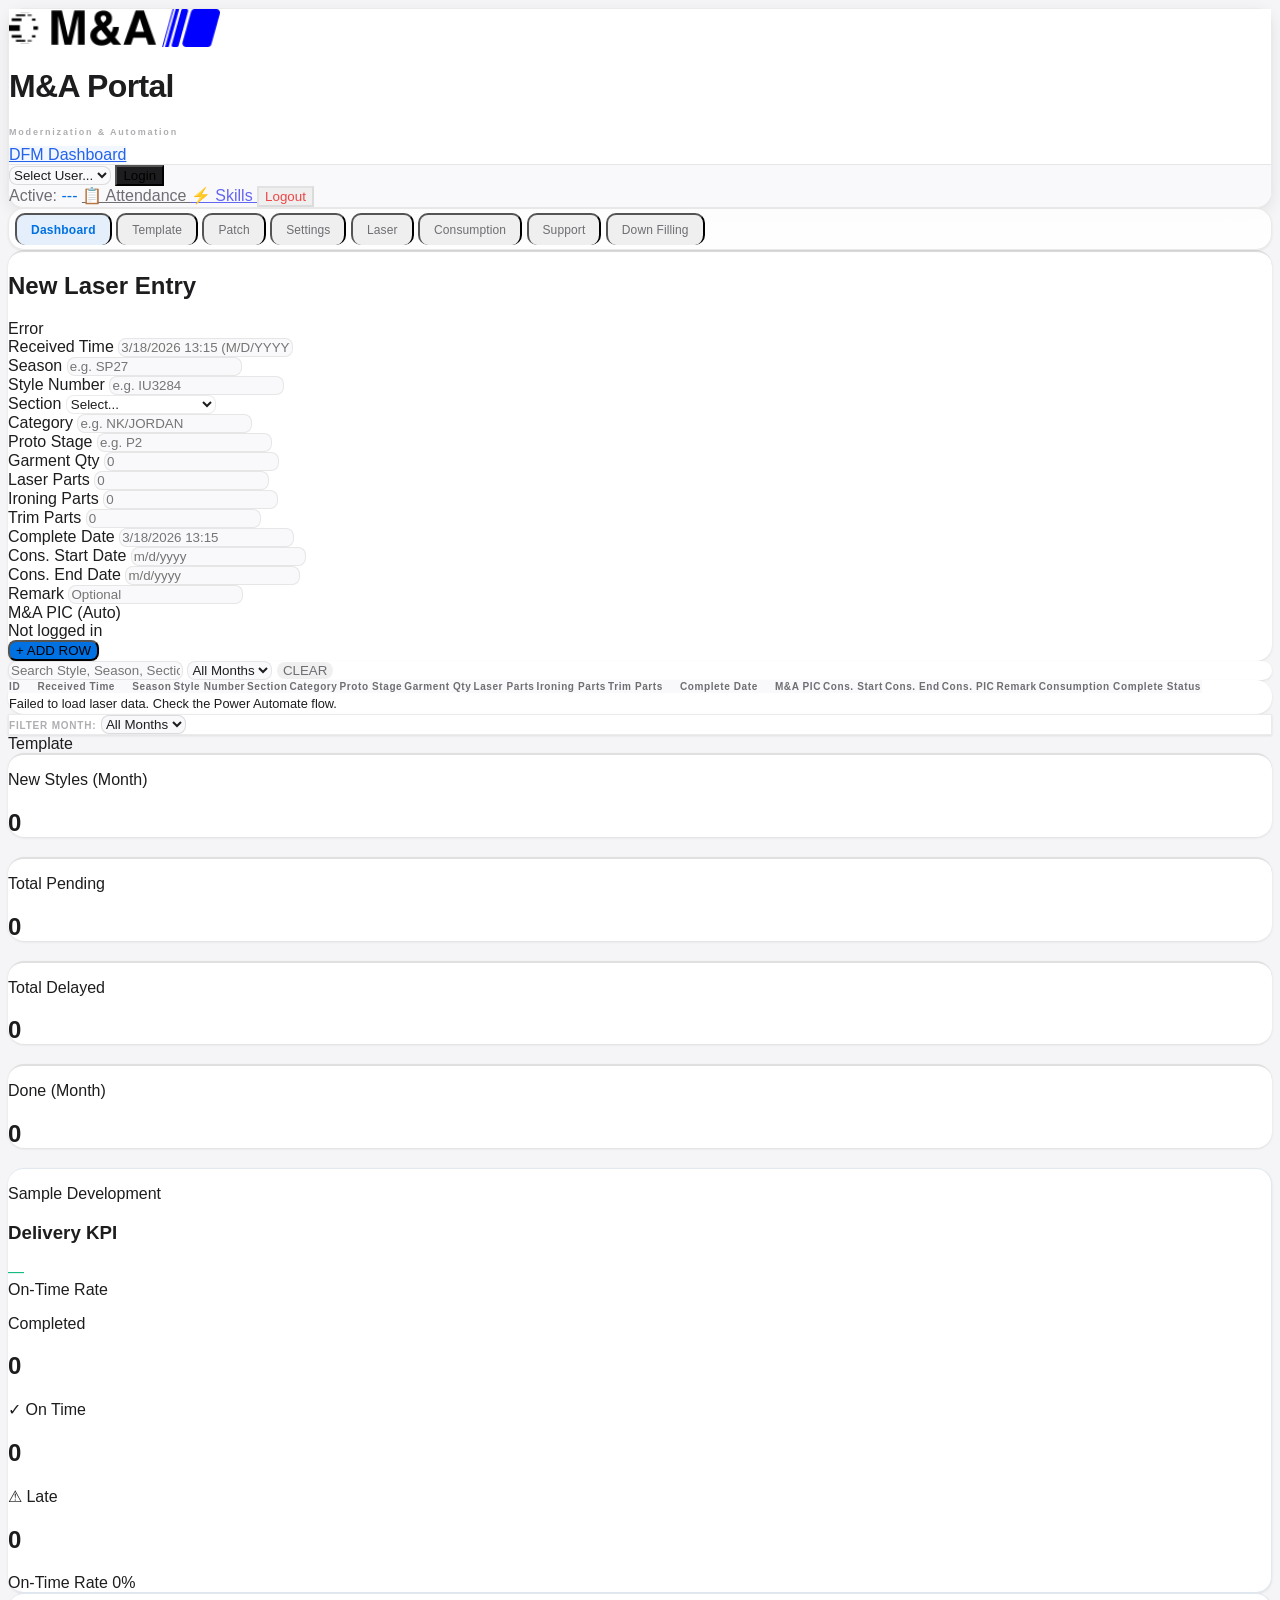
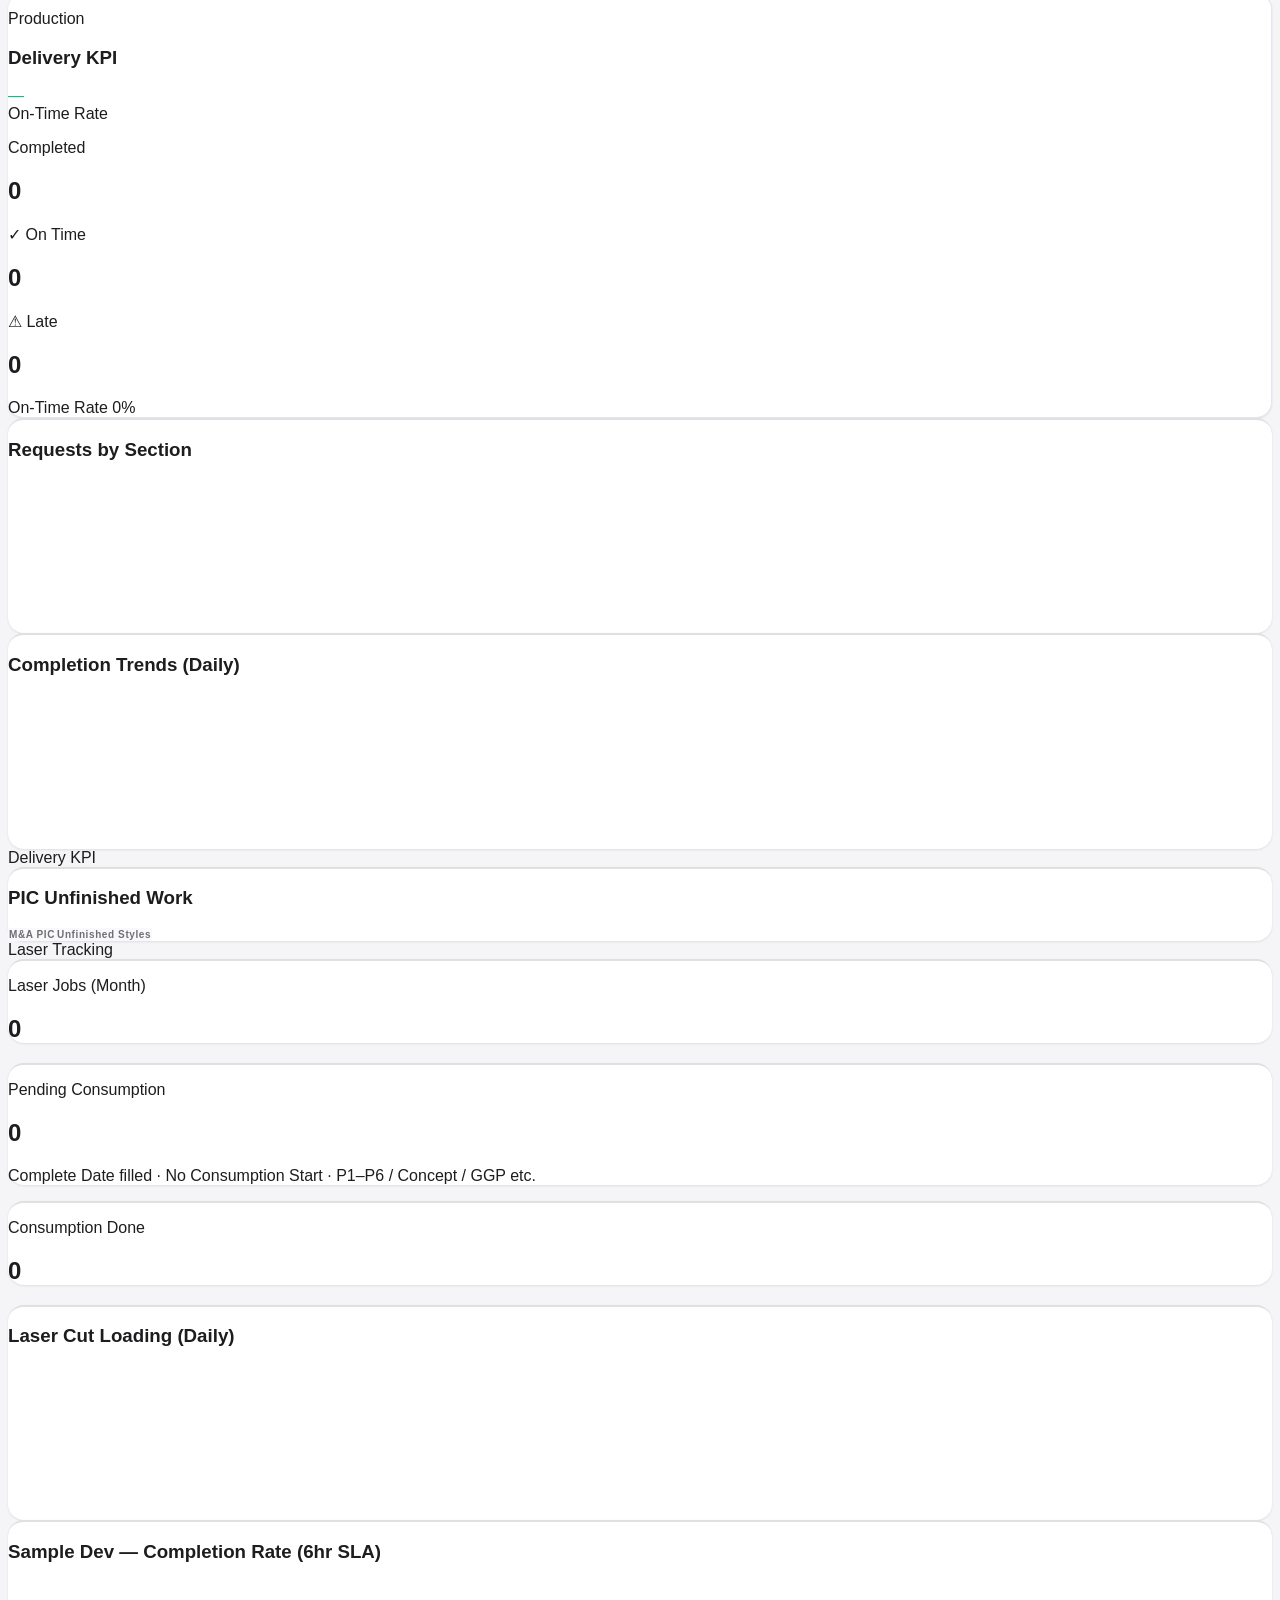
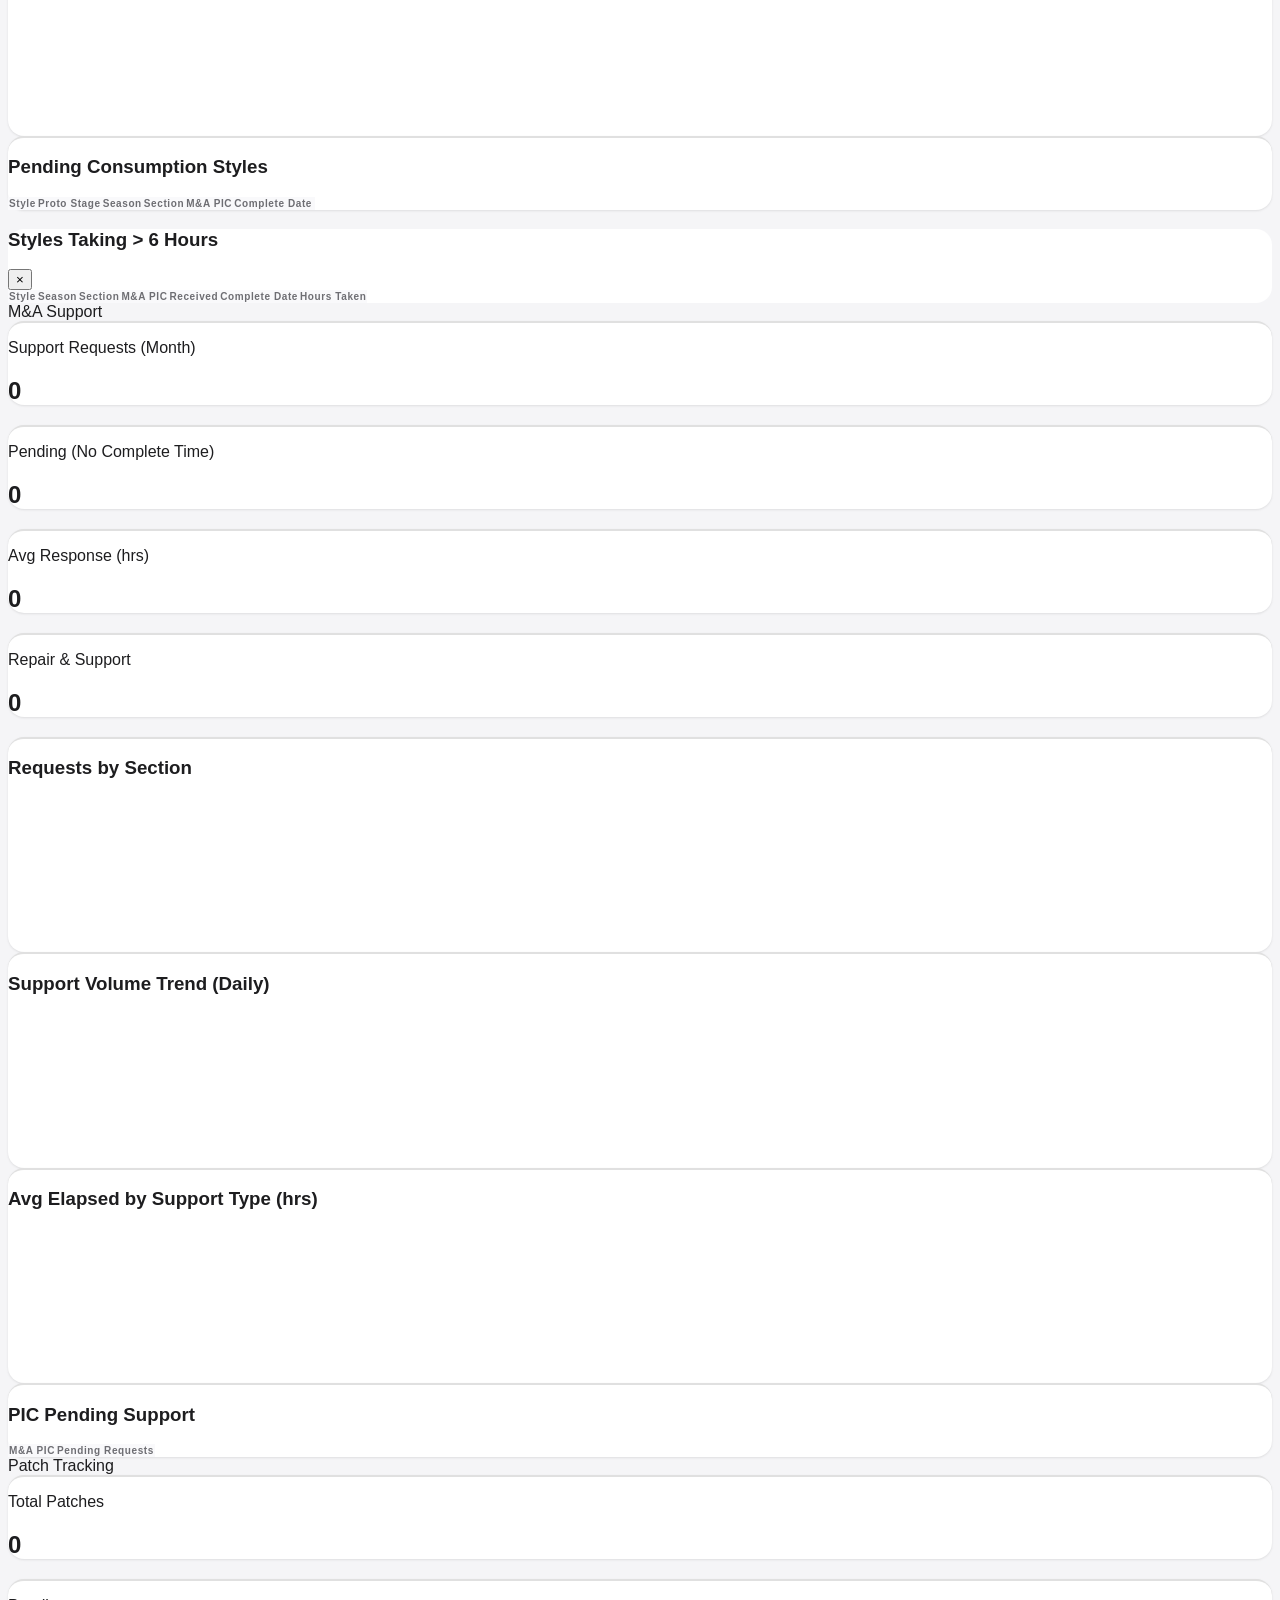
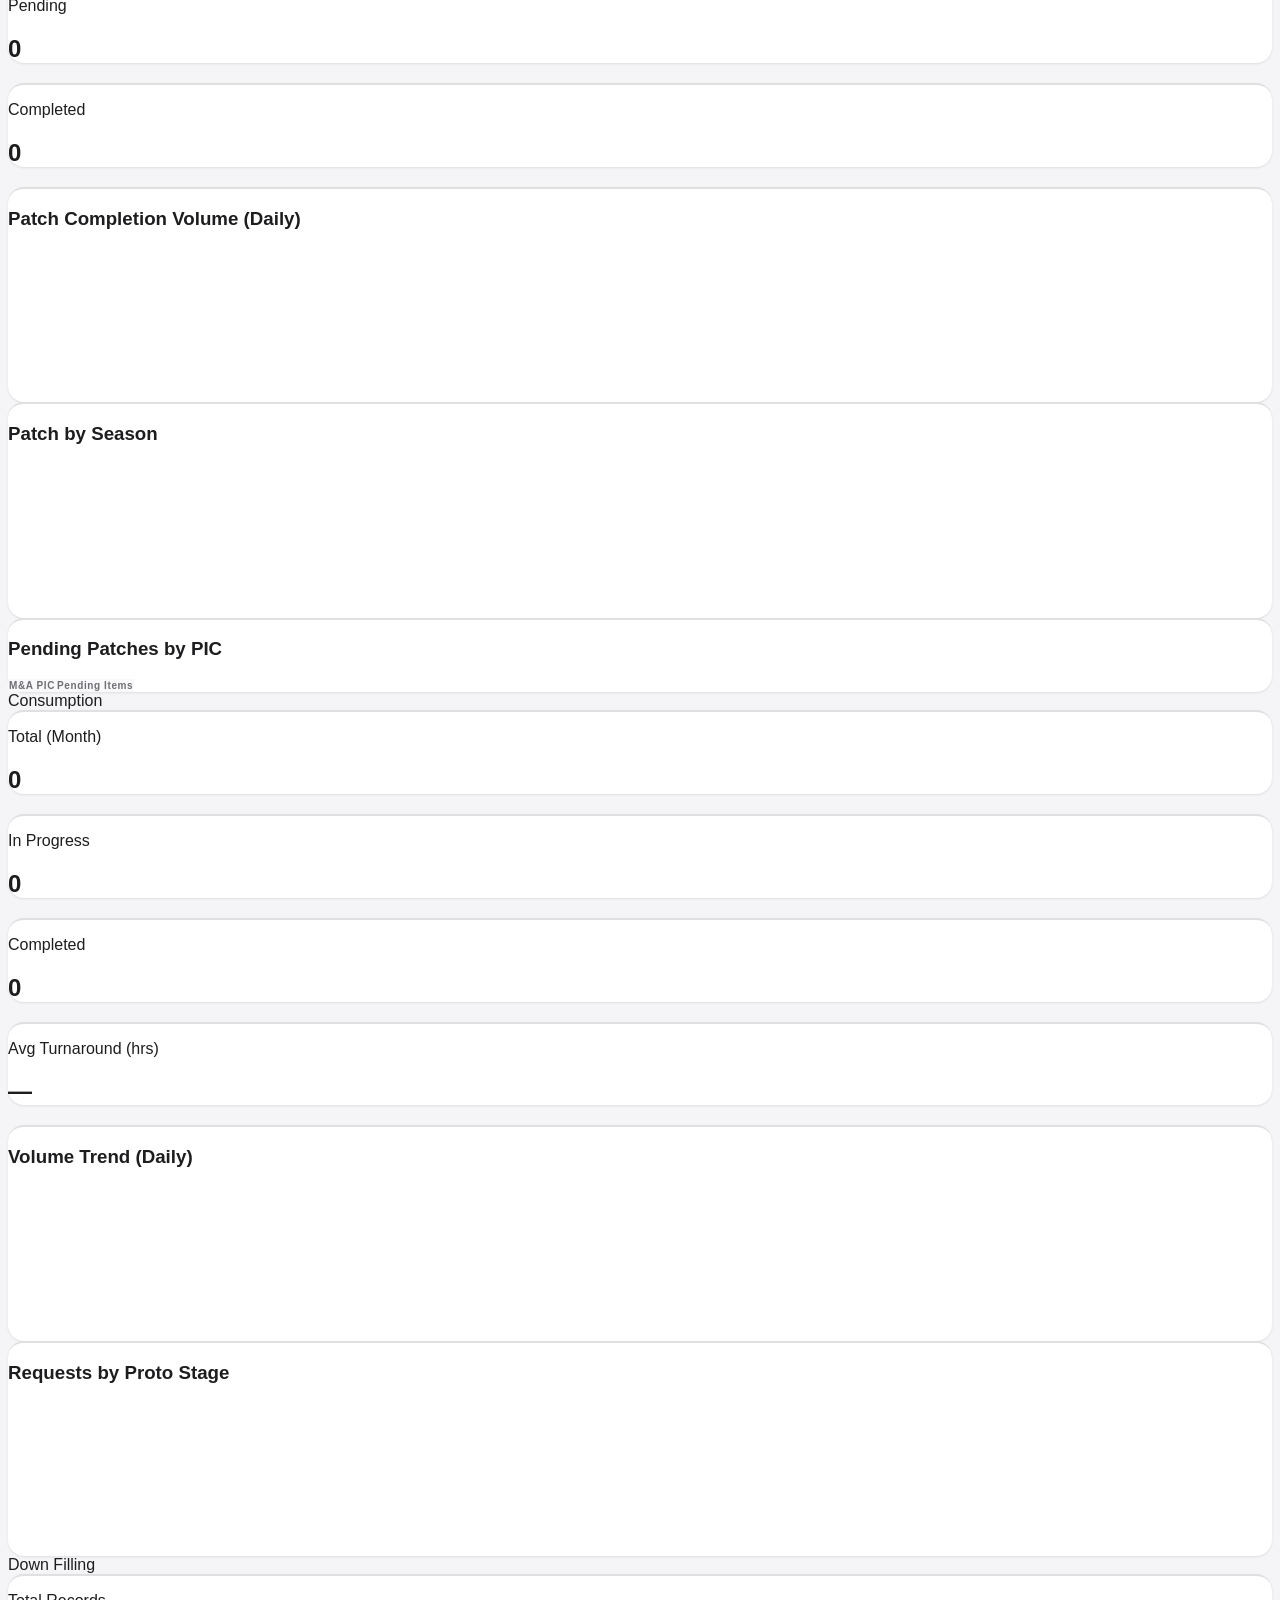
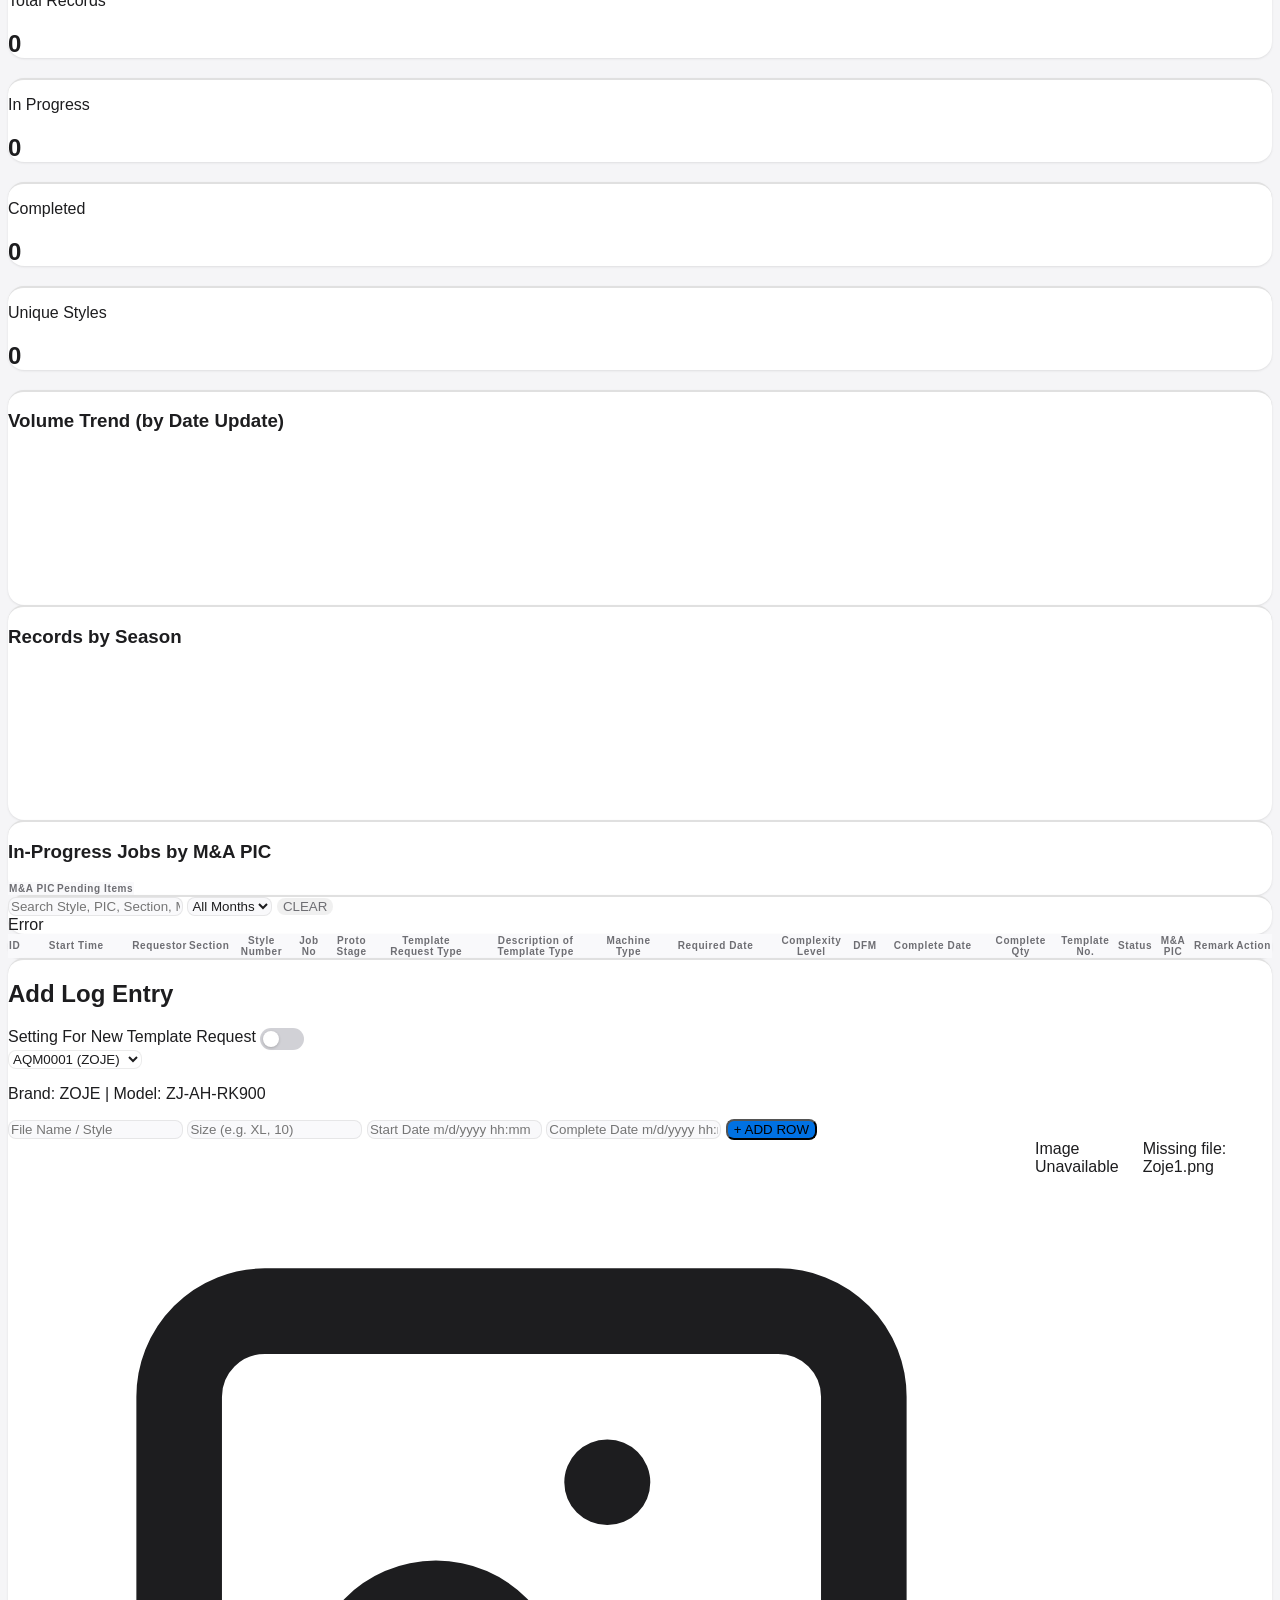
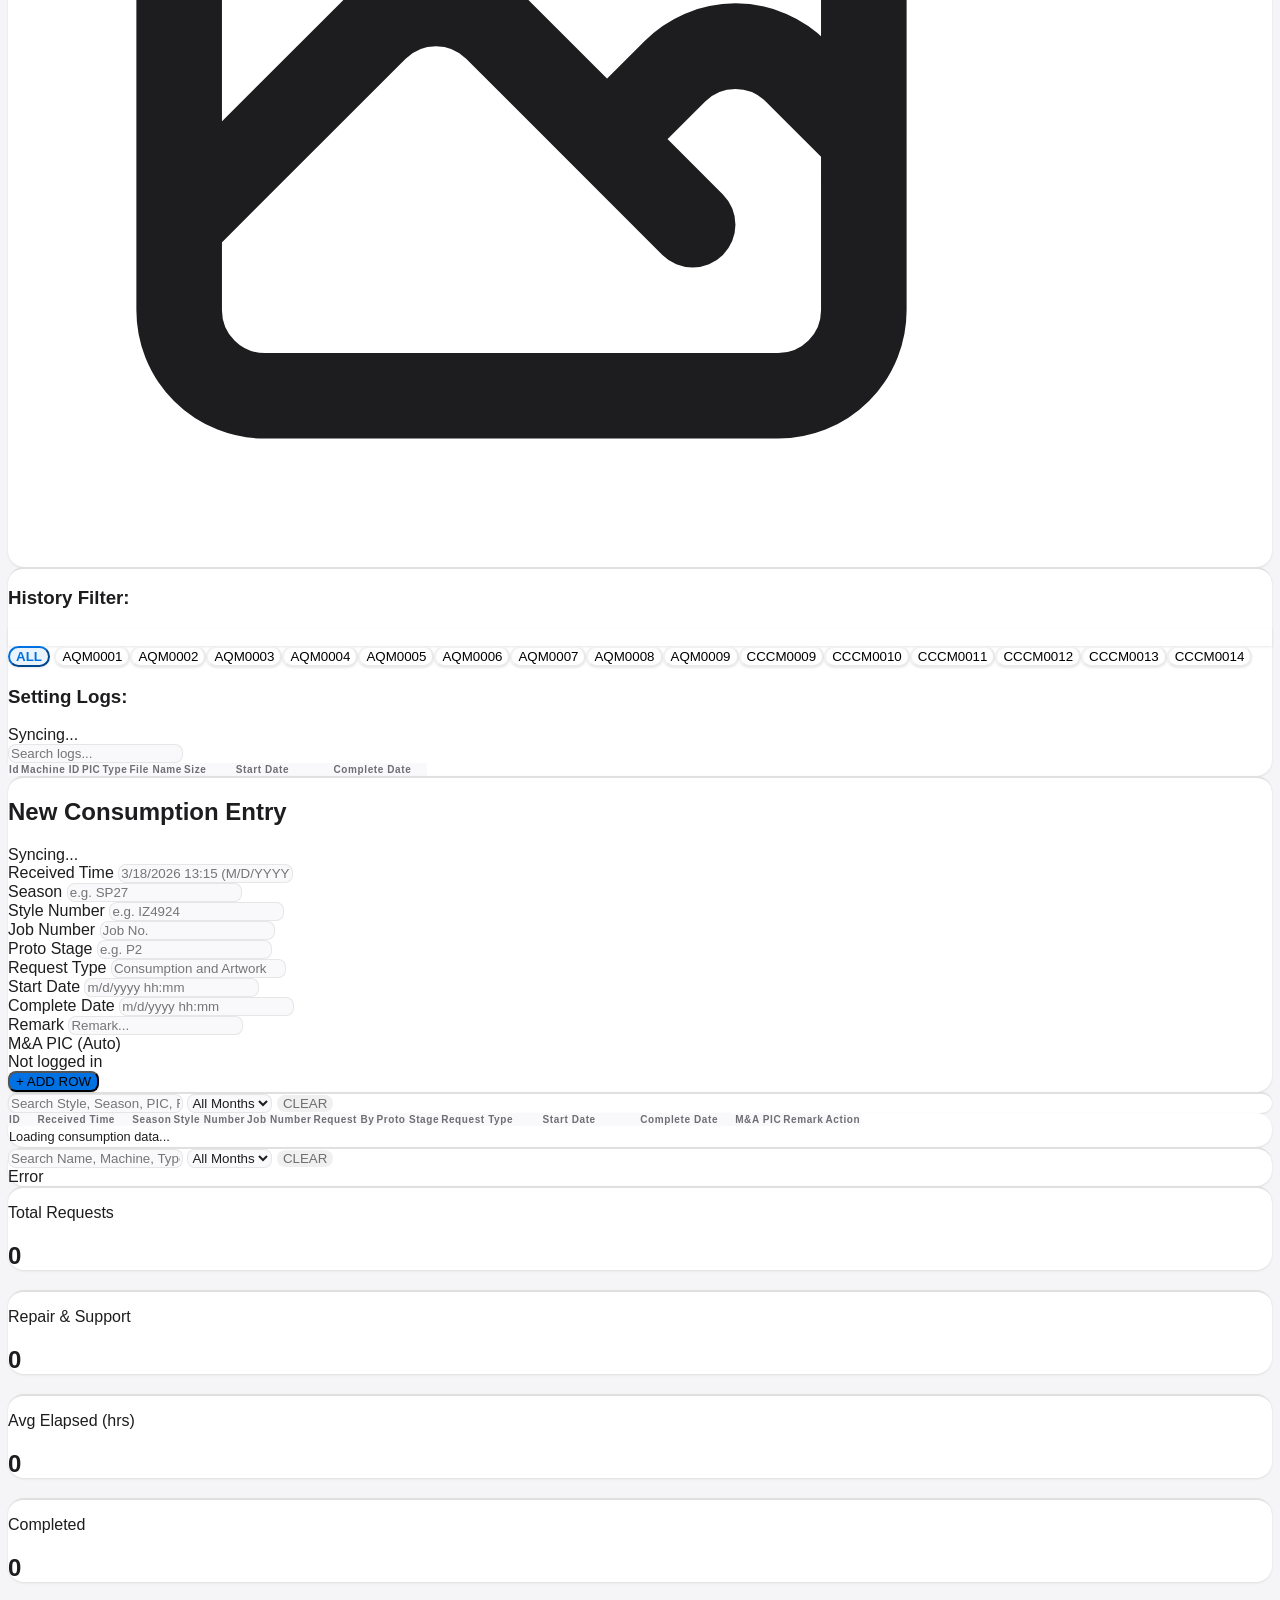
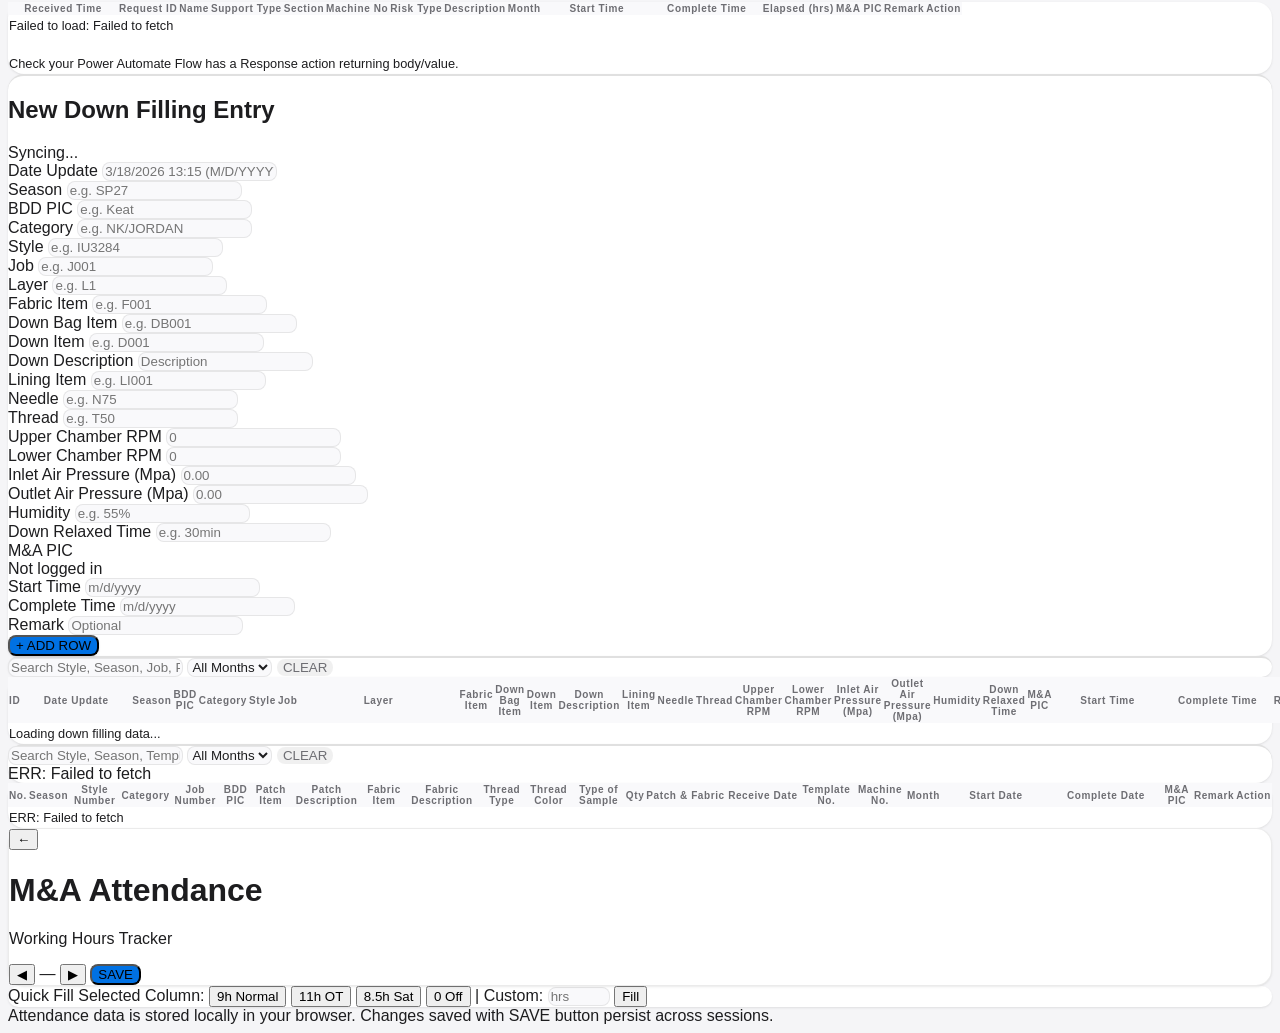
==== commit 87567166: "Update index.html" ====
--- a/index.html
+++ b/index.html
@@ -126,7 +126,8 @@
     <div class="max-w-[1600px] mx-auto">
         <header class="mb-4 rounded-[var(--radius-lg)] border overflow-hidden" style="box-shadow:var(--shadow-md)">
             <!-- Top row: logo + title -->
-            <div class="flex items-center gap-4 px-5 pt-4 pb-3" style="background:rgba(255,255,255,0.92);backdrop-filter:blur(20px)">
+            <div class="flex items-center justify-between gap-4 px-5 pt-4 pb-3" style="background:rgba(255,255,255,0.92);backdrop-filter:blur(20px)">
+                <div class="flex items-center gap-4 min-w-0">
                 <div class="flex-shrink-0 flex items-center justify-center" style="height:38px;min-width:38px">
                     <img src="logo.png" alt="M&A Logo" id="headerLogo"
                         style="height:38px;width:auto;object-fit:contain;display:block"
@@ -139,6 +140,11 @@
                     <h1 class="text-xl md:text-2xl font-bold leading-tight truncate" style="color:var(--text-1);letter-spacing:-0.02em" id="mainTitle">M&A Portal</h1>
                     <p style="color:var(--text-3);font-size:9px;font-weight:700;letter-spacing:0.2em" class="uppercase mt-0.5">Modernization & Automation</p>
                 </div>
+                </div>
+                <a href="dfm-dashboard/index.html" target="_self"
+                   class="inline-flex items-center justify-center text-[10px] font-bold rounded-[10px] px-3 py-2 border transition-all whitespace-nowrap flex-shrink-0" style="color:#2563eb;border-color:rgba(37,99,235,0.28);background:rgba(37,99,235,0.06)">
+                    DFM Dashboard
+                </a>
             </div>
             <div id="userSessionArea" class="border-t px-5 py-3" style="background:var(--surface2);border-color:var(--border)">
                 <div id="loginView" class="flex items-center gap-2">
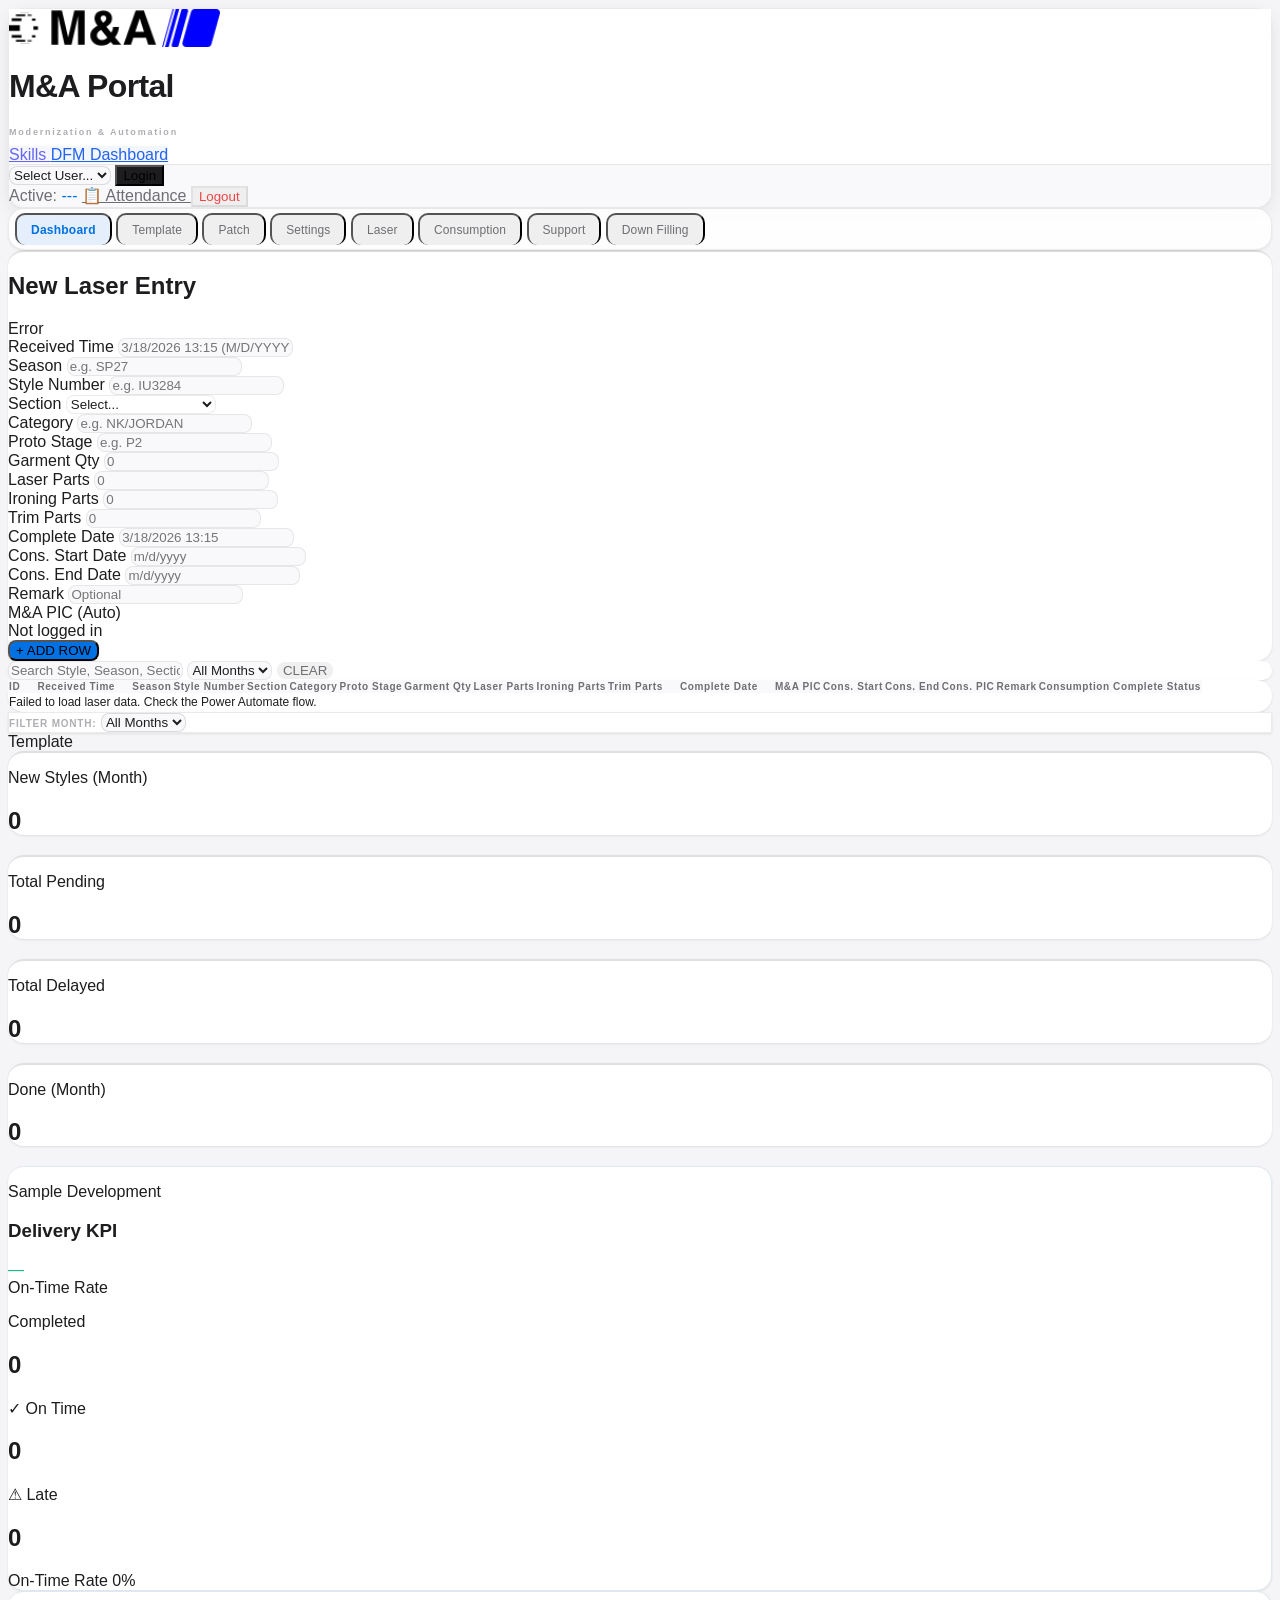
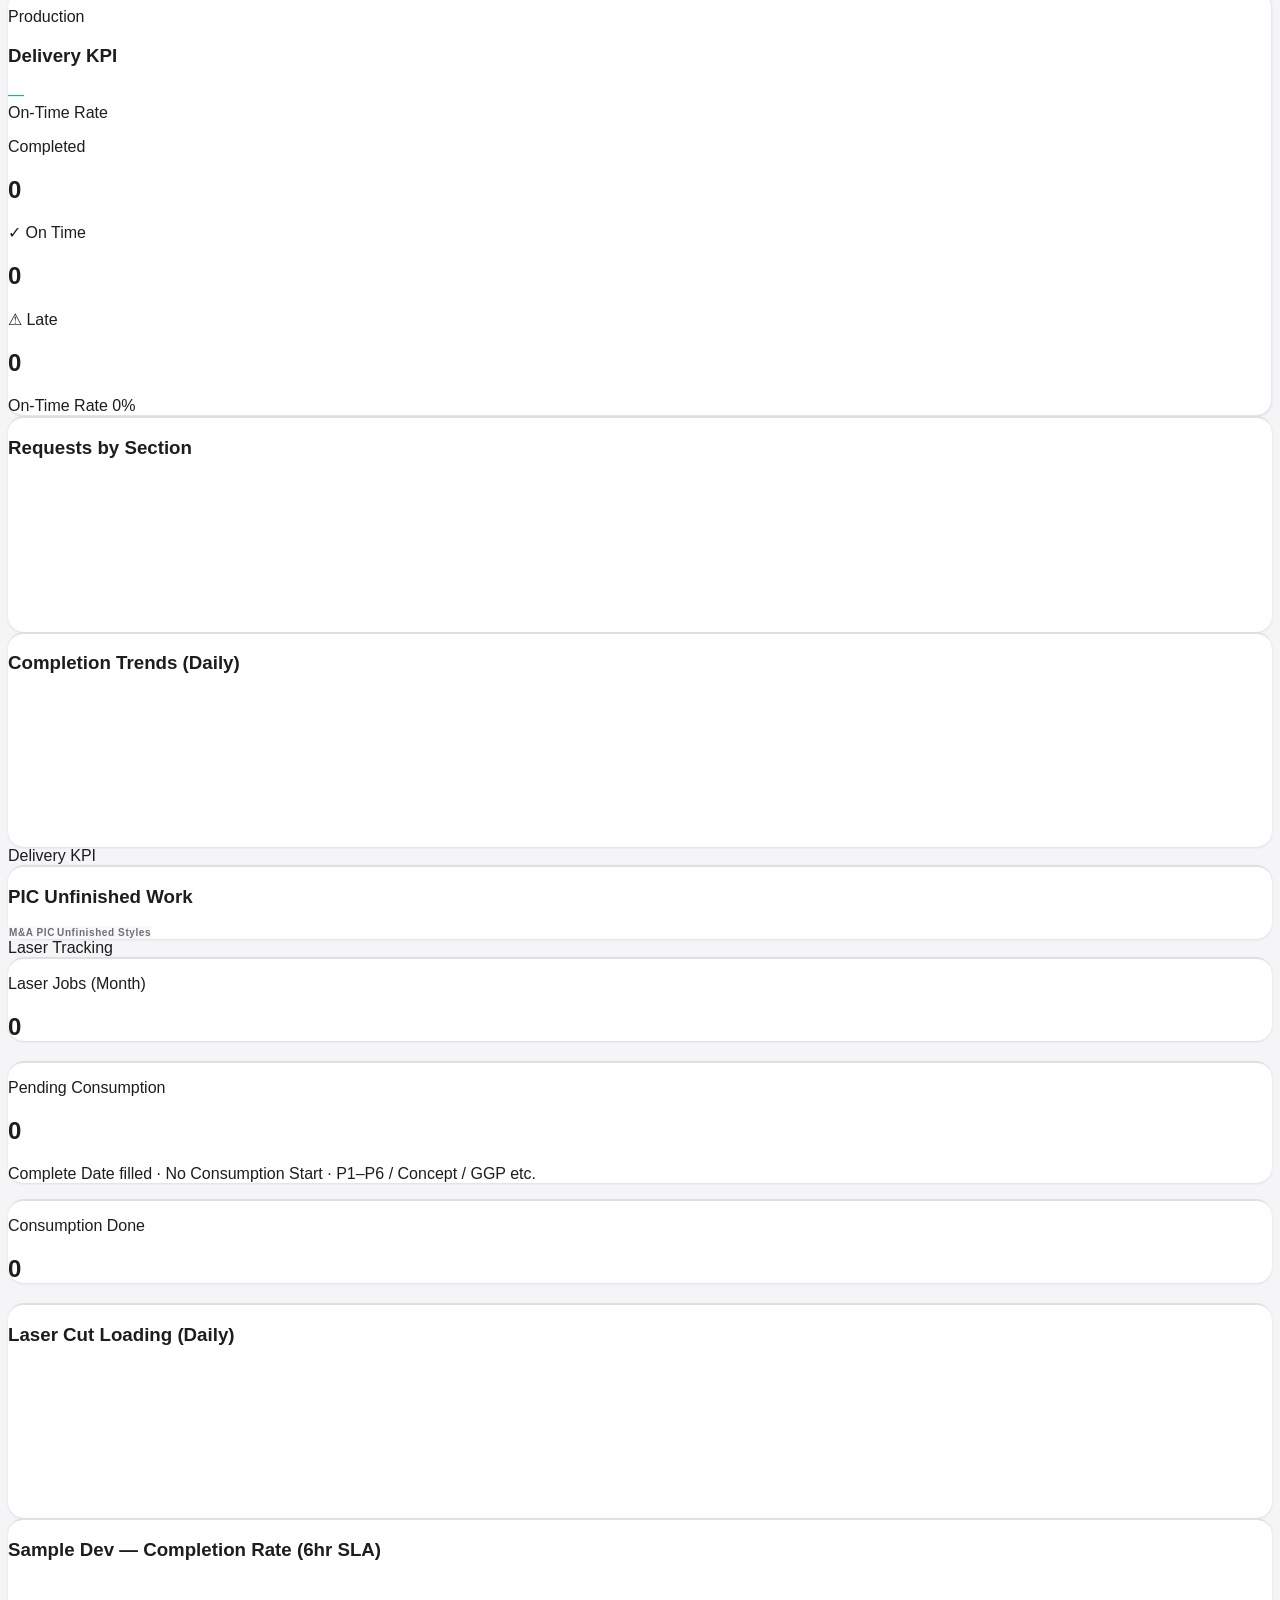
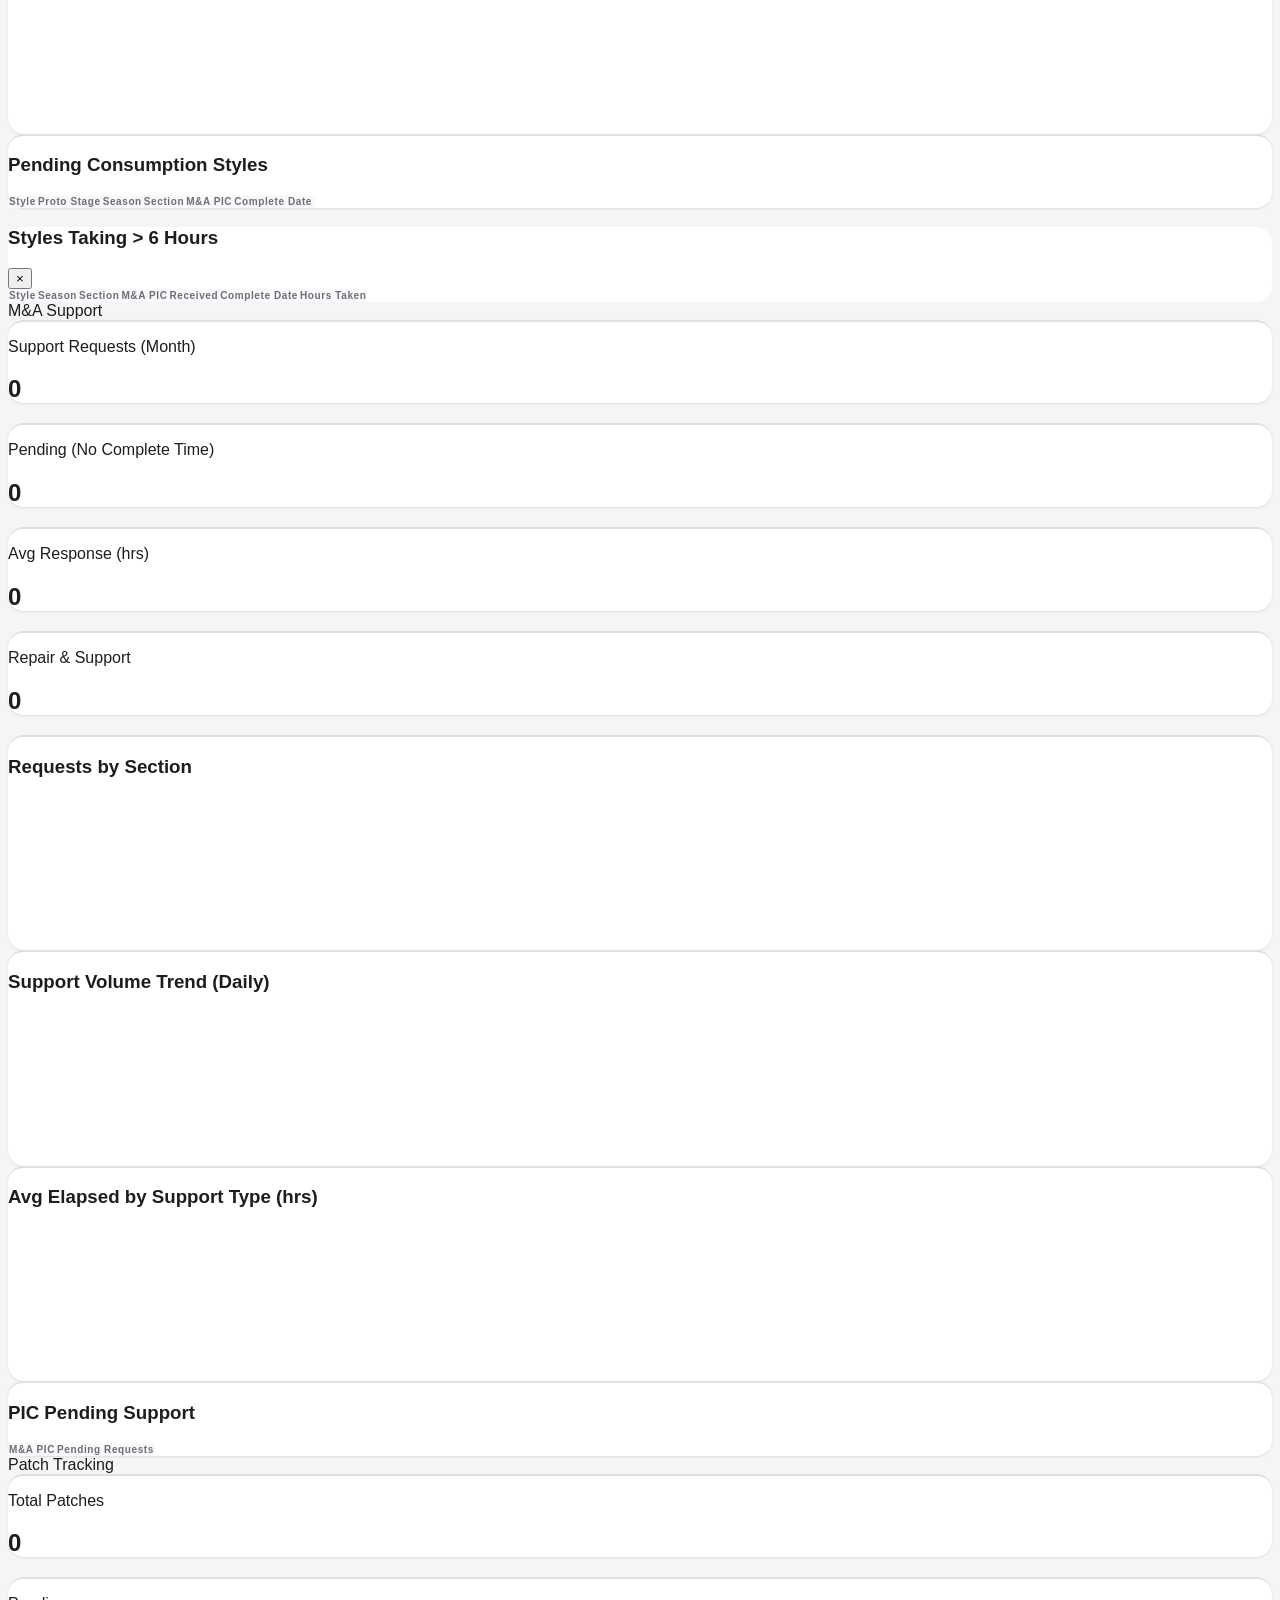
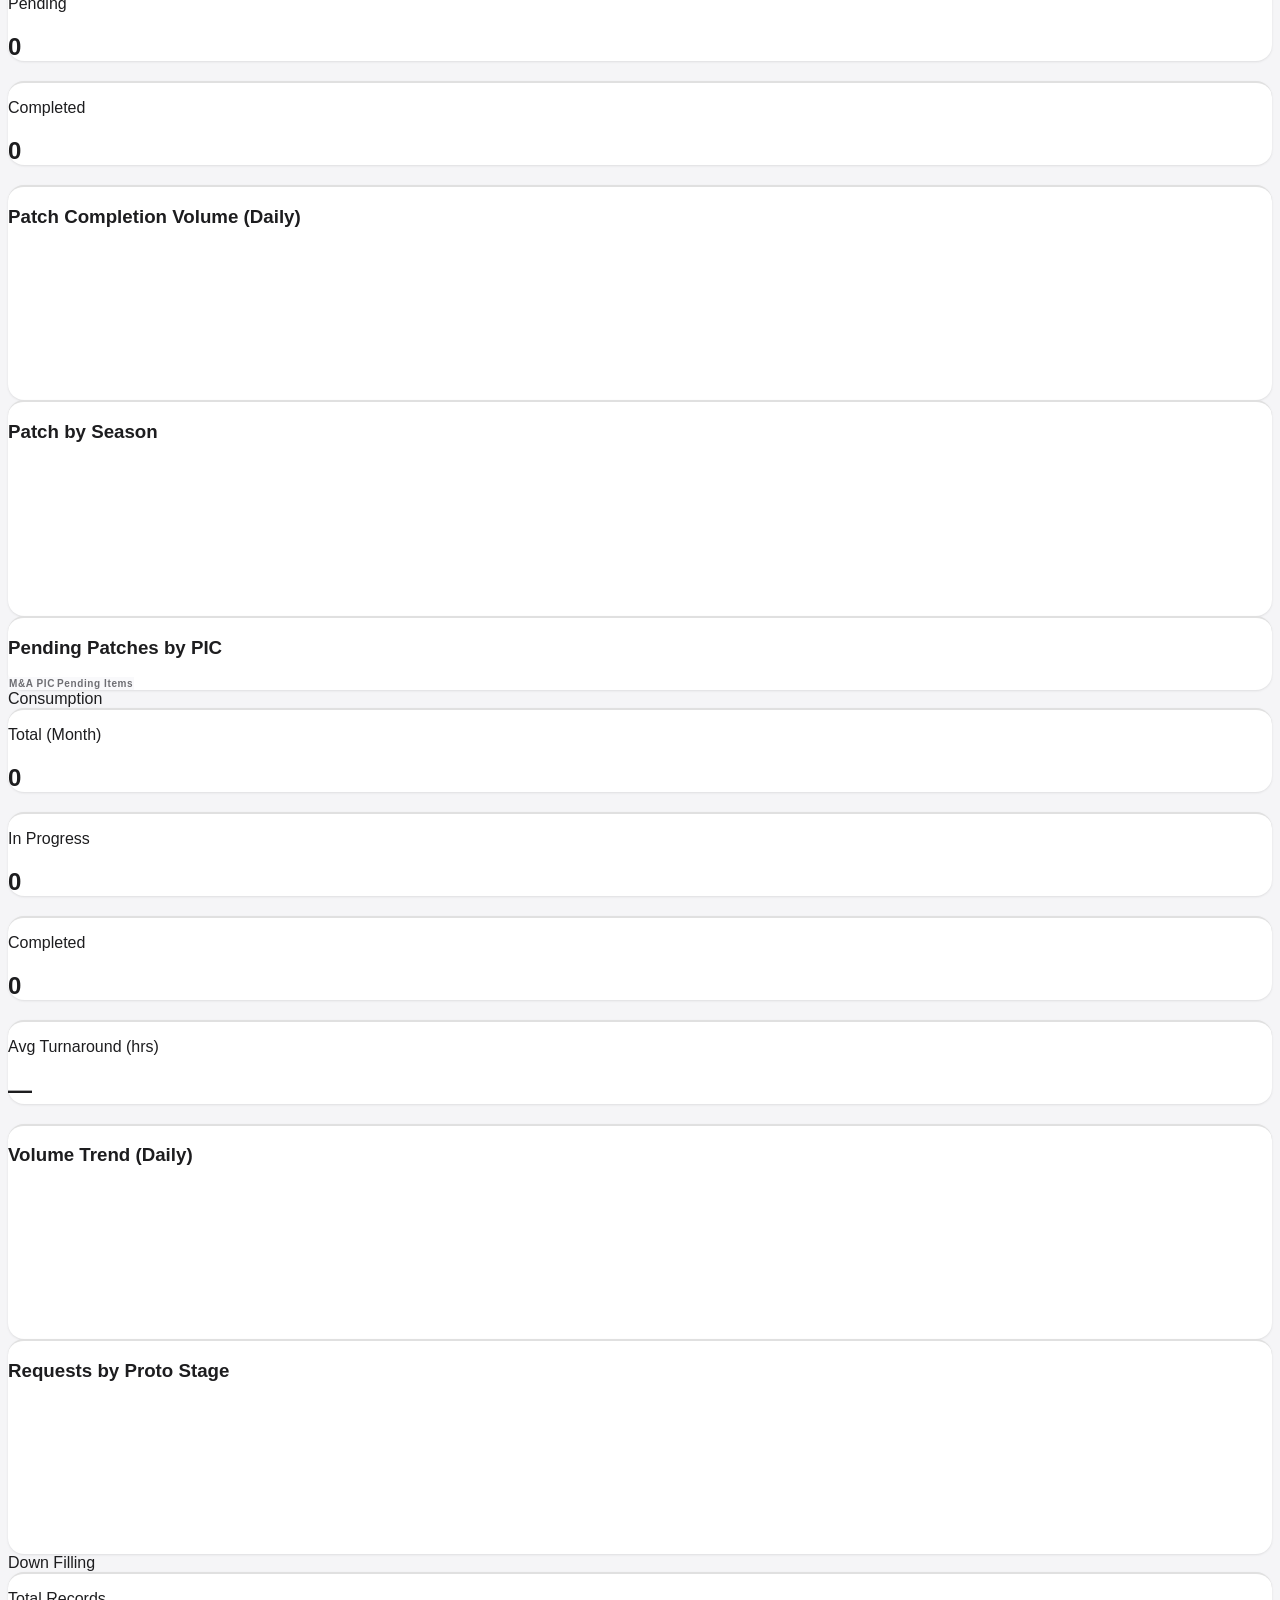
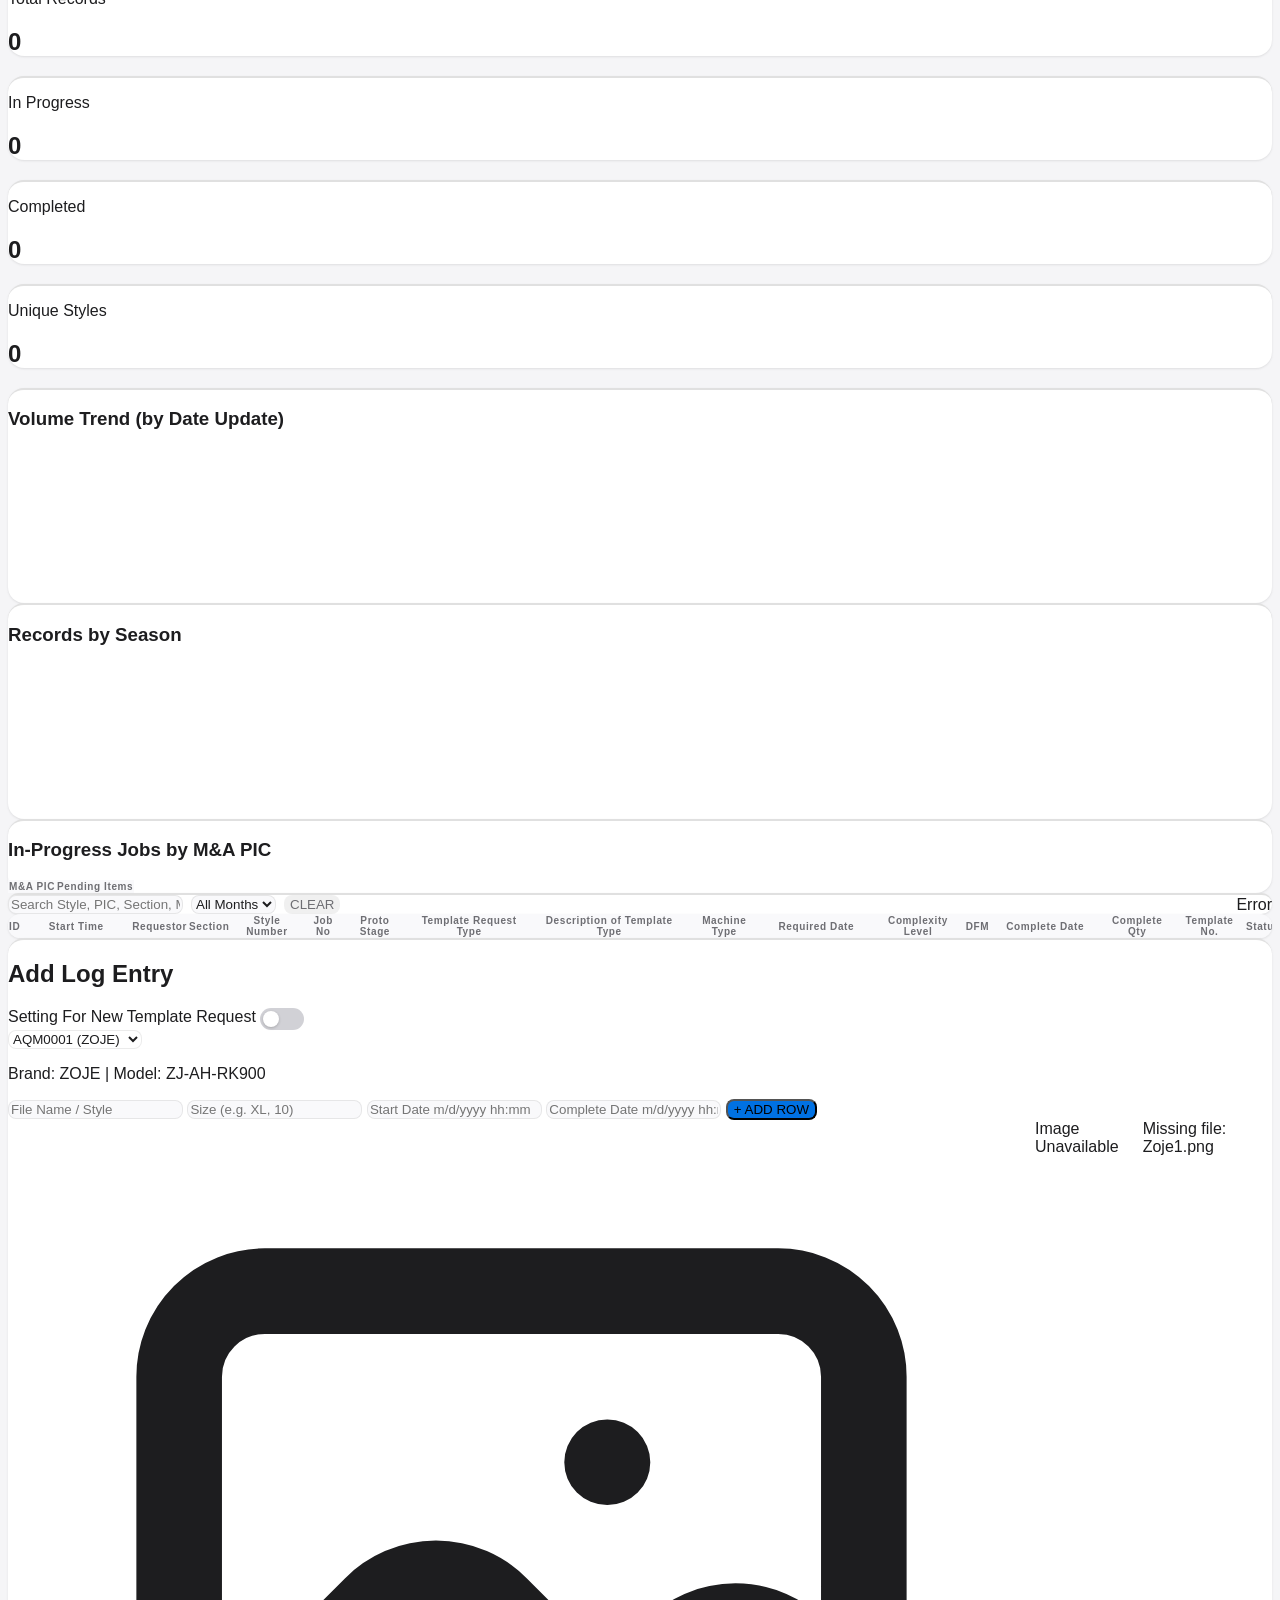
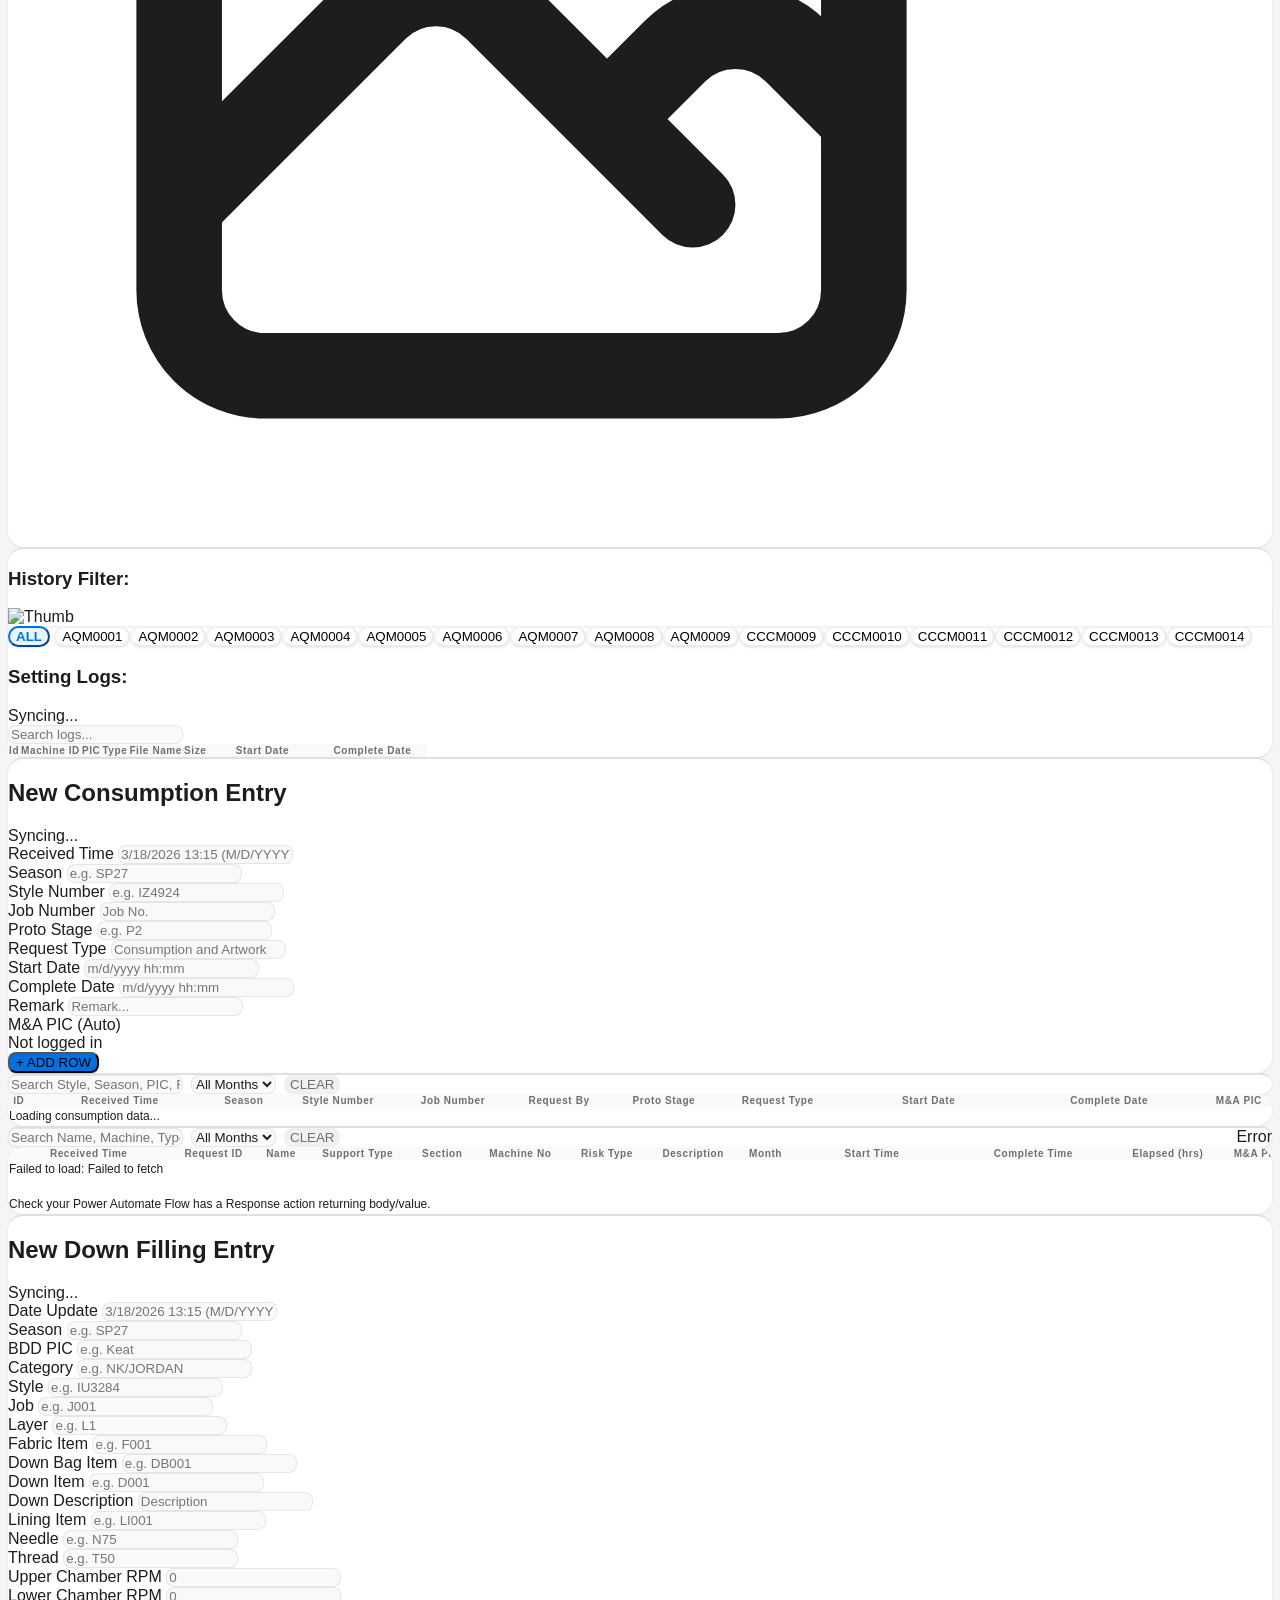
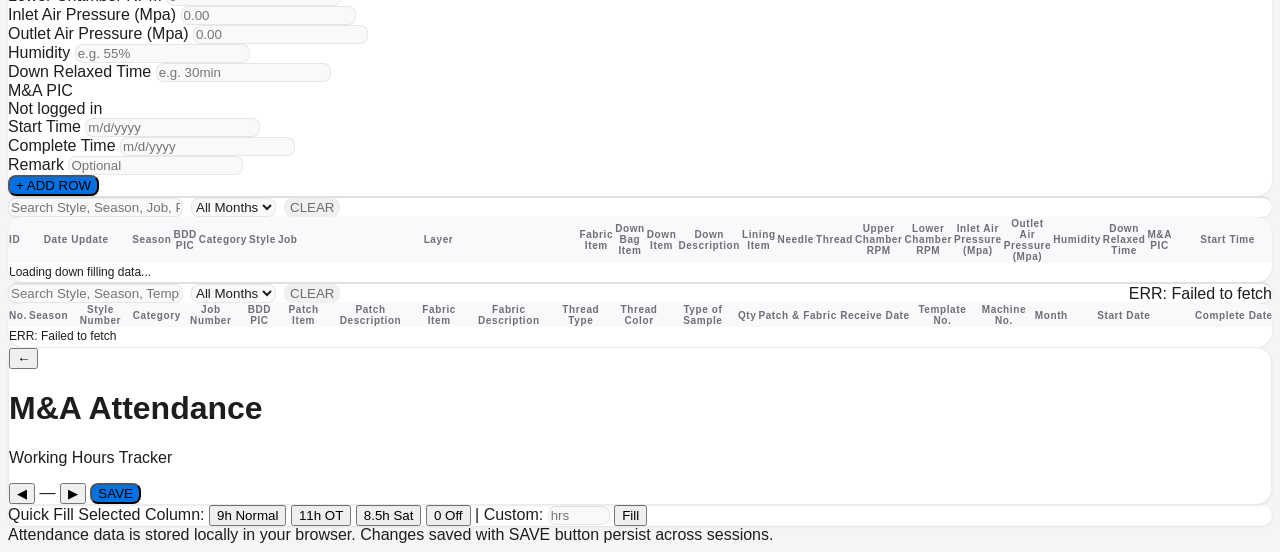
==== commit b57b3646: "Update index.html" ====
--- a/index.html
+++ b/index.html
@@ -111,6 +111,61 @@
         .scrollbar-none::-webkit-scrollbar { display: none; }
         .scrollbar-none { -ms-overflow-style: none; scrollbar-width: none; }
 
+        /* Shared search/table shells for Template/Patch/Consumption/Support/Down Filling */
+        .portal-filter-shell {
+            width: 100%;
+        }
+        .portal-filter-row {
+            display: flex;
+            justify-content: space-between;
+            align-items: center;
+            gap: 1rem;
+        }
+        .portal-filter-controls {
+            flex: 1 1 auto;
+            display: flex;
+            gap: 0.5rem;
+            min-width: 0;
+        }
+        .portal-filter-controls > input {
+            min-width: 0;
+        }
+        .portal-table-shell {
+            width: 100%;
+            overflow-x: auto;
+        }
+        .portal-mouse-scroll {
+            cursor: grab;
+        }
+        .portal-mouse-scroll:active {
+            cursor: grabbing;
+        }
+        .portal-wide-table {
+            width: 100%;
+            min-width: 1400px;
+            table-layout: auto;
+        }
+        .portal-data-table tbody td,
+        .portal-data-table tbody td span,
+        .portal-data-table tbody td div,
+        .portal-data-table tbody td p {
+            font-size: 12px !important;
+            line-height: 1.45 !important;
+        }
+        .portal-data-table tbody td .manual-input,
+        .portal-data-table tbody td .qty-input {
+            font-size: 10px !important;
+        }
+        .down-layer-col {
+            min-width: 280px !important;
+        }
+        .down-layer-cell {
+            min-width: 280px;
+            max-width: 320px;
+            white-space: normal;
+            word-break: break-word;
+        }
+
         /* Section dividers */
         .section-divider span { background: var(--bg); }
 
@@ -119,6 +174,13 @@
             .manual-input { width: 80px !important; font-size: 9px !important; }
             .qty-input { width: 48px !important; }
             nav button { padding: 7px 10px !important; font-size: 9px !important; }
+            .portal-filter-row {
+                flex-direction: column;
+                align-items: stretch;
+            }
+            .portal-filter-controls {
+                flex-wrap: wrap;
+            }
         }
     </style>
 </head>
@@ -141,10 +203,16 @@
                     <p style="color:var(--text-3);font-size:9px;font-weight:700;letter-spacing:0.2em" class="uppercase mt-0.5">Modernization & Automation</p>
                 </div>
                 </div>
-                <a href="dfm-dashboard/index.html" target="_self"
-                   class="inline-flex items-center justify-center text-[10px] font-bold rounded-[10px] px-3 py-2 border transition-all whitespace-nowrap flex-shrink-0" style="color:#2563eb;border-color:rgba(37,99,235,0.28);background:rgba(37,99,235,0.06)">
-                    DFM Dashboard
-                </a>
+                <div class="flex items-center gap-2 flex-shrink-0">
+                    <a href="MASkills.html" target="_self"
+                       class="inline-flex items-center justify-center text-[10px] font-bold rounded-[10px] px-3 py-2 border transition-all whitespace-nowrap" style="color:#6366f1;border-color:rgba(99,102,241,0.3);background:rgba(99,102,241,0.06)">
+                        Skills
+                    </a>
+                    <a href="dfm-dashboard/index.html" target="_self"
+                       class="inline-flex items-center justify-center text-[10px] font-bold rounded-[10px] px-3 py-2 border transition-all whitespace-nowrap" style="color:#2563eb;border-color:rgba(37,99,235,0.28);background:rgba(37,99,235,0.06)">
+                        DFM Dashboard
+                    </a>
+                </div>
             </div>
             <div id="userSessionArea" class="border-t px-5 py-3" style="background:var(--surface2);border-color:var(--border)">
                 <div id="loginView" class="flex items-center gap-2">
@@ -160,10 +228,6 @@
                     <a id="att-link" href="#attendance" onclick="setTimeout(openAttendance,50)"
                            class="hidden items-center gap-1 text-[10px] font-bold hover:underline rounded-full px-2.5 py-1 border transition-all" style="color:var(--text-2);border-color:var(--border2)">
                             📋 Attendance
-                        </a>
-                        <a href="MASkills.html" target="_self"
-                           class="flex items-center gap-1 text-[10px] font-bold rounded-full px-2.5 py-1 border transition-all" style="color:#6366f1;border-color:rgba(99,102,241,0.3)">
-                            ⚡ Skills
                         </a>
                     <button onclick="logout()" class="text-xs font-bold px-3 py-2 rounded-[10px] border transition-all" style="color:#ef4444;border-color:rgba(239,68,68,0.25)">Logout</button>
                 </div>
@@ -274,7 +338,7 @@
 
             <!-- Laser Table -->
             <div id="laserTableWrapper" class="bg-white rounded-xl shadow-sm border overflow-x-auto">
-                <table class="w-full text-left min-w-[1400px]">
+                <table class="w-full portal-data-table text-left min-w-[1400px]">
                     <thead class="bg-slate-100 border-b text-[11px] uppercase tracking-wider text-slate-500 font-bold">
                         <tr>
                             <th class="p-3">ID</th>
@@ -724,9 +788,9 @@
         </div>
 
         <div id="content-template" class="tab-content">
-            <div class="bg-white p-6 rounded-xl border shadow-sm mb-4">
-                <div class="flex justify-between items-center gap-4">
-                    <div class="flex-1 flex gap-2">
+            <div class="portal-filter-shell bg-white p-6 rounded-xl border shadow-sm mb-4">
+                <div class="portal-filter-row">
+                    <div class="portal-filter-controls">
                         <input type="text" id="tempSearch" oninput="applyTempFilters(false)" placeholder="Search Style, PIC, Section, Month..." class="flex-1 p-2.5 border rounded-lg bg-slate-50 text-sm focus:ring-2 focus:ring-blue-500 outline-none">
                         <select id="tempMonthFilter" onchange="applyTempFilters(false)" class="p-2.5 border rounded-lg bg-slate-50 text-xs font-bold text-blue-600 outline-none focus:ring-2 focus:ring-blue-500 shrink-0"><option value="">All Months</option></select>
                         <button onclick="clearTempSearch()" class="bg-slate-200 text-slate-600 px-4 rounded-lg text-xs font-bold hover:bg-slate-300 shrink-0">CLEAR</button>
@@ -734,8 +798,8 @@
                     <div id="tempSyncStatus" class="text-[10px] font-bold text-slate-400 uppercase tracking-widest">Syncing...</div>
                 </div>
             </div>
-            <div class="bg-white rounded-xl shadow-sm border overflow-x-auto">
-                <table class="w-full text-left min-w-[1400px]">
+            <div class="portal-table-shell bg-white rounded-xl shadow-sm border">
+                <table class="portal-wide-table portal-data-table text-left">
                     <thead class="bg-slate-100 border-b text-[11px] uppercase tracking-wider text-slate-500 font-bold">
                         <tr>
                             <th class="p-3">ID</th>
@@ -829,7 +893,7 @@
                 </div>
                 <input type="text" id="fileSearch" oninput="applyFilters()" placeholder="Search logs..." class="w-full p-2.5 border rounded-lg bg-slate-50 text-sm outline-none focus:ring-2 focus:ring-blue-500">
                 <div class="mt-4 overflow-x-auto border rounded-lg">
-                    <table class="w-full text-left">
+                    <table class="w-full portal-data-table text-left">
                         <thead class="bg-slate-100 border-b text-[11px] uppercase tracking-wider text-slate-500 font-bold">
                             <tr><th class="p-3">Id</th><th class="p-3">Machine ID</th><th class="p-3">PIC</th><th class="p-3">Type</th><th class="p-3">File Name</th><th class="p-3">Size</th><th class="p-3 date-col">Start Date</th><th class="p-3 date-col">Complete Date</th></tr>
                         </thead>
@@ -838,7 +902,6 @@
                 </div>
             </div>
         </div>
-    </div>
 
         <!-- Consumption Tab -->
         <div id="content-consumption" class="tab-content hidden">
@@ -897,9 +960,9 @@
             </div>
 
             <!-- Search + Filter -->
-            <div class="bg-white p-6 rounded-xl border shadow-sm mb-4">
-                <div class="flex justify-between items-center gap-4">
-                    <div class="flex-1 flex gap-2">
+            <div class="portal-filter-shell bg-white p-6 rounded-xl border shadow-sm mb-4">
+                <div class="portal-filter-row">
+                    <div class="portal-filter-controls">
                         <input type="text" id="consumptionSearch" oninput="applyConsumptionFilter()" placeholder="Search Style, Season, PIC, Request Type..." class="flex-1 p-2.5 border rounded-lg bg-slate-50 text-sm focus:ring-2 focus:ring-blue-500 outline-none">
                         <select id="consumptionMonthFilter" onchange="applyConsumptionFilter()" class="p-2.5 border rounded-lg bg-slate-50 text-xs font-bold text-blue-600 outline-none focus:ring-2 focus:ring-blue-500 shrink-0"><option value="">All Months</option></select>
                         <button onclick="clearConsumptionSearch()" class="bg-slate-200 text-slate-600 px-4 rounded-lg text-xs font-bold hover:bg-slate-300 shrink-0">CLEAR</button>
@@ -909,8 +972,8 @@
             </div>
 
             <!-- Table -->
-            <div id="consumptionTableWrapper" class="bg-white rounded-xl shadow-sm border overflow-x-auto">
-                <table class="w-full text-left min-w-[1400px]">
+            <div id="consumptionTableWrapper" class="portal-table-shell bg-white rounded-xl shadow-sm border">
+                <table class="portal-wide-table portal-data-table text-left">
                     <thead class="bg-slate-100 border-b text-[11px] uppercase tracking-wider text-slate-500 font-bold">
                         <tr>
                             <th class="p-3">ID</th>
@@ -938,9 +1001,9 @@
         <!-- M&A Support Tab -->
         <div id="content-support" class="tab-content hidden">
             <!-- Search bar -->
-            <div class="bg-white p-6 rounded-xl border shadow-sm mb-4">
-                <div class="flex justify-between items-center gap-4">
-                    <div class="flex-1 flex gap-2">
+            <div class="portal-filter-shell bg-white p-6 rounded-xl border shadow-sm mb-4">
+                <div class="portal-filter-row">
+                    <div class="portal-filter-controls">
                         <input type="text" id="supportSearch" oninput="applySupport()" placeholder="Search Name, Machine, Type, PIC, Month..." class="flex-1 p-2.5 border rounded-lg bg-slate-50 text-sm focus:ring-2 focus:ring-blue-500 outline-none">
                         <select id="supportMonthFilter" onchange="applySupport()" class="p-2.5 border rounded-lg bg-slate-50 text-xs font-bold text-blue-600 outline-none focus:ring-2 focus:ring-blue-500 shrink-0"><option value="">All Months</option></select>
                         <button onclick="clearSupportSearch()" class="bg-slate-200 text-slate-600 px-4 rounded-lg text-xs font-bold hover:bg-slate-300 shrink-0">CLEAR</button>
@@ -948,28 +1011,9 @@
                     <span id="supportSyncStatus" class="text-[10px] font-bold text-slate-400 uppercase tracking-widest shrink-0">Syncing...</span>
                 </div>
             </div>
-            <!-- Stats -->
-            <div class="grid grid-cols-2 md:grid-cols-4 gap-4 mb-4">
-                <div class="bg-white p-5 rounded-xl border shadow-sm">
-                    <p class="text-[10px] font-bold text-slate-400 uppercase tracking-widest mb-1">Total Requests</p>
-                    <h2 id="sup-total" class="text-3xl font-bold text-slate-800">0</h2>
-                </div>
-                <div class="bg-white p-5 rounded-xl border shadow-sm">
-                    <p class="text-[10px] font-bold text-blue-400 uppercase tracking-widest mb-1">Repair & Support</p>
-                    <h2 id="sup-repair" class="text-3xl font-bold text-blue-600">0</h2>
-                </div>
-                <div class="bg-white p-5 rounded-xl border shadow-sm">
-                    <p class="text-[10px] font-bold text-amber-400 uppercase tracking-widest mb-1">Avg Elapsed (hrs)</p>
-                    <h2 id="sup-avg" class="text-3xl font-bold text-amber-600">0</h2>
-                </div>
-                <div class="bg-white p-5 rounded-xl border shadow-sm">
-                    <p class="text-[10px] font-bold text-emerald-400 uppercase tracking-widest mb-1">Completed</p>
-                    <h2 id="sup-done" class="text-3xl font-bold text-emerald-600">0</h2>
-                </div>
-            </div>
             <!-- Table -->
-            <div class="bg-white rounded-xl shadow-sm border overflow-x-auto">
-                <table class="w-full text-left min-w-[1400px]">
+            <div class="portal-table-shell bg-white rounded-xl shadow-sm border">
+                <table class="portal-wide-table portal-data-table text-left">
                     <thead class="bg-slate-100 border-b text-[11px] uppercase tracking-wider text-slate-500 font-bold">
                         <tr>
                             <th class="p-3 date-col">Received Time</th>
@@ -1108,9 +1152,9 @@
             </div>
 
             <!-- Search Bar -->
-            <div class="bg-white p-6 rounded-xl border shadow-sm mb-4">
-                <div class="flex justify-between items-center gap-4">
-                    <div class="flex-1 flex gap-2">
+            <div class="portal-filter-shell bg-white p-6 rounded-xl border shadow-sm mb-4">
+                <div class="portal-filter-row">
+                    <div class="portal-filter-controls">
                         <input type="text" id="downSearch" oninput="applyDownFilter()" placeholder="Search Style, Season, Job, PIC, Category..." class="flex-1 p-2.5 border rounded-lg bg-slate-50 text-sm focus:ring-2 focus:ring-blue-500 outline-none">
                         <select id="downMonthFilter" onchange="applyDownFilter()" class="p-2.5 border rounded-lg bg-slate-50 text-xs font-bold text-blue-600 outline-none focus:ring-2 focus:ring-blue-500 shrink-0"><option value="">All Months</option></select>
                         <button onclick="clearDownSearch()" class="bg-slate-200 text-slate-600 px-4 rounded-lg text-xs font-bold hover:bg-slate-300 shrink-0">CLEAR</button>
@@ -1119,8 +1163,8 @@
             </div>
 
             <!-- Table -->
-            <div class="bg-white rounded-xl shadow-sm border overflow-x-auto">
-                <table class="w-full text-left min-w-[1400px]">
+            <div class="portal-table-shell bg-white rounded-xl shadow-sm border">
+                <table class="portal-wide-table portal-data-table text-left">
                     <thead class="bg-slate-100 border-b text-[11px] uppercase tracking-wider text-slate-500 font-bold">
                         <tr>
                             <th class="p-3">ID</th>
@@ -1130,7 +1174,7 @@
                             <th class="p-3">Category</th>
                             <th class="p-3">Style</th>
                             <th class="p-3">Job</th>
-                            <th class="p-3" style="min-width:160px">Layer</th>
+                            <th class="p-3 down-layer-col">Layer</th>
                             <th class="p-3 text-emerald-600">Fabric Item</th>
                             <th class="p-3 text-purple-600">Down Bag Item</th>
                             <th class="p-3 text-amber-600">Down Item</th>
@@ -1160,9 +1204,9 @@
         <!-- ═══════ PATCH PAGE ════════════════════════════════════ -->
         <div id="content-patch" class="tab-content hidden">
             <!-- Search + Sync -->
-            <div class="bg-white p-6 rounded-xl border shadow-sm mb-4">
-                <div class="flex justify-between items-center gap-4">
-                    <div class="flex-1 flex gap-2">
+            <div class="portal-filter-shell bg-white p-6 rounded-xl border shadow-sm mb-4">
+                <div class="portal-filter-row">
+                    <div class="portal-filter-controls">
                         <input type="text" id="patchSearch" oninput="applyPatchFilter()" placeholder="Search Style, Season, Template No, Machine, PIC, Month..." class="flex-1 p-2.5 border rounded-lg bg-slate-50 text-sm focus:ring-2 focus:ring-blue-500 outline-none">
                         <select id="patchMonthFilter" onchange="applyPatchFilter()" class="p-2.5 border rounded-lg bg-slate-50 text-xs font-bold text-blue-600 outline-none focus:ring-2 focus:ring-blue-500 shrink-0"><option value="">All Months</option></select>
                         <button onclick="clearPatchSearch()" class="bg-slate-200 text-slate-600 px-4 rounded-lg text-xs font-bold hover:bg-slate-300 shrink-0">CLEAR</button>
@@ -1172,8 +1216,8 @@
             </div>
 
             <!-- Table -->
-            <div class="bg-white rounded-xl shadow-sm border overflow-x-auto">
-                <table class="w-full text-left min-w-[1400px]">
+            <div class="portal-table-shell bg-white rounded-xl shadow-sm border">
+                <table class="portal-wide-table portal-data-table text-left">
                     <thead class="bg-slate-100 border-b text-[11px] uppercase tracking-wider text-slate-500 font-bold">
                         <tr>
                             <th class="p-3">No.</th>
@@ -1611,8 +1655,73 @@
         // picList MUST exactly match the Data Validation list in Excel column Q (M&A PIC).
         // If you add/remove names here, also update the Excel Data Validation list to match.
         const picList = ["Keat", "Viki", "Ram", "James", "Mark"];
+        const TEMPLATE_PENDING_KEY = 'ma_template_pending_updates';
+        const TEMPLATE_PENDING_TTL = 10 * 60 * 1000;
+        const TEMPLATE_PENDING_MERGE_MS = 45 * 1000;
         let allRecords = [], allTemplates = [], currentUser = sessionStorage.getItem('ma_session_user') || null;
         let sectionChart = null, volumeChart = null;
+
+        function loadTemplatePendingUpdates() {
+            try {
+                return JSON.parse(localStorage.getItem(TEMPLATE_PENDING_KEY) || '{}');
+            } catch (e) {
+                return {};
+            }
+        }
+
+        function persistTemplatePendingUpdates(map) {
+            localStorage.setItem(TEMPLATE_PENDING_KEY, JSON.stringify(map));
+        }
+
+        function pruneTemplatePendingUpdates(map) {
+            const now = Date.now();
+            Object.keys(map).forEach(id => {
+                const ts = Number(map[id]?.updatedAt || 0);
+                if (!ts || now - ts > TEMPLATE_PENDING_TTL) delete map[id];
+            });
+            return map;
+        }
+
+        function stageTemplatePendingUpdate(id, patch) {
+            const pending = pruneTemplatePendingUpdates(loadTemplatePendingUpdates());
+            pending[String(id)] = { ...patch, updatedAt: Date.now() };
+            persistTemplatePendingUpdates(pending);
+        }
+
+        function templatePatchMatchesRow(row, patch) {
+            if (!row || !patch) return false;
+            const keys = [
+                'requestor', 'section', 'style', 'jobNo', 'protoStage', 'templateType',
+                'description', 'machine', 'requiredDate', 'templateNo', 'pic',
+                'completeDateDisplay', 'qty', 'complexity', 'dfm', 'remark', 'status'
+            ];
+            return keys.every(key => {
+                if (!(key in patch)) return true;
+                return String(row[key] ?? '').trim() === String(patch[key] ?? '').trim();
+            });
+        }
+
+        function mergeTemplatePendingUpdates(rows) {
+            const pending = pruneTemplatePendingUpdates(loadTemplatePendingUpdates());
+            const now = Date.now();
+            const merged = rows.map(row => {
+                const key = String(row.id);
+                const patch = pending[key];
+                if (!patch) return row;
+                if (templatePatchMatchesRow(row, patch)) {
+                    delete pending[key];
+                    return row;
+                }
+                const age = now - Number(patch.updatedAt || 0);
+                if (age > TEMPLATE_PENDING_MERGE_MS) {
+                    delete pending[key];
+                    return row;
+                }
+                return { ...row, ...patch };
+            });
+            persistTemplatePendingUpdates(pending);
+            return merged;
+        }
 
         // FIX 3: Removed prefetchMachineImages entirely — it caused the img onload to fire on the
         // prefetch object instead of the #machineImg element, leaving opacity stuck at 0 forever.
@@ -1630,28 +1739,75 @@
             return `${now.getMonth()+1}/${now.getDate()}/${now.getFullYear()} ${String(now.getHours()).padStart(2,'0')}:${String(now.getMinutes()).padStart(2,'0')}`;
         }
 
+        function normalizeTimePart(timePart) {
+            if (!timePart) return '';
+            const clean = String(timePart).trim();
+            if (!clean) return '';
+            const match = clean.match(/^(\d{1,2})(?::(\d{1,2}))?(?::(\d{1,2}))?\s*([AaPp][Mm])?$/);
+            if (!match) return clean;
+            let hours = parseInt(match[1], 10);
+            const minutes = String(parseInt(match[2] || '0', 10)).padStart(2, '0');
+            const meridiem = match[4] ? match[4].toUpperCase() : '';
+            if (meridiem === 'PM' && hours < 12) hours += 12;
+            if (meridiem === 'AM' && hours === 12) hours = 0;
+            return `${String(hours).padStart(2, '0')}:${minutes}`;
+        }
+
         // Convert any date string to M/D/YYYY HH:MM for Excel.
         // Handles both DD/MM/YYYY and M/D/YYYY input from users.
         // Rule: if day part > 12 it must be DD/MM — swap it. Otherwise assume M/D already.
         function toExcelDateFormat(str) {
             if (!str || !str.trim()) return '';
-            const s = str.trim();
-            // Split date and time parts
-            const [datePart, timePart] = s.split(' ');
+            const s = str
+                .trim()
+                .replace(/\s*([\/.-])\s*/g, '$1')
+                .replace(/\s+/g, ' ')
+                .replace(/(\d)([AaPp][Mm])$/, '$1 $2');
+            const match = s.match(/^(.+?)(?:\s+(\d{1,2}(?::\d{1,2})?(?::\d{1,2})?\s*(?:[AaPp][Mm])?))?$/);
+            const datePart = match ? match[1].trim() : s;
+            const timePart = match ? normalizeTimePart(match[2]) : '';
             if (!datePart) return s;
-            const parts = datePart.split('/');
-            if (parts.length !== 3) return s; // unknown format, pass through
-            let [a, b, y] = parts;
-            a = parseInt(a); b = parseInt(b);
-            let month, day;
-            // If first number > 12 it cannot be a month — must be DD/MM/YYYY
-            if (a > 12) { day = a; month = b; }
-            // If second number > 12 it cannot be a month — must be M/DD/YYYY already
-            else if (b > 12) { month = a; day = b; }
-            // Both <= 12: ambiguous — trust user typed M/D/YYYY as instructed
-            else { month = a; day = b; }
-            const time = timePart ? ` ${timePart}` : '';
-            return `${month}/${day}/${y}${time}`;
+
+            const normalizedDate = datePart.replace(/[.\-]/g, '/');
+            const isoMatch = normalizedDate.match(/^(\d{4})\/(\d{1,2})\/(\d{1,2})$/);
+            let month, day, year;
+
+            if (isoMatch) {
+                year = parseInt(isoMatch[1], 10);
+                month = parseInt(isoMatch[2], 10);
+                day = parseInt(isoMatch[3], 10);
+            } else {
+                const parts = normalizedDate.split('/').map(p => p.trim()).filter(Boolean);
+                if (parts.length !== 3) return s;
+                let [a, b, y] = parts;
+                let first = parseInt(a, 10);
+                let second = parseInt(b, 10);
+                year = parseInt(y, 10);
+                if (!Number.isFinite(first) || !Number.isFinite(second) || !Number.isFinite(year)) return s;
+                if (String(y).length === 2) year += 2000;
+                if (first > 12) {
+                    day = first;
+                    month = second;
+                } else if (second > 12) {
+                    month = first;
+                    day = second;
+                } else {
+                    month = first;
+                    day = second;
+                }
+            }
+
+            if (!month || !day || !year) {
+                const fallback = new Date(s);
+                if (!Number.isNaN(fallback.getTime())) {
+                    const normalized = `${fallback.getMonth() + 1}/${fallback.getDate()}/${fallback.getFullYear()}`;
+                    const fallbackTime = `${String(fallback.getHours()).padStart(2, '0')}:${String(fallback.getMinutes()).padStart(2, '0')}`;
+                    return fallbackTime === '00:00' ? normalized : `${normalized} ${fallbackTime}`;
+                }
+                return s;
+            }
+            const normalized = `${month}/${day}/${year}`;
+            return timePart ? `${normalized} ${timePart}` : normalized;
         }
 
         function formatExcelPayload(dateStr) {
@@ -1835,6 +1991,7 @@
                     return t;
                 })
                 .sort((a,b)=>b.raw - a.raw);
+                allTemplates = mergeTemplatePendingUpdates(allTemplates);
                 generateMonthOptions(); updateDashboard(); 
                 // Don't re-render template table if user is actively typing in it
                 const _tActiveEl = document.activeElement;
@@ -2638,6 +2795,8 @@
                 consEnd:        toExcelDateFormat(g('consEnd')),
                 consumptionPic: g('consPic'),
                 consumptionCompleteStatus: document.getElementById(`le-consStatus-${rid}`)?.value || '',
+                'consumption complete status': document.getElementById(`le-consStatus-${rid}`)?.value || '',
+                'Consumption Complete Status': document.getElementById(`le-consStatus-${rid}`)?.value || '',
                 remark:         g('remark')
             };
             try {
@@ -2784,6 +2943,41 @@
             switchTab('patch');
             const search = document.getElementById('patchSearch');
             if (search) { search.value = picName; applyPatchFilter(); }
+        }
+
+        function sanitizeTemplateValue(value) {
+            const text = String(value ?? '').trim();
+            if (!text || text === '---' || text.toLowerCase() === 'null' || text.toLowerCase() === 'undefined') {
+                return '';
+            }
+            return text;
+        }
+
+        function preserveTextValue(value, fallback) {
+            const text = sanitizeTemplateValue(value);
+            if (text) return text;
+            return sanitizeTemplateValue(fallback);
+        }
+
+        function preserveDateValue(value, fallback) {
+            const text = sanitizeTemplateValue(value);
+            if (text) return toExcelDateFormat(text);
+            const safeFallback = sanitizeTemplateValue(fallback);
+            return safeFallback ? toExcelDateFormat(safeFallback) : '';
+        }
+
+        function toExcelDateOnlyFormat(value) {
+            const normalized = preserveDateValue(value, '');
+            if (!normalized) return '';
+            return String(normalized).split(' ')[0];
+        }
+
+        function assignIfPresent(target, entries) {
+            entries.forEach(([key, value]) => {
+                const text = sanitizeTemplateValue(value);
+                if (text) target[key] = text;
+            });
+            return target;
         }
 
         function applyTempFilters(prioritySort = false) {
@@ -2895,7 +3089,8 @@
             const tQty = document.getElementById(`qty-${simpleId}`)?.value || "";
             const tDateRaw = document.getElementById(`date-${simpleId}`)?.value || "";
             const tRem = document.getElementById(`remark-${simpleId}`)?.value.trim() || "";
-            const tDateExcel = formatExcelPayload(tDateRaw);
+            const isAdminUser = currentUser === 'Gavin';
+            const tDateExcel = toExcelDateOnlyFormat(tDateRaw);
 
             let tPic = "";
             if (picDropdown) {
@@ -2915,30 +3110,61 @@
 
             const btn = event.target; btn.innerText = "SAVING..."; btn.disabled = true;
 
-            // Key Column = Id (integer) — send ALL editable fields for Gavin
-            const g = (id, fb) => document.getElementById(`${id}-${simpleId}`)?.value.trim() || fb || '';
-            const tComplexity  = document.getElementById(`complexity-${simpleId}`)?.value || record.complexity || '';
-            const tDFM         = document.getElementById(`dfm-${simpleId}`)?.value.trim() || record.dfm || '';
-            const tDesc        = document.getElementById(`desc-${simpleId}`)?.value.trim() || record.description || '';
+            const tComplexity  = preserveTextValue(document.getElementById(`complexity-${simpleId}`)?.value, record.complexity);
+            const tDFM         = preserveTextValue(document.getElementById(`dfm-${simpleId}`)?.value, record.dfm);
+            const recordIdValue = String(record.id);
+            const picValue = String(tPic);
+            const hasEditedDate = !!sanitizeTemplateValue(tDateRaw);
+            const hasEditedQty = !!sanitizeTemplateValue(tQty);
+            const completionDateValue = String(hasEditedDate ? tDateExcel : '');
+            const completeQtyValue = String(hasEditedQty ? preserveTextValue(tQty, '') : '');
+            const remarkValue = String(preserveTextValue(tRem, record.remark));
             const payload = {
-                recordID:           String(record.id),
-                requestor:          g('requestor',   record.requestor),
-                section:            g('section',     record.section),
-                styleNumber:        g('style',       record.style),
-                jobNumber:          g('jobno',       record.jobNo),
-                protoStage:         g('proto',       record.protoStage),
-                templateRequestType:g('templatetype',record.templateType),
-                description:        tDesc,
-                machineType:        g('machine',     record.machine),
-                requiredDate:       g('reqdate',     record.requiredDate),
-                templateNo:         String(tNo),
-                pic:                String(tPic),
-                completionDate:     String(tDateExcel),
-                completeQty:        String(tQty),
-                complexity:         String(tComplexity),
-                dfm:                String(tDFM),
-                remark:             String(tRem)
+                recordID: recordIdValue,
+                recordId: recordIdValue,
+                id: recordIdValue,
+                Id: recordIdValue,
+                ID: recordIdValue,
+                pic: picValue,
+                PIC: picValue,
+                "M&A PIC": picValue
             };
+            assignIfPresent(payload, [
+                ['remark', remarkValue],
+                ['remarks', remarkValue],
+                ['Remark', remarkValue],
+                ['Remarks', remarkValue]
+            ]);
+
+            if (isAdminUser) {
+                const tmplNoVal = preserveTextValue(tNo, record.templateNo);
+                assignIfPresent(payload, [
+                    ['templateNo', tmplNoVal],
+                    ['Template No.', tmplNoVal],
+                    ['Template No', tmplNoVal],
+                    ['TemplateNo', tmplNoVal],
+                    ['complexity', tComplexity],
+                    ['Complexity Level', tComplexity],
+                    ['Complexity', tComplexity],
+                    ['dfm', tDFM],
+                    ['DFM', tDFM]
+                ]);
+            }
+
+            if (!isAdminUser || hasEditedDate || hasEditedQty) {
+                assignIfPresent(payload, [
+                    ['completionDate', completionDateValue],
+                    ['completeDate', completionDateValue],
+                    ['CompleteDate', completionDateValue],
+                    ['Complete Date', completionDateValue],
+                    ['Complete Date m/d/yyyy', completionDateValue],
+                    ['completeQty', completeQtyValue],
+                    ['quantity', completeQtyValue],
+                    ['Quantity', completeQtyValue],
+                    ['Complete Quantity', completeQtyValue],
+                    ['Complete Qty', completeQtyValue]
+                ]);
+            }
 
             try {
                 const res = await fetch(updateURL, {
@@ -2946,16 +3172,53 @@
                     headers: {'Content-Type': 'application/json'},
                     body: JSON.stringify(payload)
                 });
-                if (res.ok) {
+                const rawBody = await res.text().catch(() => '');
+                let parsedBody = null;
+                try { parsedBody = rawBody ? JSON.parse(rawBody) : null; } catch (e) {}
+                const bodyText = String(rawBody || JSON.stringify(parsedBody || '')).toLowerCase();
+                const flowReportedError =
+                    bodyText.includes('notfound') ||
+                    bodyText.includes('no row was found') ||
+                    bodyText.includes('triggerinputschemamismatch') ||
+                    bodyText.includes('noreponse') ||
+                    bodyText.includes('noresponse') ||
+                    (parsedBody && parsedBody.ok === false) ||
+                    (parsedBody && parsedBody.error) ||
+                    (parsedBody && Number(parsedBody.statusCode || 0) >= 400);
+                if (res.ok && !flowReportedError) {
                     record.pic = tPic;
-                    record.templateNo = tNo || record.templateNo;
-                    record.remark = tRem || record.remark;
+                    if (isAdminUser) {
+                        record.templateNo = payload.templateNo || record.templateNo;
+                        record.complexity = tComplexity || record.complexity;
+                        record.dfm = tDFM || record.dfm;
+                    } else {
+                        record.completeDateDisplay = tDateRaw || record.completeDateDisplay;
+                        record.qty = preserveTextValue(tQty, record.qty);
+                    }
+                    record.remark = preserveTextValue(tRem, record.remark);
+                    record.status = record.completeDateDisplay && record.completeDateDisplay !== '---' ? 'COMPLETED' : record.status;
+                    stageTemplatePendingUpdate(record.id, {
+                        templateNo: record.templateNo,
+                        pic: record.pic,
+                        completeDateDisplay: record.completeDateDisplay,
+                        qty: record.qty,
+                        complexity: record.complexity,
+                        dfm: record.dfm,
+                        remark: record.remark,
+                        status: record.status
+                    });
                     btn.innerText = "UPDATED ✓";
+                    updateDashboard();
+                    renderUtilization();
                     applyTempFilters(false);
-                    refreshTemplateLogs(true);
+                    setTimeout(() => refreshTemplateLogs(true), 5000);
+                    setTimeout(() => refreshTemplateLogs(true), 15000);
                     setTimeout(() => { btn.innerText = "SAVE"; btn.disabled = false; }, 2000);
                 } else {
                     btn.innerText = "ERROR - RETRY";
+                    if (rawBody) {
+                        alert(`Template update failed.\n\n${rawBody.substring(0, 300)}`);
+                    }
                     setTimeout(() => { btn.innerText = "SAVE"; btn.disabled = false; }, 2000);
                 }
             } catch(e) {
@@ -4373,7 +4636,7 @@
                     <td class="p-3">${isAdminDown ? `<input id="dw-category-${rid}" class="manual-input admin-input" value="${category==='---'?'':category}">` : category}</td>
                     <td class="p-3">${isAdminDown ? `<input id="dw-style-${rid}" class="manual-input admin-input" value="${style==='---'?'':style}">` : style}</td>
                     <td class="p-3">${isAdminDown ? `<input id="dw-job-${rid}" class="manual-input admin-input" value="${job==='---'?'':job}">` : job}</td>
-                    <td class="p-3">${isAdminDown ? `<input id="dw-layer-${rid}" class="manual-input admin-input" value="${layer==='---'?'':layer}">` : layer}</td>
+                    <td class="p-3 down-layer-cell">${isAdminDown ? `<input id="dw-layer-${rid}" class="manual-input admin-input" style="width:260px" value="${layer==='---'?'':layer}">` : layer}</td>
                     <td class="p-3 font-bold text-emerald-600">${isAdminDown ? `<input id="dw-fabricItem-${rid}" class="manual-input admin-input" style="color:#059669;font-weight:bold" value="${fabricItem==='---'?'':fabricItem}">` : fabricItem}</td>
                     <td class="p-3 font-bold text-purple-600">${isAdminDown ? `<input id="dw-downBagItem-${rid}" class="manual-input admin-input" style="color:#7c3aed;font-weight:bold" value="${downBagItem==='---'?'':downBagItem}">` : downBagItem}</td>
                     <td class="p-3 font-bold text-amber-600">${isAdminDown ? `<input id="dw-downItem-${rid}" class="manual-input admin-input" style="color:#d97706;font-weight:bold" value="${downItem==='---'?'':downItem}">` : downItem}</td>
@@ -4773,6 +5036,27 @@
             return [];
         }
 
+        function enableMouseHorizontalScroll() {
+            const wrappers = Array.from(document.querySelectorAll('div.overflow-x-auto, .portal-table-shell'))
+                .filter((el, index, arr) => arr.indexOf(el) === index)
+                .filter(el => el.querySelector('table'));
+
+            wrappers.forEach(el => {
+                if (el.dataset.mouseScrollBound === '1') return;
+                el.dataset.mouseScrollBound = '1';
+                el.classList.add('portal-mouse-scroll');
+                el.addEventListener('wheel', (event) => {
+                    if (el.scrollWidth <= el.clientWidth) return;
+                    const mostlyVertical = Math.abs(event.deltaY) >= Math.abs(event.deltaX);
+                    if (!mostlyVertical && !event.shiftKey) return;
+                    const delta = mostlyVertical ? event.deltaY : event.deltaX;
+                    if (!delta) return;
+                    event.preventDefault();
+                    el.scrollLeft += delta;
+                }, { passive: false });
+            });
+        }
+
         window.onload = () => {
             updateSessionUI();
             updateLaserPicDisplay();
@@ -4816,6 +5100,9 @@
             setInterval(() => refreshConsumptionData(true),  72000);
             setInterval(() => refreshDownData(true),     75000);
             setInterval(() => refreshLiveLogs(true),     78000);
+            enableMouseHorizontalScroll();
+            setTimeout(enableMouseHorizontalScroll, 1500);
+            setTimeout(enableMouseHorizontalScroll, 5000);
         };
     </script>
 </body>
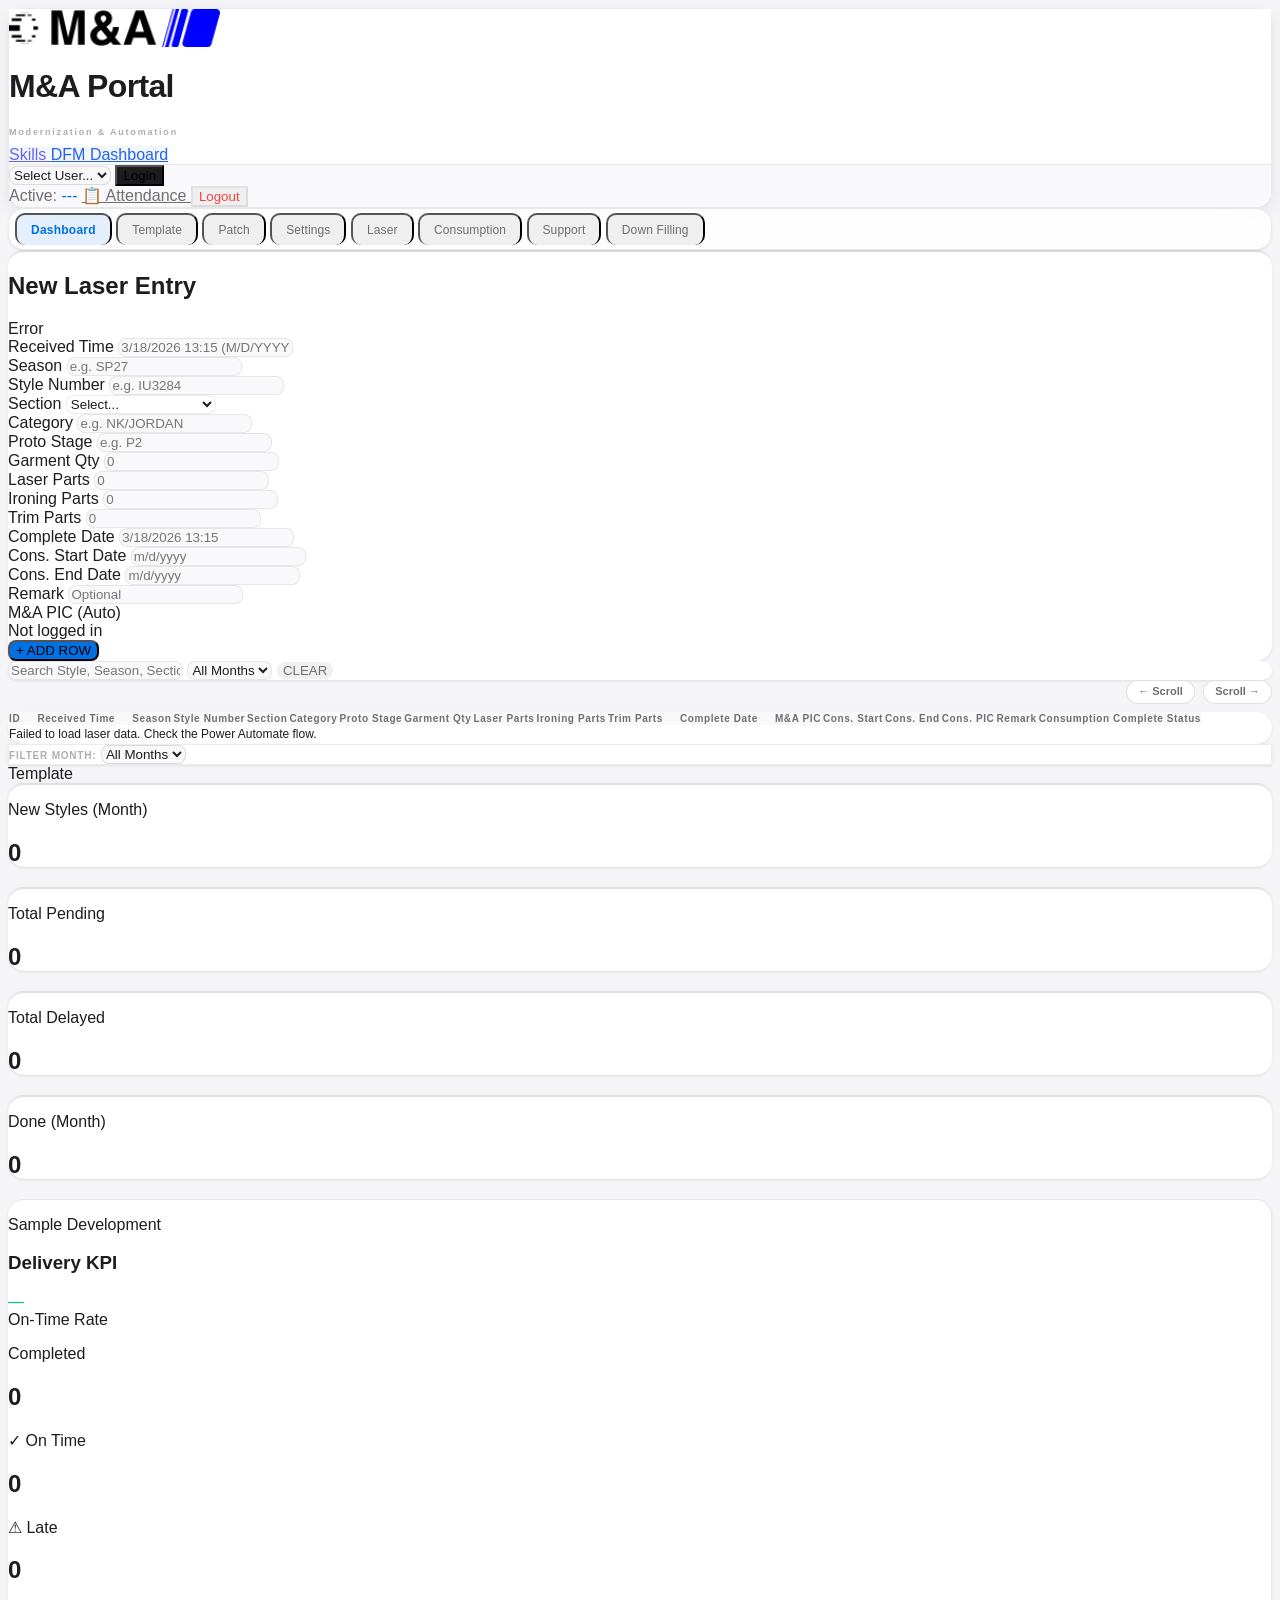
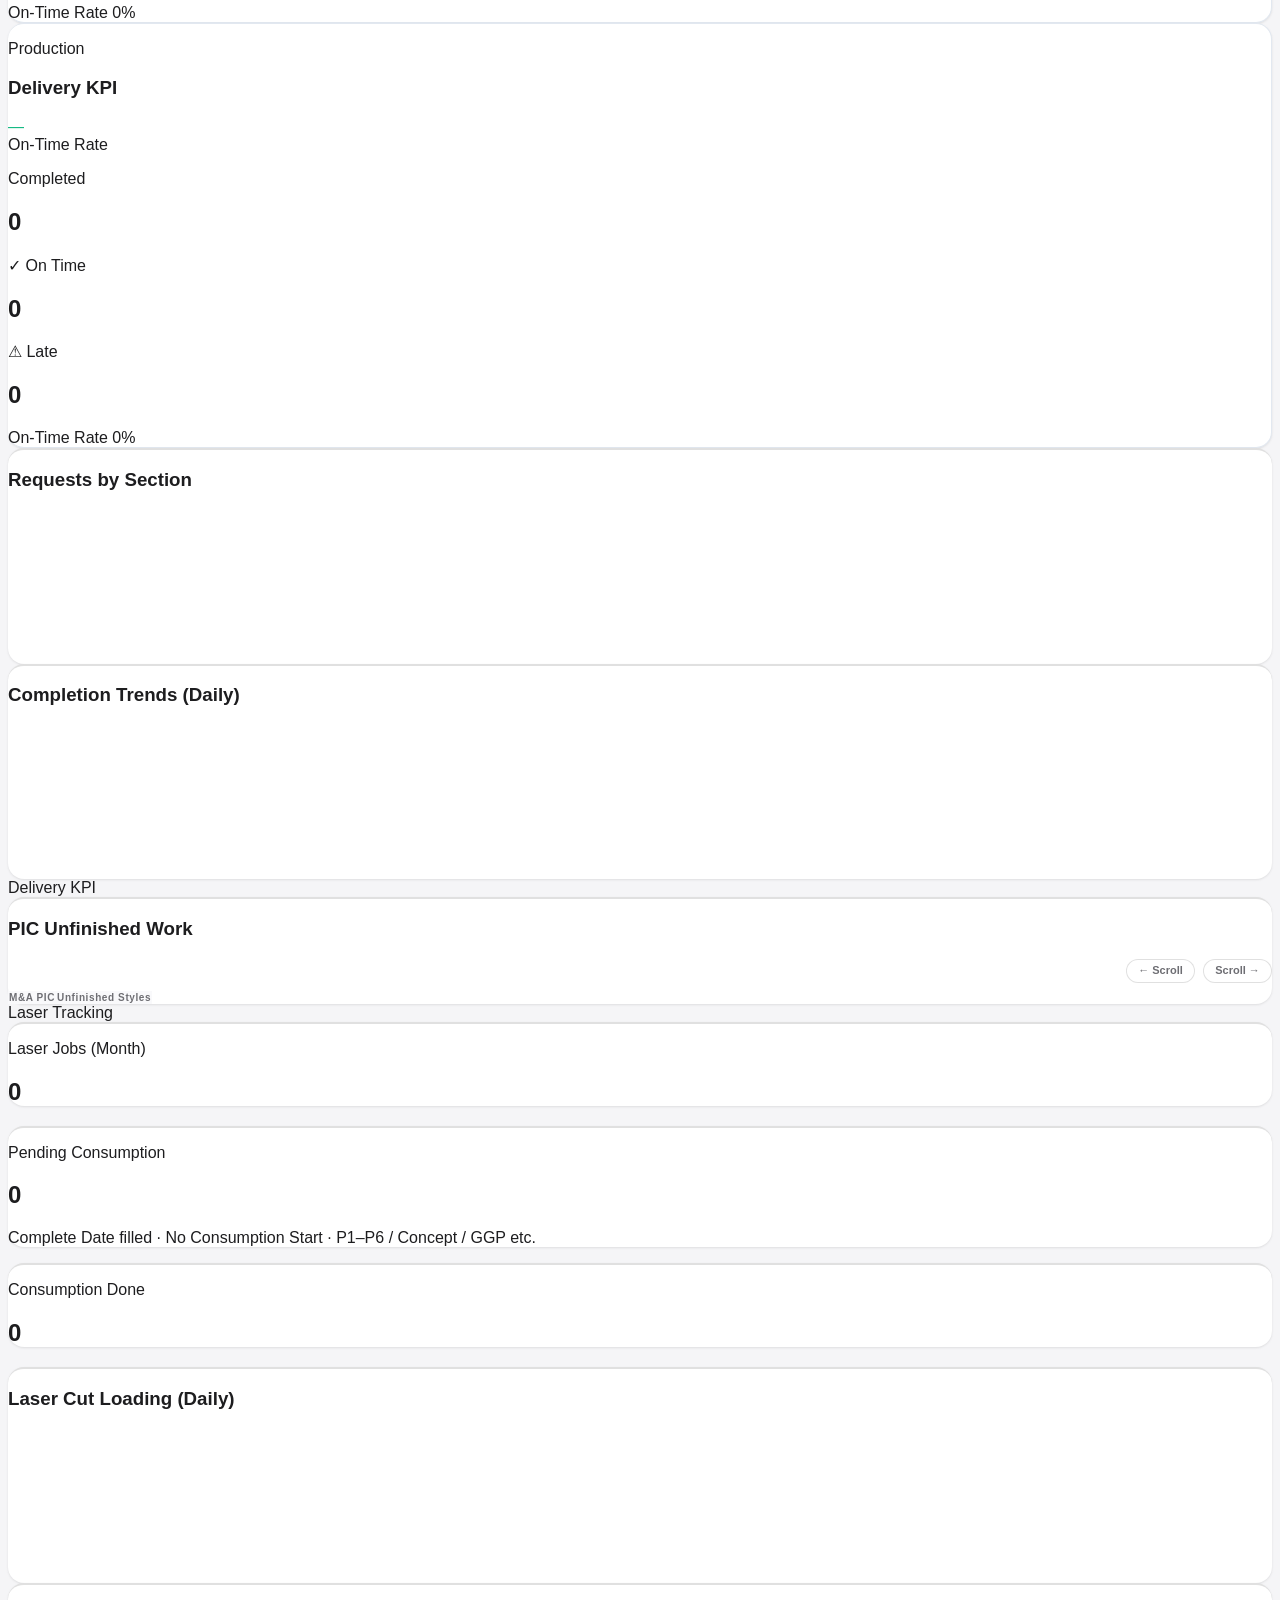
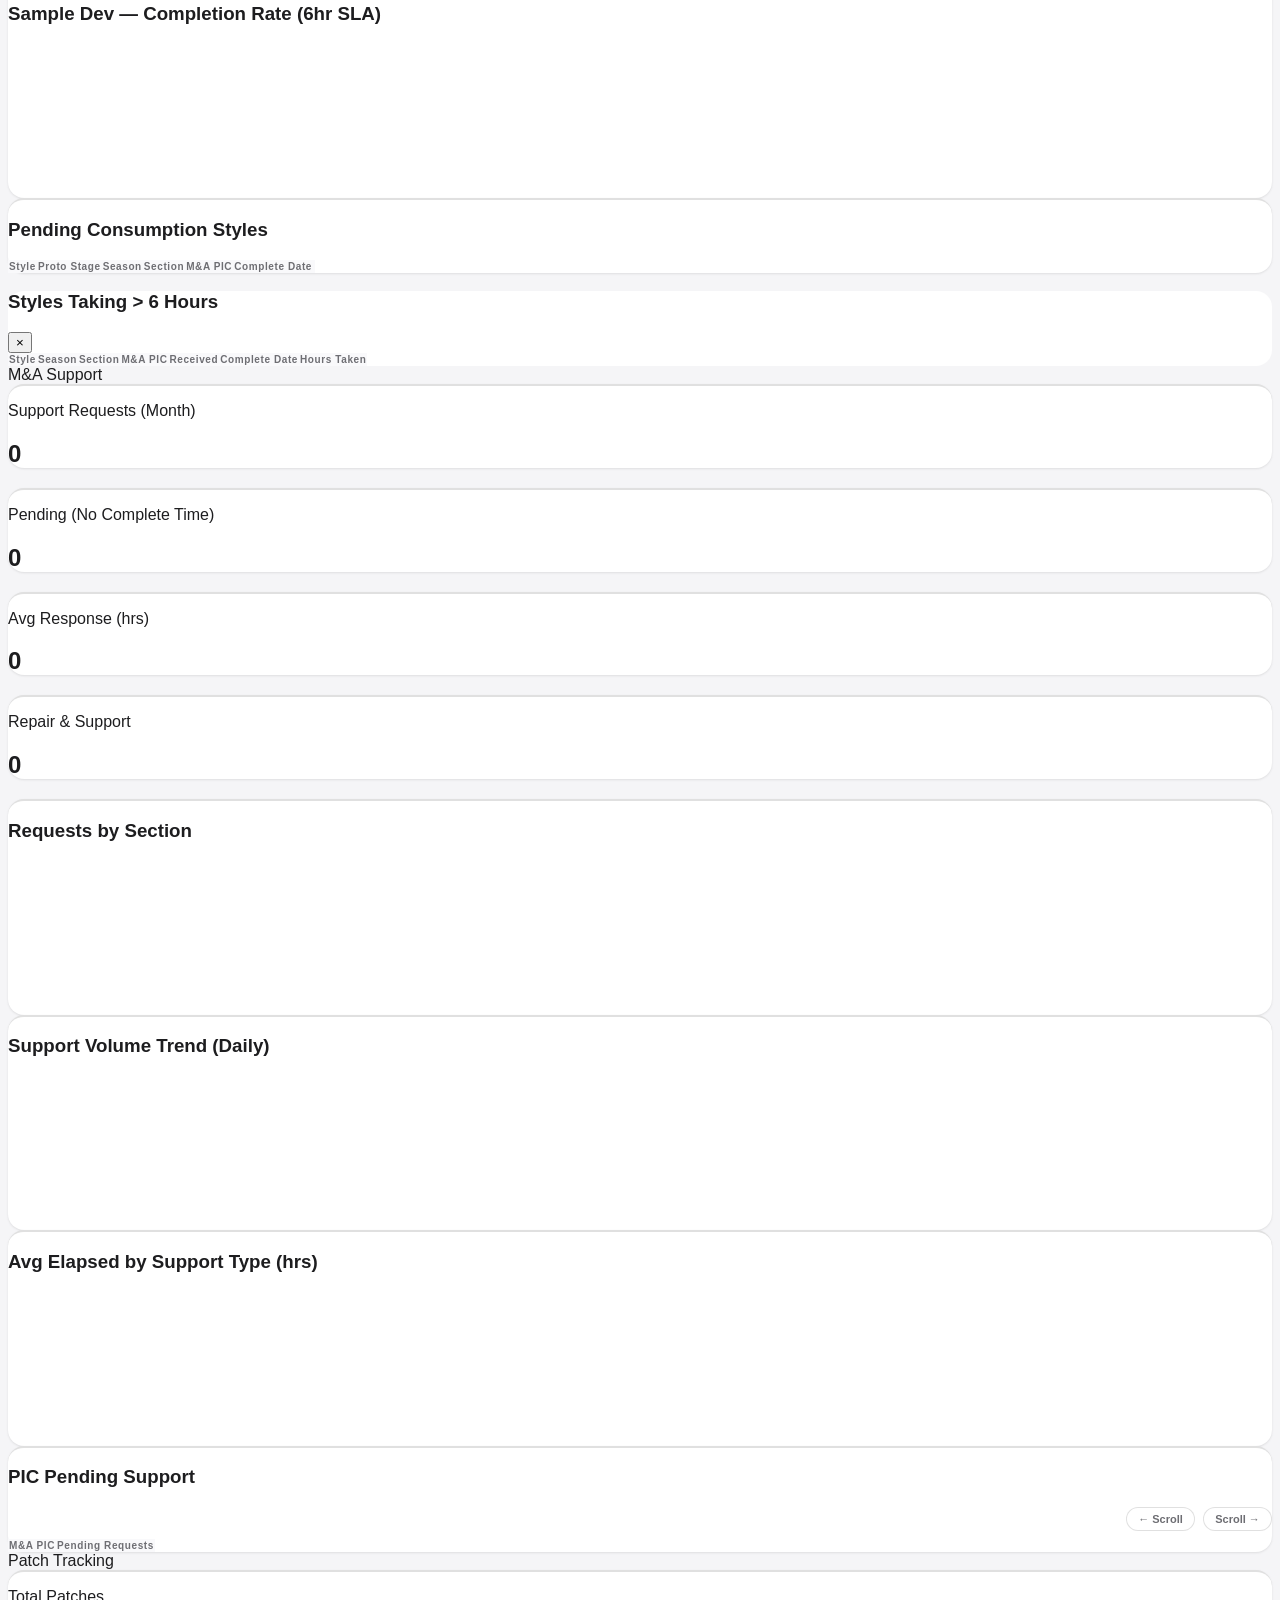
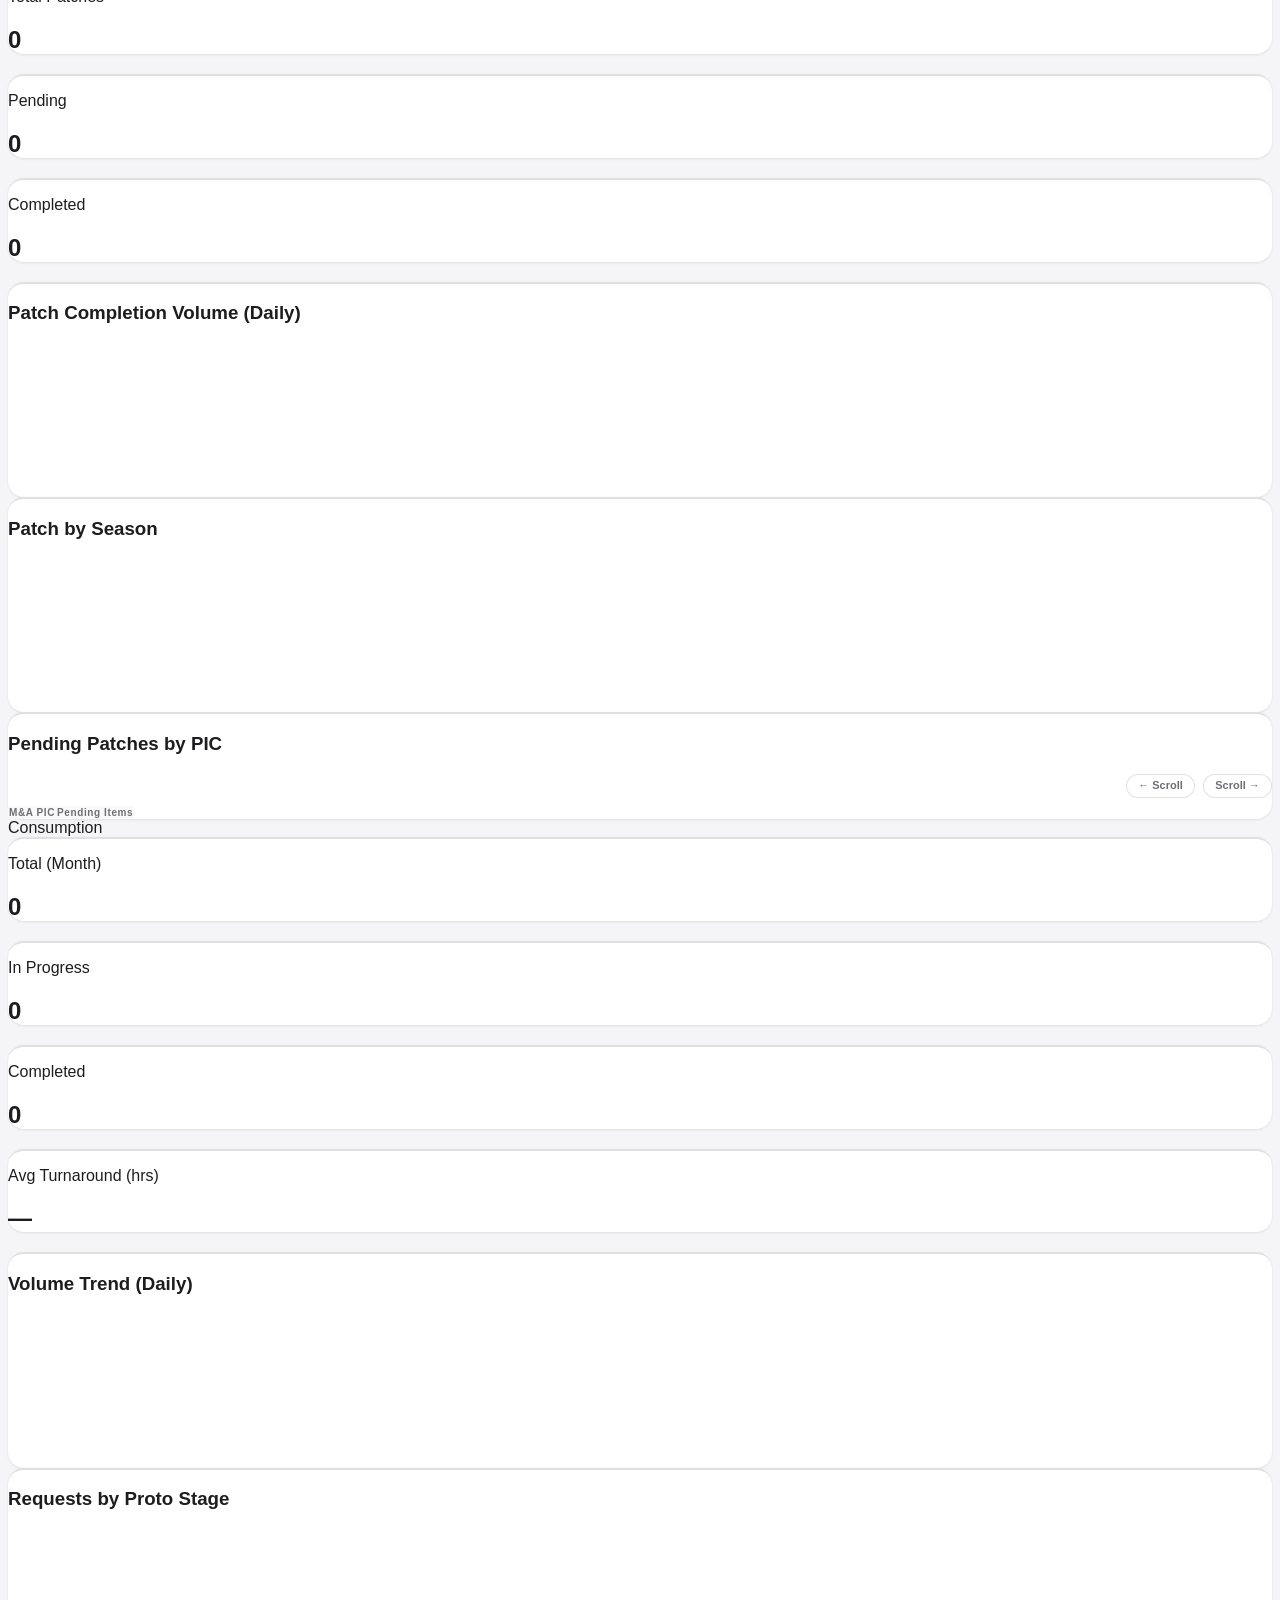
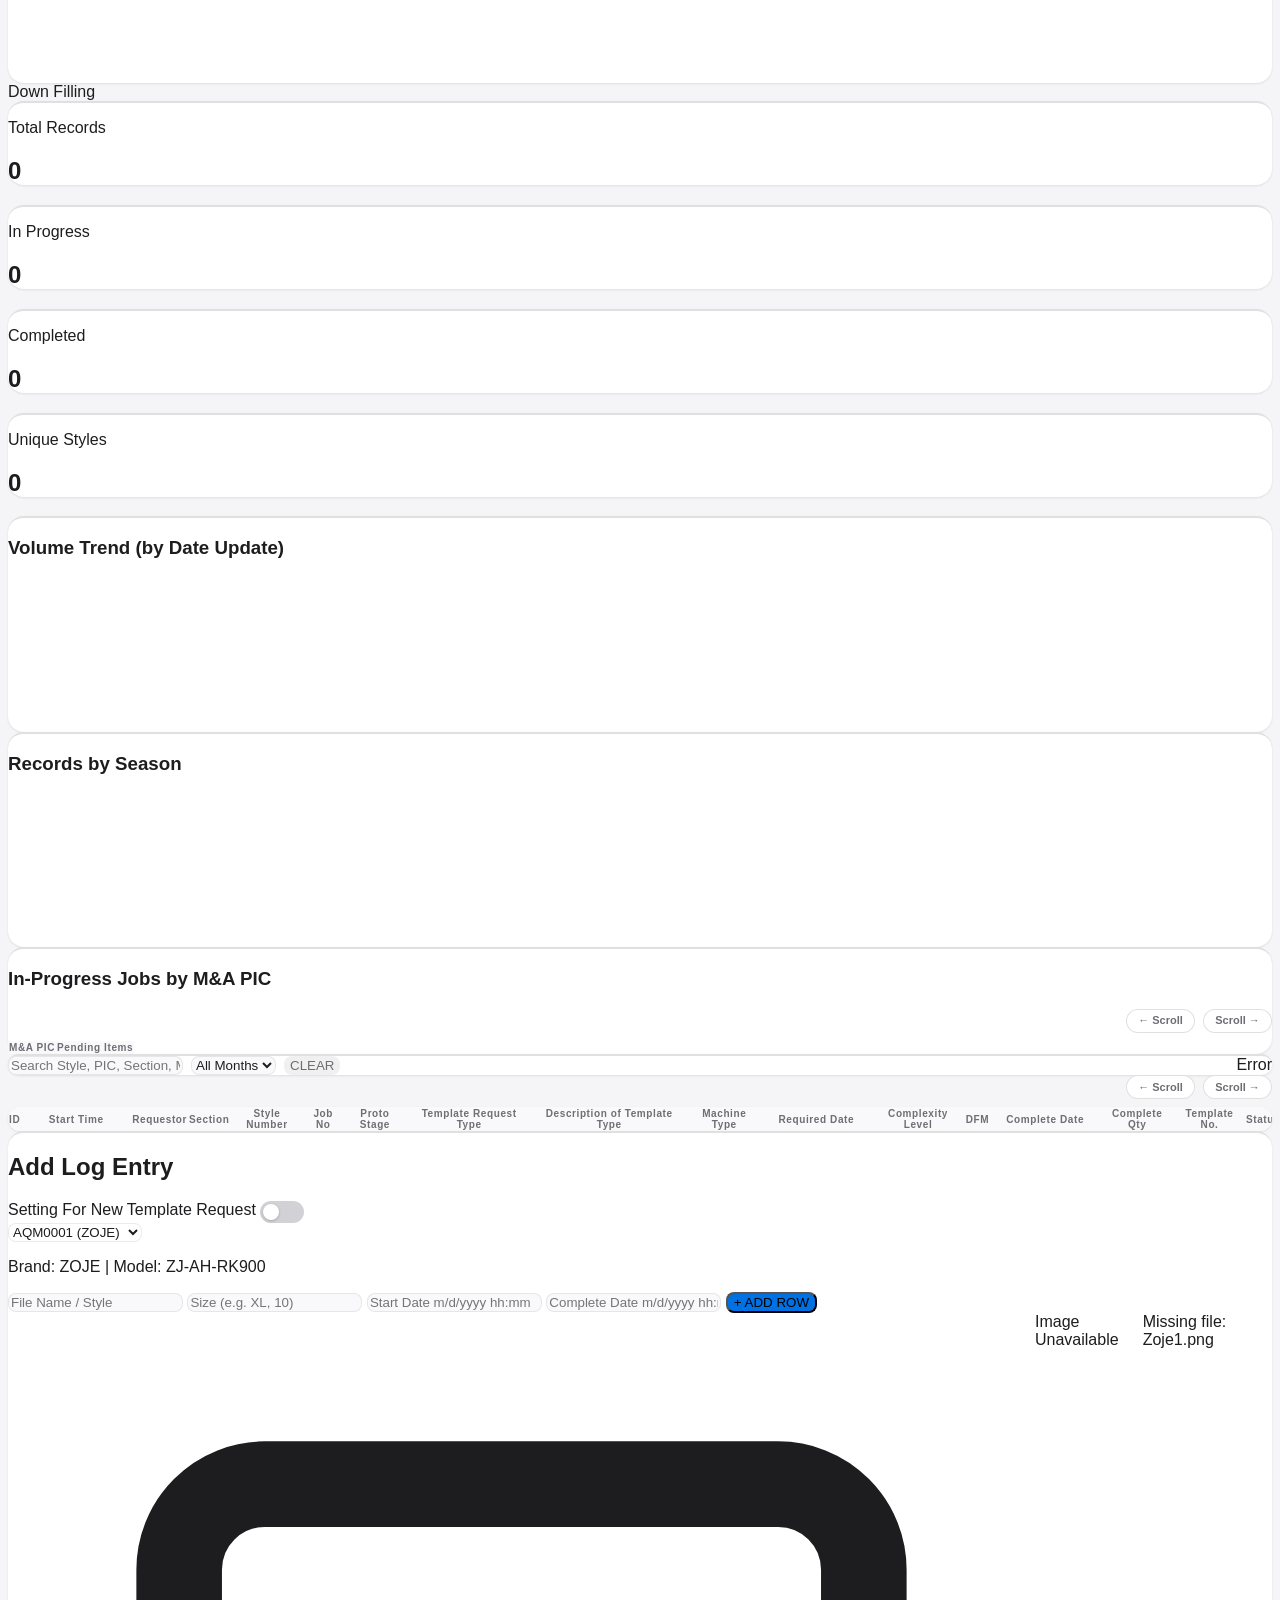
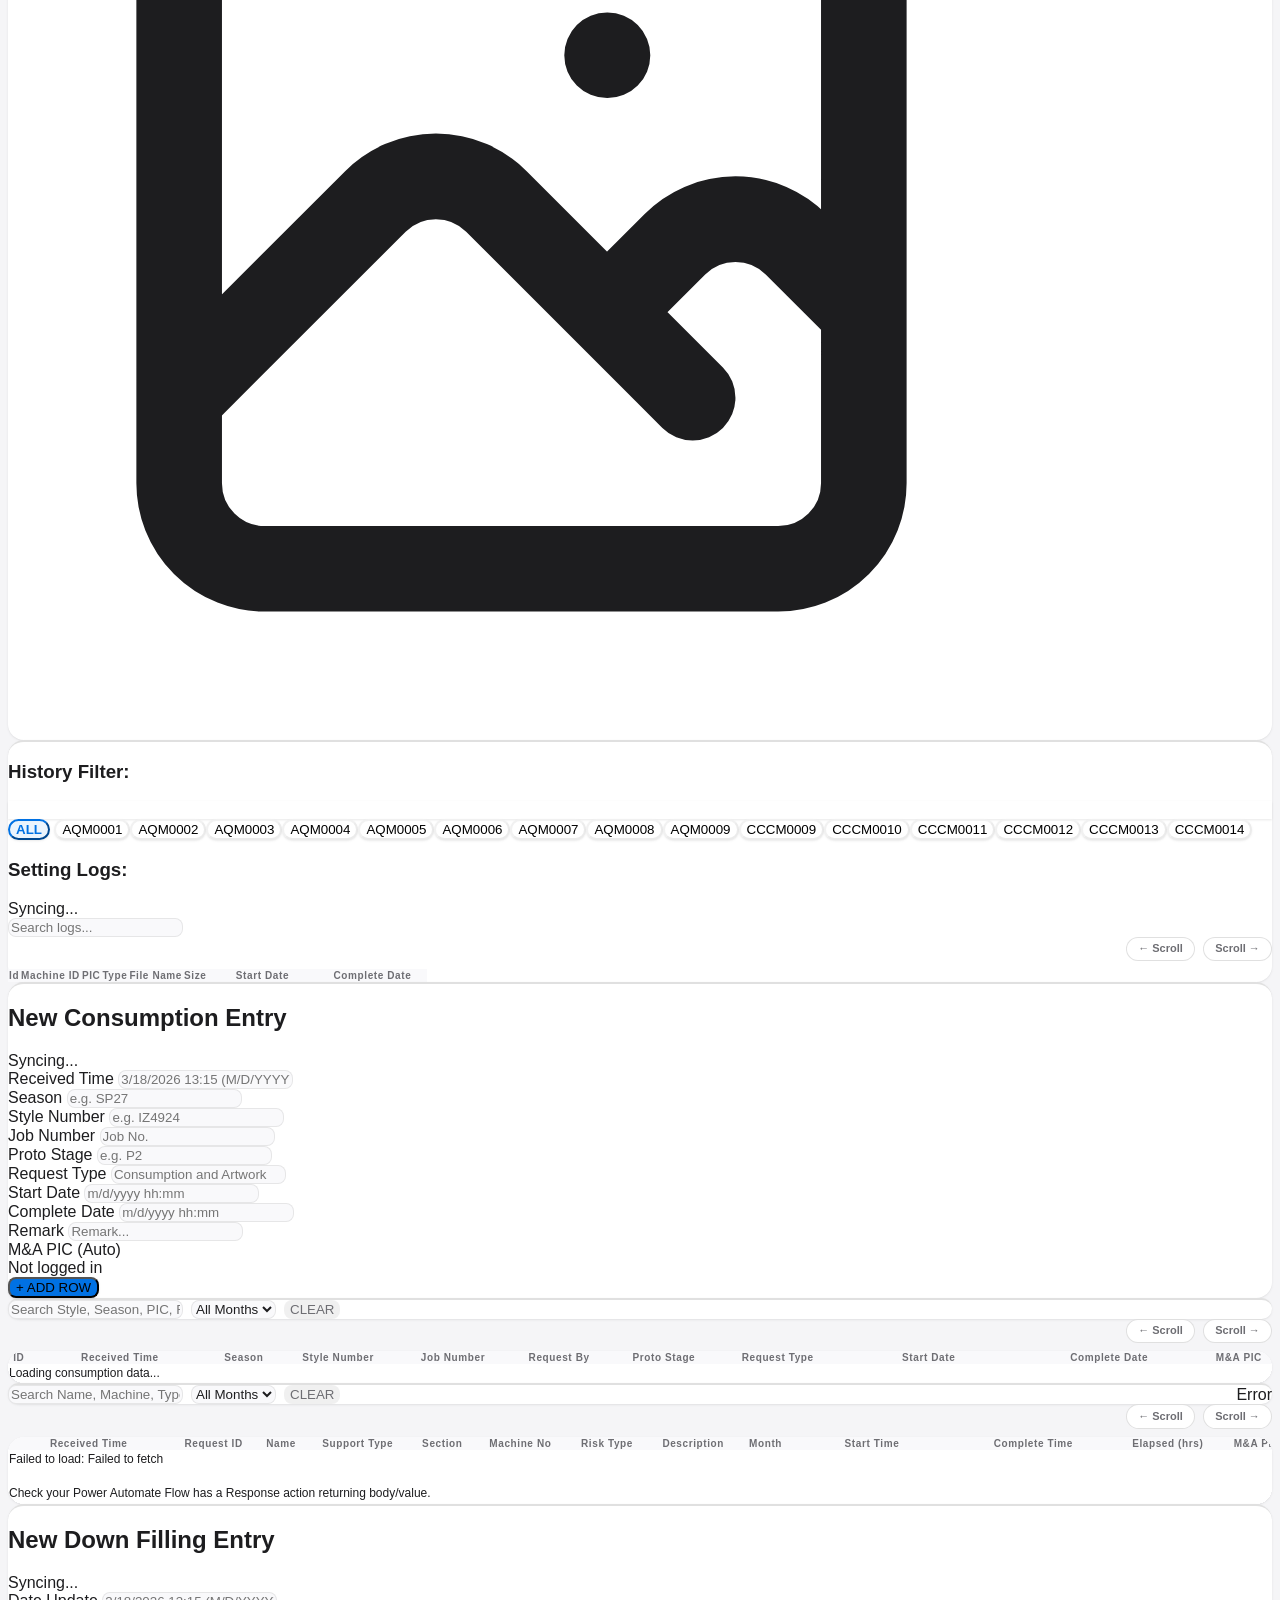
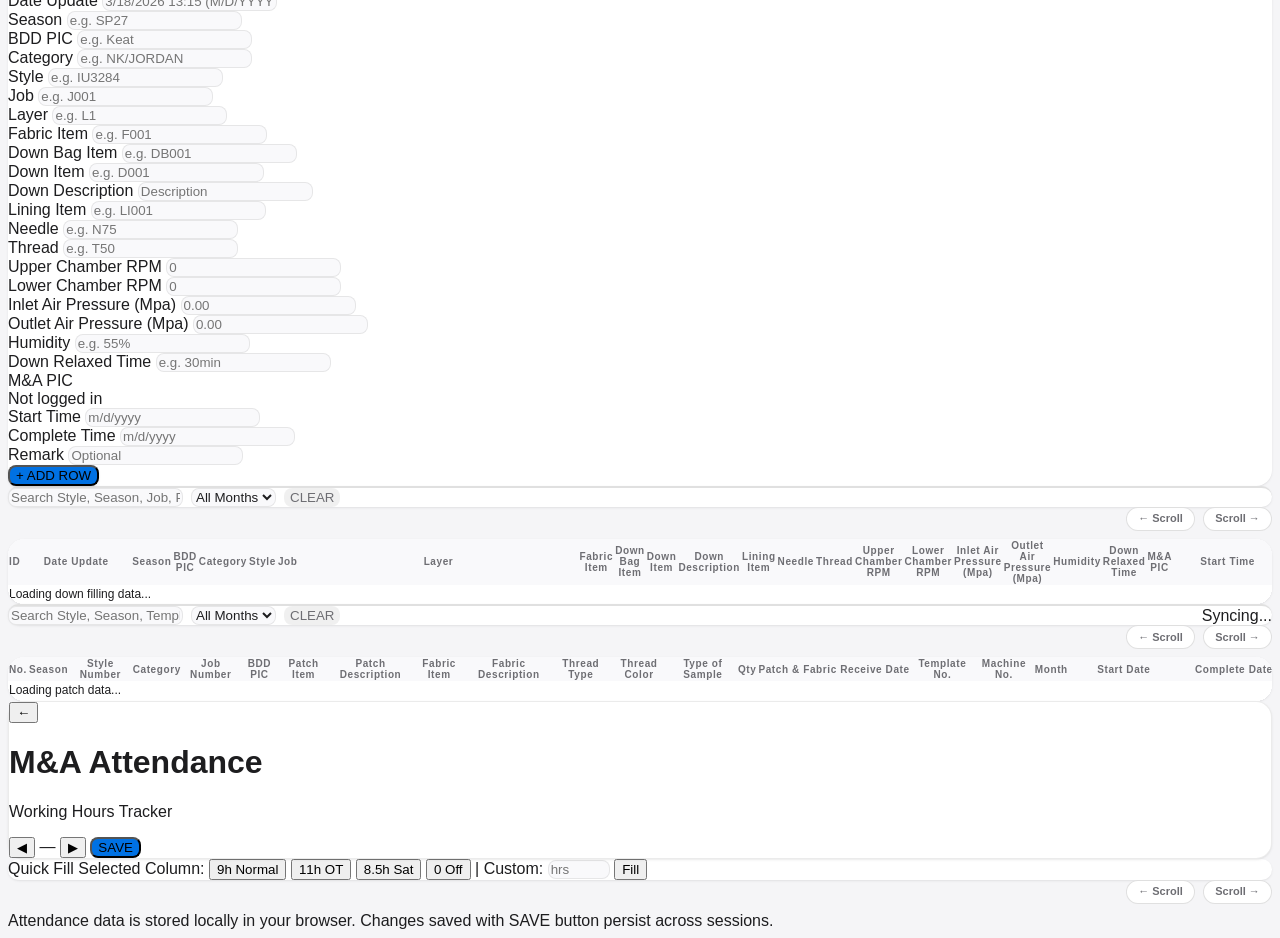
==== commit 3b5b6ed8: "Add scroll controls for table navigation" ====
--- a/index.html
+++ b/index.html
@@ -134,11 +134,27 @@
             width: 100%;
             overflow-x: auto;
         }
-        .portal-mouse-scroll {
-            cursor: grab;
-        }
-        .portal-mouse-scroll:active {
-            cursor: grabbing;
+        .portal-scroll-controls {
+            display: flex;
+            justify-content: flex-end;
+            gap: 0.5rem;
+            margin-bottom: 0.5rem;
+        }
+        .portal-scroll-btn {
+            border: 1px solid var(--border2);
+            background: rgba(255,255,255,0.92);
+            color: var(--text-2);
+            border-radius: 999px;
+            padding: 0.35rem 0.7rem;
+            font-size: 11px;
+            font-weight: 700;
+            line-height: 1;
+            transition: background 0.15s ease, color 0.15s ease, border-color 0.15s ease;
+        }
+        .portal-scroll-btn:hover {
+            background: rgba(0,113,227,0.08);
+            color: var(--accent);
+            border-color: rgba(0,113,227,0.2);
         }
         .portal-wide-table {
             width: 100%;
@@ -5036,24 +5052,27 @@
             return [];
         }
 
-        function enableMouseHorizontalScroll() {
+        function enableTableScrollControls() {
             const wrappers = Array.from(document.querySelectorAll('div.overflow-x-auto, .portal-table-shell'))
                 .filter((el, index, arr) => arr.indexOf(el) === index)
                 .filter(el => el.querySelector('table'));
 
             wrappers.forEach(el => {
-                if (el.dataset.mouseScrollBound === '1') return;
-                el.dataset.mouseScrollBound = '1';
-                el.classList.add('portal-mouse-scroll');
-                el.addEventListener('wheel', (event) => {
-                    if (el.scrollWidth <= el.clientWidth) return;
-                    const mostlyVertical = Math.abs(event.deltaY) >= Math.abs(event.deltaX);
-                    if (!mostlyVertical && !event.shiftKey) return;
-                    const delta = mostlyVertical ? event.deltaY : event.deltaX;
-                    if (!delta) return;
-                    event.preventDefault();
-                    el.scrollLeft += delta;
-                }, { passive: false });
+                if (el.dataset.scrollControlsBound === '1') return;
+                el.dataset.scrollControlsBound = '1';
+                const controls = document.createElement('div');
+                controls.className = 'portal-scroll-controls';
+                controls.innerHTML = `
+                    <button type="button" class="portal-scroll-btn" data-dir="left">← Scroll</button>
+                    <button type="button" class="portal-scroll-btn" data-dir="right">Scroll →</button>
+                `;
+                controls.querySelectorAll('.portal-scroll-btn').forEach(btn => {
+                    btn.addEventListener('click', () => {
+                        const dir = btn.dataset.dir === 'left' ? -1 : 1;
+                        el.scrollBy({ left: dir * Math.max(320, Math.round(el.clientWidth * 0.6)), behavior: 'smooth' });
+                    });
+                });
+                el.parentNode.insertBefore(controls, el);
             });
         }
 
@@ -5100,9 +5119,9 @@
             setInterval(() => refreshConsumptionData(true),  72000);
             setInterval(() => refreshDownData(true),     75000);
             setInterval(() => refreshLiveLogs(true),     78000);
-            enableMouseHorizontalScroll();
-            setTimeout(enableMouseHorizontalScroll, 1500);
-            setTimeout(enableMouseHorizontalScroll, 5000);
+            enableTableScrollControls();
+            setTimeout(enableTableScrollControls, 1500);
+            setTimeout(enableTableScrollControls, 5000);
         };
     </script>
 </body>
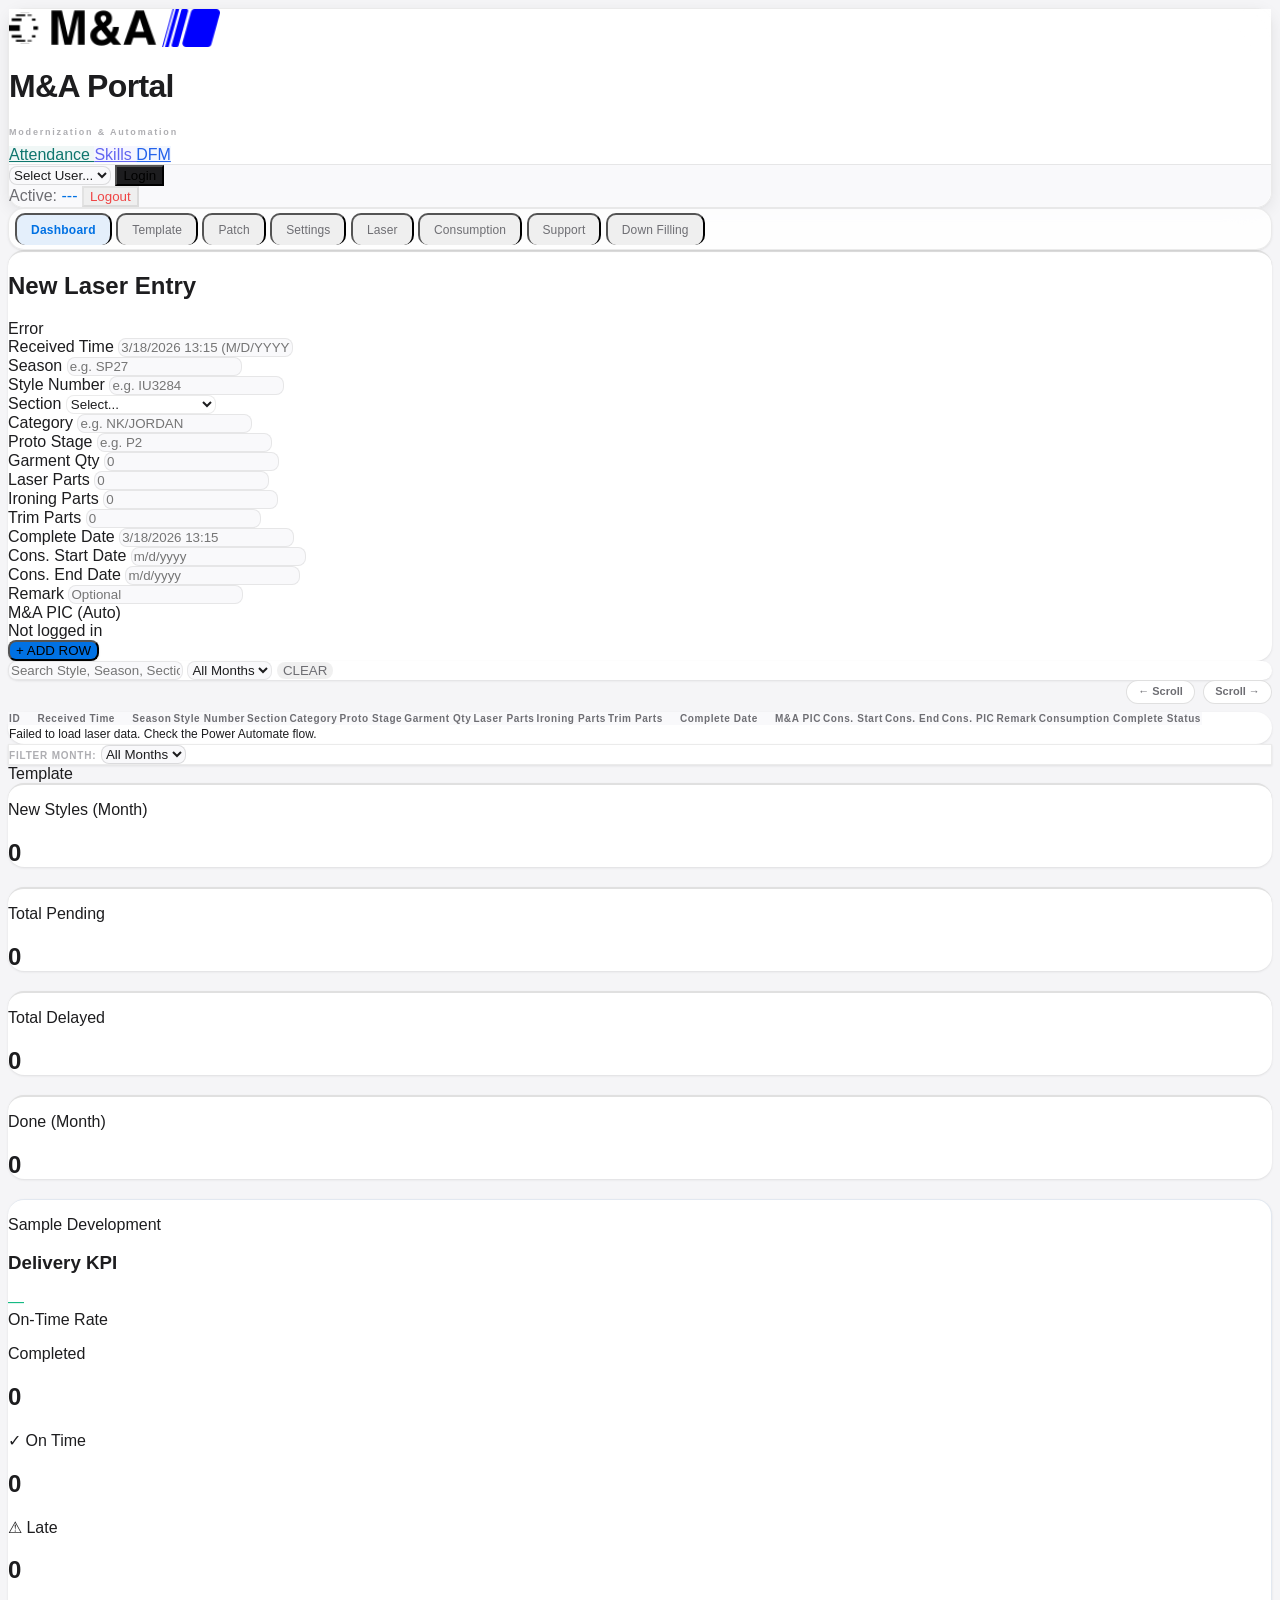
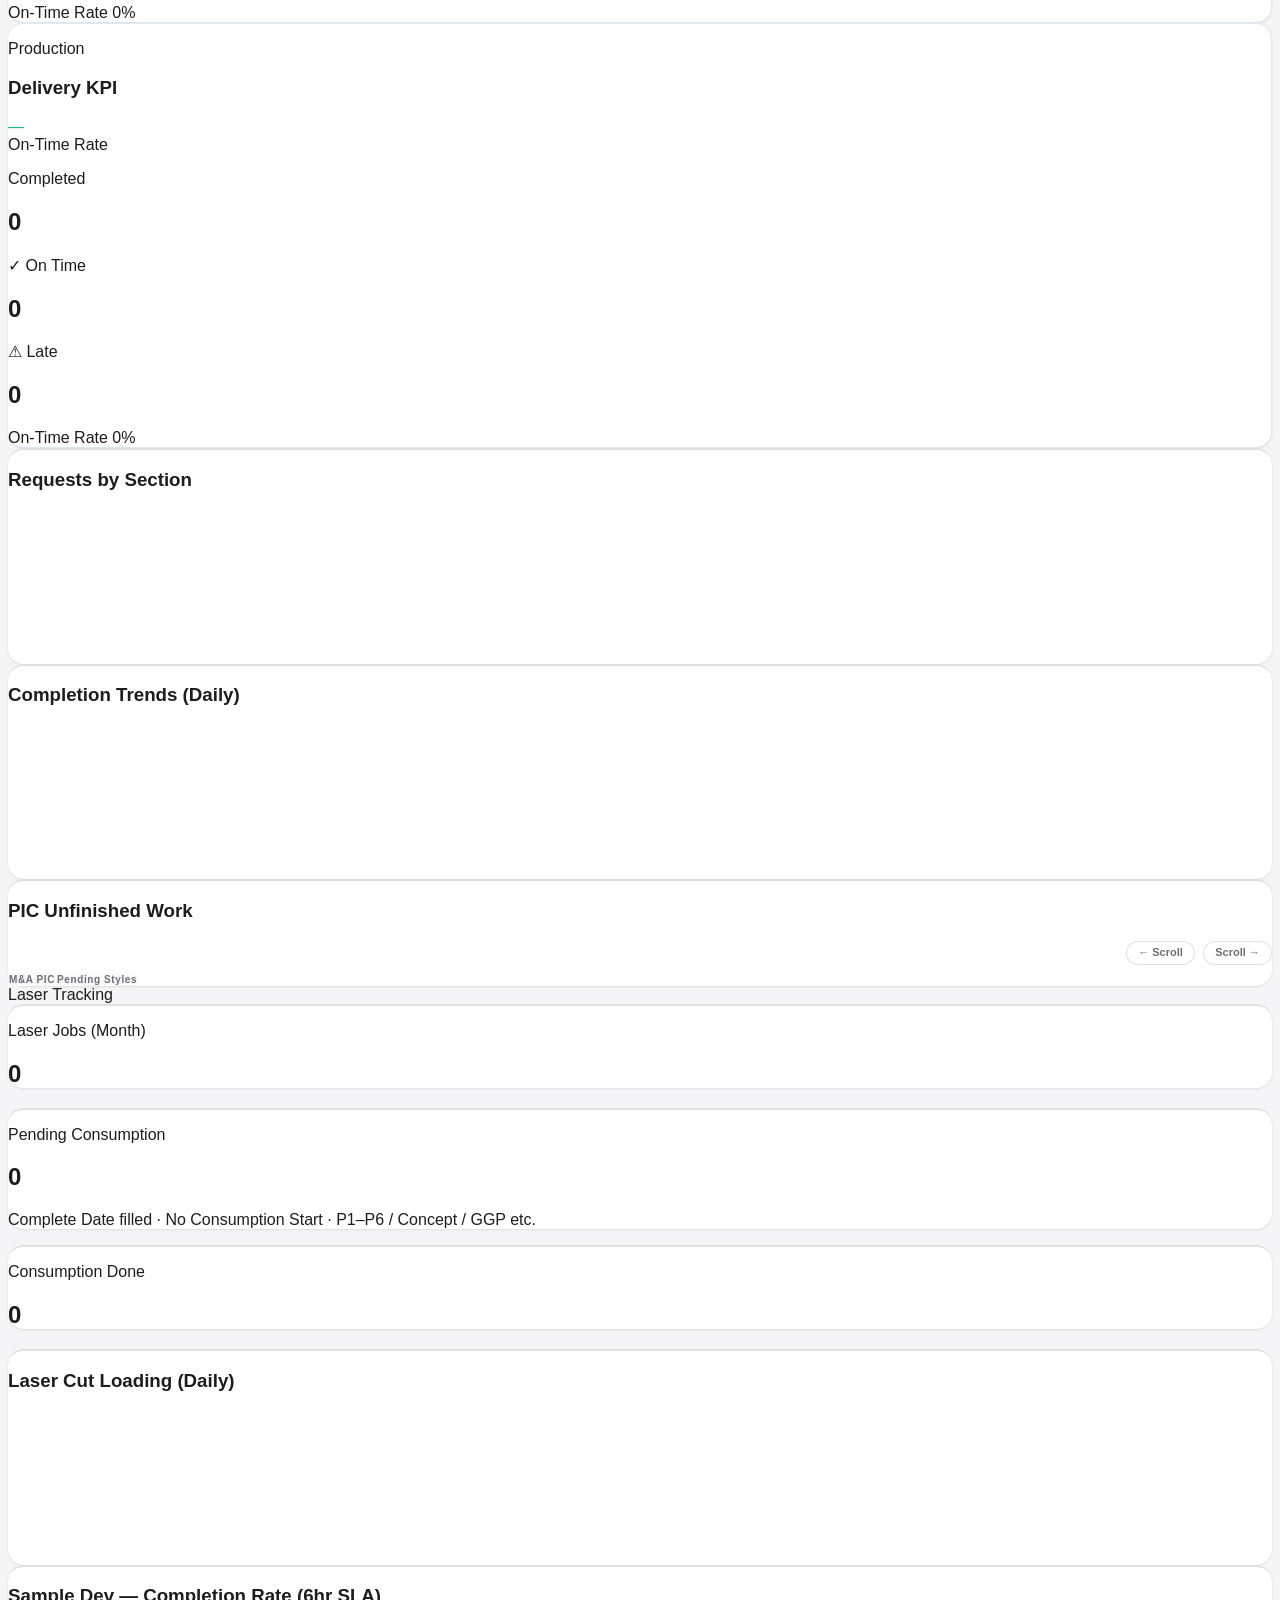
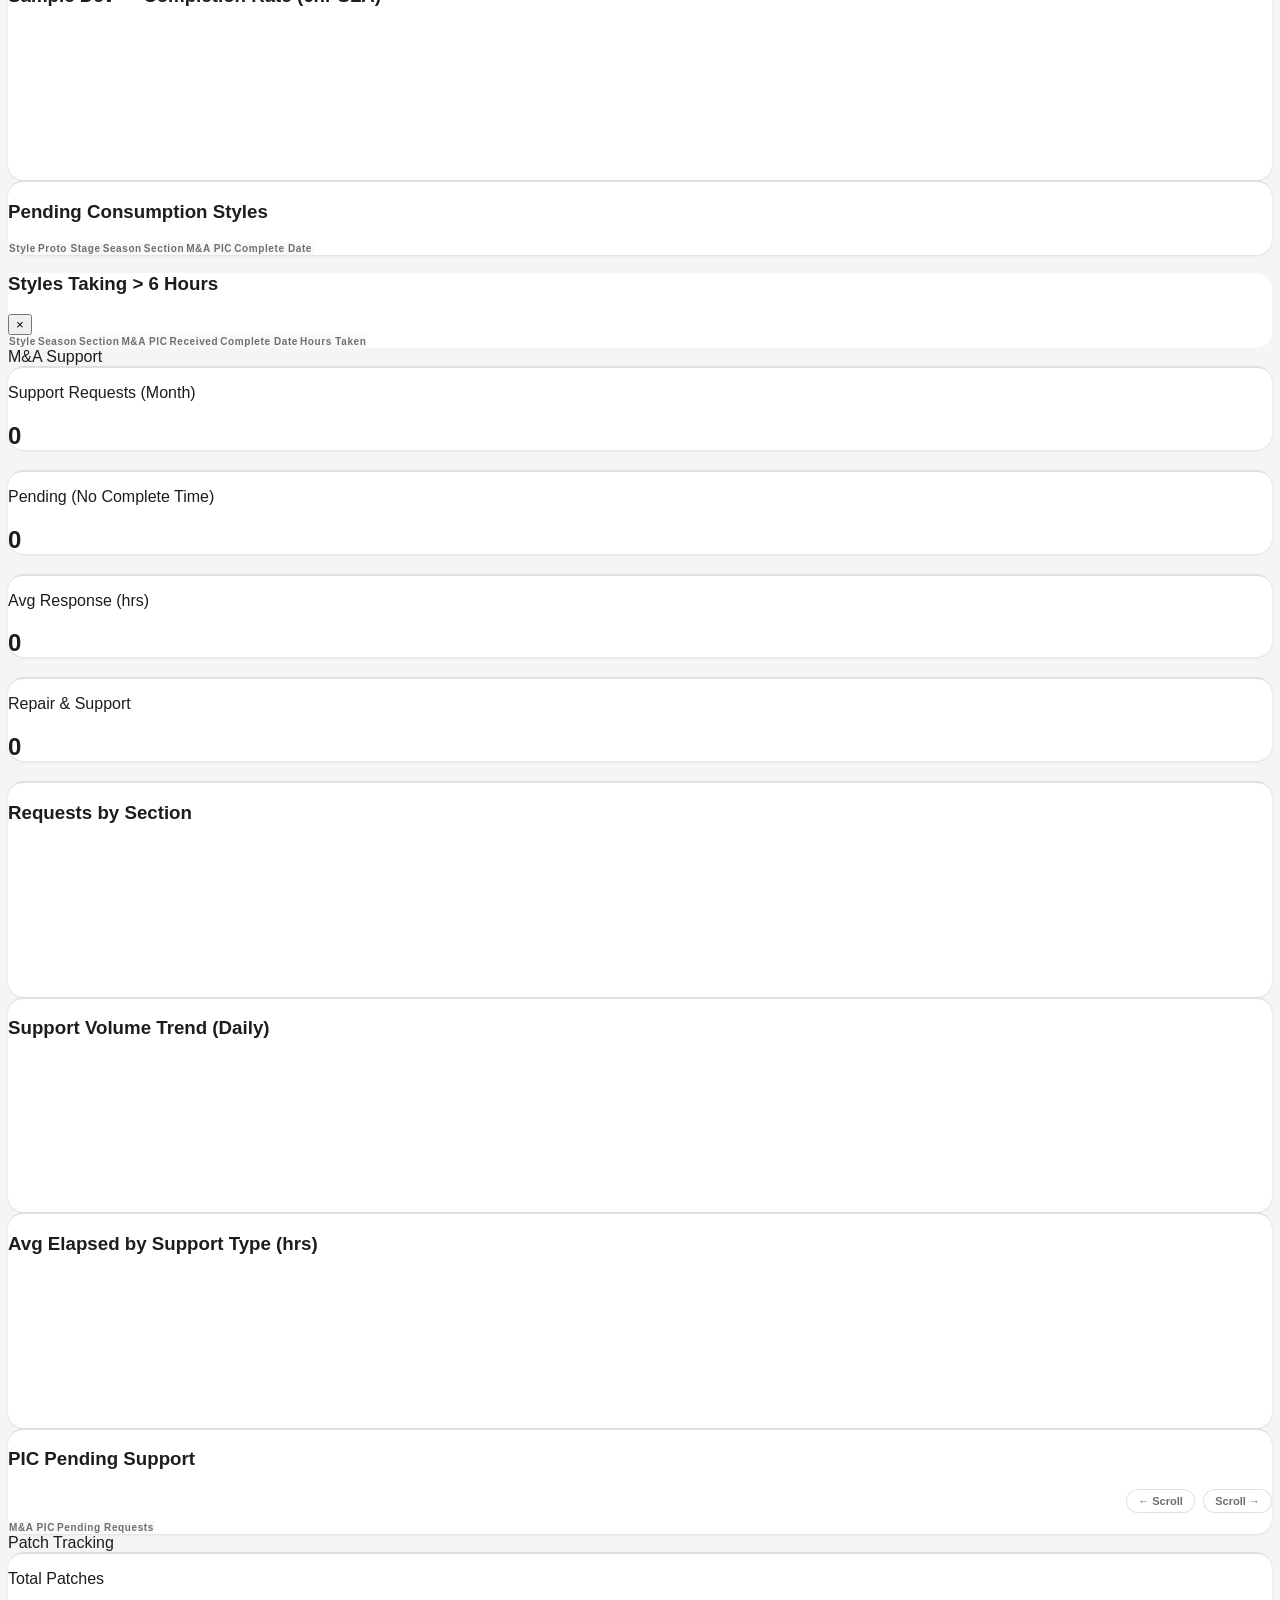
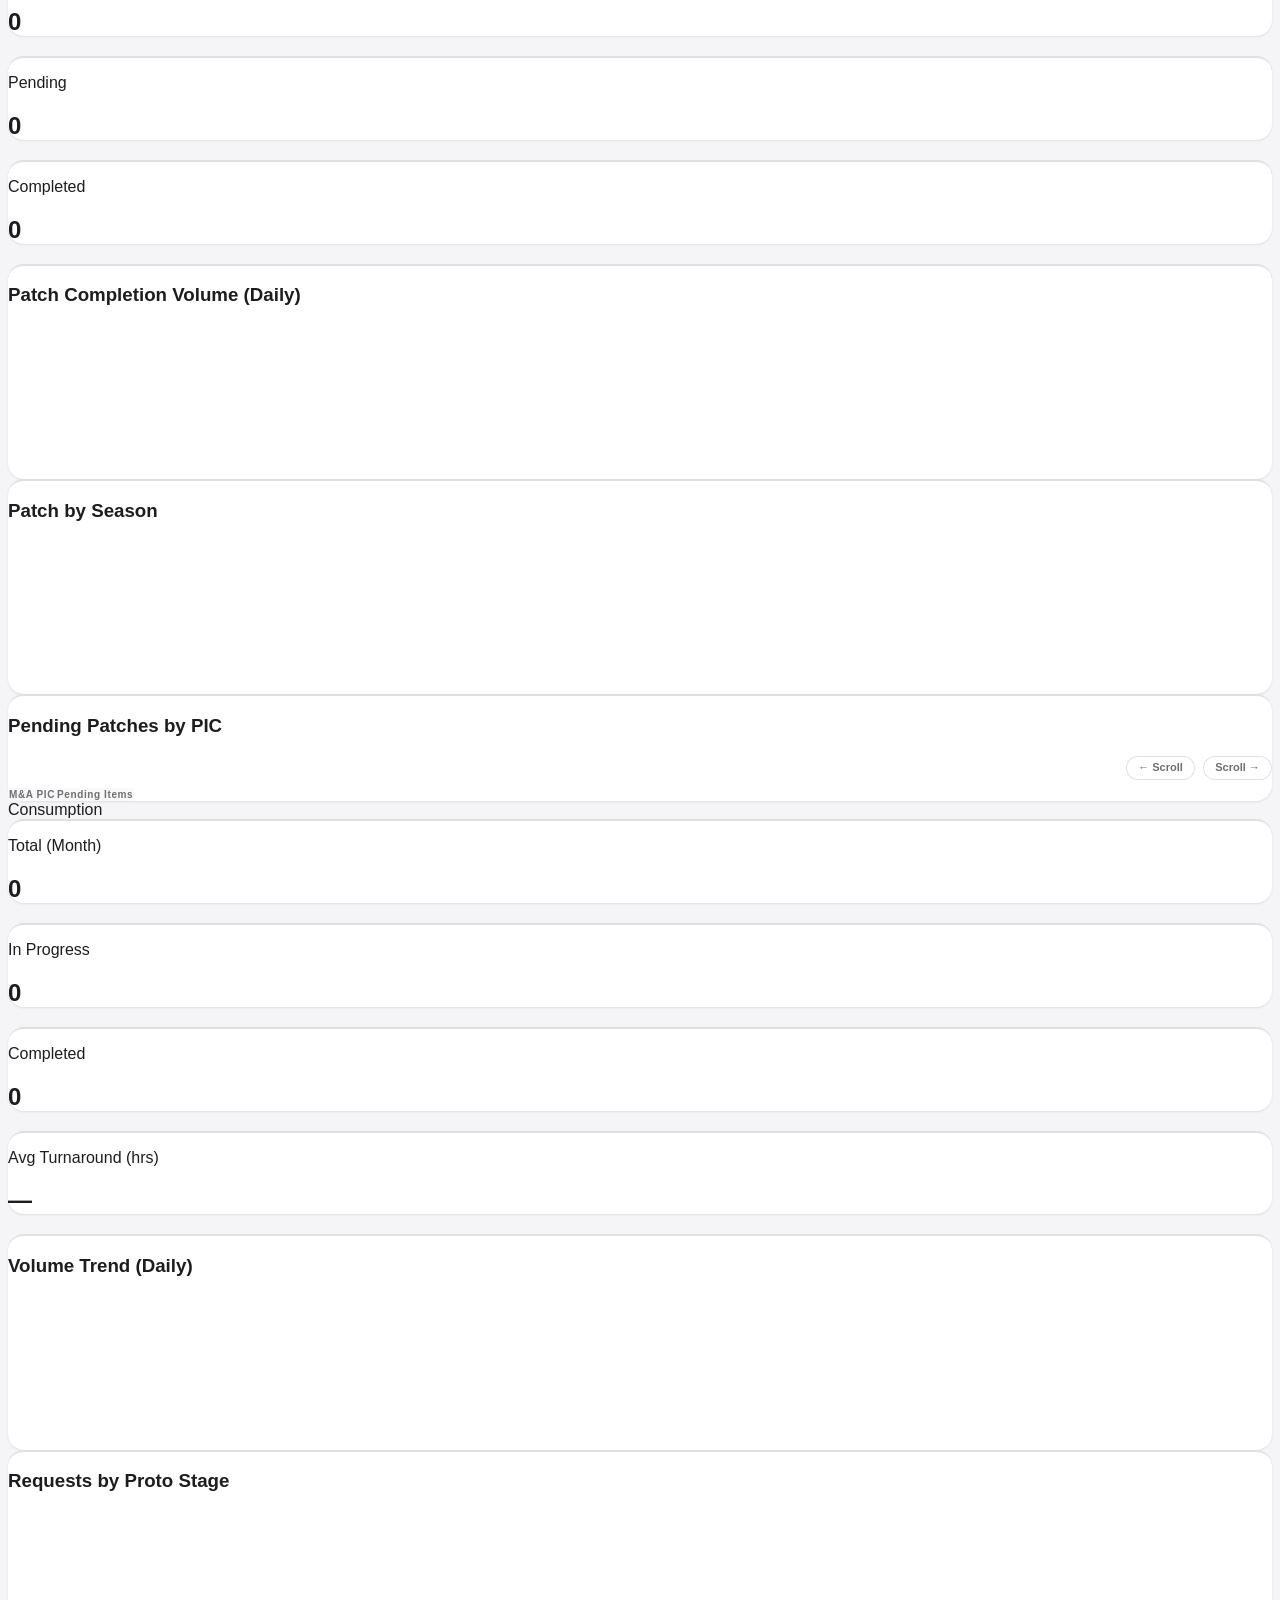
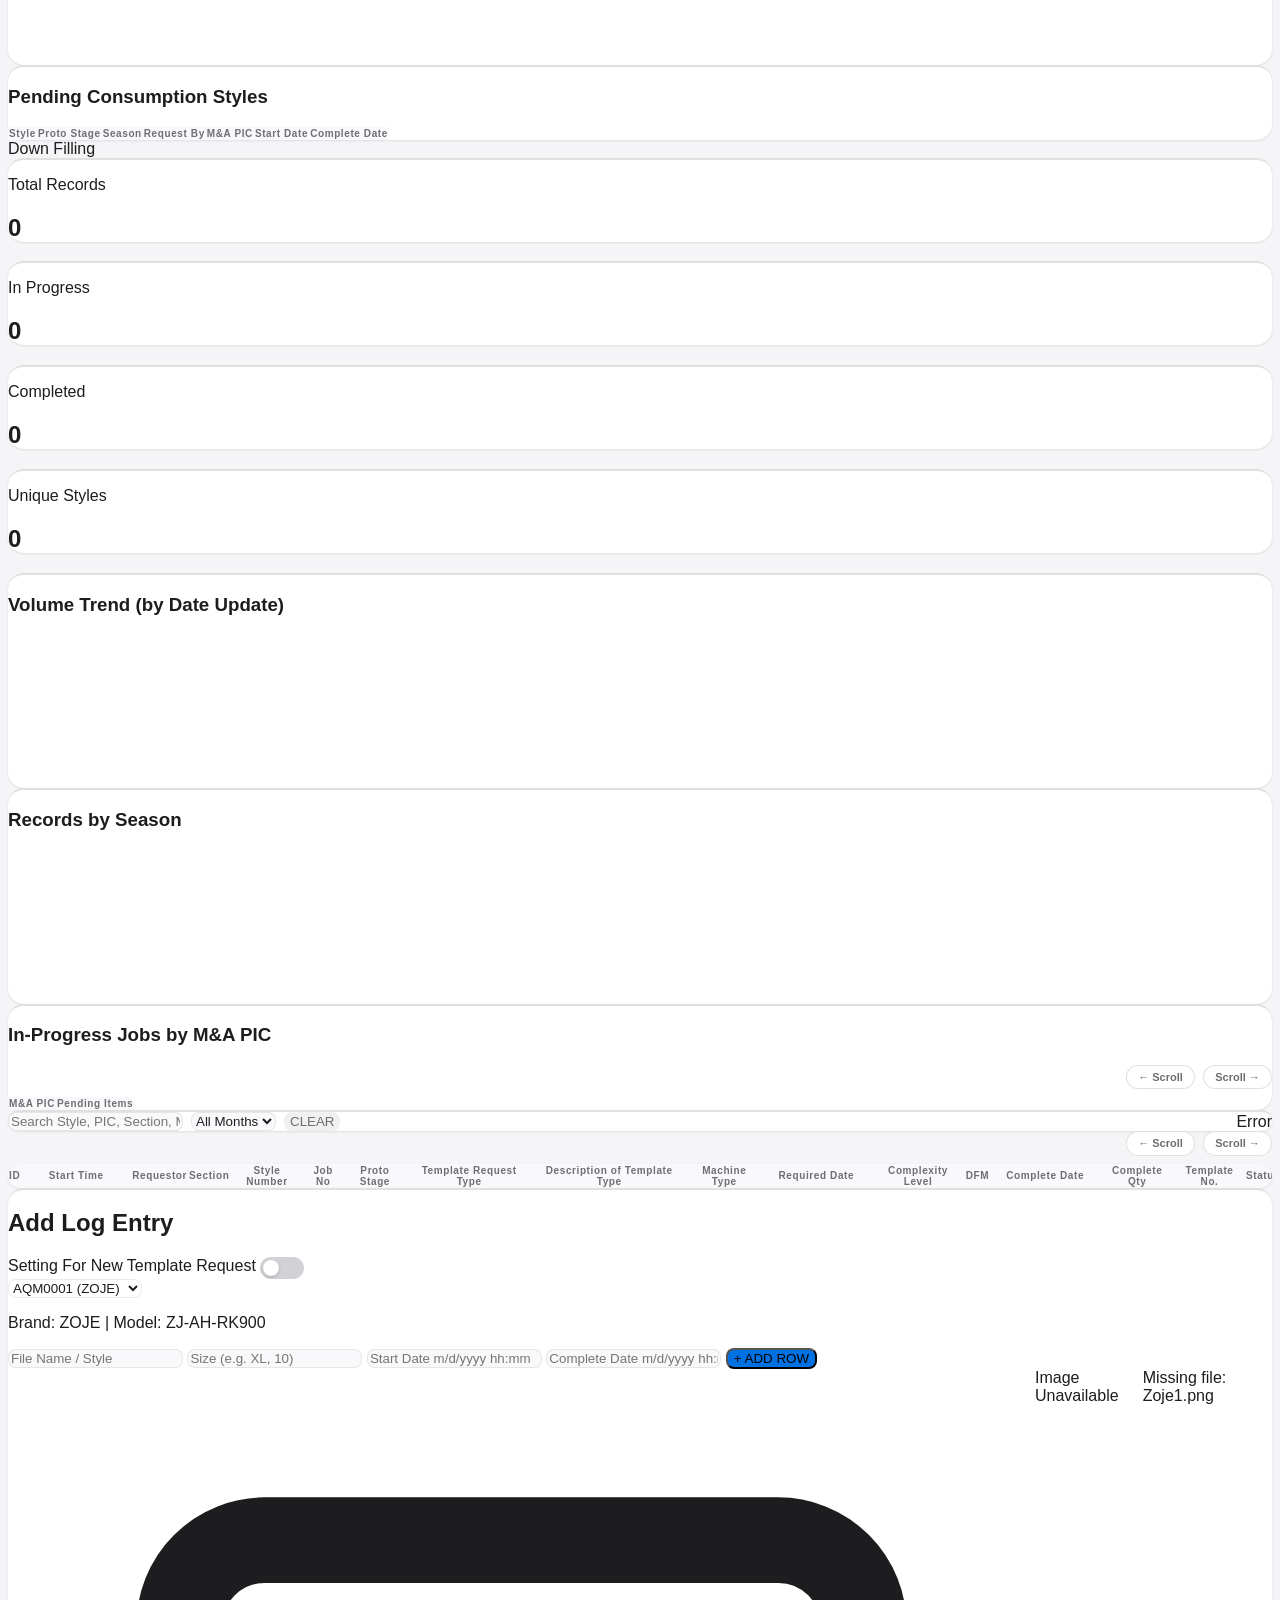
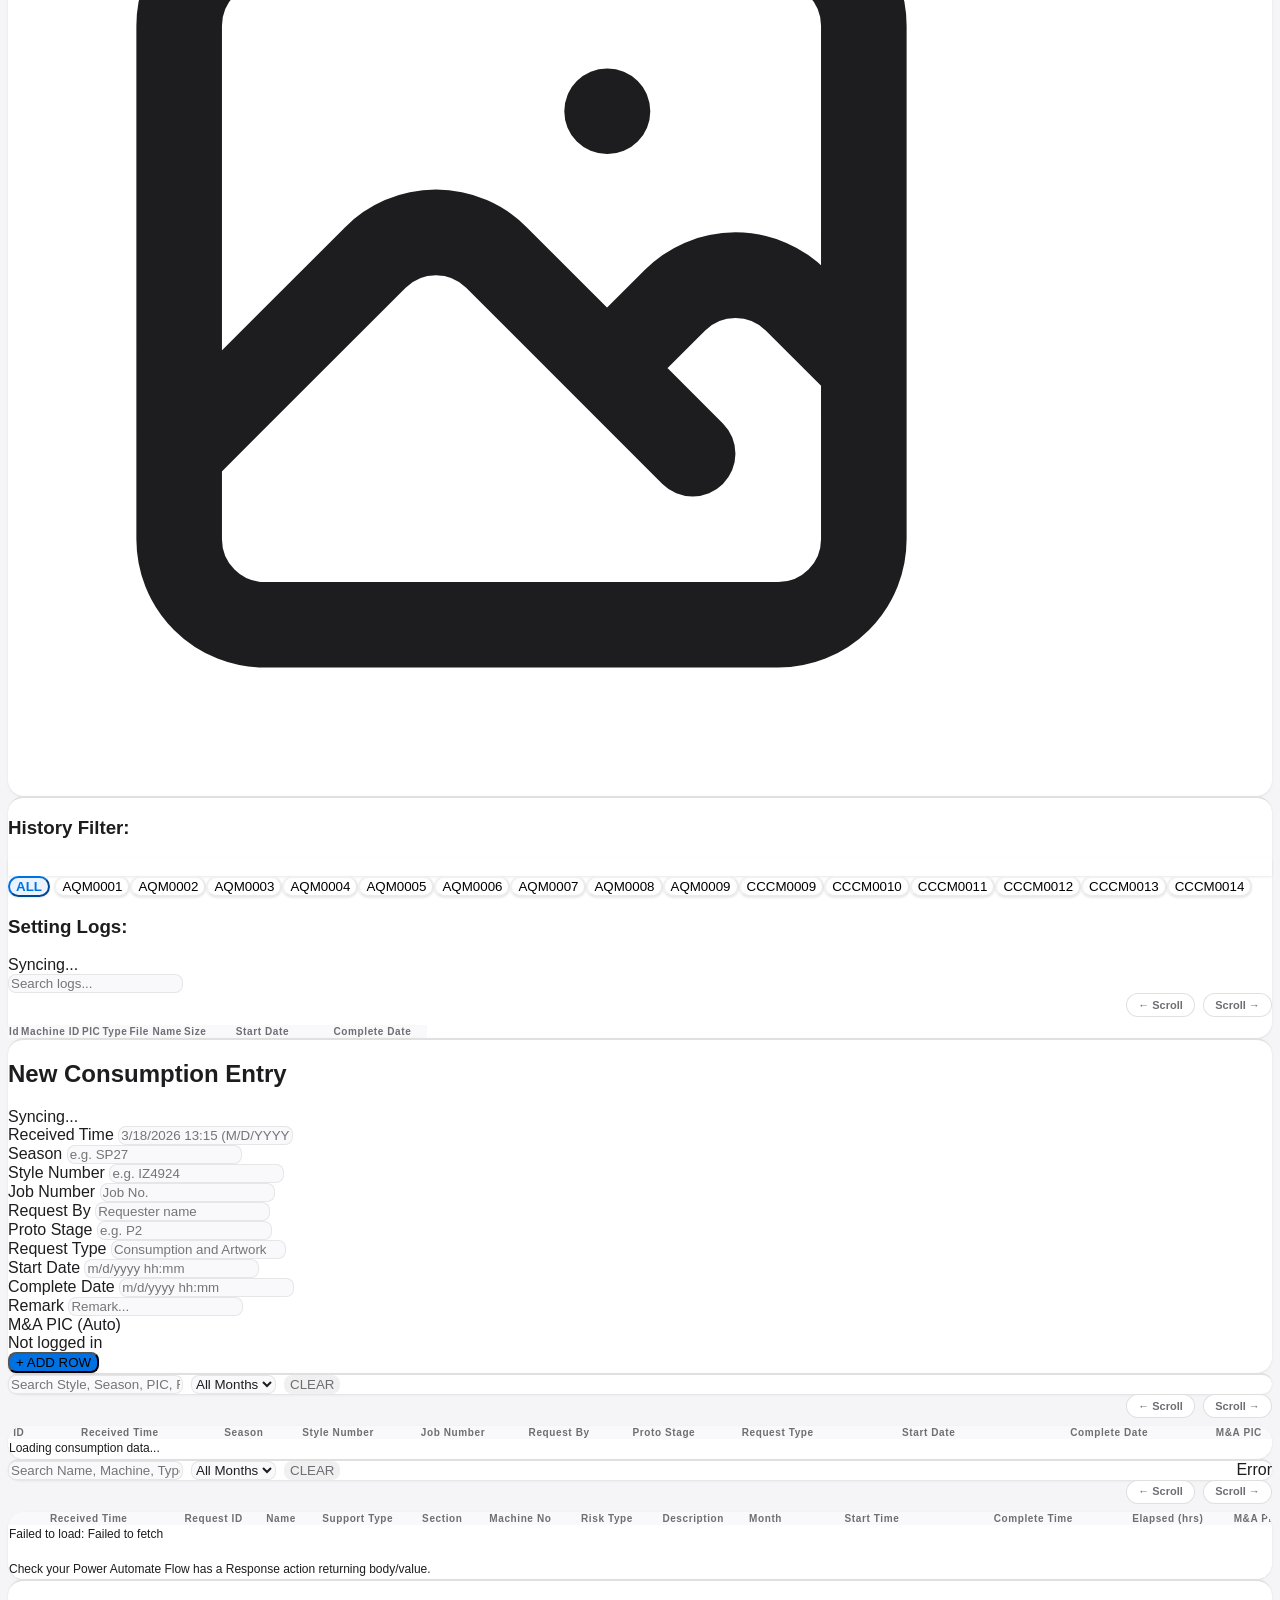
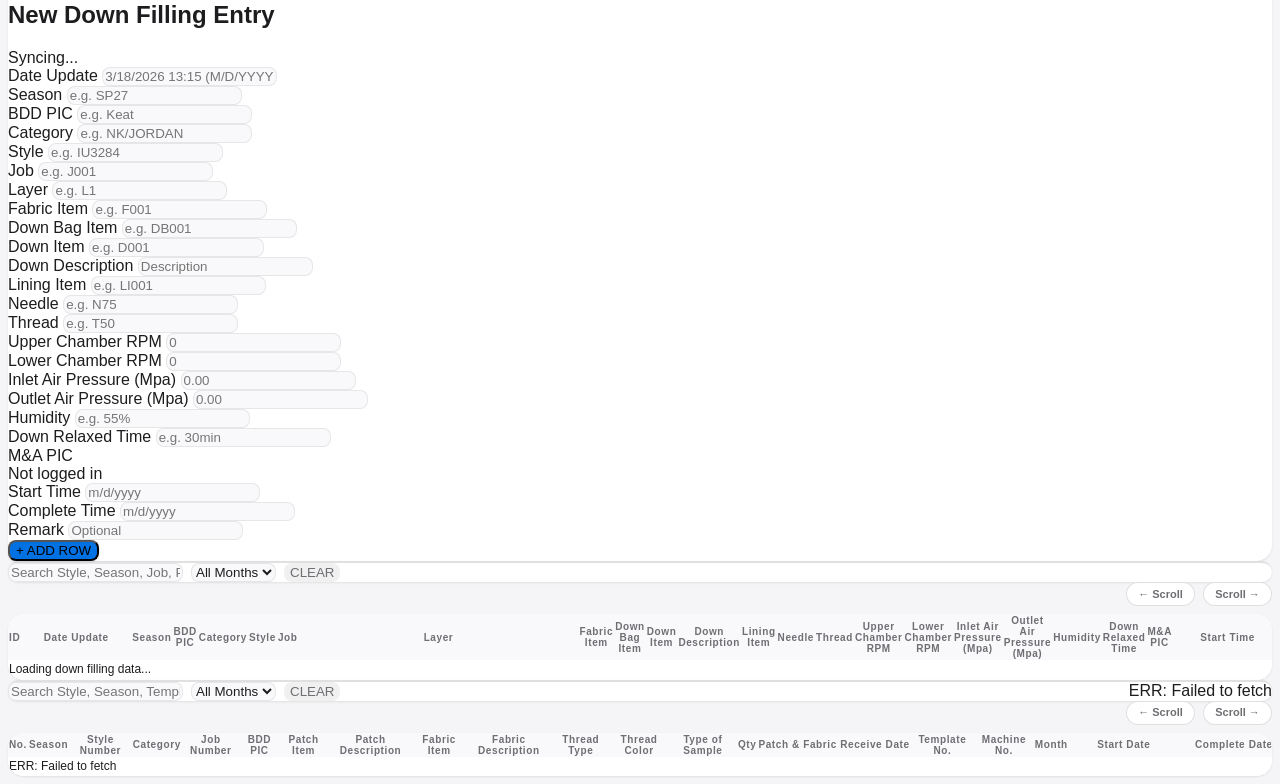
==== commit b70d8241: "Refactor date handling and consumption fields Refactor date handling in convertExcelDate and related" ====
--- a/index.html
+++ b/index.html
@@ -201,7 +201,7 @@
     </style>
 </head>
 <body class="p-3 md:p-5 font-sans" style="background:var(--bg);min-height:100vh">
-    <div class="max-w-[1600px] mx-auto">
+    <div id="portal-shell" class="max-w-[1600px] mx-auto">
         <header class="mb-4 rounded-[var(--radius-lg)] border overflow-hidden" style="box-shadow:var(--shadow-md)">
             <!-- Top row: logo + title -->
             <div class="flex items-center justify-between gap-4 px-5 pt-4 pb-3" style="background:rgba(255,255,255,0.92);backdrop-filter:blur(20px)">
@@ -220,13 +220,17 @@
                 </div>
                 </div>
                 <div class="flex items-center gap-2 flex-shrink-0">
+                    <a href="attendance.html" target="_self"
+                       class="inline-flex items-center justify-center text-[10px] font-bold rounded-[10px] px-3 py-2 border transition-all whitespace-nowrap" style="color:#0f766e;border-color:rgba(15,118,110,0.28);background:rgba(15,118,110,0.06)">
+                        Attendance
+                    </a>
                     <a href="MASkills.html" target="_self"
                        class="inline-flex items-center justify-center text-[10px] font-bold rounded-[10px] px-3 py-2 border transition-all whitespace-nowrap" style="color:#6366f1;border-color:rgba(99,102,241,0.3);background:rgba(99,102,241,0.06)">
                         Skills
                     </a>
                     <a href="dfm-dashboard/index.html" target="_self"
                        class="inline-flex items-center justify-center text-[10px] font-bold rounded-[10px] px-3 py-2 border transition-all whitespace-nowrap" style="color:#2563eb;border-color:rgba(37,99,235,0.28);background:rgba(37,99,235,0.06)">
-                        DFM Dashboard
+                        DFM
                     </a>
                 </div>
             </div>
@@ -241,10 +245,6 @@
                 </div>
                 <div id="activeUserView" class="hidden flex items-center justify-between gap-3">
                     <span class="text-sm font-semibold uppercase tracking-tight" style="color:var(--text-2)">Active: <span id="displayUserName" class="ml-1 font-bold" style="color:var(--accent)">---</span></span>
-                    <a id="att-link" href="#attendance" onclick="setTimeout(openAttendance,50)"
-                           class="hidden items-center gap-1 text-[10px] font-bold hover:underline rounded-full px-2.5 py-1 border transition-all" style="color:var(--text-2);border-color:var(--border2)">
-                            📋 Attendance
-                        </a>
                     <button onclick="logout()" class="text-xs font-bold px-3 py-2 rounded-[10px] border transition-all" style="color:#ef4444;border-color:rgba(239,68,68,0.25)">Logout</button>
                 </div>
             </div>
@@ -505,18 +505,12 @@
                     <div class="h-[300px]"><canvas id="volumeChart"></canvas></div>
                 </div>
             </div>
-            <!-- Delivery KPI Section Divider -->
-            <div class="mt-2 mb-4 flex items-center gap-3">
-                <div class="flex-1 border-t border-slate-200"></div>
-                <span class="text-[10px] font-bold text-slate-400 uppercase tracking-widest px-2">Delivery KPI</span>
-                <div class="flex-1 border-t border-slate-200"></div>
-            </div>
             <div class="bg-white p-6 rounded-xl border shadow-sm">
                 <h3 class="text-xs font-bold text-slate-400 uppercase tracking-widest mb-4">PIC Unfinished Work</h3>
                 <div class="overflow-x-auto rounded-lg border">
                     <table class="w-full text-left text-[11px]">
                         <thead class="bg-slate-50 border-b font-bold text-slate-500">
-                            <tr><th class="p-3 w-32">M&A PIC</th><th class="p-3">Unfinished Styles</th></tr>
+                            <tr><th class="p-3 w-32">M&A PIC</th><th class="p-3">Pending Styles</th></tr>
                         </thead>
                         <tbody id="pic-workload-table"></tbody>
                     </table>
@@ -747,6 +741,27 @@
                 <div class="bg-white p-6 rounded-xl border shadow-sm">
                     <h3 class="text-xs font-bold text-slate-400 uppercase tracking-widest mb-3">Requests by Proto Stage</h3>
                     <div class="h-[240px]"><canvas id="conProtoChart"></canvas></div>
+                </div>
+            </div>
+
+            <!-- Pending Consumption Styles -->
+            <div class="bg-white p-6 rounded-xl border shadow-sm mb-6">
+                <h3 class="text-xs font-bold text-amber-500 uppercase tracking-widest mb-4">Pending Consumption Styles</h3>
+                <div class="overflow-y-auto max-h-[300px] rounded-lg border">
+                    <table class="w-full text-left text-[11px]">
+                        <thead class="bg-slate-50 border-b font-bold text-slate-500 sticky top-0">
+                            <tr>
+                                <th class="p-2">Style</th>
+                                <th class="p-2">Proto Stage</th>
+                                <th class="p-2">Season</th>
+                                <th class="p-2">Request By</th>
+                                <th class="p-2">M&A PIC</th>
+                                <th class="p-2">Start Date</th>
+                                <th class="p-2">Complete Date</th>
+                            </tr>
+                        </thead>
+                        <tbody id="cd-pending-table"></tbody>
+                    </table>
                 </div>
             </div>
 
@@ -943,6 +958,10 @@
                     <div class="flex flex-col gap-1">
                         <label class="text-[9px] font-bold text-slate-400 uppercase tracking-wider">Job Number</label>
                         <input type="text" id="c_jobNo" placeholder="Job No." class="p-2 border rounded text-xs focus:ring-2 focus:ring-blue-500 outline-none">
+                    </div>
+                    <div class="flex flex-col gap-1">
+                        <label class="text-[9px] font-bold text-slate-400 uppercase tracking-wider">Request By</label>
+                        <input type="text" id="c_requestBy" placeholder="Requester name" class="p-2 border rounded text-xs focus:ring-2 focus:ring-blue-500 outline-none">
                     </div>
                     <div class="flex flex-col gap-1">
                         <label class="text-[9px] font-bold text-slate-400 uppercase tracking-wider">Proto Stage</label>
@@ -1269,334 +1288,86 @@
         </div>
     </div><!-- end max-w-[1600px] wrapper -->
 
-    <!-- ═══════════════════════════════════════════════════════
-         ATTENDANCE PAGE — hidden from nav, accessible via ?page=attendance
-         Editable only by Gavin and Joe
-    ════════════════════════════════════════════════════════════ -->
-    <div id="attendance-page" class="hidden max-w-[1400px] mx-auto">
-        <header class="mb-4 bg-white p-4 rounded-xl border shadow-sm flex items-center justify-between">
-            <div class="flex items-center gap-3">
-                <button onclick="closeAttendance()" class="text-slate-400 hover:text-slate-700 text-xl font-bold leading-none">←</button>
-                <div>
-                    <h1 class="text-lg font-bold text-slate-800">M&A Attendance</h1>
-                    <p class="text-slate-400 text-[10px] uppercase tracking-widest">Working Hours Tracker</p>
-                </div>
-            </div>
-            <div class="flex items-center gap-2">
-                <button onclick="prevAttendanceMonth()" class="bg-slate-100 hover:bg-slate-200 text-slate-600 font-bold px-3 py-1.5 rounded text-xs">◀</button>
-                <span id="att-month-label" class="text-sm font-bold text-slate-700 min-w-[120px] text-center">—</span>
-                <button onclick="nextAttendanceMonth()" class="bg-slate-100 hover:bg-slate-200 text-slate-600 font-bold px-3 py-1.5 rounded text-xs">▶</button>
-                <button onclick="saveAttendance()" id="att-save-btn" class="bg-blue-600 text-white text-xs font-bold px-4 py-1.5 rounded hover:bg-blue-700 ml-2">SAVE</button>
-            </div>
-        </header>
-
-
-
-        <!-- Quick-fill row -->
-        <div class="bg-white p-3 rounded-xl border shadow-sm mb-4 flex flex-wrap gap-2 items-center text-xs">
-            <span class="font-bold text-slate-500 uppercase tracking-wider text-[10px]">Quick Fill Selected Column:</span>
-            <button onclick="quickFill(9)"    class="bg-blue-100 text-blue-700 font-bold px-3 py-1 rounded hover:bg-blue-200">9h Normal</button>
-            <button onclick="quickFill(11)"   class="bg-amber-100 text-amber-700 font-bold px-3 py-1 rounded hover:bg-amber-200">11h OT</button>
-            <button onclick="quickFill(8.5)"  class="bg-purple-100 text-purple-700 font-bold px-3 py-1 rounded hover:bg-purple-200">8.5h Sat</button>
-            <button onclick="quickFill(0)"    class="bg-slate-100 text-slate-600 font-bold px-3 py-1 rounded hover:bg-slate-200">0 Off</button>
-            <span class="text-slate-300">|</span>
-            <span class="font-bold text-slate-500 text-[10px]">Custom:</span>
-            <input type="number" id="att-custom-val" step="0.5" min="0" max="24" value="" placeholder="hrs" class="w-16 border rounded p-1 text-center text-xs outline-none focus:ring-2 focus:ring-blue-400">
-            <button onclick="quickFill(parseFloat(document.getElementById('att-custom-val').value)||0)" class="bg-slate-700 text-white font-bold px-3 py-1 rounded hover:bg-slate-600">Fill</button>
-        </div>
-
-        <!-- Attendance Grid -->
-        <div class="bg-white rounded-xl shadow-sm border overflow-x-auto">
-            <table id="att-table" class="w-full text-left min-w-[800px]">
-                <thead id="att-thead" class="bg-slate-100 border-b text-[10px] uppercase tracking-wider text-slate-500 font-bold"></thead>
-                <tbody id="att-tbody"></tbody>
-            </table>
-        </div>
-
-        <div class="mt-4 text-[10px] text-slate-400 text-center">
-            Attendance data is stored locally in your browser. Changes saved with SAVE button persist across sessions.
-        </div>
-    </div>
-
     <script>
-    // ── Attendance Page ──────────────────────────────────────────────────────
     const ATT_MEMBERS = ['Phone','James','Ram','Keat','Viki','Mark','Joe','Gavin'];
     const ATT_EDITORS = ['Gavin','Joe'];
-    let attYear  = new Date().getFullYear();
-    let attMonth = new Date().getMonth(); // 0-indexed
-    let attSelectedCol = null; // for quick-fill
-    let attData  = {}; // { 'YYYY-MM': { name: { day: hrs } } }
-
-    function attKey() { return `${attYear}-${String(attMonth+1).padStart(2,'0')}`; }
-
-    function openAttendance() {
-        document.getElementById('attendance-page').classList.remove('hidden');
-        document.querySelector('.max-w-\[1600px\]').classList.add('hidden');
-        loadAttData();
-        renderAttendance();
-        fetchAttendanceFromCloud(); // sync from cloud in background
-    }
-
-    function closeAttendance() {
-        document.getElementById('attendance-page').classList.add('hidden');
-        document.querySelector('.max-w-\[1600px\]').classList.remove('hidden');
-    }
+    let attData = {};
 
     function loadAttData() {
         try {
             const saved = localStorage.getItem('ma_attendance');
             attData = saved ? JSON.parse(saved) : {};
-        } catch(e) { attData = {}; }
+        } catch (e) {
+            attData = {};
+        }
     }
 
     async function fetchAttendanceFromCloud() {
         try {
-            const _ctrl_a = new AbortController(); const _t_a = setTimeout(() => _ctrl_a.abort(), 20000);
-            const res = await fetch(attendanceFetchURL + "&cb=" + Date.now(), { method: 'POST', body: JSON.stringify({}), signal: _ctrl_a.signal }); clearTimeout(_t_a);
+            const ctrl = new AbortController();
+            const timer = setTimeout(() => ctrl.abort(), 20000);
+            const res = await fetch(attendanceFetchURL + "&cb=" + Date.now(), { method: 'POST', body: JSON.stringify({}), signal: ctrl.signal });
+            clearTimeout(timer);
             if (!res.ok) return;
             const raw = await res.text();
-            let d; try { d = JSON.parse(raw); } catch(e) { return; }
-            let rows = [];
-            if (Array.isArray(d)) rows = d;
-            else if (d?.value && Array.isArray(d.value)) rows = d.value;
-            else if (d?.body?.value && Array.isArray(d.body.value)) rows = d.body.value;
-            else if (d?.body && Array.isArray(d.body)) rows = d.body;
-            else { for (const k of Object.keys(d||{})) { if (Array.isArray(d[k])) { rows = d[k]; break; } } }
-            if (!rows.length) { console.log('[ATT] No rows returned from attendance fetch'); return; }
-            console.log('[ATT] Processing', rows.length, 'attendance rows from cloud');
+            let parsed;
+            try { parsed = JSON.parse(raw); } catch (e) { return; }
+            const rows = extractRows(parsed);
+            if (!rows.length) return;
             const months = ["Jan","Feb","Mar","Apr","May","Jun","Jul","Aug","Sep","Oct","Nov","Dec"];
             rows.forEach(row => {
-                // Support multiple formats:
-                // Format A (summary): { Month:"Mar-26", Name:"Phone", Day_1:9, ..., Total:176 }
-                // Format B (daily):   { Month:"Mar-26", Name:"Phone", Day:5, Hours:9 }
                 let rawMonth = row.Month || row.month || '';
-                let mIdx = -1, fullYear = 0;
-                // Handle Excel serial date number (e.g. 46107 = 2026-03-26)
+                let monthIndex = -1;
+                let fullYear = 0;
                 if (typeof rawMonth === 'number' || (!isNaN(rawMonth) && String(rawMonth).length > 4 && !String(rawMonth).includes('-'))) {
                     const serial = parseFloat(rawMonth);
                     if (serial > 40000 && serial < 60000) {
-                        // Convert Excel serial to Date (UTC)
-                        const d = new Date((serial - 25569) * 86400 * 1000);
-                        mIdx = d.getUTCMonth();
-                        fullYear = d.getUTCFullYear();
+                        const date = new Date((serial - 25569) * 86400 * 1000);
+                        monthIndex = date.getUTCMonth();
+                        fullYear = date.getUTCFullYear();
                     }
                 }
                 const monthLabel = String(rawMonth).trim();
-                if (mIdx < 0 && monthLabel) {
+                if (monthIndex < 0 && monthLabel) {
                     const parts = monthLabel.split('-');
                     if (parts.length >= 3 && parts[0].length === 4) {
-                        // ISO format: 2026-03-26
-                        fullYear = parseInt(parts[0]);
-                        mIdx = parseInt(parts[1]) - 1;
+                        fullYear = parseInt(parts[0], 10);
+                        monthIndex = parseInt(parts[1], 10) - 1;
                     } else if (parts.length === 2 && isNaN(parts[0])) {
-                        // Short format: Mar-26
-                        mIdx = months.indexOf(parts[0]);
-                        fullYear = 2000 + parseInt(parts[1]);
+                        monthIndex = months.indexOf(parts[0]);
+                        fullYear = 2000 + parseInt(parts[1], 10);
                     }
                 }
-                if (!monthLabel && mIdx < 0) return;
-                if (mIdx < 0 || mIdx > 11 || !fullYear) return;
-                const key = `${fullYear}-${String(mIdx+1).padStart(2,'0')}`;
+                if (monthIndex < 0 || monthIndex > 11 || !fullYear) return;
+                const key = `${fullYear}-${String(monthIndex + 1).padStart(2, '0')}`;
                 const name = String(row.Name || row.name || '').trim();
                 if (!name) return;
                 if (!attData[key]) attData[key] = {};
                 if (!attData[key][name]) attData[key][name] = {};
-                const daysInM = new Date(fullYear, mIdx+1, 0).getDate();
-                // Format B: single day row
+                const daysInMonth = new Date(fullYear, monthIndex + 1, 0).getDate();
                 if (row.Day !== undefined && row.Hours !== undefined) {
-                    const d = parseInt(row.Day || row.day);
-                    if (d >= 1 && d <= 31) attData[key][name][d] = parseFloat(row.Hours || row.hours) || 0;
+                    const day = parseInt(row.Day || row.day, 10);
+                    if (day >= 1 && day <= 31) attData[key][name][day] = parseFloat(row.Hours || row.hours) || 0;
                     return;
                 }
-                // Format A: summary row with Day_1..Day_N
                 let hasDayCols = false;
-                for (let d = 1; d <= daysInM; d++) {
-                    const v = row[`Day_${d}`];
-                    if (v !== undefined && v !== null) { attData[key][name][d] = parseFloat(v) || 0; hasDayCols = true; }
-                }
-                // If no Day_ columns but has Total, distribute evenly across working days as estimate
+                for (let day = 1; day <= daysInMonth; day++) {
+                    const value = row[`Day_${day}`];
+                    if (value !== undefined && value !== null) {
+                        attData[key][name][day] = parseFloat(value) || 0;
+                        hasDayCols = true;
+                    }
+                }
                 if (!hasDayCols && (row.Total || row.total)) {
-                    const total = parseFloat(row.Total || row.total) || 0;
-                    // Store total in day 1 as sentinel — renderUtilization sums all days anyway
-                    // Better: store total directly in a special key so we can use it
-                    attData[key][name]['__total__'] = total;
-                }
-            });
-            console.log('[ATT] attData after cloud fetch:', JSON.stringify(Object.keys(attData)));
+                    attData[key][name].__total__ = parseFloat(row.Total || row.total) || 0;
+                }
+            });
             localStorage.setItem('ma_attendance', JSON.stringify(attData));
-            renderAttendance();
-            renderUtilization(); // refresh capacity now that cloud data is loaded
-            updateDashboard();   // refresh KPI charts too
-        } catch(e) { /* silent fail — localStorage data still usable */ }
+            updateDashboard();
+            renderUtilization();
+        } catch (e) {
+        }
     }
-
-    async function saveAttendance() {
-        if (!ATT_EDITORS.includes(currentUser)) return alert('Only Gavin or Joe can save attendance.');
-        const key = attKey();
-        if (!attData[key]) attData[key] = {};
-        const months = ["Jan","Feb","Mar","Apr","May","Jun","Jul","Aug","Sep","Oct","Nov","Dec"];
-        const dows   = ["SUN","MON","TUE","WED","THU","FRI","SAT"];
-        const daysInMonth = new Date(attYear, attMonth+1, 0).getDate();
-        const monthLabel  = `${months[attMonth]}-${String(attYear).slice(2)}`;
-
-        // Build ONE row per person (not per day) — reduces Excel API calls from ~240 → 8
-        // Each person row has Day_1..Day_N columns + Total
-        // Power Automate loop does 8 "Add a row" calls instead of 240 — stays well within timeout
-        const rows = [];
-        ATT_MEMBERS.forEach(name => {
-            if (!attData[key][name]) attData[key][name] = {};
-            let total = 0;
-            const rowObj = { month: monthLabel, name };
-            for (let d = 1; d <= daysInMonth; d++) {
-                const el  = document.getElementById(`att-${name}-${d}`);
-                const val = el ? (el.value === '' ? 0 : parseFloat(el.value) || 0) : 0;
-                attData[key][name][d] = val;
-                total += val;
-                rowObj[`Day_${d}`] = val;
-            }
-            rowObj.total = parseFloat(total.toFixed(1));
-            rows.push(rowObj);
-        });
-
-        // Save to localStorage as backup
-        localStorage.setItem('ma_attendance', JSON.stringify(attData));
-
-        const btn = document.getElementById('att-save-btn');
-        btn.innerText = 'SAVING...'; btn.disabled = true;
-
-        // Fire-and-forget pattern: send request then don't wait for slow Excel loop
-        // Power Automate will still complete in background; portal shows SAVED immediately
-        // after confirming trigger was received (202 Accepted is enough)
-        const controller = new AbortController();
-        const timer = setTimeout(() => controller.abort(), 30000);
-        try {
-            const res = await fetch(attendanceUpdateURL, {
-                method: 'POST',
-                headers: {'Content-Type': 'application/json'},
-                body: JSON.stringify({ month: monthLabel, rows }),
-                signal: controller.signal
-            });
-            clearTimeout(timer);
-            // Power Automate returns 202 Accepted immediately when async, or 200 when sync
-            if (res.ok || res.status === 202) {
-                btn.innerText = 'SAVED ✓'; btn.classList.add('bg-emerald-600');
-                setTimeout(() => { btn.innerText = 'SAVE'; btn.disabled = false; btn.classList.remove('bg-emerald-600'); }, 3000);
-            } else {
-                const txt = await res.text();
-                btn.innerText = 'LOCAL ONLY'; btn.disabled = false;
-                alert(`Saved locally but Flow failed (HTTP ${res.status}).\nCheck: Flow trigger is HTTP, Apply to each input = triggerBody()?['rows'], field mapping uses items() expressions.\n${txt.substring(0,200)}`);
-            }
-        } catch(e) {
-            clearTimeout(timer);
-            if (e.name === 'AbortError') {
-                // Timeout — but data was sent. Power Automate is still running in background.
-                // This is normal for large months — data is safe in localStorage.
-                btn.innerText = 'SENT ✓'; btn.classList.add('bg-amber-500');
-                setTimeout(() => { btn.innerText = 'SAVE'; btn.disabled = false; btn.classList.remove('bg-amber-500'); }, 3000);
-            } else {
-                btn.innerText = 'LOCAL ONLY'; btn.disabled = false;
-                alert('Network error — saved locally only. ' + e.message);
-            }
-        }
-    }
-
-    function prevAttendanceMonth() {
-        attMonth--;
-        if (attMonth < 0) { attMonth = 11; attYear--; }
-        renderAttendance();
-    }
-    function nextAttendanceMonth() {
-        attMonth++;
-        if (attMonth > 11) { attMonth = 0; attYear++; }
-        renderAttendance();
-    }
-
-    function quickFill(val) {
-        if (!ATT_EDITORS.includes(currentUser)) return alert('Only Gavin or Joe can edit attendance.');
-        if (attSelectedCol === null) return alert('Click a column header (day) first to select it.');
-        ATT_MEMBERS.forEach(name => {
-            const el = document.getElementById(`att-${name}-${attSelectedCol}`);
-            if (el && !el.disabled) el.value = val;
-        });
-    }
-
-    function renderAttendance() {
-        const months = ["January","February","March","April","May","June","July","August","September","October","November","December"];
-        const dows   = ["SUN","MON","TUE","WED","THU","FRI","SAT"];
-        const key    = attKey();
-        const data   = attData[key] || {};
-        const daysInMonth = new Date(attYear, attMonth+1, 0).getDate();
-        const canEdit = ATT_EDITORS.includes(currentUser);
-
-        document.getElementById('att-month-label').innerText = `${months[attMonth]} ${attYear}`;
-
-        // Build header
-        const thead = document.getElementById('att-thead');
-        let hRow = '<tr><th class="p-2 sticky left-0 bg-slate-100 z-10 min-w-[80px]">Name</th>';
-        for (let d = 1; d <= daysInMonth; d++) {
-            const dow = new Date(attYear, attMonth, d).getDay();
-            const isWeekend = dow === 0 || dow === 6;
-            const isSat = dow === 6;
-            const colClass = isWeekend ? (isSat ? 'bg-purple-50' : 'bg-slate-50') : '';
-            hRow += `<th class="p-1 text-center cursor-pointer hover:bg-blue-100 transition-all ${colClass} ${attSelectedCol===d?'bg-blue-200 text-blue-800':''}"
-                onclick="attSelectedCol=${d}; renderAttendance()">
-                <div class="text-[9px]">${dows[dow]}</div>
-                <div class="text-[11px] font-black">${d}</div>
-            </th>`;
-        }
-        hRow += '<th class="p-2 text-right bg-slate-100">Total</th></tr>';
-        thead.innerHTML = hRow;
-
-        // Build body
-        const tbody = document.getElementById('att-tbody');
-        let rows = '';
-        ATT_MEMBERS.forEach(name => {
-            const memberData = data[name] || {};
-            let total = 0;
-            let cells = '';
-            for (let d = 1; d <= daysInMonth; d++) {
-                const dow  = new Date(attYear, attMonth, d).getDay();
-                const isSat = dow === 6;
-                const isSun = dow === 0;
-                const val  = memberData[d] !== undefined ? memberData[d] : (isSun ? 0 : '');
-                const numVal = parseFloat(val) || 0;
-                total += numVal;
-                // Cell colour
-                let cellBg = '';
-                if (isSun)        cellBg = 'bg-slate-50';
-                else if (isSat)   cellBg = 'bg-purple-50';
-                else if (numVal === 0 && val !== '') cellBg = 'bg-slate-100';
-                else if (numVal >= 11) cellBg = 'bg-amber-50';
-                else if (numVal === 9) cellBg = 'bg-blue-50';
-                const inputClass = `w-10 text-center text-[11px] font-bold border-0 outline-none bg-transparent ${numVal>=11?'text-amber-700':numVal===9?'text-blue-700':numVal===0&&val!==''?'text-slate-400':'text-purple-700'} ${!canEdit?'cursor-default':''}`;
-                cells += `<td class="p-0.5 text-center ${cellBg} ${attSelectedCol===d?'ring-1 ring-blue-400':''}">
-                    <input id="att-${name}-${d}" type="number" step="0.5" min="0" max="24"
-                        value="${val}" ${canEdit?'':'disabled readonly'}
-                        class="${inputClass}"
-                        oninput="this.parentElement.className='p-0.5 text-center '+(parseFloat(this.value)>=11?'bg-amber-50':parseFloat(this.value)===9?'bg-blue-50':parseFloat(this.value)===0?'bg-slate-100':'bg-purple-50')+(${attSelectedCol===d}?' ring-1 ring-blue-400':'')" >
-                </td>`;
-            }
-            // Total
-            rows += `<tr class="border-b hover:bg-slate-50">
-                <td class="p-2 font-bold sticky left-0 bg-white z-10 text-sm">${name}</td>
-                ${cells}
-                <td class="p-2 font-black text-right text-blue-700">${total.toFixed(1)}</td>
-            </tr>`;
-        });
-        tbody.innerHTML = rows;
-    }
-
-    // Expose attendance via URL hash
-    function checkAttendanceRoute() {
-        if (window.location.hash === '#attendance') {
-            if (currentUser && ATT_EDITORS.includes(currentUser)) {
-                openAttendance();
-            } else {
-                alert('Please login first.');
-            }
-        }
-    }
-    window.addEventListener('hashchange', checkAttendanceRoute);
     </script>
 
     <script>
@@ -1673,7 +1444,7 @@
         const picList = ["Keat", "Viki", "Ram", "James", "Mark"];
         const TEMPLATE_PENDING_KEY = 'ma_template_pending_updates';
         const TEMPLATE_PENDING_TTL = 10 * 60 * 1000;
-        const TEMPLATE_PENDING_MERGE_MS = 45 * 1000;
+        const TEMPLATE_PENDING_MERGE_MS = 3 * 60 * 1000;
         let allRecords = [], allTemplates = [], currentUser = sessionStorage.getItem('ma_session_user') || null;
         let sectionChart = null, volumeChart = null;
 
@@ -1826,6 +1597,23 @@
             return timePart ? `${normalized} ${timePart}` : normalized;
         }
 
+        function isNormalizedPortalDate(str) {
+            return /^\d{1,2}\/\d{1,2}\/\d{4}(?: \d{2}:\d{2})?$/.test(String(str || '').trim());
+        }
+
+        function preparePortalDatePayload(inputValue, existingValue = '', options = {}) {
+            const typed = String(inputValue ?? '').trim();
+            const existing = String(existingValue ?? '').trim();
+            if (!typed) {
+                if (!existing || existing === '---') return '';
+                const preserved = toExcelDateFormat(existing);
+                return isNormalizedPortalDate(preserved) ? (options.dateOnly ? preserved.split(' ')[0] : preserved) : '';
+            }
+            const normalized = toExcelDateFormat(typed);
+            if (!isNormalizedPortalDate(normalized)) return null;
+            return options.dateOnly ? normalized.split(' ')[0] : normalized;
+        }
+
         function formatExcelPayload(dateStr) {
             if (!dateStr || !dateStr.includes('/')) return dateStr;
             const [datePart, timePart] = dateStr.split(' ');
@@ -1894,23 +1682,32 @@
                 // Use local interpretation: shift by timezone offset
                 date = new Date(date.getTime() + date.getTimezoneOffset() * 60000);
             } else {
-                date = new Date(String(v).replace('Z','').trim());
+                const raw = String(v).replace('Z','').trim();
+                date = new Date(raw);
+                if (isNaN(date.getTime())) {
+                    const m = raw.match(/^(\d{1,2})\/(\d{1,2})\/(\d{4})(?:\s+(\d{1,2}):(\d{2}))?$/);
+                    if (m) {
+                        const a = parseInt(m[1], 10);
+                        const b = parseInt(m[2], 10);
+                        const y = parseInt(m[3], 10);
+                        const hh = parseInt(m[4] || '0', 10);
+                        const mm = parseInt(m[5] || '0', 10);
+                        // Prefer d/m/yyyy when the first token cannot be a month; otherwise assume m/d/yyyy
+                        if (a > 12) date = new Date(y, b - 1, a, hh, mm);
+                        else date = new Date(y, a - 1, b, hh, mm);
+                    }
+                }
             }
             return isNaN(date.getTime()) ? null : date;
         }
 
         function convertExcelDate(v, isTimestamp = true) {
             if (!v || v === "---" || String(v).trim() === "") return "---";
-            let date;
-            if (typeof v === 'number' || (!isNaN(v) && !isNaN(parseFloat(v)))) {
-                date = new Date((parseFloat(v) - 25569) * 86400 * 1000);
-            } else {
-                date = new Date(String(v).replace('Z', '').trim());
-            }
-            if (isNaN(date.getTime())) return String(v);
-            const d = date.getUTCDate(), m = date.getUTCMonth() + 1, y = date.getUTCFullYear();
+            const date = rawToLocalDate(v);
+            if (!date || isNaN(date.getTime())) return String(v);
+            const d = date.getDate(), m = date.getMonth() + 1, y = date.getFullYear();
             if (!isTimestamp) return `${d}/${m}/${y}`;
-            const hh = String(date.getUTCHours()).padStart(2, '0'), mm = String(date.getUTCMinutes()).padStart(2, '0');
+            const hh = String(date.getHours()).padStart(2, '0'), mm = String(date.getMinutes()).padStart(2, '0');
             return `${d}/${m}/${y} ${hh}:${mm}`;
         }
 
@@ -1980,7 +1777,7 @@
                     }
                     return {
                         guid: i['__PowerAppsId__'] || i['Id'] || i['ID'], id: getVal(i, ['Id', 'ID']),
-                        startTime: convertExcelDate(getVal(i, ['Start time','Start Time'])),
+                        startTime: convertExcelDate(getVal(i, ['Start Date m/d/yyyy','Start Date','StartDate','Start time','Start Time'])),
                         section: getVal(i, ['Section']),
                         requestor: getVal(i, ['Requestor']),
                         style: getVal(i, ['Style Number', 'Style']),
@@ -1996,7 +1793,8 @@
                         pic: getMAPic(i),
                         complexity: getVal(i, ['Complexity Level','ComplexityLevel','Complexity']),
                         dfm: getVal(i, ['DFM']),
-                        remark: getVal(i, ['Remark']), status: currentStatus, raw: getVal(i, ['Start time'])
+                        remark: getVal(i, ['Remark']), status: currentStatus,
+                        raw: getVal(i, ['Start Date m/d/yyyy','Start Date','StartDate','Start time','Start Time'])
                     };
                 })
                 // Tag cancelled jobs (date field = "-") but KEEP them for the data table
@@ -2006,7 +1804,7 @@
                     t.cancelled = cancelIndicators.some(v => String(v).trim() === '-');
                     return t;
                 })
-                .sort((a,b)=>b.raw - a.raw);
+                .sort((a, b) => (parseInt(b.id, 10) || 0) - (parseInt(a.id, 10) || 0));
                 allTemplates = mergeTemplatePendingUpdates(allTemplates);
                 generateMonthOptions(); updateDashboard(); 
                 // Don't re-render template table if user is actively typing in it
@@ -2179,7 +1977,7 @@
                         <div class="text-[9px] font-normal text-slate-400 mt-0.5">${tasks.filter(t=>t.status==='DELAYED').length} delayed · ${tasks.filter(t=>t.status==='PENDING').length} pending</div>
                     </td>
                     <td class="p-3 flex flex-wrap gap-2">
-                        ${tasks.map(task => `<div class="flex items-center gap-1.5 border rounded-lg px-2.5 py-1.5 bg-white shadow-sm"><span class="w-2 h-2 rounded-full ${task.status === 'DELAYED' ? 'bg-red-500 animate-pulse' : 'bg-amber-400'}"></span><span class="font-bold text-slate-800">${task.style}</span><span class="text-slate-500 text-[10px]">${task.job}</span></div>`).join('')}
+                        ${tasks.map(task => `<div class="flex items-center gap-1.5 border rounded-lg px-2.5 py-1.5 bg-white shadow-sm"><span class="w-2 h-2 rounded-full ${task.status === 'DELAYED' ? 'bg-red-500 animate-pulse' : 'bg-amber-400'}"></span><span class="font-bold text-[11px] text-slate-800 leading-none">${task.style}</span><span class="font-bold text-[11px] text-slate-800 leading-none">${task.job}</span></div>`).join('')}
                     </td>
                 </tr>`).join('') || '<tr><td colspan="2" class="p-10 text-center italic">All clear!</td></tr>';
             
@@ -2441,6 +2239,8 @@
             const tbody = document.getElementById('laserTable');
             if (!tbody) return;
             const isAdmin = (currentUser === 'Gavin');
+            const laserSearchEl = document.getElementById('laserSearch');
+            if (laserSearchEl) laserSearchQuery = laserSearchEl.value.toLowerCase();
             if (!allLaserRows.length) {
                 tbody.innerHTML = '<tr><td colspan="19" class="p-6 text-center text-slate-400 italic text-xs">No laser records found.</td></tr>';
                 return;
@@ -2490,6 +2290,9 @@
                 const remark       = getVal(i, ['Remark','Remarks']);
                 const isComplete   = completeDate && completeDate !== '---';
                 const rid          = String(id);
+                const existingConsPic = String(consPic || '').trim();
+                const hasLockedConsOwner = !!existingConsPic && existingConsPic !== '---' && existingConsPic.toUpperCase() !== 'N/A';
+                const canEditExistingConsOwner = isAdmin || (currentUser && currentUser === existingConsPic);
                 // Consumption always editable — no lock needed
                 const consDisabled = '';
                 const consClass    = 'manual-input admin-input';
@@ -2538,9 +2341,8 @@
                         </td>
                     </tr>`;
                 } else {
-                    // Regular users: consumption fields always editable by ANY logged-in user
-                    // Consumption PIC auto-fills from currentUser on save
-                    const canEditCons = !!currentUser;
+                    // Regular users: once a row has a Consumption PIC owner, only that PIC or Gavin can edit it
+                    const canEditCons = !!currentUser && (!hasLockedConsOwner || canEditExistingConsOwner);
                     return `<tr class="border-b hover:bg-slate-50">
                         <td class="p-3 font-mono text-slate-400">${id}</td>
                         <td class="p-3 text-slate-500 date-cell">${received}</td>
@@ -2557,14 +2359,14 @@
                         <td class="p-3 font-medium">${maPic}</td>
                         <td class="p-3">${canEditCons
                             ? `<input id="le-consStart-${rid}" class="manual-input admin-input" value="${consStart==='---'?'':consStart}" placeholder="m/d/yyyy">`
-                            : consStart}</td>
+                            : `<span>${consStart}</span>`}</td>
                         <td class="p-3">${canEditCons
                             ? `<input id="le-consEnd-${rid}" class="manual-input admin-input" value="${consEnd==='---'?'':consEnd}" placeholder="m/d/yyyy">`
-                            : consEnd}</td>
+                            : `<span>${consEnd}</span>`}</td>
                         <td class="p-3">
                             ${canEditCons
-                                ? `<span class="text-blue-700 font-bold text-xs bg-blue-50 px-2 py-1 rounded border border-blue-200">${currentUser}</span>`
-                                : consPic}
+                                ? `<span class="text-blue-700 font-bold text-xs">${currentUser}</span>`
+                                : `<span class="text-slate-600 font-bold text-xs">${consPic}</span>`}
                         </td>
                         <td class="p-3">${canEditCons
                             ? `<input id="le-remark-${rid}" class="manual-input admin-input" value="${remark==='---'?'':remark}" placeholder="Remark">`
@@ -2615,7 +2417,7 @@
                 consStart:     toExcelDateFormat(document.getElementById('l_consStart').value.trim()),
                 consEnd:       toExcelDateFormat(document.getElementById('l_consEnd').value.trim()),
                 maPic:         currentUser,
-                consumptionPic: currentUser,
+                consumptionPic: '',
                 remark:        document.getElementById('l_remark').value.trim()
             };
             if (!payload.styleNumber) return alert('Style Number is required.');
@@ -2790,12 +2592,21 @@
             } catch(e) { btn.innerText = '✗'; btn.disabled = false; }
         }
 
-                async function saveLaserRow(rid, event) {
+        async function saveLaserRow(rid, event) {
             const btn = event.target; btn.innerText = 'SAVING...'; btn.disabled = true;
             const g = id => document.getElementById(`le-${id}-${rid}`)?.value.trim() || '';
+            const row = allLaserRows.find(r => String(getVal(r, ['Id','ID','id'])) === String(rid));
+            const receivedNorm = preparePortalDatePayload(g('received'), convertExcelDate(getVal(row, ['Received Time','ReceivedTime','Received'])));
+            const completeNorm = preparePortalDatePayload(g('completeDate'), convertExcelDate(getVal(row, ['Complete Date','CompleteDate'])));
+            const consStartNorm = preparePortalDatePayload(g('consStart'), convertExcelDate(getVal(row, ['Consumption Start Date','ConsumptionStartDate','Cons Start'])));
+            const consEndNorm = preparePortalDatePayload(g('consEnd'), convertExcelDate(getVal(row, ['Consumption Complete Date','ConsumptionCompleteDate','Cons End'])));
+            if ([receivedNorm, completeNorm, consStartNorm, consEndNorm].some(v => v === null)) {
+                alert('Invalid date format. Use m/d/yyyy or m/d/yyyy hh:mm.');
+                btn.innerText = 'SAVE'; btn.disabled = false; return;
+            }
             const payload = {
                 recordID:       rid,
-                receivedTime:   toExcelDateFormat(g('received')),
+                receivedTime:   receivedNorm,
                 season:         g('season'),
                 styleNumber:    g('style'),
                 section:        document.getElementById(`le-section-${rid}`)?.value || '',
@@ -2805,10 +2616,10 @@
                 laserParts:     g('laserParts'),
                 ironParts:      g('ironParts'),
                 trimParts:      g('trimParts'),
-                completeDate:   toExcelDateFormat(g('completeDate')),
+                completeDate:   completeNorm,
                 maPic:          g('maPic'),
-                consStart:      toExcelDateFormat(g('consStart')),
-                consEnd:        toExcelDateFormat(g('consEnd')),
+                consStart:      consStartNorm,
+                consEnd:        consEndNorm,
                 consumptionPic: g('consPic'),
                 consumptionCompleteStatus: document.getElementById(`le-consStatus-${rid}`)?.value || '',
                 'consumption complete status': document.getElementById(`le-consStatus-${rid}`)?.value || '',
@@ -2835,11 +2646,21 @@
         // PIC saves consumption fields only (consStart, consEnd, consumptionPic auto = currentUser)
         async function saveConsumption(rid, event) {
             const btn = event.target; btn.innerText = 'SAVING...'; btn.disabled = true;
+            const row = allLaserRows.find(r => String(getVal(r, ['Id','ID','id'])) === String(rid));
+            if (!row) { btn.innerText = 'SAVE'; btn.disabled = false; return; }
+            const existingConsPic = String(getVal(row, ['Consumption PIC','ConsumptionPIC','Cons PIC']) || '').trim();
+            const hasLockedConsOwner = !!existingConsPic && existingConsPic !== '---' && existingConsPic.toUpperCase() !== 'N/A';
+            if (hasLockedConsOwner && currentUser !== existingConsPic && currentUser !== 'Gavin') {
+                alert(`This consumption record is locked by ${existingConsPic}. Only ${existingConsPic} or Gavin can edit it.`);
+                btn.innerText = 'SAVE'; btn.disabled = false; return;
+            }
             const consStart = document.getElementById(`le-consStart-${rid}`)?.value.trim() || '';
             const consEnd   = document.getElementById(`le-consEnd-${rid}`)?.value.trim() || '';
-            if (!consStart) { alert('Please fill Consumption Start Date.'); btn.innerText = 'SAVE'; btn.disabled = false; return; }
             // Send full row payload but only consumption fields are changed; others kept as-is from allLaserRows
-            const row = allLaserRows.find(r => String(getVal(r, ['Id','ID','id'])) === String(rid));
+            const consStartNorm = preparePortalDatePayload(consStart, convertExcelDate(getVal(row, ['Consumption Start Date','ConsumptionStartDate','Cons Start'])));
+            const consEndNorm = preparePortalDatePayload(consEnd, convertExcelDate(getVal(row, ['Consumption Complete Date','ConsumptionCompleteDate','Cons End'])));
+            if (!consStartNorm) { alert('Please fill Consumption Start Date.'); btn.innerText = 'SAVE'; btn.disabled = false; return; }
+            if ([consStartNorm, consEndNorm].some(v => v === null)) { alert('Invalid date format. Use m/d/yyyy or m/d/yyyy hh:mm.'); btn.innerText = 'SAVE'; btn.disabled = false; return; }
             const payload = {
                 recordID:       rid,
                 receivedTime:   convertExcelDate(getVal(row, ['Received Time','ReceivedTime','Received'])),
@@ -2854,13 +2675,17 @@
                 trimParts:      getVal(row, ['Laser Trim Part Count','LaserTrimPartCount','Trim Parts']),
                 completeDate:   convertExcelDate(getVal(row, ['Complete Date','CompleteDate'])),
                 maPic:          getMAPic(row),
-                consStart:      toExcelDateFormat(consStart),
-                consEnd:        toExcelDateFormat(consEnd),
+                consStart:      consStartNorm,
+                consEnd:        consEndNorm,
                 consumptionPic: currentUser,
                 remark:         document.getElementById(`le-remark-${rid}`)?.value.trim() || getVal(row, ['Remark','Remarks'])
             };
             try {
-                const res = await fetch(laserUpdateURL, { method: 'POST', body: JSON.stringify(payload) });
+                const res = await fetch(laserUpdateURL, {
+                    method: 'POST',
+                    headers: {'Content-Type': 'application/json'},
+                    body: JSON.stringify(payload)
+                });
                 if (res.ok) {
                     btn.innerText = 'SAVED ✓';
                     refreshLaserData(true);
@@ -2892,6 +2717,8 @@
             const sizeVal    = document.getElementById('fSize').value.trim();
             const startVal   = document.getElementById('sTime').value.trim();
             const endVal     = document.getElementById('eTime').value.trim();
+            const startNorm  = toExcelDateFormat(startVal);
+            const endNorm    = toExcelDateFormat(endVal);
             const isNewReq   = document.getElementById('requestToggle').checked;
             if(!fileVal) return alert("Missing Info: Please enter a File Name.");
             const b = document.getElementById('submitBtn'); b.innerText = "Saving..."; b.disabled = true;
@@ -2910,10 +2737,10 @@
                         file:         fileVal,
                         'Size':       sizeVal,
                         size:         sizeVal,
-                        'Start Date m/d/yyyy':    startVal,
-                        startDate:                startVal,
-                        'Complete Date m/d/yyyy': endVal,
-                        completeDate:             endVal
+                        'Start Date m/d/yyyy':    startNorm,
+                        startDate:                startNorm,
+                        'Complete Date m/d/yyyy': endNorm,
+                        completeDate:             endNorm
                     })
                 });
                 if(res.ok) {
@@ -2996,6 +2823,24 @@
             return target;
         }
 
+        function getTemplateSortDate(value) {
+            if (!value || value === '---') return null;
+            return rawToLocalDate(toExcelDateFormat(String(value).trim()));
+        }
+
+        function sortTemplateRows(rows, prioritySort = false, groupByStatus = false) {
+            const weights = { 'DELAYED': 0, 'PENDING': 1, 'COMPLETED': 2 };
+            return rows.sort((a, b) => {
+                if (groupByStatus) {
+                    const statusDiff = (weights[a.status] ?? 99) - (weights[b.status] ?? 99);
+                    if (statusDiff !== 0) return statusDiff;
+
+                }
+
+                return (parseInt(b.id, 10) || 0) - (parseInt(a.id, 10) || 0);
+            });
+        }
+
         function applyTempFilters(prioritySort = false) {
             const sv = document.getElementById('tempSearch').value.toLowerCase(), isAdmin = (currentUser === "Gavin");
             const selMonth = document.getElementById('tempMonthFilter')?.value || '';
@@ -3003,10 +2848,11 @@
             let filtered = allTemplates.filter(t => {
                 // Month filter by Start Time (matches what populateTabMonthFilters uses)
                 if (selMonth) {
-                    const dp = t.startTime.split(' ')[0].split('/');
+                    const startLabel = String(t.startTime || '---');
+                    const dp = startLabel.split(' ')[0].split('/');
                     if (dp.length !== 3) return false;
                     // startTime is d/m/yyyy (from convertExcelDate) — dp[0]=day, dp[1]=month
-                    const [da, mo, yr] = dp.map(Number);
+                    const [, mo, yr] = dp.map(Number);
                     if (!mo || mo > 12) return false;
                     const label = `${months[mo-1]}-${yr}`;
                     if (label !== selMonth) return false;
@@ -3026,10 +2872,8 @@
                 String(t.requestor).toLowerCase().includes(sv) ||
                 String(t.protoStage).toLowerCase().includes(sv)
             );
-            if (prioritySort) {
-                const weights = { 'DELAYED': 0, 'PENDING': 1, 'COMPLETED': 2 };
-                filtered.sort((a, b) => weights[a.status] - weights[b.status]);
-            }
+            const isPicFilter = !!sv && filtered.length > 0 && filtered.every(t => String(t.pic || '').toLowerCase().includes(sv));
+            sortTemplateRows(filtered, prioritySort, isPicFilter);
             document.getElementById('tempTable').innerHTML = filtered.map(t => {
                 const done = t.status === 'COMPLETED', isMine = (currentUser === t.pic);
                 const canEdit    = isAdmin || (isMine && !done); // structural edits (Gavin always, PIC only when pending)
@@ -3076,10 +2920,10 @@
                     <td class="p-3">${isAdmin
                         ? `<input type="text" id="dfm-${t.id}" class="manual-input admin-input" style="width:70px" value="${t.dfm&&t.dfm!=='---'?t.dfm:''}" placeholder="Code/No">`
                         : `<span class="text-[10px] font-bold ${t.dfm&&t.dfm!=='---'?'text-teal-600':''}">${t.dfm&&t.dfm!=='---'?t.dfm:'—'}</span>`}</td>
-                    <td class="p-3 date-cell">${canEdit
-                        ? `<input type="text" id="date-${t.id}" class="manual-input${isAdmin?' admin-input':''}" value="${done?t.completeDateDisplay:''}" placeholder="m/d/yyyy">`
+                    <td class="p-3 date-cell">${canEditPIC
+                        ? `<input type="text" id="date-${t.id}" class="manual-input${isAdmin?' admin-input':''}" value="${done?t.completeDateDisplay:''}" placeholder="m/d/yyyy hh:mm">`
                         : `<span class="${done?'text-emerald-600 font-bold':'text-slate-400'} text-[10px]">${done?t.completeDateDisplay:'---'}</span>`}</td>
-                    <td class="p-3">${canEdit
+                    <td class="p-3">${canEditPIC
                         ? `<input type="number" id="qty-${t.id}" class="manual-input qty-input" placeholder="Qty" value="${done?t.qty:''}">`
                         : `<span>${done?t.qty:'---'}</span>`}</td>
                     <td class="p-3 text-blue-700">${canEdit
@@ -3087,17 +2931,17 @@
                         : `<span class="font-bold">${t.templateNo}</span>`}</td>
                     <td class="p-3"><span class="px-2 py-0.5 rounded-full text-[10px] font-bold ${done?'bg-emerald-100 text-emerald-600':t.status==='DELAYED'?'bg-red-100 text-red-600':'bg-amber-100 text-amber-600'}">${t.status}</span></td>
                     <td class="p-3 font-medium">${picCell}</td>
-                    <td class="p-3">${canEdit
+                    <td class="p-3">${canEditPIC
                         ? `<input type="text" id="remark-${t.id}" class="manual-input" value="${t.remark!=='---'?t.remark:''}" placeholder="Add remark...">`
                         : `<span class="text-[10px]">${t.remark}</span>`}</td>
-                    <td class="p-3">${canEdit
-                        ? `<button onclick="adminUpdate('${t.id}', event)" class="bg-blue-600 text-white text-[9px] font-bold px-3 py-1 rounded hover:bg-blue-700 whitespace-nowrap">SAVE</button>`
+                    <td class="p-3">${canEditPIC
+                        ? `<button onclick="adminUpdate('${t.id}', this)" class="bg-blue-600 text-white text-[9px] font-bold px-3 py-1 rounded hover:bg-blue-700 whitespace-nowrap">SAVE</button>`
                         : ''}</td>
                 </tr>`;
             }).join('');;;
         }
 
-        async function adminUpdate(simpleId, event) {
+        async function adminUpdate(simpleId, triggerEl) {
             const record = allTemplates.find(t => String(t.id) === String(simpleId));
             if (!record) return;
             const tNo = document.getElementById(`edit-tno-${simpleId}`)?.value.trim() || "";
@@ -3106,7 +2950,7 @@
             const tDateRaw = document.getElementById(`date-${simpleId}`)?.value || "";
             const tRem = document.getElementById(`remark-${simpleId}`)?.value.trim() || "";
             const isAdminUser = currentUser === 'Gavin';
-            const tDateExcel = toExcelDateOnlyFormat(tDateRaw);
+            const tDateExcel = preserveDateValue(tDateRaw, '');
 
             let tPic = "";
             if (picDropdown) {
@@ -3124,7 +2968,7 @@
                 return alert(`"${tPic}" is not in the Excel Data Validation list.\nValid PICs are: ${picList.join(", ")}\nPlease update the Excel validation list to include this name.`);
             }
 
-            const btn = event.target; btn.innerText = "SAVING..."; btn.disabled = true;
+            const btn = triggerEl; btn.innerText = "SAVING..."; btn.disabled = true;
 
             const tComplexity  = preserveTextValue(document.getElementById(`complexity-${simpleId}`)?.value, record.complexity);
             const tDFM         = preserveTextValue(document.getElementById(`dfm-${simpleId}`)?.value, record.dfm);
@@ -3133,6 +2977,7 @@
             const hasEditedDate = !!sanitizeTemplateValue(tDateRaw);
             const hasEditedQty = !!sanitizeTemplateValue(tQty);
             const completionDateValue = String(hasEditedDate ? tDateExcel : '');
+            const completionDateDisplayValue = completionDateValue ? convertExcelDate(completionDateValue, true) : '';
             const completeQtyValue = String(hasEditedQty ? preserveTextValue(tQty, '') : '');
             const remarkValue = String(preserveTextValue(tRem, record.remark));
             const payload = {
@@ -3207,9 +3052,15 @@
                         record.templateNo = payload.templateNo || record.templateNo;
                         record.complexity = tComplexity || record.complexity;
                         record.dfm = tDFM || record.dfm;
-                    } else {
-                        record.completeDateDisplay = tDateRaw || record.completeDateDisplay;
+                    }
+                    if (hasEditedDate) {
+                        record.completeDateDisplay = completionDateDisplayValue || record.completeDateDisplay;
+                    }
+                    if (hasEditedQty) {
                         record.qty = preserveTextValue(tQty, record.qty);
+                    }
+                    if (!isAdminUser) {
+                        record.completeDateDisplay = completionDateDisplayValue || record.completeDateDisplay;
                     }
                     record.remark = preserveTextValue(tRem, record.remark);
                     record.status = record.completeDateDisplay && record.completeDateDisplay !== '---' ? 'COMPLETED' : record.status;
@@ -3450,8 +3301,21 @@
                 return `${months[d.getMonth()]}-${d.getFullYear()}` === sharedMonth;
             });
             const total   = filtered.length;
-            const done    = filtered.filter(r => { const cd = getVal(r,['Complete Date m/d/yyyy','Complete Date','CompleteDate']); return cd&&cd!=='---'&&String(cd).trim()!==''; }).length;
-            const pending = total - done;
+            const isConsumptionDone = (r) => {
+                const cd = getVal(r,['Complete Date m/d/yyyy','Complete Date','CompleteDate']);
+                return cd && cd !== '---' && String(cd).trim() !== '';
+            };
+            const isConsumptionPending = (r) => {
+                if (isConsumptionDone(r)) return false;
+                const sd = getVal(r,['Start Date m/d/yyyy','Start Date','StartDate']);
+                const hasStart = sd && sd !== '---' && String(sd).trim() !== '';
+                const cd = getVal(r,['Complete Date m/d/yyyy','Complete Date','CompleteDate']);
+                const hasEnd = cd && cd !== '---' && String(cd).trim() !== '';
+                return !hasEnd || (!hasStart && !hasEnd);
+            };
+            const done    = filtered.filter(isConsumptionDone).length;
+            const pendingRows = filtered.filter(isConsumptionPending);
+            const pending = pendingRows.length;
             const turnarounds = filtered.map(r => {
                 const s = rawToLocalDate(getVal(r,['Start Date m/d/yyyy','Start Date','StartDate']));
                 const e = rawToLocalDate(getVal(r,['Complete Date m/d/yyyy','Complete Date','CompleteDate']));
@@ -3490,18 +3354,43 @@
                 type:'bar', data:{labels:sortedProto.map(e=>e[0]), datasets:[{label:'Requests', data:sortedProto.map(e=>e[1]), backgroundColor:'#818cf8', borderRadius:4}]},
                 options:{responsive:true, maintainAspectRatio:false, plugins:{legend:{display:false}}, scales:{y:{beginAtZero:true, ticks:{stepSize:1}}}}
             });
+
+            const pendingTbody = document.getElementById('cd-pending-table');
+            if (pendingTbody) {
+                pendingTbody.innerHTML = pendingRows.length
+                    ? pendingRows.map(r => {
+                        const style = getVal(r,['Style Number','StyleNumber']);
+                        const proto = getVal(r,['Proto Stage','ProtoStage']);
+                        const season = getVal(r,['Season']);
+                        const reqBy = getVal(r,['Request By','RequestBy','Requestor']);
+                        const pic = getMAPic(r);
+                        const start = convertExcelDate(getVal(r,['Start Date m/d/yyyy','Start Date','StartDate']));
+                        const complete = convertExcelDate(getVal(r,['Complete Date m/d/yyyy','Complete Date','CompleteDate']));
+                        return `
+                            <tr class="border-b hover:bg-amber-50/40 transition-colors">
+                                <td class="p-2 font-bold text-slate-800">${style}</td>
+                                <td class="p-2">${proto}</td>
+                                <td class="p-2">${season}</td>
+                                <td class="p-2">${reqBy}</td>
+                                <td class="p-2 font-semibold ${(!pic || pic==='---') ? 'text-blue-600' : ''}">${pic}</td>
+                                <td class="p-2">${start}</td>
+                                <td class="p-2 ${complete !== '---' ? 'text-emerald-600 font-bold' : 'text-amber-600 font-semibold'}">${complete}</td>
+                            </tr>`;
+                    }).join('')
+                    : '<tr><td colspan="7" class="p-6 text-center italic text-slate-400">No pending consumption styles.</td></tr>';
+            }
         }
 
         let downVolumeChart = null, downSeasonChart = null;
         function renderDownDashboard() {
             if (!allDownRows.length) return;
             const months = ["Jan","Feb","Mar","Apr","May","Jun","Jul","Aug","Sep","Oct","Nov","Dec"];
-            const sharedMonth = document.getElementById('monthFilter')?.value || 'ALL';
+            const selectedMonth = document.getElementById('downMonthFilter')?.value || downMonthQuery || '';
             const filtered = allDownRows.filter(r => {
-                if (sharedMonth === 'ALL') return true;
+                if (!selectedMonth) return true;
                 const d = rawToLocalDate(getVal(r, ['Date Update','DateUpdate','Date']));
                 if (!d) return false;
-                return `${months[d.getMonth()]}-${d.getFullYear()}` === sharedMonth;
+                return `${months[d.getMonth()]}-${d.getFullYear()}` === selectedMonth;
             });
             const total   = filtered.length;
             const done    = filtered.filter(r => { const ct = getVal(r,['Complete Time','CompleteTime','Complete Time m/d/yyyy']); return ct&&ct!=='---'&&String(ct).trim()!==''; }).length;
@@ -3665,9 +3554,9 @@
         }
         let utilChart = null;
 
-        function renderUtilization() {
+        function renderUtilization(monthOverride = null) {
             const months  = ["Jan","Feb","Mar","Apr","May","Jun","Jul","Aug","Sep","Oct","Nov","Dec"];
-            const sharedMonth = document.getElementById('monthFilter')?.value || 'ALL';
+            const sharedMonth = monthOverride || document.getElementById('monthFilter')?.value || 'ALL';
 
             // ── Capacity from Attendance data ────────────────────────────────
             // Build a per-PIC capacity map from attData for the selected month
@@ -3678,10 +3567,13 @@
             // Determine which month key to read from attData
             let attKeyStr = null;
             if (sharedMonth !== 'ALL') {
-                // Convert "Mar-26" → attKey format "2026-03"
+                // Convert "Apr-2026" or "Apr-26" → attKey format "2026-04"
                 const [mStr, yStr] = sharedMonth.split('-');
                 const mIdx = months.indexOf(mStr);
-                const fullYear = mIdx >= 0 ? (parseInt(yStr) + 2000) : null;
+                const parsedYear = parseInt(yStr, 10);
+                const fullYear = mIdx >= 0 && !isNaN(parsedYear)
+                    ? (String(yStr).length === 2 ? parsedYear + 2000 : parsedYear)
+                    : null;
                 if (fullYear !== null) attKeyStr = `${fullYear}-${String(mIdx+1).padStart(2,'0')}`;
             } else {
                 // ALL selected — use the most recent available month in attData
@@ -4043,15 +3935,11 @@
             if (currentUser) {
                 lv.classList.add('hidden'); av.classList.remove('hidden');
                 document.getElementById('displayUserName').innerText = currentUser;
-                const attLink = document.getElementById('att-link');
-                if (attLink) { if (['Gavin','Joe'].includes(currentUser)) attLink.classList.remove('hidden'); else attLink.classList.add('hidden'); }
                 // Show Reset N/A button only for Gavin
                 const naBtn = document.getElementById('clearNA-btn');
                 if (naBtn) naBtn.classList.toggle('hidden', currentUser !== 'Gavin');
             } else {
                 lv.classList.remove('hidden'); av.classList.add('hidden');
-                const attLink = document.getElementById('att-link');
-                if (attLink) attLink.classList.add('hidden');
                 const naBtn = document.getElementById('clearNA-btn');
                 if (naBtn) naBtn.classList.add('hidden');
             }
@@ -4140,6 +4028,8 @@
         function renderSupportTable() {
             const tbody = document.getElementById('supportTable');
             if (!tbody) return;
+            const supportSearchEl = document.getElementById('supportSearch');
+            if (supportSearchEl) supportSearchQuery = supportSearchEl.value.toLowerCase();
 
             const supMF = getSupportMonthFilter();
             const rows = allSupportRows.filter(r => {
@@ -4281,15 +4171,21 @@
             });
             const existingPic = existingRow ? getMAPic(existingRow) : '---';
             const picToSave   = (!existingPic || existingPic === '---') ? currentUser : existingPic;
+            const startNorm = preparePortalDatePayload(startVal, convertExcelDate(getVal(existingRow, ['Start Time','StartTime'])));
+            const endNorm = preparePortalDatePayload(endVal, convertExcelDate(getVal(existingRow, ['Complete Time','CompleteTime'])));
+            if ([startNorm, endNorm].some(v => v === null)) {
+                alert('Invalid date format. Use m/d/yyyy or m/d/yyyy hh:mm.');
+                btn.innerText = 'SAVE'; btn.disabled = false; return;
+            }
             const complexityVal = document.getElementById(`sup-complexity-${sid}`)?.value || '';
             const dfmVal        = document.getElementById(`sup-dfm-${sid}`)?.value || '';
             const payload = {
                 'Request ID':              sid,
                 recordID:                  sid,
-                'Start Time':              toExcelDateFormat(startVal),
-                startTime:                 toExcelDateFormat(startVal),
-                'Complete Time':           toExcelDateFormat(endVal),
-                completeTime:              toExcelDateFormat(endVal),
+                'Start Time':              startNorm,
+                startTime:                 startNorm,
+                'Complete Time':           endNorm,
+                completeTime:              endNorm,
                 'Job Elapsed Calendar Hrs': elapsed,
                 elapsedHrs:                elapsed,
                 'M&A PIC':                 picToSave,
@@ -4367,6 +4263,8 @@
         function renderPatchTable() {
             const tbody = document.getElementById('patchTable');
             if (!tbody) return;
+            const patchSearchEl = document.getElementById('patchSearch');
+            if (patchSearchEl) patchSearchQuery = patchSearchEl.value.toLowerCase();
             const patchMF = getPatchMonthFilter();
             const months_p = ["Jan","Feb","Mar","Apr","May","Jun","Jul","Aug","Sep","Oct","Nov","Dec"];
             const rows = allPatchRows.filter(r => {
@@ -4490,6 +4388,14 @@
             // Helper: read input by id, null if not in DOM
             const g = id => { const el = document.getElementById(`${id}-${sid}`); return el ? el.value.trim() : null; };
 
+            const patchReceived = preparePortalDatePayload(g('patch-received'), convertExcelDate(getVal(existingRow,['Patch & Fabric Receive Date & Time m/d/yyyy','Patch & Fabric Receive Date'])));
+            const patchStart = preparePortalDatePayload(g('patch-startdate'), convertExcelDate(getVal(existingRow,['Start Date m/d/yyyy','Start Date','StartDate'])));
+            const patchComplete = preparePortalDatePayload(g('patch-complete'), convertExcelDate(getVal(existingRow,['Complete Date m/d/yyyy','Complete Date','CompleteDate'])));
+            if ([patchReceived, patchStart, patchComplete].some(v => v === null)) {
+                btn.innerText = 'ERROR'; btn.disabled = false;
+                alert('Invalid date format. Use m/d/yyyy or m/d/yyyy hh:mm.');
+                return;
+            }
             // Build payload with exact keys matching PA trigger body (triggerBody()?['key'])
             // Key field sent as 'No.' — PA uses idColumn: No_x002e_ and id: triggerBody()?['No.']
             const payload = {
@@ -4507,13 +4413,11 @@
                 'Thread Color':        g('patch-threadcolor')         ?? getVal(existingRow,['Thread Color','ThreadColor']),
                 'Type Of Sample':      g('patch-sampletype')         ?? getVal(existingRow,['Type Of Sample','TypeOfSample']),
                 'Quantity':            g('patch-qty')                 ?? getVal(existingRow,['Quantity','Qty']),
-                'Patch & Fabric Receive Date & Time m/d/yyyy':
-                                       g('patch-received')            ?? convertExcelDate(getVal(existingRow,['Patch & Fabric Receive Date & Time m/d/yyyy','Patch & Fabric Receive Date'])),
+                'Patch & Fabric Receive Date & Time m/d/yyyy': patchReceived,
                 'Template No.':        g('patch-tmplno')              ?? getVal(existingRow,['Template No.','TemplateNo','Template No']),
                 'Machine No.':         g('patch-machine')             ?? getVal(existingRow,['Machine No.','Machine No','MachineNo','Machine']),
-                'Start Date m/d/yyyy': g('patch-startdate')           ?? convertExcelDate(getVal(existingRow,['Start Date m/d/yyyy','Start Date','StartDate'])),
-                'Complete Date m/d/yyyy':
-                                       g('patch-complete')            ?? convertExcelDate(getVal(existingRow,['Complete Date m/d/yyyy','Complete Date','CompleteDate'])),
+                'Start Date m/d/yyyy': patchStart,
+                'Complete Date m/d/yyyy': patchComplete,
                 'M&A PIC':             (() => { const p = getMAPic(existingRow); return (!p||p==='---') ? currentUser : p; })(),
                 'Remark':              g('patch-remark')              ?? getVal(existingRow,['Remark','Remarks'])
             };
@@ -4587,6 +4491,7 @@
                     renderDownTable();
                 }
                 populateDownMonthFilter();
+                renderDownDashboard();
                 if (st) { st.innerText = 'LIVE: ' + new Date().toLocaleTimeString() + ` (${rows.length} rows)`; st.classList.remove('sync-active'); }
             } catch(e) {
                 const tbody = document.getElementById('downTable');
@@ -4598,6 +4503,10 @@
         function renderDownTable() {
             const tbody = document.getElementById('downTable');
             if (!tbody) return;
+            const downSearchEl = document.getElementById('downSearch');
+            if (downSearchEl) downSearchQuery = downSearchEl.value.toLowerCase();
+            const downMonthEl = document.getElementById('downMonthFilter');
+            if (downMonthEl) downMonthQuery = downMonthEl.value || '';
             if (!allDownRows.length) {
                 tbody.innerHTML = '<tr><td colspan="25" class="p-6 text-center text-slate-400 italic text-xs">No down filling records found.</td></tr>';
                 return;
@@ -4689,12 +4598,17 @@
                 opts.push(`<option value="${m}" ${m===cur?'selected':''}>${m}</option>`);
             });
             sel.innerHTML = opts.join('');
+            if (cur && !monthSet.has(cur)) {
+                sel.value = '';
+                downMonthQuery = '';
+            }
         }
 
         function applyDownFilter() {
             downSearchQuery = document.getElementById('downSearch')?.value.toLowerCase() || '';
             downMonthQuery = document.getElementById('downMonthFilter')?.value || '';
             renderDownTable();
+            renderDownDashboard();
         }
 
         function clearDownSearch() {
@@ -4705,6 +4619,7 @@
             const mf = document.getElementById('downMonthFilter');
             if (mf) mf.value = '';
             renderDownTable();
+            renderDownDashboard();
         }
 
         async function addDownRow() {
@@ -4766,10 +4681,19 @@
             if (currentUser !== 'Gavin') return alert('Only Gavin can edit down filling records.');
             const btn = event.target; btn.innerText = 'SAVING...'; btn.disabled = true;
             const g = (field) => document.getElementById(`dw-${field}-${rid}`)?.value.trim() || '';
+            const existingRow = allDownRows.find(r => String(getVal(r, ['ID','Id','id'])) === String(rid));
+            const dateUpdateNorm = preparePortalDatePayload(g('dateUpdate'), convertExcelDate(getVal(existingRow, ['Date Update','DateUpdate'])));
+            const startNorm = preparePortalDatePayload(g('startTime'), convertExcelDate(getVal(existingRow, ['Start Time','StartTime'])));
+            const completeNorm = preparePortalDatePayload(g('completeTime'), convertExcelDate(getVal(existingRow, ['Complete Time','CompleteTime'])));
+            if ([dateUpdateNorm, startNorm, completeNorm].some(v => v === null)) {
+                btn.innerText = 'ERROR'; btn.disabled = false;
+                alert('Invalid date format. Use m/d/yyyy or m/d/yyyy hh:mm.');
+                return;
+            }
             const payload = {
                 recordID:        rid,
                 id:              rid,
-                dateUpdate:      toExcelDateFormat(g('dateUpdate')),
+                dateUpdate:      dateUpdateNorm,
                 season:          g('season'),
                 bddPic:          g('bddPic'),
                 category:        g('category'),
@@ -4789,8 +4713,8 @@
                 outletPressure:  g('outletPressure') || '0',
                 humidity:        g('humidity'),
                 downRelaxedTime: g('relaxedTime'),
-                startTime:       toExcelDateFormat(g('startTime')),
-                completeTime:    toExcelDateFormat(g('completeTime')),
+                startTime:       startNorm,
+                completeTime:    completeNorm,
                 remark:          g('remark')
             };
             try {
@@ -4817,6 +4741,8 @@
         function updateConsumptionPicDisplay() {
             const el = document.getElementById('c_picDisplay');
             if (el) el.innerText = currentUser ? `PIC: ${currentUser}` : 'Not logged in';
+            const reqByEl = document.getElementById('c_requestBy');
+            if (reqByEl && !reqByEl.value.trim()) reqByEl.value = currentUser || '';
         }
 
         function applyConsumptionFilter() {
@@ -4882,6 +4808,10 @@
         function renderConsumptionTable() {
             const tbody = document.getElementById('consumptionTable');
             if (!tbody) return;
+            const consumptionSearchEl = document.getElementById('consumptionSearch');
+            if (consumptionSearchEl) consumptionSearchQuery = consumptionSearchEl.value.toLowerCase();
+            const consumptionMonthEl = document.getElementById('consumptionMonthFilter');
+            if (consumptionMonthEl) consumptionMonthQuery = consumptionMonthEl.value || '';
             const months = ["Jan","Feb","Mar","Apr","May","Jun","Jul","Aug","Sep","Oct","Nov","Dec"];
             const isAdmin = currentUser === 'Gavin';
 
@@ -4971,7 +4901,7 @@
                 season:        document.getElementById('c_season').value.trim(),
                 styleNumber:   document.getElementById('c_style').value.trim(),
                 jobNo:         document.getElementById('c_jobNo').value.trim(),
-                requestBy:     currentUser,
+                requestBy:     document.getElementById('c_requestBy').value.trim() || currentUser,
                 protoStage:    document.getElementById('c_protoStage').value.trim(),
                 requestType:   document.getElementById('c_requestType').value.trim(),
                 startDate:     toExcelDateFormat(document.getElementById('c_startDate').value.trim()),
@@ -4993,6 +4923,8 @@
                      'c_requestType','c_startDate','c_completeDate','c_remark'].forEach(id => {
                         const el = document.getElementById(id); if (el) el.value = '';
                     });
+                    const reqByEl = document.getElementById('c_requestBy');
+                    if (reqByEl) reqByEl.value = currentUser || '';
                     refreshConsumptionData();
                     setTimeout(() => { btn.innerText = '+ ADD ROW'; btn.disabled = false; }, 2000);
                 } else {
@@ -5018,11 +4950,18 @@
             });
             const existingPic = existing ? getMAPic(existing) : '---';
             const picToSave = (!existingPic || existingPic === '---') ? currentUser : existingPic;
+            const startNorm = preparePortalDatePayload(startVal, convertExcelDate(getVal(existing, ['Start Date m/d/yyyy','Start Date','StartDate'])));
+            const completeNorm = preparePortalDatePayload(completeVal, convertExcelDate(getVal(existing, ['Complete Date m/d/yyyy','Complete Date','CompleteDate'])));
+            if ([startNorm, completeNorm].some(v => v === null)) {
+                btn.innerText = 'ERROR'; btn.disabled = false;
+                alert('Invalid date format. Use m/d/yyyy or m/d/yyyy hh:mm.');
+                return;
+            }
             const payload = {
                 id:           sid,
                 recordID:     sid,
-                startDate:    toExcelDateFormat(startVal),
-                completeDate: toExcelDateFormat(completeVal),
+                startDate:    startNorm,
+                completeDate: completeNorm,
                 pic:          picToSave,
                 remark:       remarkVal
             };
@@ -5076,6 +5015,17 @@
             });
         }
 
+        function safeRun(task) {
+            try {
+                return Promise.resolve(task()).catch(err => {
+                    console.error(err);
+                });
+            } catch (err) {
+                console.error(err);
+                return Promise.resolve();
+            }
+        }
+
         window.onload = () => {
             updateSessionUI();
             updateLaserPicDisplay();
@@ -5097,28 +5047,26 @@
             loadAttData(); // load localStorage attendance so utilization works on first render
             switchTab('dashboard'); // always start on dashboard
 
-            // Fire only the two primary data sources on load — these power the dashboard
-            Promise.all([
-                refreshTemplateLogs(),
-                refreshLaserData()
-            ]).catch(() => {});
+            // Fire only the two primary data sources on load — isolate failures so one bad fetch cannot block boot
+            safeRun(() => refreshTemplateLogs());
+            safeRun(() => refreshLaserData());
 
             // Defer secondary fetches — staggered so Power Automate isn't hit all at once
-            setTimeout(() => refreshSupportData(),      2000);
-            setTimeout(() => refreshPatchData(),        4000);
-            setTimeout(() => refreshConsumptionData(),  6000);
-            setTimeout(() => refreshDownData(),         8000);
-            setTimeout(() => refreshLiveLogs(),         10000);
-            setTimeout(() => fetchAttendanceFromCloud(), 12000);
+            setTimeout(() => safeRun(() => refreshSupportData()),       2000);
+            setTimeout(() => safeRun(() => refreshPatchData()),         4000);
+            setTimeout(() => safeRun(() => refreshConsumptionData()),   6000);
+            setTimeout(() => safeRun(() => refreshDownData()),          8000);
+            setTimeout(() => safeRun(() => refreshLiveLogs()),         10000);
+            setTimeout(() => safeRun(() => fetchAttendanceFromCloud()), 12000);
 
             // Stagger auto-refresh intervals so not all hit Power Automate at once
-            setInterval(() => refreshTemplateLogs(true), 60000);
-            setInterval(() => refreshLaserData(true),    63000);
-            setInterval(() => refreshSupportData(true),  66000);
-            setInterval(() => refreshPatchData(true),       69000);
-            setInterval(() => refreshConsumptionData(true),  72000);
-            setInterval(() => refreshDownData(true),     75000);
-            setInterval(() => refreshLiveLogs(true),     78000);
+            setInterval(() => safeRun(() => refreshTemplateLogs(true)),    60000);
+            setInterval(() => safeRun(() => refreshLaserData(true)),       63000);
+            setInterval(() => safeRun(() => refreshSupportData(true)),     66000);
+            setInterval(() => safeRun(() => refreshPatchData(true)),       69000);
+            setInterval(() => safeRun(() => refreshConsumptionData(true)), 72000);
+            setInterval(() => safeRun(() => refreshDownData(true)),        75000);
+            setInterval(() => safeRun(() => refreshLiveLogs(true)),        78000);
             enableTableScrollControls();
             setTimeout(enableTableScrollControls, 1500);
             setTimeout(enableTableScrollControls, 5000);
